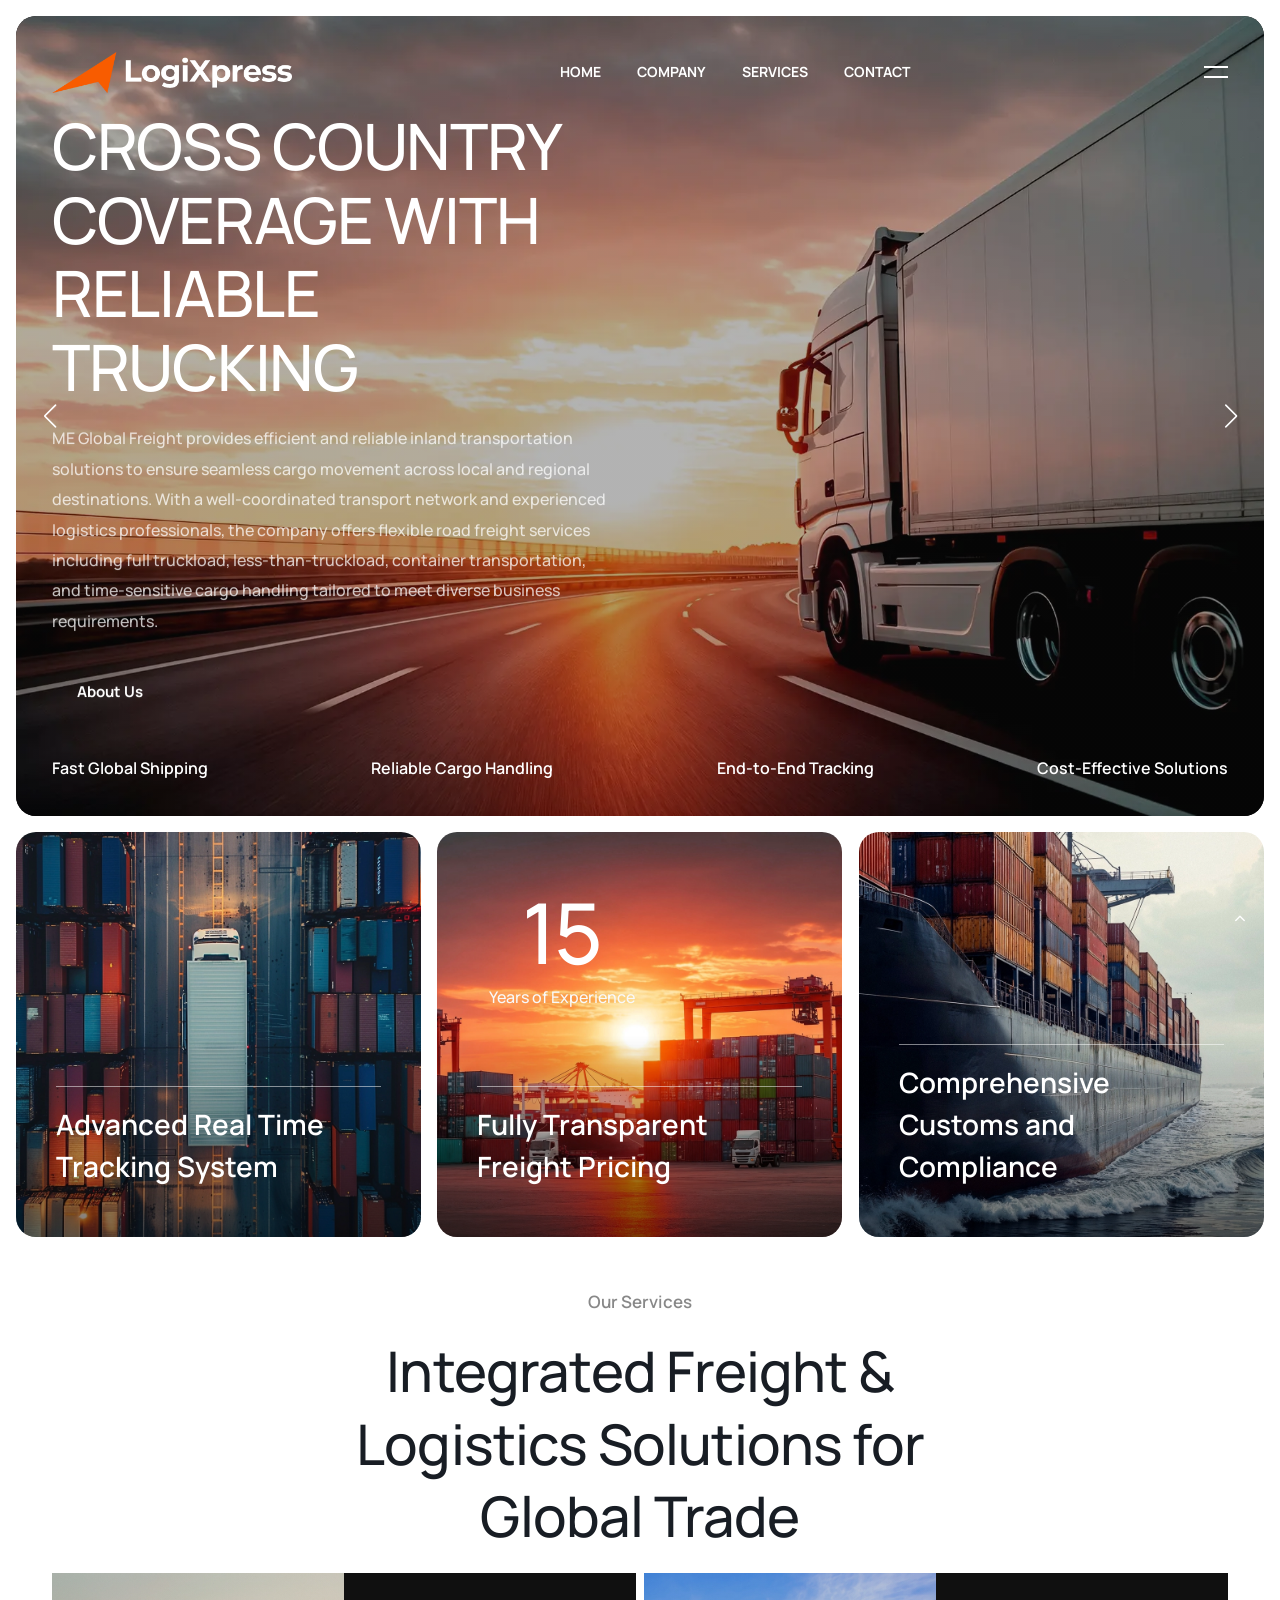
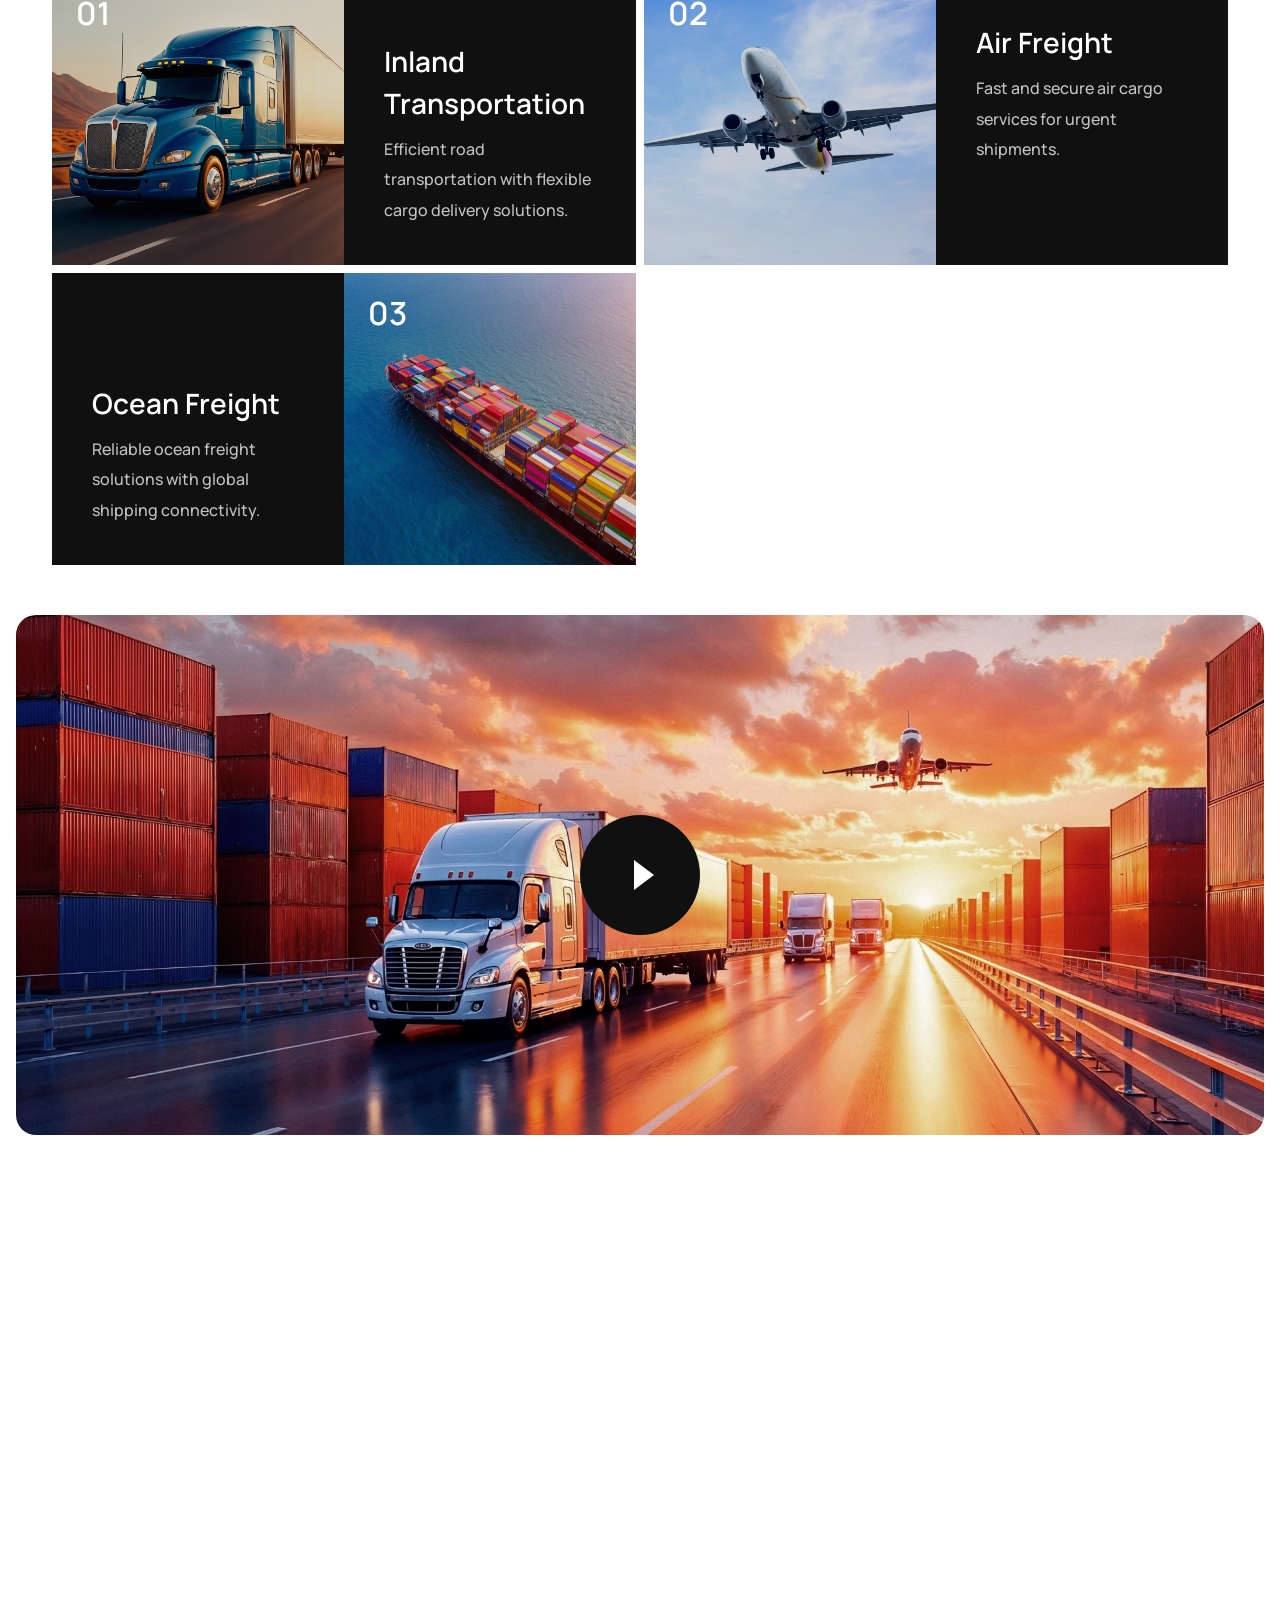
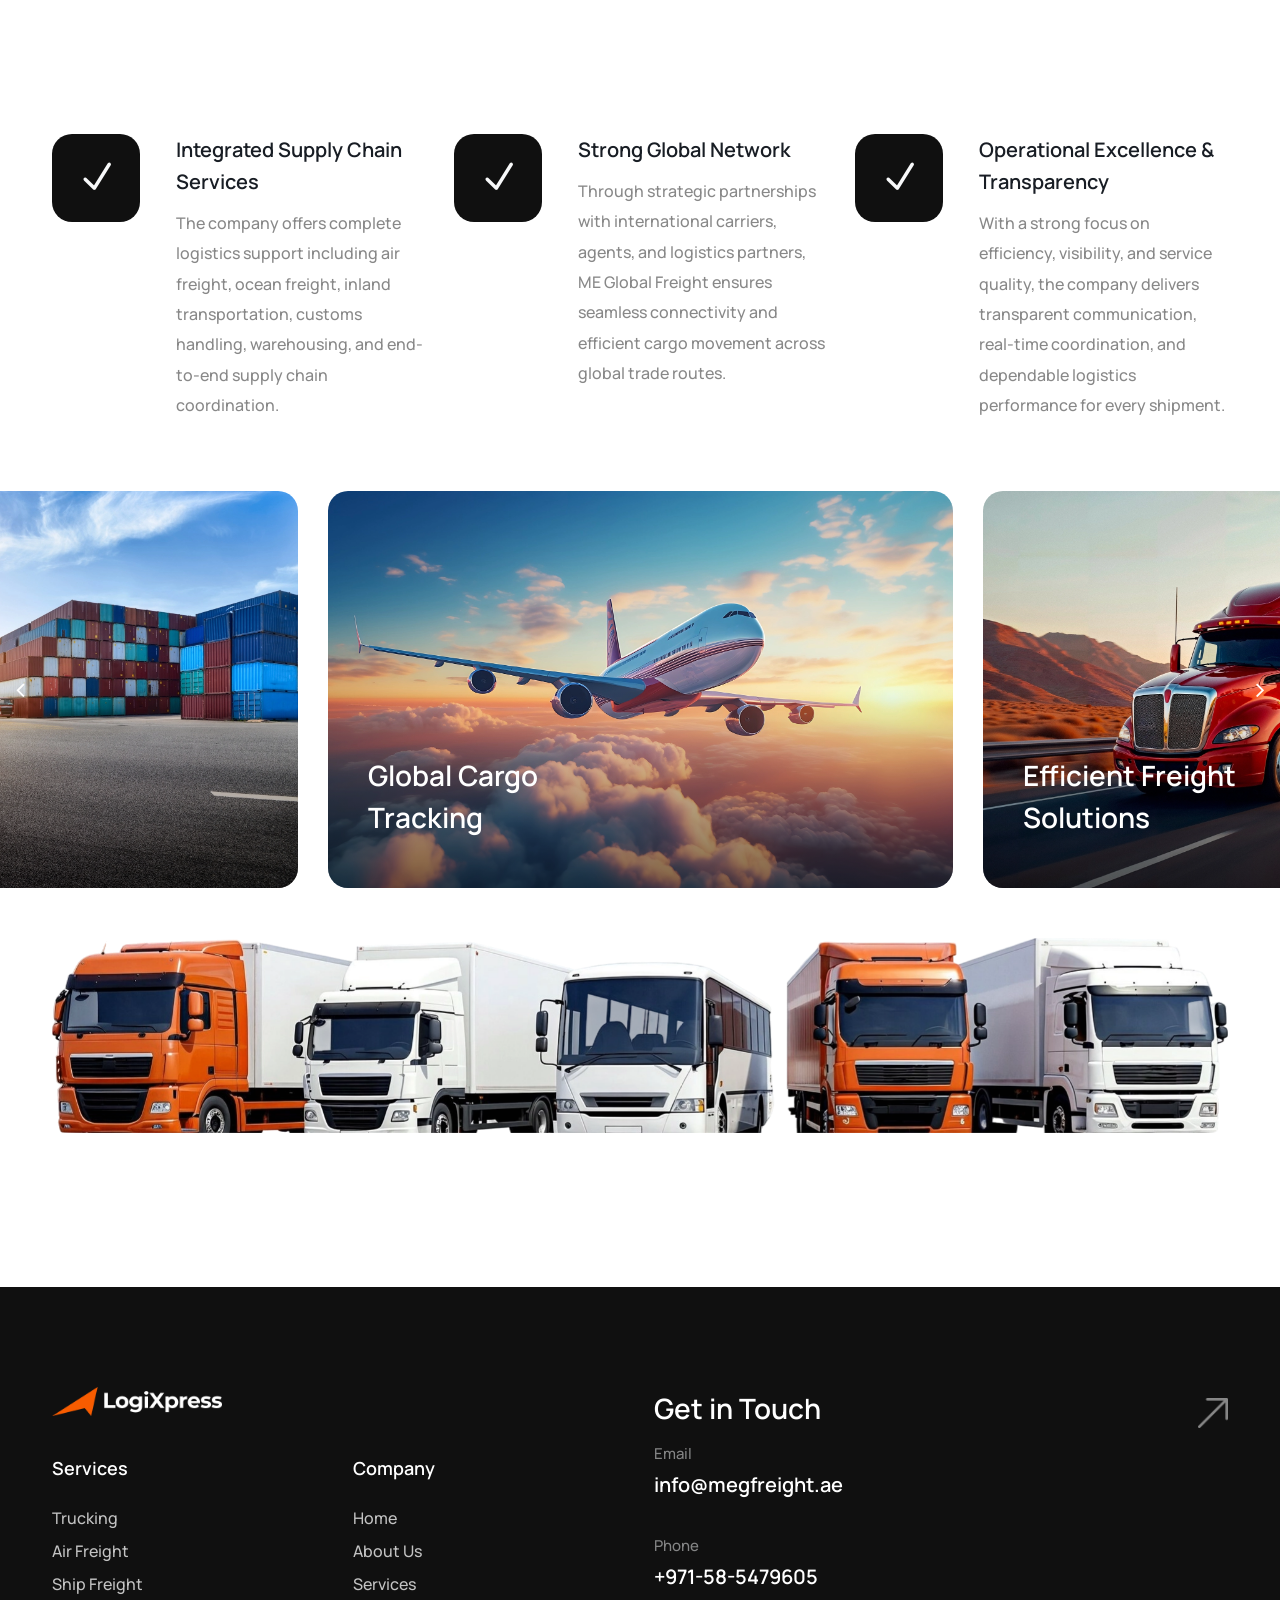
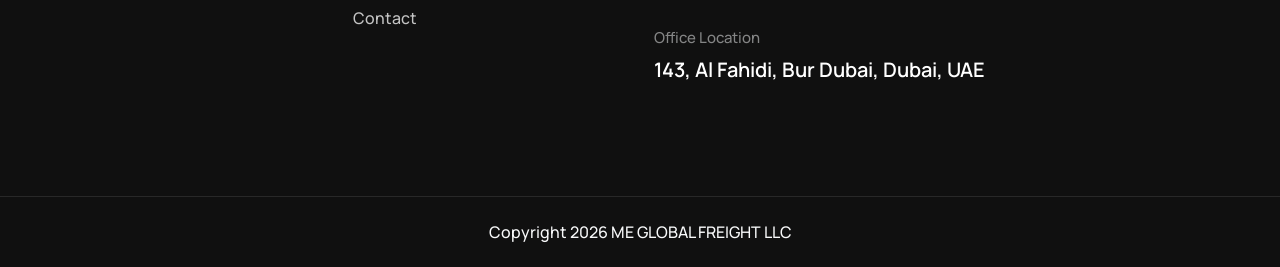
==== index.html @ 151bfaf4 "services" ====
<!DOCTYPE html>
<html lang="en">

<head>
    <title>ME GLOBAL FREIGHT LLC | Connecting Trade, Creating Value </title>
    <link rel="icon" href="images/icon.webp" type="image/gif" sizes="16x16">
    <meta content="text/html;charset=utf-8" http-equiv="Content-Type">
    <meta content="width=device-width, initial-scale=1.0" name="viewport" >
    <meta content="Meg Freight - Connecting Trade, Creating Value" name="description" >
    <meta content="" name="keywords">
    <meta content="" name="author">
    <!-- CSS Files
    ================================================== -->
    <link href="css/bootstrap.min.css" rel="stylesheet" type="text/css" id="bootstrap">
    <link href="css/plugins.css" rel="stylesheet" type="text/css" >
    <link href="css/swiper.css" rel="stylesheet" type="text/css" >
    <link href="css/swiper-custom-1.css" rel="stylesheet" type="text/css" >
    <link href="css/style.css" rel="stylesheet" type="text/css" >
    <link href="css/coloring.css" rel="stylesheet" type="text/css" >
    <!-- color scheme -->
    <link id="colors" href="css/colors/scheme-01.css" rel="stylesheet" type="text/css" >

</head>

<body>
    <div id="wrapper">
        <a href="index.html#" id="back-to-top"></a>
        
        <!-- page preloader begin -->
        <div id="de-loader"></div>
        <!-- page preloader close -->

        <!-- header begin -->
        <header class="header-static transparent mt-lg-4 pt-lg-2">
            <div class="container">
                <div class="row">
                    <div class="col-md-12">
                        <div class="de-flex sm-pt10">
                            <div class="de-flex-col">
                                <!-- logo begin -->
                                <div id="logo">
                                    <a href="index.html">
                                        <img class="logo-main" src="images/logo-white.webp" alt="" >
                                        <img class="logo-scroll" src="images/logo-white.webp" alt="" >
                                        <img class="logo-mobile" src="images/logo-white.webp" alt="" >
                                    </a>
                                </div>
                                <!-- logo end -->
                            </div>
                            <div class="de-flex-col header-col-mid">
                                <!-- mainemenu begin -->
                                <ul id="mainmenu">
                                    <li><a class="menu-item" href="index.html">Home</a></li>
                                    <li><a class="menu-item" href="about.html#">Company</a></li>
                                    <li><a class="menu-item" href="services.html">Services</a></li>
                                    <li><a class="menu-item" href="contact.html">Contact</a></li>
                                </ul>
                                <!-- mainmenu end -->
                            </div>
                            <div class="de-flex-col">
                                

                                <div id="btn-extra">
                                    <span></span>
                                    <span></span>
                                </div>
                            </div>
                        </div>
                    </div>
                </div>
            </div>
        </header>
        <!-- header close -->
        <!-- content begin -->
        <div class="no-bottom no-top" id="content">

            <div id="top"></div>

            <section class="text-light no-top no-bottom relative rounded-1 overflow-hidden m-3 sm-mt-90">
                <div class="mh-800">
                    <div class="swiper">
                      <!-- Additional required wrapper -->
                      <div class="swiper-wrapper">
                        
                        <!-- Slide 1 -->
                        <div class="swiper-slide">
                            <div class="swiper-inner" data-bgimage="url(images/slider/a1.webp)">
                                <div class="sw-caption">
                                    <div class="container">
                                        <div class="row gx-5 align-items-center justify-content-between">
                                            <div class="col-lg-6"> 
                                                <div class="sw-text-wrapper">
                                                    <h1 class="animated text-uppercase anim-order-1">Cross Country Coverage with Reliable Trucking</h1>

                                                    <div class="animated anim-order-2">
                                                        <p>ME Global Freight provides efficient and reliable inland transportation solutions to ensure seamless cargo movement across local and regional destinations. With a well-coordinated transport network and experienced logistics professionals, the company offers flexible road freight services including full truckload, less-than-truckload, container transportation, and time-sensitive cargo handling tailored to meet diverse business requirements.</p>

                                                        <div class="spacer-half"></div>

                                                        <a class="btn-main fx-slide animated fadeInUp anim-order-3" href="about.html"><span>About Us</span></a>
                                                        
                                                    </div>
                                                </div>
                                            </div>
                                            
                                        </div>
                                    </div>
                                </div>

                                <div class="abs w-100 bottom-0 z-2 pb-4 sm-hide">
                                    <div class="container">
                                        <div class="row">
                                            <div class="col-lg-12">
                                                <div class="d-flex justify-content-between">
                                                    <div>
                                                        <h6>Fast Global Shipping</h6>
                                                    </div>
                                                    <div>
                                                        <h6>Reliable Cargo Handling</h6>
                                                    </div>
                                                    <div>
                                                        <h6>End-to-End Tracking</h6>
                                                    </div>
                                                    <div>
                                                        <h6>Cost-Effective Solutions</h6>
                                                    </div>
                                                </div>
                                            </div>
                                        </div>
                                    </div>
                                </div>

                                <div class="sw-overlay op-4"></div>
                            </div>
                        </div>

                        <!-- Slide 2 -->
                        <div class="swiper-slide">
                            <div class="swiper-inner" data-bgimage="url(images/slider/a2.webp)">
                                <div class="sw-caption">
                                    <div class="container">
                                        <div class="row gx-5 align-items-center justify-content-between">
                                            <div class="col-lg-6"> 
                                                <div class="sw-text-wrapper">
                                                    <h1 class="animated text-uppercase anim-order-1">Seamless Ship Freight for Global Trade</h1>

                                                    <div class="animated anim-order-2">
                                                        <p>ME Global Freight delivers reliable and cost-effective ocean freight solutions designed to support smooth international trade operations. Through strong partnerships with leading global carriers, the company offers flexible full container and consolidated cargo services, ensuring secure transportation, timely coordination, and efficient cargo movement across major international shipping routes.</p>

                                                        <div class="spacer-half"></div>

                                                        <a class="btn-main fx-slide animated fadeInUp anim-order-3" href="about.html"><span>About Us</span></a>
                                                        
                                                    </div>
                                                </div>
                                            </div>
                                        </div>
                                    </div>
                                </div>

                                <div class="abs w-100 bottom-0 z-2 pb-4 sm-hide">
                                    <div class="container">
                                        <div class="row">
                                            <div class="col-lg-12">
                                                <div class="d-flex justify-content-between">
                                                    <div>
                                                        <h6>Worldwide Port Access</h6>
                                                    </div>
                                                    <div>
                                                        <h6>Flexible Cargo Options</h6>
                                                    </div>
                                                    <div>
                                                        <h6>Secure Documentation</h6>
                                                    </div>
                                                    <div>
                                                        <h6>On-Time Delivery</h6>
                                                    </div>
                                                </div>
                                            </div>
                                        </div>
                                    </div>
                                </div>

                                <div class="sw-overlay op-4"></div>
                            </div>
                        </div>

                      </div>

                      <!-- If we need pagination -->
                      <div class="swiper-pagination"></div>

                      <!-- If we need navigation buttons -->
                      <div class="swiper-button-prev"></div>
                      <div class="swiper-button-next"></div>
                    </div>
                </div>
            </section>


            <section class="mx-3 p-0">
                <div class="container-fluid">
                    <div class="row g-3">
                        
                        <!-- First Item -->
                        <div class="col-lg-4 col-md-6">
                            <a href="about.html">
                                <div class="hover rounded-1 relative overflow-hidden text-light wow zoomIn" data-wow-delay="0s">
                                    <div class="abs p-40 bottom-0 z-3">                            
                                        <h3 class="border-top pt-3">Advanced Real Time Tracking System</h3>
                                        <p class="mb-0 hover-mh-60">Read More</p>
                                    </div>
                                    <img src="images/misc/s1.webp" class="w-100 hover-scale-1-2 wow scaleIn" data-wow-delay="0s" alt="">
                                    <div class="gradient-edge-bottom h-50 op-5"></div>
                                </div>
                            </a>
                        </div>

                        <!-- Second Item -->
                        <div class="col-lg-4 col-md-6">
                            <a href="about.html">
                                <div class="hover rounded-1 relative overflow-hidden text-light wow zoomIn" data-wow-delay="0.2s">
                                    <div class="abs p-4 m-1 z-2">
                                        <div class="p-4 mb-4 bg-color text-light rounded-1 text-center wow fadeInRight" data-wow-delay="0.2s">
                                            <h1 class="fs-84 mb-1">15</h1>
                                            <div class="fs-16 lh-1-5">Years of Experience</div>
                                        </div>
                                    </div>
                                    <div class="abs p-40 bottom-0 z-3">                            
                                        <h3 class="border-top pt-3">Fully Transparent Freight Pricing</h3>
                                        <p class="mb-0 hover-mh-60">Read More</p>
                                    </div>
                                    <img src="images/misc/s2.webp" class="w-100 hover-scale-1-2 wow scaleIn" data-wow-delay="0.2s" alt="">
                                    <div class="gradient-edge-bottom h-50 op-5"></div>
                                </div>
                            </a>
                        </div>

                        <!-- Third Item -->
                        <div class="col-lg-4 col-md-6">
                            <a href="about.html">
                                <div class="hover rounded-1 relative overflow-hidden text-light wow zoomIn" data-wow-delay="0.4s">
                                    <div class="abs p-40 bottom-0 z-3">                            
                                        <h3 class="border-top pt-3">Comprehensive Customs and Compliance</h3>
                                        <p class="mb-0 hover-mh-60">Read More</p>
                                    </div>
                                    <img src="images/misc/s3.webp" class="w-100 hover-scale-1-2 wow scaleIn" data-wow-delay="0.4s" alt="">
                                    <div class="gradient-edge-bottom h-50 op-5"></div>
                                </div>
                            </a>
                        </div>

                    </div>
                </div>
            </section>
            <section id="section-services">
                <div class="container">
                    <div class="row g-4 justify-content-center">
                        <div class="col-lg-7 text-center">
                            <div class="subtitle wow fadeInUp">Our Services</div>
                            <h2 class="split" data-wow-delay=".2s">Integrated Freight & Logistics Solutions for Global Trade</h2>
                        </div>
                    </div>
                    <div class="row g-2">
                        <div class="col-lg-6">
                            <a href="service-single.html" class="hover overflow-hidden bg-dark text-light d-block wow fadeInRight" data-wow-delay=".0s">
                                <div class="row g-0 align-items-end">
                                    <div class="col-md-6">
                                        <div class="relative overflow-hidden ">
                                            <h3 class="abs text-white fs-32 lh-1 p-4 top-0 start-0 z-3">01</h3>
                                            <div class="sw-overlay z-2 op-2"></div>
                                            <img src="images/services/1.webp" class="w-100 hover-scale-1-2" alt="">
                                        </div>
                                    </div>
                                    <div class="col-md-6">
                                        <div class="p-40">
                                            <h3>Inland Transportation</h3>
                                            <p class="mb-0">Efficient road transportation with flexible cargo delivery solutions.</p>
                                        </div>
                                    </div>
                                </div>
                            </a>
                        </div>
                        
                        <div class="col-lg-6">
                            <a href="service-single.html" class="hover overflow-hidden bg-dark text-light d-block wow fadeInRight" data-wow-delay=".2s">
                                <div class="row g-0 align-items-end">
                                    <div class="col-md-6">
                                        <div class="relative overflow-hidden ">
                                            <h3 class="abs text-white fs-32 lh-1 p-4 top-0 start-0 z-3">02</h3>
                                            <div class="sw-overlay z-2 op-2"></div>
                                            <img src="images/services/2.webp" class="w-100 hover-scale-1-2" alt="">
                                        </div>
                                    </div>
                                    <div class="col-md-6">
                                        <div class="p-40">
                                            <h3>Air Freight</h3>
                                            <p class="mb-0">Fast and secure air cargo services for urgent shipments.</p>
                                            <br><br>
                                        </div>
                                    </div>
                                </div>
                            </a>
                        </div>

                        <div class="col-lg-6">
                            <a href="service-single.html" class="hover overflow-hidden bg-dark text-light d-block wow fadeInRight" data-wow-delay=".4s">
                                <div class="row g-0 align-items-end">
                                    <div class="col-sm-6">
                                        <div class="p-40">
                                            <h3>Ocean Freight</h3>
                                            <p class="mb-0">Reliable ocean freight solutions with global shipping connectivity.</p>
                                        </div>
                                    </div>
                                    <div class="col-sm-6">
                                        <div class="relative overflow-hidden ">
                                            <h3 class="abs text-white fs-32 lh-1 p-4 top-0 start-0 z-3">03</h3>
                                            <div class="sw-overlay z-2 op-2"></div>
                                            <img src="images/services/3.webp" class="w-100 hover-scale-1-2" alt="">
                                        </div>
                                    </div>
                                </div>
                            </a>
                        </div>
                    </div>

                    
                </div>
            </section>

            
            <section aria-label="section" class="p-0 mx-3 rounded-1 overflow-hidden">
                <div class="container-fluid">
                    <div class="row">
                        <div class="col-lg-12">
                            <a class="d-block hover popup-youtube" href="https://www.youtube.com/watch?v=FikkQTfbaOs">
                                <div class="relative overflow-hidden">
                                    <div class="absolute start-0 w-100 abs-middle fs-36 text-white text-center z-2">
                                        <div class="player bg-dark border-0 circle wow fadeInUp"><span></span></div>
                                    </div> 
                                    <div class="absolute w-100 h-100 top-0 bg-dark hover-op-05"></div>
                                    <img src="images/background/1.webp" class="w-100 hover-scale-1-1" alt="">
                                </div>
                            </a>
                        </div>
                    </div>
                </div>
            </section>

            

            <section>
                <div class="container">
                    <div class="row g-4 justify-content-center">
                        <div class="col-lg-7 text-center">
                            <div class="subtitle wow fadeInUp">Why Choose Us</div>
                            <h2 class="split" data-wow-delay=".2s">Global Logistics Solutions Built on Trust & Reliability</h2>
                        </div>
                    </div>
                    <div class="row g-4">
                        <div class="col-lg-4 col-md-6 wow fadeInUp">
                            <div class="relative">
                                <i class="abs fs-40 p-4 bg-dark icon_check rounded-1 text-light"></i>
                                <div class="ps-100 ms-4">
                                    <h4>Global Freight Expertise</h4>
                                    <p>ME Global Freight combines industry knowledge and operational expertise to deliver reliable freight forwarding and supply chain solutions across international markets with precision and efficiency.</p>
                                </div>
                            </div>
                        </div>
                        
                        <div class="col-lg-4 col-md-6 wow fadeInUp">
                            <div class="relative">
                                <i class="abs fs-40 p-4 bg-dark icon_check rounded-1 text-light"></i>
                                <div class="ps-100 ms-4">
                                    <h4>Customer-Centric Solutions</h4>
                                    <p>Every logistics requirement is managed with a flexible and customized approach, ensuring solutions are tailored to meet specific business needs, timelines, and operational expectations.</p>
                                </div>
                            </div>
                        </div>
                        
                        <div class="col-lg-4 col-md-6 wow fadeInUp">
                            <div class="relative">
                                <i class="abs fs-40 p-4 bg-dark icon_check rounded-1 text-light"></i>
                                <div class="ps-100 ms-4">
                                    <h4>Reliable Cargo Management</h4>
                                    <p>From handling and coordination to final delivery, every shipment is managed with the highest standards of safety, accuracy, and operational control to ensure secure cargo movement.</p>
                                </div>
                            </div>
                        </div>
                        
                        <div class="col-lg-4 col-md-6 wow fadeInUp">
                            <div class="relative">
                                <i class="abs fs-40 p-4 bg-dark icon_check rounded-1 text-light"></i>
                                <div class="ps-100 ms-4">
                                    <h4>Integrated Supply Chain Services</h4>
                                    <p>The company offers complete logistics support including air freight, ocean freight, inland transportation, customs handling, warehousing, and end-to-end supply chain coordination.</p>
                                </div>
                            </div>
                        </div>
                        
                        <div class="col-lg-4 col-md-6 wow fadeInUp">
                            <div class="relative">
                                <i class="abs fs-40 p-4 bg-dark icon_check rounded-1 text-light"></i>
                                <div class="ps-100 ms-4">
                                    <h4>Strong Global Network</h4>
                                    <p>Through strategic partnerships with international carriers, agents, and logistics partners, ME Global Freight ensures seamless connectivity and efficient cargo movement across global trade routes.</p>
                                </div>
                            </div>
                        </div>
                        
                        <div class="col-lg-4 col-md-6 wow fadeInUp">
                            <div class="relative">
                                <i class="abs fs-40 p-4 bg-dark icon_check rounded-1 text-light"></i>
                                <div class="ps-100 ms-4">
                                    <h4>Operational Excellence & Transparency</h4>
                                    <p>With a strong focus on efficiency, visibility, and service quality, the company delivers transparent communication, real-time coordination, and dependable logistics performance for every shipment.</p>
                                </div>
                            </div>
                        </div>
                    </div>

                </div>
            </section>

            <section id="section-gallery" class="pt-0 overflow-hidden">

                <div class="container-fluid">
                    <div class="row">
                        <div class="col-lg-12">
                            <div class="owl-custom-nav menu-float" data-target="#carousel-1">
                                <a class="btn-next"></a>
                                <a class="btn-prev"></a>                                

                                <div id="carousel-1" class="owl-2-cols-center owl-carousel owl-theme">
                                    
                                    <!-- item begin -->
                                    <div class="item">
                                        <a href="about.html">
                                            <div class="hover rounded-1 relative overflow-hidden text-light">
                                                <div class="abs p-40 bottom-0 z-3 w-50">                            
                                                    <h3>Global Cargo Tracking</h3>
                                                    <p class="mb-0 hover-mh-60">Read More</p>
                                                </div>
                                                <img src="images/misc/l1.webp" class="w-100 hover-scale-1-2" alt="">
                                                <div class="gradient-edge-bottom h-50 op-5"></div>
                                            </div>
                                        </a>
                                    </div>
                                    <!-- item end -->
                                    
                                    <!-- item begin -->
                                    <div class="item">
                                        <a href="about.html">
                                            <div class="hover rounded-1 relative overflow-hidden text-light">
                                                <div class="abs p-40 bottom-0 z-3 w-50">                            
                                                    <h3>Efficient Freight Solutions</h3>
                                                    <p class="mb-0 hover-mh-60">Read More</p>
                                                </div>
                                                <img src="images/misc/l2.webp" class="w-100 hover-scale-1-2" alt="">
                                                <div class="gradient-edge-bottom h-50 op-5"></div>
                                            </div>
                                        </a>
                                    </div>
                                    <!-- item end -->
                                    
                                    <!-- item begin -->
                                    <div class="item">
                                        <a href="about.html">
                                            <div class="hover rounded-1 relative overflow-hidden text-light">
                                                <div class="abs p-40 bottom-0 z-3 w-50">                            
                                                    <h3>Customs & Compliance</h3>
                                                    <p class="mb-0 hover-mh-60">Read More</p>
                                                </div>
                                                <img src="images/misc/l3.webp" class="w-100 hover-scale-1-2" alt="">
                                                <div class="gradient-edge-bottom h-50 op-5"></div>
                                            </div>
                                        </a>
                                    </div>
                                    <!-- item end -->

                                </div>
                            </div>
                        </div>
                    </div>
                </div>

            </section>
            <section class="p-0 overflow-hidden" aria-label="section">
                <div class="container">
                    <div class="row">
                        <div class="col-lg-12">
                            <img src="images/misc/c1.webp" class="w-100 wow fadeInUp" alt="">
                        </div>
                    </div>
                </div>
            </section>

            <section class="bg-color text-light pt-50 pb-50">
                <div class="container">
                    <div class="row g-4">
                        <div class="col-md-9">
                            <h3 class="mb-0 fs-32 split">Ready to Ship Your Cargo Worldwide?</h3>
                        </div>
                        <div class="col-lg-3 text-lg-end">
                            <a class="btn-main fx-slide btn-line wow fadeInRight" data-wow-delay=".2s" href="contact.html"><span>Connect With Us</span></a>
                        </div>
                    </div>
                </div>
            </section>
        </div>
        <!-- content close -->
        
        <!-- footer begin -->
        <footer class="text-light section-dark">
            <div class="container">
                <div class="row g-4 justify-content-between">
                    <div class="col-md-6">
                        <img src="images/logo-white.webp" class="w-170px mb-2" alt="">
                        <div class="spacer-single"></div>
                        <div class="row g-4">
                            <div class="col-md-6">
                                <div class="widget">
                                    <h5>Services</h5>
                                    <ul>                                        
                                        <li><a href="service-single.html">Trucking</a></li>
                                        <li><a href="service-single.html">Air Freight</a></li>
                                        <li><a href="service-single.html">Ship Freight</a></li>
                                    </ul>
                                </div>
                            </div>

                            <div class="col-md-6">
                                <div class="widget">
                                    <h5>Company</h5>
                                    <ul>                                        
                                        <li><a href="index.html">Home</a></li>
                                        <li><a href="about.html">About Us</a></li>
                                        <li><a href="services.html">Services</a></li>
                                        <li><a href="contact.html">Contact</a></li>
                                    </ul>
                                </div>
                            </div>
                        </div>

                    </div>

                    <div class="col-md-6">
                        <div class="d-flex align-items-center justify-content-between">
                            <h3>Get in Touch</h3>
                            <img src="images/ui/up-right-arrow.webp" class="w-30px op-5" alt="">
                        </div>

                        <div class="widget">
                            <div class="op-5 fs-15">Email</div>
                            <h4>info@megfreight.ae</h4>

                            <div class="spacer-20"></div>      

                            <div class="op-5 fs-15">Phone</div>
                            <h4>+971-58-5479605</h4>

                            <div class="spacer-20"></div>

                            <div class="op-5 fs-15">Office Location</div>
                            <h4>143, Al Fahidi, Bur Dubai, Dubai, UAE</h4>

                            <div class="spacer-20"></div>
                      
                        </div>
                    </div>
                </div>
            </div>
            <div class="subfooter">
                <div class="container">
                    <div class="row">
                        <div class="col-md-12 text-center">
                            Copyright 2026 ME GLOBAL FREIGHT LLC
                        </div>
                    </div>
                </div>
            </div>
        </footer>
        <!-- footer close -->
    </div>

    <!-- overlay content begin -->
    <div id="extra-wrap" class="text-light">
        <div id="btn-close">
            <span></span>
            <span></span>
        </div>

        <div id="extra-content">
            <img src="images/logo-white.webp" class="w-200px" alt="">

            <div class="spacer-30-line"></div>

            <h5>Our Services</h5>
            <ul class="ul-check">
                <li>Trucking</li>
                <li>Air Fright</li>
                <li>Ship Freight</li>
            </ul>

            <div class="spacer-30-line"></div>

            <h5>Contact Us</h5>
            <div><i class="icofont-phone me-2 op-5"></i>+971-58-5479605</div>
            <div><i class="icofont-location-pin me-2 op-5"></i>43, Al Fahidi, Bur Dubai, Dubai, UAE</div>
            <div><i class="icofont-envelope me-2 op-5"></i>info@megfreight.ae</div>

            <div class="spacer-30-line"></div>

            <h5>About Us</h5>
            <p>We are a trusted logistics and cargo solutions provider committed to delivering your goods safely, efficiently, and on time. With years of experience in freight forwarding, warehousing, and international shipping.</p>
        </div>
    </div>

    <!-- Javascript Files
    ================================================== -->
    <script src="js/plugins.js"></script>
    <script src="js/designesia.js"></script>
    <script src="js/swiper.js"></script>
    <script src="js/custom-swiper-1.js"></script>
    <script src="js/custom-marquee.js"></script>

</body>

</html>
---- css/plugins.css ----
@charset "UTF-8";
/*!
 * animate.css -http://daneden.me/animate
 * Version - 3.5.1
 * Licensed under the MIT license - http://opensource.org/licenses/MIT
 *
 * Copyright (c) 2016 Daniel Eden
 */
 .animated{-webkit-animation-duration:.8s;animation-duration:.8s;-webkit-animation-fill-mode:both;animation-fill-mode:both}.animated.infinite{-webkit-animation-iteration-count:infinite;animation-iteration-count:infinite}.animated.hinge{-webkit-animation-duration:2s;animation-duration:2s}.animated.flipOutX,.animated.flipOutY,.animated.bounceIn,.animated.bounceOut{-webkit-animation-duration:.75s;animation-duration:.75s}@-webkit-keyframes bounce{from,20%,53%,80%,to{-webkit-animation-timing-function:cubic-bezier(0.6, 0.03, 0.28, 0.98);animation-timing-function:cubic-bezier(0.6, 0.03, 0.28, 0.98);-webkit-transform:translate3d(0,0,0);transform:translate3d(0,0,0)}40%,43%{-webkit-animation-timing-function:cubic-bezier(.755,.05,.855,.06);animation-timing-function:cubic-bezier(.755,.05,.855,.06);-webkit-transform:translate3d(0,-30px,0);transform:translate3d(0,-30px,0)}70%{-webkit-animation-timing-function:cubic-bezier(.755,.05,.855,.06);animation-timing-function:cubic-bezier(.755,.05,.855,.06);-webkit-transform:translate3d(0,-15px,0);transform:translate3d(0,-15px,0)}90%{-webkit-transform:translate3d(0,-4px,0);transform:translate3d(0,-4px,0)}}@keyframes bounce{from,20%,53%,80%,to{-webkit-animation-timing-function:cubic-bezier(0.6, 0.03, 0.28, 0.98);animation-timing-function:cubic-bezier(0.6, 0.03, 0.28, 0.98);-webkit-transform:translate3d(0,0,0);transform:translate3d(0,0,0)}40%,43%{-webkit-animation-timing-function:cubic-bezier(.755,.05,.855,.06);animation-timing-function:cubic-bezier(.755,.05,.855,.06);-webkit-transform:translate3d(0,-30px,0);transform:translate3d(0,-30px,0)}70%{-webkit-animation-timing-function:cubic-bezier(.755,.05,.855,.06);animation-timing-function:cubic-bezier(.755,.05,.855,.06);-webkit-transform:translate3d(0,-15px,0);transform:translate3d(0,-15px,0)}90%{-webkit-transform:translate3d(0,-4px,0);transform:translate3d(0,-4px,0)}}.bounce{-webkit-animation-name:bounce;animation-name:bounce;-webkit-transform-origin:center bottom;transform-origin:center bottom}@-webkit-keyframes flash{from,50%,to{opacity:1}25%,75%{opacity:0}}@keyframes flash{from,50%,to{opacity:1}25%,75%{opacity:0}}.flash{-webkit-animation-name:flash;animation-name:flash}@-webkit-keyframes pulse{from{-webkit-transform:scale3d(1,1,1);transform:scale3d(1,1,1)}50%{-webkit-transform:scale3d(1.05,1.05,1.05);transform:scale3d(1.05,1.05,1.05)}to{-webkit-transform:scale3d(1,1,1);transform:scale3d(1,1,1)}}@keyframes pulse{from{-webkit-transform:scale3d(1,1,1);transform:scale3d(1,1,1)}50%{-webkit-transform:scale3d(1.05,1.05,1.05);transform:scale3d(1.05,1.05,1.05)}to{-webkit-transform:scale3d(1,1,1);transform:scale3d(1,1,1)}}.pulse{-webkit-animation-name:pulse;animation-name:pulse}@-webkit-keyframes rubberBand{from{-webkit-transform:scale3d(1,1,1);transform:scale3d(1,1,1)}30%{-webkit-transform:scale3d(1.25,.75,1);transform:scale3d(1.25,.75,1)}40%{-webkit-transform:scale3d(.75,1.25,1);transform:scale3d(.75,1.25,1)}50%{-webkit-transform:scale3d(1.15,.85,1);transform:scale3d(1.15,.85,1)}65%{-webkit-transform:scale3d(.95,1.05,1);transform:scale3d(.95,1.05,1)}75%{-webkit-transform:scale3d(1.05,.95,1);transform:scale3d(1.05,.95,1)}to{-webkit-transform:scale3d(1,1,1);transform:scale3d(1,1,1)}}@keyframes rubberBand{from{-webkit-transform:scale3d(1,1,1);transform:scale3d(1,1,1)}30%{-webkit-transform:scale3d(1.25,.75,1);transform:scale3d(1.25,.75,1)}40%{-webkit-transform:scale3d(.75,1.25,1);transform:scale3d(.75,1.25,1)}50%{-webkit-transform:scale3d(1.15,.85,1);transform:scale3d(1.15,.85,1)}65%{-webkit-transform:scale3d(.95,1.05,1);transform:scale3d(.95,1.05,1)}75%{-webkit-transform:scale3d(1.05,.95,1);transform:scale3d(1.05,.95,1)}to{-webkit-transform:scale3d(1,1,1);transform:scale3d(1,1,1)}}.rubberBand{-webkit-animation-name:rubberBand;animation-name:rubberBand}@-webkit-keyframes shake{from,to{-webkit-transform:translate3d(0,0,0);transform:translate3d(0,0,0)}10%,30%,50%,70%,90%{-webkit-transform:translate3d(-10px,0,0);transform:translate3d(-10px,0,0)}20%,40%,60%,80%{-webkit-transform:translate3d(10px,0,0);transform:translate3d(10px,0,0)}}@keyframes shake{from,to{-webkit-transform:translate3d(0,0,0);transform:translate3d(0,0,0)}10%,30%,50%,70%,90%{-webkit-transform:translate3d(-10px,0,0);transform:translate3d(-10px,0,0)}20%,40%,60%,80%{-webkit-transform:translate3d(10px,0,0);transform:translate3d(10px,0,0)}}.shake{-webkit-animation-name:shake;animation-name:shake}@-webkit-keyframes headShake{0%{-webkit-transform:translateX(0);transform:translateX(0)}6.5%{-webkit-transform:translateX(-6px) rotateY(-9deg);transform:translateX(-6px) rotateY(-9deg)}18.5%{-webkit-transform:translateX(5px) rotateY(7deg);transform:translateX(5px) rotateY(7deg)}31.5%{-webkit-transform:translateX(-3px) rotateY(-5deg);transform:translateX(-3px) rotateY(-5deg)}43.5%{-webkit-transform:translateX(2px) rotateY(3deg);transform:translateX(2px) rotateY(3deg)}50%{-webkit-transform:translateX(0);transform:translateX(0)}}@keyframes headShake{0%{-webkit-transform:translateX(0);transform:translateX(0)}6.5%{-webkit-transform:translateX(-6px) rotateY(-9deg);transform:translateX(-6px) rotateY(-9deg)}18.5%{-webkit-transform:translateX(5px) rotateY(7deg);transform:translateX(5px) rotateY(7deg)}31.5%{-webkit-transform:translateX(-3px) rotateY(-5deg);transform:translateX(-3px) rotateY(-5deg)}43.5%{-webkit-transform:translateX(2px) rotateY(3deg);transform:translateX(2px) rotateY(3deg)}50%{-webkit-transform:translateX(0);transform:translateX(0)}}.headShake{-webkit-animation-timing-function:ease-in-out;animation-timing-function:ease-in-out;-webkit-animation-name:headShake;animation-name:headShake}@-webkit-keyframes swing{20%{-webkit-transform:rotate3d(0,0,1,15deg);transform:rotate3d(0,0,1,15deg)}40%{-webkit-transform:rotate3d(0,0,1,-10deg);transform:rotate3d(0,0,1,-10deg)}60%{-webkit-transform:rotate3d(0,0,1,5deg);transform:rotate3d(0,0,1,5deg)}80%{-webkit-transform:rotate3d(0,0,1,-5deg);transform:rotate3d(0,0,1,-5deg)}to{-webkit-transform:rotate3d(0,0,1,0deg);transform:rotate3d(0,0,1,0deg)}}@keyframes swing{20%{-webkit-transform:rotate3d(0,0,1,15deg);transform:rotate3d(0,0,1,15deg)}40%{-webkit-transform:rotate3d(0,0,1,-10deg);transform:rotate3d(0,0,1,-10deg)}60%{-webkit-transform:rotate3d(0,0,1,5deg);transform:rotate3d(0,0,1,5deg)}80%{-webkit-transform:rotate3d(0,0,1,-5deg);transform:rotate3d(0,0,1,-5deg)}to{-webkit-transform:rotate3d(0,0,1,0deg);transform:rotate3d(0,0,1,0deg)}}.swing{-webkit-transform-origin:top center;transform-origin:top center;-webkit-animation-name:swing;animation-name:swing}@-webkit-keyframes tada{from{-webkit-transform:scale3d(1,1,1);transform:scale3d(1,1,1)}10%,20%{-webkit-transform:scale3d(.9,.9,.9) rotate3d(0,0,1,-3deg);transform:scale3d(.9,.9,.9) rotate3d(0,0,1,-3deg)}30%,50%,70%,90%{-webkit-transform:scale3d(1.1,1.1,1.1) rotate3d(0,0,1,3deg);transform:scale3d(1.1,1.1,1.1) rotate3d(0,0,1,3deg)}40%,60%,80%{-webkit-transform:scale3d(1.1,1.1,1.1) rotate3d(0,0,1,-3deg);transform:scale3d(1.1,1.1,1.1) rotate3d(0,0,1,-3deg)}to{-webkit-transform:scale3d(1,1,1);transform:scale3d(1,1,1)}}@keyframes tada{from{-webkit-transform:scale3d(1,1,1);transform:scale3d(1,1,1)}10%,20%{-webkit-transform:scale3d(.9,.9,.9) rotate3d(0,0,1,-3deg);transform:scale3d(.9,.9,.9) rotate3d(0,0,1,-3deg)}30%,50%,70%,90%{-webkit-transform:scale3d(1.1,1.1,1.1) rotate3d(0,0,1,3deg);transform:scale3d(1.1,1.1,1.1) rotate3d(0,0,1,3deg)}40%,60%,80%{-webkit-transform:scale3d(1.1,1.1,1.1) rotate3d(0,0,1,-3deg);transform:scale3d(1.1,1.1,1.1) rotate3d(0,0,1,-3deg)}to{-webkit-transform:scale3d(1,1,1);transform:scale3d(1,1,1)}}.tada{-webkit-animation-name:tada;animation-name:tada}@-webkit-keyframes wobble{from{-webkit-transform:none;transform:none}15%{-webkit-transform:translate3d(-25%,0,0) rotate3d(0,0,1,-5deg);transform:translate3d(-25%,0,0) rotate3d(0,0,1,-5deg)}30%{-webkit-transform:translate3d(20%,0,0) rotate3d(0,0,1,3deg);transform:translate3d(20%,0,0) rotate3d(0,0,1,3deg)}45%{-webkit-transform:translate3d(-15%,0,0) rotate3d(0,0,1,-3deg);transform:translate3d(-15%,0,0) rotate3d(0,0,1,-3deg)}60%{-webkit-transform:translate3d(10%,0,0) rotate3d(0,0,1,2deg);transform:translate3d(10%,0,0) rotate3d(0,0,1,2deg)}75%{-webkit-transform:translate3d(-5%,0,0) rotate3d(0,0,1,-1deg);transform:translate3d(-5%,0,0) rotate3d(0,0,1,-1deg)}to{-webkit-transform:none;transform:none}}@keyframes wobble{from{-webkit-transform:none;transform:none}15%{-webkit-transform:translate3d(-25%,0,0) rotate3d(0,0,1,-5deg);transform:translate3d(-25%,0,0) rotate3d(0,0,1,-5deg)}30%{-webkit-transform:translate3d(20%,0,0) rotate3d(0,0,1,3deg);transform:translate3d(20%,0,0) rotate3d(0,0,1,3deg)}45%{-webkit-transform:translate3d(-15%,0,0) rotate3d(0,0,1,-3deg);transform:translate3d(-15%,0,0) rotate3d(0,0,1,-3deg)}60%{-webkit-transform:translate3d(10%,0,0) rotate3d(0,0,1,2deg);transform:translate3d(10%,0,0) rotate3d(0,0,1,2deg)}75%{-webkit-transform:translate3d(-5%,0,0) rotate3d(0,0,1,-1deg);transform:translate3d(-5%,0,0) rotate3d(0,0,1,-1deg)}to{-webkit-transform:none;transform:none}}.wobble{-webkit-animation-name:wobble;animation-name:wobble}@-webkit-keyframes jello{from,11.1%,to{-webkit-transform:none;transform:none}22.2%{-webkit-transform:skewX(-12.5deg) skewY(-12.5deg);transform:skewX(-12.5deg) skewY(-12.5deg)}33.3%{-webkit-transform:skewX(6.25deg) skewY(6.25deg);transform:skewX(6.25deg) skewY(6.25deg)}44.4%{-webkit-transform:skewX(-3.125deg) skewY(-3.125deg);transform:skewX(-3.125deg) skewY(-3.125deg)}55.5%{-webkit-transform:skewX(1.5625deg) skewY(1.5625deg);transform:skewX(1.5625deg) skewY(1.5625deg)}66.6%{-webkit-transform:skewX(-0.78125deg) skewY(-0.78125deg);transform:skewX(-0.78125deg) skewY(-0.78125deg)}77.7%{-webkit-transform:skewX(0.390625deg) skewY(0.390625deg);transform:skewX(0.390625deg) skewY(0.390625deg)}88.8%{-webkit-transform:skewX(-0.1953125deg) skewY(-0.1953125deg);transform:skewX(-0.1953125deg) skewY(-0.1953125deg)}}@keyframes jello{from,11.1%,to{-webkit-transform:none;transform:none}22.2%{-webkit-transform:skewX(-12.5deg) skewY(-12.5deg);transform:skewX(-12.5deg) skewY(-12.5deg)}33.3%{-webkit-transform:skewX(6.25deg) skewY(6.25deg);transform:skewX(6.25deg) skewY(6.25deg)}44.4%{-webkit-transform:skewX(-3.125deg) skewY(-3.125deg);transform:skewX(-3.125deg) skewY(-3.125deg)}55.5%{-webkit-transform:skewX(1.5625deg) skewY(1.5625deg);transform:skewX(1.5625deg) skewY(1.5625deg)}66.6%{-webkit-transform:skewX(-0.78125deg) skewY(-0.78125deg);transform:skewX(-0.78125deg) skewY(-0.78125deg)}77.7%{-webkit-transform:skewX(0.390625deg) skewY(0.390625deg);transform:skewX(0.390625deg) skewY(0.390625deg)}88.8%{-webkit-transform:skewX(-0.1953125deg) skewY(-0.1953125deg);transform:skewX(-0.1953125deg) skewY(-0.1953125deg)}}.jello{-webkit-animation-name:jello;animation-name:jello;-webkit-transform-origin:center;transform-origin:center}@-webkit-keyframes bounceIn{from,20%,40%,60%,80%,to{-webkit-animation-timing-function:cubic-bezier(0.6, 0.03, 0.28, 0.98);animation-timing-function:cubic-bezier(0.6, 0.03, 0.28, 0.98)}0%{opacity:0;-webkit-transform:scale3d(.3,.3,.3);transform:scale3d(.3,.3,.3)}20%{-webkit-transform:scale3d(1.1,1.1,1.1);transform:scale3d(1.1,1.1,1.1)}40%{-webkit-transform:scale3d(.9,.9,.9);transform:scale3d(.9,.9,.9)}60%{opacity:1;-webkit-transform:scale3d(1.03,1.03,1.03);transform:scale3d(1.03,1.03,1.03)}80%{-webkit-transform:scale3d(.97,.97,.97);transform:scale3d(.97,.97,.97)}to{opacity:1;-webkit-transform:scale3d(1,1,1);transform:scale3d(1,1,1)}}@keyframes bounceIn{from,20%,40%,60%,80%,to{-webkit-animation-timing-function:cubic-bezier(0.6, 0.03, 0.28, 0.98);animation-timing-function:cubic-bezier(0.6, 0.03, 0.28, 0.98)}0%{opacity:0;-webkit-transform:scale3d(.3,.3,.3);transform:scale3d(.3,.3,.3)}20%{-webkit-transform:scale3d(1.1,1.1,1.1);transform:scale3d(1.1,1.1,1.1)}40%{-webkit-transform:scale3d(.9,.9,.9);transform:scale3d(.9,.9,.9)}60%{opacity:1;-webkit-transform:scale3d(1.03,1.03,1.03);transform:scale3d(1.03,1.03,1.03)}80%{-webkit-transform:scale3d(.97,.97,.97);transform:scale3d(.97,.97,.97)}to{opacity:1;-webkit-transform:scale3d(1,1,1);transform:scale3d(1,1,1)}}.bounceIn{-webkit-animation-name:bounceIn;animation-name:bounceIn}@-webkit-keyframes bounceInDown{from,60%,75%,90%,to{-webkit-animation-timing-function:cubic-bezier(0.6, 0.03, 0.28, 0.98);animation-timing-function:cubic-bezier(0.6, 0.03, 0.28, 0.98)}0%{opacity:0;-webkit-transform:translate3d(0,-3000px,0);transform:translate3d(0,-3000px,0)}60%{opacity:1;-webkit-transform:translate3d(0,25px,0);transform:translate3d(0,25px,0)}75%{-webkit-transform:translate3d(0,-10px,0);transform:translate3d(0,-10px,0)}90%{-webkit-transform:translate3d(0,5px,0);transform:translate3d(0,5px,0)}to{-webkit-transform:none;transform:none}}@keyframes bounceInDown{from,60%,75%,90%,to{-webkit-animation-timing-function:cubic-bezier(0.6, 0.03, 0.28, 0.98);animation-timing-function:cubic-bezier(0.6, 0.03, 0.28, 0.98)}0%{opacity:0;-webkit-transform:translate3d(0,-3000px,0);transform:translate3d(0,-3000px,0)}60%{opacity:1;-webkit-transform:translate3d(0,25px,0);transform:translate3d(0,25px,0)}75%{-webkit-transform:translate3d(0,-10px,0);transform:translate3d(0,-10px,0)}90%{-webkit-transform:translate3d(0,5px,0);transform:translate3d(0,5px,0)}to{-webkit-transform:none;transform:none}}.bounceInDown{-webkit-animation-name:bounceInDown;animation-name:bounceInDown}@-webkit-keyframes bounceInLeft{from,60%,75%,90%,to{-webkit-animation-timing-function:cubic-bezier(0.6, 0.03, 0.28, 0.98);animation-timing-function:cubic-bezier(0.6, 0.03, 0.28, 0.98)}0%{opacity:0;-webkit-transform:translate3d(-3000px,0,0);transform:translate3d(-3000px,0,0)}60%{opacity:1;-webkit-transform:translate3d(25px,0,0);transform:translate3d(25px,0,0)}75%{-webkit-transform:translate3d(-10px,0,0);transform:translate3d(-10px,0,0)}90%{-webkit-transform:translate3d(5px,0,0);transform:translate3d(5px,0,0)}to{-webkit-transform:none;transform:none}}@keyframes bounceInLeft{from,60%,75%,90%,to{-webkit-animation-timing-function:cubic-bezier(0.6, 0.03, 0.28, 0.98);animation-timing-function:cubic-bezier(0.6, 0.03, 0.28, 0.98)}0%{opacity:0;-webkit-transform:translate3d(-3000px,0,0);transform:translate3d(-3000px,0,0)}60%{opacity:1;-webkit-transform:translate3d(25px,0,0);transform:translate3d(25px,0,0)}75%{-webkit-transform:translate3d(-10px,0,0);transform:translate3d(-10px,0,0)}90%{-webkit-transform:translate3d(5px,0,0);transform:translate3d(5px,0,0)}to{-webkit-transform:none;transform:none}}.bounceInLeft{-webkit-animation-name:bounceInLeft;animation-name:bounceInLeft}@-webkit-keyframes bounceInRight{from,60%,75%,90%,to{-webkit-animation-timing-function:cubic-bezier(0.6, 0.03, 0.28, 0.98);animation-timing-function:cubic-bezier(0.6, 0.03, 0.28, 0.98)}from{opacity:0;-webkit-transform:translate3d(3000px,0,0);transform:translate3d(3000px,0,0)}60%{opacity:1;-webkit-transform:translate3d(-25px,0,0);transform:translate3d(-25px,0,0)}75%{-webkit-transform:translate3d(10px,0,0);transform:translate3d(10px,0,0)}90%{-webkit-transform:translate3d(-5px,0,0);transform:translate3d(-5px,0,0)}to{-webkit-transform:none;transform:none}}@keyframes bounceInRight{from,60%,75%,90%,to{-webkit-animation-timing-function:cubic-bezier(0.6, 0.03, 0.28, 0.98);animation-timing-function:cubic-bezier(0.6, 0.03, 0.28, 0.98)}from{opacity:0;-webkit-transform:translate3d(3000px,0,0);transform:translate3d(3000px,0,0)}60%{opacity:1;-webkit-transform:translate3d(-25px,0,0);transform:translate3d(-25px,0,0)}75%{-webkit-transform:translate3d(10px,0,0);transform:translate3d(10px,0,0)}90%{-webkit-transform:translate3d(-5px,0,0);transform:translate3d(-5px,0,0)}to{-webkit-transform:none;transform:none}}.bounceInRight{-webkit-animation-name:bounceInRight;animation-name:bounceInRight}@-webkit-keyframes bounceInUp{from,60%,75%,90%,to{-webkit-animation-timing-function:cubic-bezier(0.6, 0.03, 0.28, 0.98);animation-timing-function:cubic-bezier(0.6, 0.03, 0.28, 0.98)}from{opacity:0;-webkit-transform:translate3d(0,3000px,0);transform:translate3d(0,3000px,0)}60%{opacity:1;-webkit-transform:translate3d(0,-20px,0);transform:translate3d(0,-20px,0)}75%{-webkit-transform:translate3d(0,10px,0);transform:translate3d(0,10px,0)}90%{-webkit-transform:translate3d(0,-5px,0);transform:translate3d(0,-5px,0)}to{-webkit-transform:translate3d(0,0,0);transform:translate3d(0,0,0)}}@keyframes bounceInUp{from,60%,75%,90%,to{-webkit-animation-timing-function:cubic-bezier(0.6, 0.03, 0.28, 0.98);animation-timing-function:cubic-bezier(0.6, 0.03, 0.28, 0.98)}from{opacity:0;-webkit-transform:translate3d(0,3000px,0);transform:translate3d(0,3000px,0)}60%{opacity:1;-webkit-transform:translate3d(0,-20px,0);transform:translate3d(0,-20px,0)}75%{-webkit-transform:translate3d(0,10px,0);transform:translate3d(0,10px,0)}90%{-webkit-transform:translate3d(0,-5px,0);transform:translate3d(0,-5px,0)}to{-webkit-transform:translate3d(0,0,0);transform:translate3d(0,0,0)}}.bounceInUp{-webkit-animation-name:bounceInUp;animation-name:bounceInUp}@-webkit-keyframes bounceOut{20%{-webkit-transform:scale3d(.9,.9,.9);transform:scale3d(.9,.9,.9)}50%,55%{opacity:1;-webkit-transform:scale3d(1.1,1.1,1.1);transform:scale3d(1.1,1.1,1.1)}to{opacity:0;-webkit-transform:scale3d(.3,.3,.3);transform:scale3d(.3,.3,.3)}}@keyframes bounceOut{20%{-webkit-transform:scale3d(.9,.9,.9);transform:scale3d(.9,.9,.9)}50%,55%{opacity:1;-webkit-transform:scale3d(1.1,1.1,1.1);transform:scale3d(1.1,1.1,1.1)}to{opacity:0;-webkit-transform:scale3d(.3,.3,.3);transform:scale3d(.3,.3,.3)}}.bounceOut{-webkit-animation-name:bounceOut;animation-name:bounceOut}@-webkit-keyframes bounceOutDown{20%{-webkit-transform:translate3d(0,10px,0);transform:translate3d(0,10px,0)}40%,45%{opacity:1;-webkit-transform:translate3d(0,-20px,0);transform:translate3d(0,-20px,0)}to{opacity:0;-webkit-transform:translate3d(0,2000px,0);transform:translate3d(0,2000px,0)}}@keyframes bounceOutDown{20%{-webkit-transform:translate3d(0,10px,0);transform:translate3d(0,10px,0)}40%,45%{opacity:1;-webkit-transform:translate3d(0,-20px,0);transform:translate3d(0,-20px,0)}to{opacity:0;-webkit-transform:translate3d(0,2000px,0);transform:translate3d(0,2000px,0)}}.bounceOutDown{-webkit-animation-name:bounceOutDown;animation-name:bounceOutDown}@-webkit-keyframes bounceOutLeft{20%{opacity:1;-webkit-transform:translate3d(20px,0,0);transform:translate3d(20px,0,0)}to{opacity:0;-webkit-transform:translate3d(-2000px,0,0);transform:translate3d(-2000px,0,0)}}@keyframes bounceOutLeft{20%{opacity:1;-webkit-transform:translate3d(20px,0,0);transform:translate3d(20px,0,0)}to{opacity:0;-webkit-transform:translate3d(-2000px,0,0);transform:translate3d(-2000px,0,0)}}.bounceOutLeft{-webkit-animation-name:bounceOutLeft;animation-name:bounceOutLeft}@-webkit-keyframes bounceOutRight{20%{opacity:1;-webkit-transform:translate3d(-20px,0,0);transform:translate3d(-20px,0,0)}to{opacity:0;-webkit-transform:translate3d(2000px,0,0);transform:translate3d(2000px,0,0)}}@keyframes bounceOutRight{20%{opacity:1;-webkit-transform:translate3d(-20px,0,0);transform:translate3d(-20px,0,0)}to{opacity:0;-webkit-transform:translate3d(2000px,0,0);transform:translate3d(2000px,0,0)}}.bounceOutRight{-webkit-animation-name:bounceOutRight;animation-name:bounceOutRight}@-webkit-keyframes bounceOutUp{20%{-webkit-transform:translate3d(0,-10px,0);transform:translate3d(0,-10px,0)}40%,45%{opacity:1;-webkit-transform:translate3d(0,20px,0);transform:translate3d(0,20px,0)}to{opacity:0;-webkit-transform:translate3d(0,-2000px,0);transform:translate3d(0,-2000px,0)}}@keyframes bounceOutUp{20%{-webkit-transform:translate3d(0,-10px,0);transform:translate3d(0,-10px,0)}40%,45%{opacity:1;-webkit-transform:translate3d(0,20px,0);transform:translate3d(0,20px,0)}to{opacity:0;-webkit-transform:translate3d(0,-2000px,0);transform:translate3d(0,-2000px,0)}}.bounceOutUp{-webkit-animation-name:bounceOutUp;animation-name:bounceOutUp}@-webkit-keyframes fadeIn{from{opacity:0}to{opacity:1}}@keyframes fadeIn{from{opacity:0}to{opacity:1}}.fadeIn{-webkit-animation-name:fadeIn;animation-name:fadeIn}@-webkit-keyframes fadeInDown{from{opacity:0;-webkit-transform:translate3d(0,-30%,0);transform:translate3d(0,-30%,0)}to{opacity:1;-webkit-transform:none;transform:none}}@keyframes fadeInDown{from{opacity:0;-webkit-transform:translate3d(0,-30%,0);transform:translate3d(0,-30%,0)}to{opacity:1;-webkit-transform:none;transform:none}}.fadeInDown{-webkit-animation-name:fadeInDown;animation-name:fadeInDown}@-webkit-keyframes fadeInDownBig{from{opacity:0;-webkit-transform:translate3d(0,-2000px,0);transform:translate3d(0,-2000px,0)}to{opacity:1;-webkit-transform:none;transform:none}}@keyframes fadeInDownBig{from{opacity:0;-webkit-transform:translate3d(0,-2000px,0);transform:translate3d(0,-2000px,0)}to{opacity:1;-webkit-transform:none;transform:none}}.fadeInDownBig{-webkit-animation-name:fadeInDownBig;animation-name:fadeInDownBig}@-webkit-keyframes fadeInLeft{from{opacity:0;-webkit-transform:translate3d(-10%,0,0);transform:translate3d(-10%,0,0)}to{opacity:1;-webkit-transform:none;transform:none}}@keyframes fadeInLeft{from{opacity:0;-webkit-transform:translate3d(-10%,0,0);transform:translate3d(-10%,0,0)}to{opacity:1;-webkit-transform:none;transform:none}}.fadeInLeft{-webkit-animation-name:fadeInLeft;animation-name:fadeInLeft}@-webkit-keyframes fadeInLeftBig{from{opacity:0;-webkit-transform:translate3d(-2000px,0,0);transform:translate3d(-2000px,0,0)}to{opacity:1;-webkit-transform:none;transform:none}}@keyframes fadeInLeftBig{from{opacity:0;-webkit-transform:translate3d(-2000px,0,0);transform:translate3d(-2000px,0,0)}to{opacity:1;-webkit-transform:none;transform:none}}.fadeInLeftBig{-webkit-animation-name:fadeInLeftBig;animation-name:fadeInLeftBig}@-webkit-keyframes fadeInRight{from{opacity:0;-webkit-transform:translate3d(10%,0,0);transform:translate3d(10%,0,0)}to{opacity:1;-webkit-transform:none;transform:none}}@keyframes fadeInRight{from{opacity:0;-webkit-transform:translate3d(10%,0,0);transform:translate3d(10%,0,0)}to{opacity:1;-webkit-transform:none;transform:none}}.fadeInRight{-webkit-animation-name:fadeInRight;animation-name:fadeInRight}@-webkit-keyframes fadeInRightBig{from{opacity:0;-webkit-transform:translate3d(2000px,0,0);transform:translate3d(2000px,0,0)}to{opacity:1;-webkit-transform:none;transform:none}}@keyframes fadeInRightBig{from{opacity:0;-webkit-transform:translate3d(2000px,0,0);transform:translate3d(2000px,0,0)}to{opacity:1;-webkit-transform:none;transform:none}}.fadeInRightBig{-webkit-animation-name:fadeInRightBig;animation-name:fadeInRightBig}@-webkit-keyframes fadeInUp{from{opacity:0;-webkit-transform:translate3d(0,30%,0);transform:translate3d(0,30%,0)}to{opacity:1;-webkit-transform:none;transform:none}}@keyframes fadeInUp{from{opacity:0;-webkit-transform:translate3d(0,30%,0);transform:translate3d(0,30%,0)}to{opacity:1;-webkit-transform:none;transform:none}}.fadeInUp{-webkit-animation-name:fadeInUp;animation-name:fadeInUp}@-webkit-keyframes fadeInUpBig{from{opacity:0;-webkit-transform:translate3d(0,2000px,0);transform:translate3d(0,2000px,0)}to{opacity:1;-webkit-transform:none;transform:none}}@keyframes fadeInUpBig{from{opacity:0;-webkit-transform:translate3d(0,2000px,0);transform:translate3d(0,2000px,0)}to{opacity:1;-webkit-transform:none;transform:none}}.fadeInUpBig{-webkit-animation-name:fadeInUpBig;animation-name:fadeInUpBig}@-webkit-keyframes fadeOut{from{opacity:1}to{opacity:0}}@keyframes fadeOut{from{opacity:1}to{opacity:0}}.fadeOut{-webkit-animation-name:fadeOut;animation-name:fadeOut}@-webkit-keyframes fadeOutDown{from{opacity:1}to{opacity:0;-webkit-transform:translate3d(0,30%,0);transform:translate3d(0,30%,0)}}@keyframes fadeOutDown{from{opacity:1}to{opacity:0;-webkit-transform:translate3d(0,30%,0);transform:translate3d(0,30%,0)}}.fadeOutDown{-webkit-animation-name:fadeOutDown;animation-name:fadeOutDown}@-webkit-keyframes fadeOutDownBig{from{opacity:1}to{opacity:0;-webkit-transform:translate3d(0,2000px,0);transform:translate3d(0,2000px,0)}}@keyframes fadeOutDownBig{from{opacity:1}to{opacity:0;-webkit-transform:translate3d(0,2000px,0);transform:translate3d(0,2000px,0)}}.fadeOutDownBig{-webkit-animation-name:fadeOutDownBig;animation-name:fadeOutDownBig}@-webkit-keyframes fadeOutLeft{from{opacity:1}to{opacity:0;-webkit-transform:translate3d(-10%,0,0);transform:translate3d(-10%,0,0)}}@keyframes fadeOutLeft{from{opacity:1}to{opacity:0;-webkit-transform:translate3d(-10%,0,0);transform:translate3d(-10%,0,0)}}.fadeOutLeft{-webkit-animation-name:fadeOutLeft;animation-name:fadeOutLeft}@-webkit-keyframes fadeOutLeftBig{from{opacity:1}to{opacity:0;-webkit-transform:translate3d(-2000px,0,0);transform:translate3d(-2000px,0,0)}}@keyframes fadeOutLeftBig{from{opacity:1}to{opacity:0;-webkit-transform:translate3d(-2000px,0,0);transform:translate3d(-2000px,0,0)}}.fadeOutLeftBig{-webkit-animation-name:fadeOutLeftBig;animation-name:fadeOutLeftBig}@-webkit-keyframes fadeOutRight{from{opacity:1}to{opacity:0;-webkit-transform:translate3d(10%,0,0);transform:translate3d(10%,0,0)}}@keyframes fadeOutRight{from{opacity:1}to{opacity:0;-webkit-transform:translate3d(10%,0,0);transform:translate3d(10%,0,0)}}.fadeOutRight{-webkit-animation-name:fadeOutRight;animation-name:fadeOutRight}@-webkit-keyframes fadeOutRightBig{from{opacity:1}to{opacity:0;-webkit-transform:translate3d(2000px,0,0);transform:translate3d(2000px,0,0)}}@keyframes fadeOutRightBig{from{opacity:1}to{opacity:0;-webkit-transform:translate3d(2000px,0,0);transform:translate3d(2000px,0,0)}}.fadeOutRightBig{-webkit-animation-name:fadeOutRightBig;animation-name:fadeOutRightBig}@-webkit-keyframes fadeOutUp{from{opacity:1}to{opacity:0;-webkit-transform:translate3d(0,-30%,0);transform:translate3d(0,-30%,0)}}@keyframes fadeOutUp{from{opacity:1}to{opacity:0;-webkit-transform:translate3d(0,-30%,0);transform:translate3d(0,-30%,0)}}.fadeOutUp{-webkit-animation-name:fadeOutUp;animation-name:fadeOutUp}@-webkit-keyframes fadeOutUpBig{from{opacity:1}to{opacity:0;-webkit-transform:translate3d(0,-2000px,0);transform:translate3d(0,-2000px,0)}}@keyframes fadeOutUpBig{from{opacity:1}to{opacity:0;-webkit-transform:translate3d(0,-2000px,0);transform:translate3d(0,-2000px,0)}}.fadeOutUpBig{-webkit-animation-name:fadeOutUpBig;animation-name:fadeOutUpBig}@-webkit-keyframes flip{from{-webkit-transform:perspective(400px) rotate3d(0,1,0,-360deg);transform:perspective(400px) rotate3d(0,1,0,-360deg);-webkit-animation-timing-function:ease-out;animation-timing-function:ease-out}40%{-webkit-transform:perspective(400px) translate3d(0,0,150px) rotate3d(0,1,0,-190deg);transform:perspective(400px) translate3d(0,0,150px) rotate3d(0,1,0,-190deg);-webkit-animation-timing-function:ease-out;animation-timing-function:ease-out}50%{-webkit-transform:perspective(400px) translate3d(0,0,150px) rotate3d(0,1,0,-170deg);transform:perspective(400px) translate3d(0,0,150px) rotate3d(0,1,0,-170deg);-webkit-animation-timing-function:ease-in;animation-timing-function:ease-in}80%{-webkit-transform:perspective(400px) scale3d(.95,.95,.95);transform:perspective(400px) scale3d(.95,.95,.95);-webkit-animation-timing-function:ease-in;animation-timing-function:ease-in}to{-webkit-transform:perspective(400px);transform:perspective(400px);-webkit-animation-timing-function:ease-in;animation-timing-function:ease-in}}@keyframes flip{from{-webkit-transform:perspective(400px) rotate3d(0,1,0,-360deg);transform:perspective(400px) rotate3d(0,1,0,-360deg);-webkit-animation-timing-function:ease-out;animation-timing-function:ease-out}40%{-webkit-transform:perspective(400px) translate3d(0,0,150px) rotate3d(0,1,0,-190deg);transform:perspective(400px) translate3d(0,0,150px) rotate3d(0,1,0,-190deg);-webkit-animation-timing-function:ease-out;animation-timing-function:ease-out}50%{-webkit-transform:perspective(400px) translate3d(0,0,150px) rotate3d(0,1,0,-170deg);transform:perspective(400px) translate3d(0,0,150px) rotate3d(0,1,0,-170deg);-webkit-animation-timing-function:ease-in;animation-timing-function:ease-in}80%{-webkit-transform:perspective(400px) scale3d(.95,.95,.95);transform:perspective(400px) scale3d(.95,.95,.95);-webkit-animation-timing-function:ease-in;animation-timing-function:ease-in}to{-webkit-transform:perspective(400px);transform:perspective(400px);-webkit-animation-timing-function:ease-in;animation-timing-function:ease-in}}.animated.flip{-webkit-backface-visibility:visible;backface-visibility:visible;-webkit-animation-name:flip;animation-name:flip}@-webkit-keyframes flipInX{from{-webkit-transform:perspective(400px) rotate3d(1,0,0,90deg);transform:perspective(400px) rotate3d(1,0,0,90deg);-webkit-animation-timing-function:ease-in;animation-timing-function:ease-in;opacity:0}40%{-webkit-transform:perspective(400px) rotate3d(1,0,0,-20deg);transform:perspective(400px) rotate3d(1,0,0,-20deg);-webkit-animation-timing-function:ease-in;animation-timing-function:ease-in}60%{-webkit-transform:perspective(400px) rotate3d(1,0,0,10deg);transform:perspective(400px) rotate3d(1,0,0,10deg);opacity:1}80%{-webkit-transform:perspective(400px) rotate3d(1,0,0,-5deg);transform:perspective(400px) rotate3d(1,0,0,-5deg)}to{-webkit-transform:perspective(400px);transform:perspective(400px)}}@keyframes flipInX{from{-webkit-transform:perspective(400px) rotate3d(1,0,0,90deg);transform:perspective(400px) rotate3d(1,0,0,90deg);-webkit-animation-timing-function:ease-in;animation-timing-function:ease-in;opacity:0}40%{-webkit-transform:perspective(400px) rotate3d(1,0,0,-20deg);transform:perspective(400px) rotate3d(1,0,0,-20deg);-webkit-animation-timing-function:ease-in;animation-timing-function:ease-in}60%{-webkit-transform:perspective(400px) rotate3d(1,0,0,10deg);transform:perspective(400px) rotate3d(1,0,0,10deg);opacity:1}80%{-webkit-transform:perspective(400px) rotate3d(1,0,0,-5deg);transform:perspective(400px) rotate3d(1,0,0,-5deg)}to{-webkit-transform:perspective(400px);transform:perspective(400px)}}.flipInX{-webkit-backface-visibility:visible!important;backface-visibility:visible!important;-webkit-animation-name:flipInX;animation-name:flipInX}@-webkit-keyframes flipInY{from{-webkit-transform:perspective(400px) rotate3d(0,1,0,90deg);transform:perspective(400px) rotate3d(0,1,0,90deg);-webkit-animation-timing-function:ease-in;animation-timing-function:ease-in;opacity:0}40%{-webkit-transform:perspective(400px) rotate3d(0,1,0,-20deg);transform:perspective(400px) rotate3d(0,1,0,-20deg);-webkit-animation-timing-function:ease-in;animation-timing-function:ease-in}60%{-webkit-transform:perspective(400px) rotate3d(0,1,0,10deg);transform:perspective(400px) rotate3d(0,1,0,10deg);opacity:1}80%{-webkit-transform:perspective(400px) rotate3d(0,1,0,-5deg);transform:perspective(400px) rotate3d(0,1,0,-5deg)}to{-webkit-transform:perspective(400px);transform:perspective(400px)}}@keyframes flipInY{from{-webkit-transform:perspective(400px) rotate3d(0,1,0,90deg);transform:perspective(400px) rotate3d(0,1,0,90deg);-webkit-animation-timing-function:ease-in;animation-timing-function:ease-in;opacity:0}40%{-webkit-transform:perspective(400px) rotate3d(0,1,0,-20deg);transform:perspective(400px) rotate3d(0,1,0,-20deg);-webkit-animation-timing-function:ease-in;animation-timing-function:ease-in}60%{-webkit-transform:perspective(400px) rotate3d(0,1,0,10deg);transform:perspective(400px) rotate3d(0,1,0,10deg);opacity:1}80%{-webkit-transform:perspective(400px) rotate3d(0,1,0,-5deg);transform:perspective(400px) rotate3d(0,1,0,-5deg)}to{-webkit-transform:perspective(400px);transform:perspective(400px)}}.flipInY{-webkit-backface-visibility:visible!important;backface-visibility:visible!important;-webkit-animation-name:flipInY;animation-name:flipInY}@-webkit-keyframes flipOutX{from{-webkit-transform:perspective(400px);transform:perspective(400px)}30%{-webkit-transform:perspective(400px) rotate3d(1,0,0,-20deg);transform:perspective(400px) rotate3d(1,0,0,-20deg);opacity:1}to{-webkit-transform:perspective(400px) rotate3d(1,0,0,90deg);transform:perspective(400px) rotate3d(1,0,0,90deg);opacity:0}}@keyframes flipOutX{from{-webkit-transform:perspective(400px);transform:perspective(400px)}30%{-webkit-transform:perspective(400px) rotate3d(1,0,0,-20deg);transform:perspective(400px) rotate3d(1,0,0,-20deg);opacity:1}to{-webkit-transform:perspective(400px) rotate3d(1,0,0,90deg);transform:perspective(400px) rotate3d(1,0,0,90deg);opacity:0}}.flipOutX{-webkit-animation-name:flipOutX;animation-name:flipOutX;-webkit-backface-visibility:visible!important;backface-visibility:visible!important}@-webkit-keyframes flipOutY{from{-webkit-transform:perspective(400px);transform:perspective(400px)}30%{-webkit-transform:perspective(400px) rotate3d(0,1,0,-15deg);transform:perspective(400px) rotate3d(0,1,0,-15deg);opacity:1}to{-webkit-transform:perspective(400px) rotate3d(0,1,0,90deg);transform:perspective(400px) rotate3d(0,1,0,90deg);opacity:0}}@keyframes flipOutY{from{-webkit-transform:perspective(400px);transform:perspective(400px)}30%{-webkit-transform:perspective(400px) rotate3d(0,1,0,-15deg);transform:perspective(400px) rotate3d(0,1,0,-15deg);opacity:1}to{-webkit-transform:perspective(400px) rotate3d(0,1,0,90deg);transform:perspective(400px) rotate3d(0,1,0,90deg);opacity:0}}.flipOutY{-webkit-backface-visibility:visible!important;backface-visibility:visible!important;-webkit-animation-name:flipOutY;animation-name:flipOutY}@-webkit-keyframes lightSpeedIn{from{-webkit-transform:translate3d(10%,0,0) skewX(-30deg);transform:translate3d(10%,0,0) skewX(-30deg);opacity:0}60%{-webkit-transform:skewX(20deg);transform:skewX(20deg);opacity:1}80%{-webkit-transform:skewX(-5deg);transform:skewX(-5deg);opacity:1}to{-webkit-transform:none;transform:none;opacity:1}}@keyframes lightSpeedIn{from{-webkit-transform:translate3d(10%,0,0) skewX(-30deg);transform:translate3d(10%,0,0) skewX(-30deg);opacity:0}60%{-webkit-transform:skewX(20deg);transform:skewX(20deg);opacity:1}80%{-webkit-transform:skewX(-5deg);transform:skewX(-5deg);opacity:1}to{-webkit-transform:none;transform:none;opacity:1}}.lightSpeedIn{-webkit-animation-name:lightSpeedIn;animation-name:lightSpeedIn;-webkit-animation-timing-function:ease-out;animation-timing-function:ease-out}@-webkit-keyframes lightSpeedOut{from{opacity:1}to{-webkit-transform:translate3d(10%,0,0) skewX(30deg);transform:translate3d(10%,0,0) skewX(30deg);opacity:0}}@keyframes lightSpeedOut{from{opacity:1}to{-webkit-transform:translate3d(10%,0,0) skewX(30deg);transform:translate3d(10%,0,0) skewX(30deg);opacity:0}}.lightSpeedOut{-webkit-animation-name:lightSpeedOut;animation-name:lightSpeedOut;-webkit-animation-timing-function:ease-in;animation-timing-function:ease-in}@-webkit-keyframes rotateIn{from{-webkit-transform-origin:center;transform-origin:center;-webkit-transform:rotate3d(0,0,1,-200deg);transform:rotate3d(0,0,1,-200deg);opacity:0}to{-webkit-transform-origin:center;transform-origin:center;-webkit-transform:none;transform:none;opacity:1}}@keyframes rotateIn{from{-webkit-transform-origin:center;transform-origin:center;-webkit-transform:rotate3d(0,0,1,-200deg);transform:rotate3d(0,0,1,-200deg);opacity:0}to{-webkit-transform-origin:center;transform-origin:center;-webkit-transform:none;transform:none;opacity:1}}.rotateIn{-webkit-animation-name:rotateIn;animation-name:rotateIn}@-webkit-keyframes rotateInDownLeft{from{-webkit-transform-origin:left bottom;transform-origin:left bottom;-webkit-transform:rotate3d(0,0,1,-45deg);transform:rotate3d(0,0,1,-45deg);opacity:0}to{-webkit-transform-origin:left bottom;transform-origin:left bottom;-webkit-transform:none;transform:none;opacity:1}}@keyframes rotateInDownLeft{from{-webkit-transform-origin:left bottom;transform-origin:left bottom;-webkit-transform:rotate3d(0,0,1,-45deg);transform:rotate3d(0,0,1,-45deg);opacity:0}to{-webkit-transform-origin:left bottom;transform-origin:left bottom;-webkit-transform:none;transform:none;opacity:1}}.rotateInDownLeft{-webkit-animation-name:rotateInDownLeft;animation-name:rotateInDownLeft}@-webkit-keyframes rotateInDownRight{from{-webkit-transform-origin:right bottom;transform-origin:right bottom;-webkit-transform:rotate3d(0,0,1,45deg);transform:rotate3d(0,0,1,45deg);opacity:0}to{-webkit-transform-origin:right bottom;transform-origin:right bottom;-webkit-transform:none;transform:none;opacity:1}}@keyframes rotateInDownRight{from{-webkit-transform-origin:right bottom;transform-origin:right bottom;-webkit-transform:rotate3d(0,0,1,45deg);transform:rotate3d(0,0,1,45deg);opacity:0}to{-webkit-transform-origin:right bottom;transform-origin:right bottom;-webkit-transform:none;transform:none;opacity:1}}.rotateInDownRight{-webkit-animation-name:rotateInDownRight;animation-name:rotateInDownRight}@-webkit-keyframes rotateInUpLeft{from{-webkit-transform-origin:left bottom;transform-origin:left bottom;-webkit-transform:rotate3d(0,0,1,45deg);transform:rotate3d(0,0,1,45deg);opacity:0}to{-webkit-transform-origin:left bottom;transform-origin:left bottom;-webkit-transform:none;transform:none;opacity:1}}@keyframes rotateInUpLeft{from{-webkit-transform-origin:left bottom;transform-origin:left bottom;-webkit-transform:rotate3d(0,0,1,45deg);transform:rotate3d(0,0,1,45deg);opacity:0}to{-webkit-transform-origin:left bottom;transform-origin:left bottom;-webkit-transform:none;transform:none;opacity:1}}.rotateInUpLeft{-webkit-animation-name:rotateInUpLeft;animation-name:rotateInUpLeft}@-webkit-keyframes rotateInUpRight{from{-webkit-transform-origin:right bottom;transform-origin:right bottom;-webkit-transform:rotate3d(0,0,1,-90deg);transform:rotate3d(0,0,1,-90deg);opacity:0}to{-webkit-transform-origin:right bottom;transform-origin:right bottom;-webkit-transform:none;transform:none;opacity:1}}@keyframes rotateInUpRight{from{-webkit-transform-origin:right bottom;transform-origin:right bottom;-webkit-transform:rotate3d(0,0,1,-90deg);transform:rotate3d(0,0,1,-90deg);opacity:0}to{-webkit-transform-origin:right bottom;transform-origin:right bottom;-webkit-transform:none;transform:none;opacity:1}}.rotateInUpRight{-webkit-animation-name:rotateInUpRight;animation-name:rotateInUpRight}@-webkit-keyframes rotateOut{from{-webkit-transform-origin:center;transform-origin:center;opacity:1}to{-webkit-transform-origin:center;transform-origin:center;-webkit-transform:rotate3d(0,0,1,200deg);transform:rotate3d(0,0,1,200deg);opacity:0}}@keyframes rotateOut{from{-webkit-transform-origin:center;transform-origin:center;opacity:1}to{-webkit-transform-origin:center;transform-origin:center;-webkit-transform:rotate3d(0,0,1,200deg);transform:rotate3d(0,0,1,200deg);opacity:0}}.rotateOut{-webkit-animation-name:rotateOut;animation-name:rotateOut}@-webkit-keyframes rotateOutDownLeft{from{-webkit-transform-origin:left bottom;transform-origin:left bottom;opacity:1}to{-webkit-transform-origin:left bottom;transform-origin:left bottom;-webkit-transform:rotate3d(0,0,1,45deg);transform:rotate3d(0,0,1,45deg);opacity:0}}@keyframes rotateOutDownLeft{from{-webkit-transform-origin:left bottom;transform-origin:left bottom;opacity:1}to{-webkit-transform-origin:left bottom;transform-origin:left bottom;-webkit-transform:rotate3d(0,0,1,45deg);transform:rotate3d(0,0,1,45deg);opacity:0}}.rotateOutDownLeft{-webkit-animation-name:rotateOutDownLeft;animation-name:rotateOutDownLeft}@-webkit-keyframes rotateOutDownRight{from{-webkit-transform-origin:right bottom;transform-origin:right bottom;opacity:1}to{-webkit-transform-origin:right bottom;transform-origin:right bottom;-webkit-transform:rotate3d(0,0,1,-45deg);transform:rotate3d(0,0,1,-45deg);opacity:0}}@keyframes rotateOutDownRight{from{-webkit-transform-origin:right bottom;transform-origin:right bottom;opacity:1}to{-webkit-transform-origin:right bottom;transform-origin:right bottom;-webkit-transform:rotate3d(0,0,1,-45deg);transform:rotate3d(0,0,1,-45deg);opacity:0}}.rotateOutDownRight{-webkit-animation-name:rotateOutDownRight;animation-name:rotateOutDownRight}@-webkit-keyframes rotateOutUpLeft{from{-webkit-transform-origin:left bottom;transform-origin:left bottom;opacity:1}to{-webkit-transform-origin:left bottom;transform-origin:left bottom;-webkit-transform:rotate3d(0,0,1,-45deg);transform:rotate3d(0,0,1,-45deg);opacity:0}}@keyframes rotateOutUpLeft{from{-webkit-transform-origin:left bottom;transform-origin:left bottom;opacity:1}to{-webkit-transform-origin:left bottom;transform-origin:left bottom;-webkit-transform:rotate3d(0,0,1,-45deg);transform:rotate3d(0,0,1,-45deg);opacity:0}}.rotateOutUpLeft{-webkit-animation-name:rotateOutUpLeft;animation-name:rotateOutUpLeft}@-webkit-keyframes rotateOutUpRight{from{-webkit-transform-origin:right bottom;transform-origin:right bottom;opacity:1}to{-webkit-transform-origin:right bottom;transform-origin:right bottom;-webkit-transform:rotate3d(0,0,1,90deg);transform:rotate3d(0,0,1,90deg);opacity:0}}@keyframes rotateOutUpRight{from{-webkit-transform-origin:right bottom;transform-origin:right bottom;opacity:1}to{-webkit-transform-origin:right bottom;transform-origin:right bottom;-webkit-transform:rotate3d(0,0,1,90deg);transform:rotate3d(0,0,1,90deg);opacity:0}}.rotateOutUpRight{-webkit-animation-name:rotateOutUpRight;animation-name:rotateOutUpRight}@-webkit-keyframes hinge{0%{-webkit-transform-origin:top left;transform-origin:top left;-webkit-animation-timing-function:ease-in-out;animation-timing-function:ease-in-out}20%,60%{-webkit-transform:rotate3d(0,0,1,80deg);transform:rotate3d(0,0,1,80deg);-webkit-transform-origin:top left;transform-origin:top left;-webkit-animation-timing-function:ease-in-out;animation-timing-function:ease-in-out}40%,80%{-webkit-transform:rotate3d(0,0,1,60deg);transform:rotate3d(0,0,1,60deg);-webkit-transform-origin:top left;transform-origin:top left;-webkit-animation-timing-function:ease-in-out;animation-timing-function:ease-in-out;opacity:1}to{-webkit-transform:translate3d(0,700px,0);transform:translate3d(0,700px,0);opacity:0}}@keyframes hinge{0%{-webkit-transform-origin:top left;transform-origin:top left;-webkit-animation-timing-function:ease-in-out;animation-timing-function:ease-in-out}20%,60%{-webkit-transform:rotate3d(0,0,1,80deg);transform:rotate3d(0,0,1,80deg);-webkit-transform-origin:top left;transform-origin:top left;-webkit-animation-timing-function:ease-in-out;animation-timing-function:ease-in-out}40%,80%{-webkit-transform:rotate3d(0,0,1,60deg);transform:rotate3d(0,0,1,60deg);-webkit-transform-origin:top left;transform-origin:top left;-webkit-animation-timing-function:ease-in-out;animation-timing-function:ease-in-out;opacity:1}to{-webkit-transform:translate3d(0,700px,0);transform:translate3d(0,700px,0);opacity:0}}.hinge{-webkit-animation-name:hinge;animation-name:hinge}@-webkit-keyframes rollIn{from{opacity:0;-webkit-transform:translate3d(-10%,0,0) rotate3d(0,0,1,-120deg);transform:translate3d(-10%,0,0) rotate3d(0,0,1,-120deg)}to{opacity:1;-webkit-transform:none;transform:none}}@keyframes rollIn{from{opacity:0;-webkit-transform:translate3d(-10%,0,0) rotate3d(0,0,1,-120deg);transform:translate3d(-10%,0,0) rotate3d(0,0,1,-120deg)}to{opacity:1;-webkit-transform:none;transform:none}}.rollIn{-webkit-animation-name:rollIn;animation-name:rollIn}@-webkit-keyframes rollOut{from{opacity:1}to{opacity:0;-webkit-transform:translate3d(10%,0,0) rotate3d(0,0,1,120deg);transform:translate3d(10%,0,0) rotate3d(0,0,1,120deg)}}@keyframes rollOut{from{opacity:1}to{opacity:0;-webkit-transform:translate3d(10%,0,0) rotate3d(0,0,1,120deg);transform:translate3d(10%,0,0) rotate3d(0,0,1,120deg)}}.rollOut{-webkit-animation-name:rollOut;animation-name:rollOut}@-webkit-keyframes zoomIn{from{opacity:0;-webkit-transform:scale3d(.3,.3,.3);transform:scale3d(.3,.3,.3)}50%{opacity:1}}@keyframes zoomIn{from{opacity:0;-webkit-transform:scale3d(.3,.3,.3);transform:scale3d(.3,.3,.3)}50%{opacity:1}}.zoomIn{-webkit-animation-name:zoomIn;animation-name:zoomIn}@-webkit-keyframes zoomInDown{from{opacity:0;-webkit-transform:scale3d(.1,.1,.1) translate3d(0,-1000px,0);transform:scale3d(.1,.1,.1) translate3d(0,-1000px,0);-webkit-animation-timing-function:cubic-bezier(.55,.055,.675,.19);animation-timing-function:cubic-bezier(.55,.055,.675,.19)}60%{opacity:1;-webkit-transform:scale3d(.475,.475,.475) translate3d(0,60px,0);transform:scale3d(.475,.475,.475) translate3d(0,60px,0);-webkit-animation-timing-function:cubic-bezier(.175,.885,.32,1);animation-timing-function:cubic-bezier(.175,.885,.32,1)}}@keyframes zoomInDown{from{opacity:0;-webkit-transform:scale3d(.1,.1,.1) translate3d(0,-1000px,0);transform:scale3d(.1,.1,.1) translate3d(0,-1000px,0);-webkit-animation-timing-function:cubic-bezier(.55,.055,.675,.19);animation-timing-function:cubic-bezier(.55,.055,.675,.19)}60%{opacity:1;-webkit-transform:scale3d(.475,.475,.475) translate3d(0,60px,0);transform:scale3d(.475,.475,.475) translate3d(0,60px,0);-webkit-animation-timing-function:cubic-bezier(.175,.885,.32,1);animation-timing-function:cubic-bezier(.175,.885,.32,1)}}.zoomInDown{-webkit-animation-name:zoomInDown;animation-name:zoomInDown}@-webkit-keyframes zoomInLeft{from{opacity:0;-webkit-transform:scale3d(.1,.1,.1) translate3d(-1000px,0,0);transform:scale3d(.1,.1,.1) translate3d(-1000px,0,0);-webkit-animation-timing-function:cubic-bezier(.55,.055,.675,.19);animation-timing-function:cubic-bezier(.55,.055,.675,.19)}60%{opacity:1;-webkit-transform:scale3d(.475,.475,.475) translate3d(10px,0,0);transform:scale3d(.475,.475,.475) translate3d(10px,0,0);-webkit-animation-timing-function:cubic-bezier(.175,.885,.32,1);animation-timing-function:cubic-bezier(.175,.885,.32,1)}}@keyframes zoomInLeft{from{opacity:0;-webkit-transform:scale3d(.1,.1,.1) translate3d(-1000px,0,0);transform:scale3d(.1,.1,.1) translate3d(-1000px,0,0);-webkit-animation-timing-function:cubic-bezier(.55,.055,.675,.19);animation-timing-function:cubic-bezier(.55,.055,.675,.19)}60%{opacity:1;-webkit-transform:scale3d(.475,.475,.475) translate3d(10px,0,0);transform:scale3d(.475,.475,.475) translate3d(10px,0,0);-webkit-animation-timing-function:cubic-bezier(.175,.885,.32,1);animation-timing-function:cubic-bezier(.175,.885,.32,1)}}.zoomInLeft{-webkit-animation-name:zoomInLeft;animation-name:zoomInLeft}@-webkit-keyframes zoomInRight{from{opacity:0;-webkit-transform:scale3d(.1,.1,.1) translate3d(1000px,0,0);transform:scale3d(.1,.1,.1) translate3d(1000px,0,0);-webkit-animation-timing-function:cubic-bezier(.55,.055,.675,.19);animation-timing-function:cubic-bezier(.55,.055,.675,.19)}60%{opacity:1;-webkit-transform:scale3d(.475,.475,.475) translate3d(-10px,0,0);transform:scale3d(.475,.475,.475) translate3d(-10px,0,0);-webkit-animation-timing-function:cubic-bezier(.175,.885,.32,1);animation-timing-function:cubic-bezier(.175,.885,.32,1)}}@keyframes zoomInRight{from{opacity:0;-webkit-transform:scale3d(.1,.1,.1) translate3d(1000px,0,0);transform:scale3d(.1,.1,.1) translate3d(1000px,0,0);-webkit-animation-timing-function:cubic-bezier(.55,.055,.675,.19);animation-timing-function:cubic-bezier(.55,.055,.675,.19)}60%{opacity:1;-webkit-transform:scale3d(.475,.475,.475) translate3d(-10px,0,0);transform:scale3d(.475,.475,.475) translate3d(-10px,0,0);-webkit-animation-timing-function:cubic-bezier(.175,.885,.32,1);animation-timing-function:cubic-bezier(.175,.885,.32,1)}}.zoomInRight{-webkit-animation-name:zoomInRight;animation-name:zoomInRight}@-webkit-keyframes zoomInUp{from{opacity:0;-webkit-transform:scale3d(.1,.1,.1) translate3d(0,1000px,0);transform:scale3d(.1,.1,.1) translate3d(0,1000px,0);-webkit-animation-timing-function:cubic-bezier(.55,.055,.675,.19);animation-timing-function:cubic-bezier(.55,.055,.675,.19)}60%{opacity:1;-webkit-transform:scale3d(.475,.475,.475) translate3d(0,-60px,0);transform:scale3d(.475,.475,.475) translate3d(0,-60px,0);-webkit-animation-timing-function:cubic-bezier(.175,.885,.32,1);animation-timing-function:cubic-bezier(.175,.885,.32,1)}}@keyframes zoomInUp{from{opacity:0;-webkit-transform:scale3d(.1,.1,.1) translate3d(0,1000px,0);transform:scale3d(.1,.1,.1) translate3d(0,1000px,0);-webkit-animation-timing-function:cubic-bezier(.55,.055,.675,.19);animation-timing-function:cubic-bezier(.55,.055,.675,.19)}60%{opacity:1;-webkit-transform:scale3d(.475,.475,.475) translate3d(0,-60px,0);transform:scale3d(.475,.475,.475) translate3d(0,-60px,0);-webkit-animation-timing-function:cubic-bezier(.175,.885,.32,1);animation-timing-function:cubic-bezier(.175,.885,.32,1)}}.zoomInUp{-webkit-animation-name:zoomInUp;animation-name:zoomInUp}@-webkit-keyframes zoomOut{from{opacity:1}50%{opacity:0;-webkit-transform:scale3d(.3,.3,.3);transform:scale3d(.3,.3,.3)}to{opacity:0}}@keyframes zoomOut{from{opacity:1}50%{opacity:0;-webkit-transform:scale3d(.3,.3,.3);transform:scale3d(.3,.3,.3)}to{opacity:0}}.zoomOut{-webkit-animation-name:zoomOut;animation-name:zoomOut}@-webkit-keyframes zoomOutDown{40%{opacity:1;-webkit-transform:scale3d(.475,.475,.475) translate3d(0,-60px,0);transform:scale3d(.475,.475,.475) translate3d(0,-60px,0);-webkit-animation-timing-function:cubic-bezier(.55,.055,.675,.19);animation-timing-function:cubic-bezier(.55,.055,.675,.19)}to{opacity:0;-webkit-transform:scale3d(.1,.1,.1) translate3d(0,2000px,0);transform:scale3d(.1,.1,.1) translate3d(0,2000px,0);-webkit-transform-origin:center bottom;transform-origin:center bottom;-webkit-animation-timing-function:cubic-bezier(.175,.885,.32,1);animation-timing-function:cubic-bezier(.175,.885,.32,1)}}@keyframes zoomOutDown{40%{opacity:1;-webkit-transform:scale3d(.475,.475,.475) translate3d(0,-60px,0);transform:scale3d(.475,.475,.475) translate3d(0,-60px,0);-webkit-animation-timing-function:cubic-bezier(.55,.055,.675,.19);animation-timing-function:cubic-bezier(.55,.055,.675,.19)}to{opacity:0;-webkit-transform:scale3d(.1,.1,.1) translate3d(0,2000px,0);transform:scale3d(.1,.1,.1) translate3d(0,2000px,0);-webkit-transform-origin:center bottom;transform-origin:center bottom;-webkit-animation-timing-function:cubic-bezier(.175,.885,.32,1);animation-timing-function:cubic-bezier(.175,.885,.32,1)}}.zoomOutDown{-webkit-animation-name:zoomOutDown;animation-name:zoomOutDown}@-webkit-keyframes zoomOutLeft{40%{opacity:1;-webkit-transform:scale3d(.475,.475,.475) translate3d(42px,0,0);transform:scale3d(.475,.475,.475) translate3d(42px,0,0)}to{opacity:0;-webkit-transform:scale(.1) translate3d(-2000px,0,0);transform:scale(.1) translate3d(-2000px,0,0);-webkit-transform-origin:left center;transform-origin:left center}}@keyframes zoomOutLeft{40%{opacity:1;-webkit-transform:scale3d(.475,.475,.475) translate3d(42px,0,0);transform:scale3d(.475,.475,.475) translate3d(42px,0,0)}to{opacity:0;-webkit-transform:scale(.1) translate3d(-2000px,0,0);transform:scale(.1) translate3d(-2000px,0,0);-webkit-transform-origin:left center;transform-origin:left center}}.zoomOutLeft{-webkit-animation-name:zoomOutLeft;animation-name:zoomOutLeft}@-webkit-keyframes zoomOutRight{40%{opacity:1;-webkit-transform:scale3d(.475,.475,.475) translate3d(-42px,0,0);transform:scale3d(.475,.475,.475) translate3d(-42px,0,0)}to{opacity:0;-webkit-transform:scale(.1) translate3d(2000px,0,0);transform:scale(.1) translate3d(2000px,0,0);-webkit-transform-origin:right center;transform-origin:right center}}@keyframes zoomOutRight{40%{opacity:1;-webkit-transform:scale3d(.475,.475,.475) translate3d(-42px,0,0);transform:scale3d(.475,.475,.475) translate3d(-42px,0,0)}to{opacity:0;-webkit-transform:scale(.1) translate3d(2000px,0,0);transform:scale(.1) translate3d(2000px,0,0);-webkit-transform-origin:right center;transform-origin:right center}}.zoomOutRight{-webkit-animation-name:zoomOutRight;animation-name:zoomOutRight}@-webkit-keyframes zoomOutUp{40%{opacity:1;-webkit-transform:scale3d(.475,.475,.475) translate3d(0,60px,0);transform:scale3d(.475,.475,.475) translate3d(0,60px,0);-webkit-animation-timing-function:cubic-bezier(.55,.055,.675,.19);animation-timing-function:cubic-bezier(.55,.055,.675,.19)}to{opacity:0;-webkit-transform:scale3d(.1,.1,.1) translate3d(0,-2000px,0);transform:scale3d(.1,.1,.1) translate3d(0,-2000px,0);-webkit-transform-origin:center bottom;transform-origin:center bottom;-webkit-animation-timing-function:cubic-bezier(.175,.885,.32,1);animation-timing-function:cubic-bezier(.175,.885,.32,1)}}@keyframes zoomOutUp{40%{opacity:1;-webkit-transform:scale3d(.475,.475,.475) translate3d(0,60px,0);transform:scale3d(.475,.475,.475) translate3d(0,60px,0);-webkit-animation-timing-function:cubic-bezier(.55,.055,.675,.19);animation-timing-function:cubic-bezier(.55,.055,.675,.19)}to{opacity:0;-webkit-transform:scale3d(.1,.1,.1) translate3d(0,-2000px,0);transform:scale3d(.1,.1,.1) translate3d(0,-2000px,0);-webkit-transform-origin:center bottom;transform-origin:center bottom;-webkit-animation-timing-function:cubic-bezier(.175,.885,.32,1);animation-timing-function:cubic-bezier(.175,.885,.32,1)}}.zoomOutUp{-webkit-animation-name:zoomOutUp;animation-name:zoomOutUp}@-webkit-keyframes slideInDown{from{-webkit-transform:translate3d(0,-30%,0);transform:translate3d(0,-30%,0);visibility:visible}to{-webkit-transform:translate3d(0,0,0);transform:translate3d(0,0,0)}}@keyframes slideInDown{from{-webkit-transform:translate3d(0,-30%,0);transform:translate3d(0,-30%,0);visibility:visible}to{-webkit-transform:translate3d(0,0,0);transform:translate3d(0,0,0)}}.slideInDown{-webkit-animation-name:slideInDown;animation-name:slideInDown}@-webkit-keyframes slideInLeft{from{-webkit-transform:translate3d(-10%,0,0);transform:translate3d(-10%,0,0);visibility:visible}to{-webkit-transform:translate3d(0,0,0);transform:translate3d(0,0,0)}}@keyframes slideInLeft{from{-webkit-transform:translate3d(-10%,0,0);transform:translate3d(-10%,0,0);visibility:visible}to{-webkit-transform:translate3d(0,0,0);transform:translate3d(0,0,0)}}.slideInLeft{-webkit-animation-name:slideInLeft;animation-name:slideInLeft}@-webkit-keyframes slideInRight{from{-webkit-transform:translate3d(10%,0,0);transform:translate3d(10%,0,0);visibility:visible}to{-webkit-transform:translate3d(0,0,0);transform:translate3d(0,0,0)}}@keyframes slideInRight{from{-webkit-transform:translate3d(10%,0,0);transform:translate3d(10%,0,0);visibility:visible}to{-webkit-transform:translate3d(0,0,0);transform:translate3d(0,0,0)}}.slideInRight{-webkit-animation-name:slideInRight;animation-name:slideInRight}@-webkit-keyframes slideInUp{from{-webkit-transform:translate3d(0,30%,0);transform:translate3d(0,30%,0);visibility:visible}to{-webkit-transform:translate3d(0,0,0);transform:translate3d(0,0,0)}}@keyframes slideInUp{from{-webkit-transform:translate3d(0,30%,0);transform:translate3d(0,30%,0);visibility:visible}to{-webkit-transform:translate3d(0,0,0);transform:translate3d(0,0,0)}}.slideInUp{-webkit-animation-name:slideInUp;animation-name:slideInUp}@-webkit-keyframes slideOutDown{from{-webkit-transform:translate3d(0,0,0);transform:translate3d(0,0,0)}to{visibility:hidden;-webkit-transform:translate3d(0,30%,0);transform:translate3d(0,30%,0)}}@keyframes slideOutDown{from{-webkit-transform:translate3d(0,0,0);transform:translate3d(0,0,0)}to{visibility:hidden;-webkit-transform:translate3d(0,30%,0);transform:translate3d(0,30%,0)}}.slideOutDown{-webkit-animation-name:slideOutDown;animation-name:slideOutDown}@-webkit-keyframes slideOutLeft{from{-webkit-transform:translate3d(0,0,0);transform:translate3d(0,0,0)}to{visibility:hidden;-webkit-transform:translate3d(-10%,0,0);transform:translate3d(-10%,0,0)}}@keyframes slideOutLeft{from{-webkit-transform:translate3d(0,0,0);transform:translate3d(0,0,0)}to{visibility:hidden;-webkit-transform:translate3d(-10%,0,0);transform:translate3d(-10%,0,0)}}.slideOutLeft{-webkit-animation-name:slideOutLeft;animation-name:slideOutLeft}@-webkit-keyframes slideOutRight{from{-webkit-transform:translate3d(0,0,0);transform:translate3d(0,0,0)}to{visibility:hidden;-webkit-transform:translate3d(10%,0,0);transform:translate3d(10%,0,0)}}@keyframes slideOutRight{from{-webkit-transform:translate3d(0,0,0);transform:translate3d(0,0,0)}to{visibility:hidden;-webkit-transform:translate3d(10%,0,0);transform:translate3d(10%,0,0)}}.slideOutRight{-webkit-animation-name:slideOutRight;animation-name:slideOutRight}@-webkit-keyframes slideOutUp{from{-webkit-transform:translate3d(0,0,0);transform:translate3d(0,0,0)}to{visibility:hidden;-webkit-transform:translate3d(0,-30%,0);transform:translate3d(0,-30%,0)}}@keyframes slideOutUp{from{-webkit-transform:translate3d(0,0,0);transform:translate3d(0,0,0)}to{visibility:hidden;-webkit-transform:translate3d(0,-30%,0);transform:translate3d(0,-30%,0)}}.slideOutUp{-webkit-animation-name:slideOutUp;animation-name:slideOutUp}

/* owl-carousel.css */
.owl-carousel{display:none;width:100%;-webkit-tap-highlight-color:transparent;position:relative;z-index:1}.owl-carousel .owl-stage{position:relative;-ms-touch-action:pan-Y;-moz-backface-visibility:hidden}.owl-carousel .owl-stage:after{content:".";display:block;clear:both;visibility:hidden;line-height:0;height:0}.owl-carousel .owl-stage-outer{position:relative;overflow:hidden;-webkit-transform:translate3d(0,0,0)}.owl-show .owl-stage-outer{overflow:visible}.owl-carousel .owl-item,.owl-carousel .owl-wrapper{-webkit-backface-visibility:hidden;-moz-backface-visibility:hidden;-ms-backface-visibility:hidden;-webkit-transform:translate3d(0,0,0);-moz-transform:translate3d(0,0,0);-ms-transform:translate3d(0,0,0)}.owl-carousel .owl-item{position:relative;min-height:1px;float:left;-webkit-backface-visibility:hidden;-webkit-tap-highlight-color:transparent;-webkit-touch-callout:none}.owl-carousel .owl-item img{display:block;}.owl-carousel .owl-dots.disabled,.owl-carousel .owl-nav.disabled{display:none}.owl-carousel .owl-dot,.owl-carousel .owl-nav .owl-next,.owl-carousel .owl-nav .owl-prev{cursor:pointer;cursor:hand;-webkit-user-select:none;-khtml-user-select:none;-moz-user-select:none;-ms-user-select:none;user-select:none}.owl-carousel.owl-loaded{display:block}.owl-carousel.owl-loading{opacity:0;display:block}.owl-carousel.owl-hidden{opacity:0}.owl-carousel.owl-refresh .owl-item{visibility:hidden}.owl-carousel.owl-drag .owl-item{-webkit-user-select:none;-moz-user-select:none;-ms-user-select:none;user-select:none}.owl-carousel.owl-grab{cursor:move;cursor:grab}.owl-carousel.owl-rtl{direction:rtl}.owl-carousel.owl-rtl .owl-item{float:right}.no-js .owl-carousel{display:block}.owl-carousel .animated{animation-duration:1s;animation-fill-mode:both}.owl-carousel .owl-animated-in{z-index:0}.owl-carousel .owl-animated-out{z-index:1}.owl-carousel .fadeOut{animation-name:fadeOut}@keyframes fadeOut{0%{opacity:1}100%{opacity:0}}.owl-height{transition:height .5s ease-in-out}.owl-carousel .owl-item .owl-lazy{opacity:0;transition:opacity .4s ease}.owl-carousel .owl-item img.owl-lazy{transform-style:preserve-3d}.owl-carousel .owl-video-wrapper{position:relative;height:100%;background:#000}.owl-carousel .owl-video-play-icon{position:absolute;height:80px;width:80px;left:50%;top:50%;margin-left:-40px;margin-top:-40px;cursor:pointer;z-index:1;-webkit-backface-visibility:hidden;transition:transform .1s ease}.owl-carousel .owl-video-play-icon:hover{-ms-transform:scale(1.3,1.3);transform:scale(1.3,1.3)}.owl-carousel .owl-video-playing .owl-video-play-icon,.owl-carousel .owl-video-playing .owl-video-tn{display:none}.owl-carousel .owl-video-tn{opacity:0;height:100%;background-position:center center;background-repeat:no-repeat;background-size:contain;transition:opacity .4s ease}.owl-carousel .owl-video-frame{position:relative;z-index:1;height:100%;width:100%}

/* owl-theme.css */
.owl-theme .owl-nav{margin-top:10px;text-align:center;-webkit-tap-highlight-color:transparent}.owl-theme .owl-nav [class*=owl-]{color:#fff;font-size:14px;margin:5px;padding:4px 7px;background:#d6d6d6;display:inline-block;cursor:pointer;border-radius:3px}.owl-theme .owl-nav [class*=owl-]:hover{background:#869791;color:#fff;text-decoration:none}.owl-theme .owl-nav .disabled{opacity:.5;cursor:default}.owl-theme .owl-nav.disabled+.owl-dots{margin-top:10px}.owl-theme .owl-dots{text-align:center;-webkit-tap-highlight-color:transparent}.owl-theme .owl-dots .owl-dot{display:inline-block;zoom:1}.owl-theme .owl-dots .owl-dot span{width:10px;height:10px;margin:5px 7px;background:#d6d6d6;display:block;-webkit-backface-visibility:visible;transition:opacity .2s ease;border-radius:30px}.owl-theme .owl-dots .owl-dot.active span,.owl-theme .owl-dots .owl-dot:hover span{background:#869791}

/* owl-transitions.css */
.owl-origin{-webkit-perspective:1200px;-webkit-perspective-origin-x:50%;-webkit-perspective-origin-y:50%;-moz-perspective:1200px;-moz-perspective-origin-x:50%;-moz-perspective-origin-y:50%;perspective:1200px}.owl-fade-out{z-index:10;-webkit-animation:fadeOut .7s both ease;-moz-animation:fadeOut .7s both ease;animation:fadeOut .7s both ease}.owl-fade-in{-webkit-animation:fadeIn .7s both ease;-moz-animation:fadeIn .7s both ease;animation:fadeIn .7s both ease}.owl-backSlide-out{-webkit-animation:backSlideOut 1s both ease;-moz-animation:backSlideOut 1s both ease;animation:backSlideOut 1s both ease}.owl-backSlide-in{-webkit-animation:backSlideIn 1s both ease;-moz-animation:backSlideIn 1s both ease;animation:backSlideIn 1s both ease}.owl-goDown-out{-webkit-animation:scaleToFade .7s ease both;-moz-animation:scaleToFade .7s ease both;animation:scaleToFade .7s ease both}.owl-goDown-in{-webkit-animation:goDown .6s ease both;-moz-animation:goDown .6s ease both;animation:goDown .6s ease both}.owl-fadeUp-in{-webkit-animation:scaleUpFrom .5s ease both;-moz-animation:scaleUpFrom .5s ease both;animation:scaleUpFrom .5s ease both}.owl-fadeUp-out{-webkit-animation:scaleUpTo .5s ease both;-moz-animation:scaleUpTo .5s ease both;animation:scaleUpTo .5s ease both}@-webkit-keyframes empty{0%{opacity:1}}@-moz-keyframes empty{0%{opacity:1}}@keyframes empty{0%{opacity:1}}@-webkit-keyframes fadeIn{0%{opacity:0}100%{opacity:1}}@-moz-keyframes fadeIn{0%{opacity:0}100%{opacity:1}}@keyframes fadeIn{0%{opacity:0}100%{opacity:1}}@-webkit-keyframes fadeOut{0%{opacity:1}100%{opacity:0}}@-moz-keyframes fadeOut{0%{opacity:1}100%{opacity:0}}@keyframes fadeOut{0%{opacity:1}100%{opacity:0}}@-webkit-keyframes backSlideOut{25%{opacity:.5;-webkit-transform:translateZ(-500px)}75%{opacity:.5;-webkit-transform:translateZ(-500px) translateX(-200%)}100%{opacity:.5;-webkit-transform:translateZ(-500px) translateX(-200%)}}@-moz-keyframes backSlideOut{25%{opacity:.5;-moz-transform:translateZ(-500px)}75%{opacity:.5;-moz-transform:translateZ(-500px) translateX(-200%)}100%{opacity:.5;-moz-transform:translateZ(-500px) translateX(-200%)}}@keyframes backSlideOut{25%{opacity:.5;transform:translateZ(-500px)}75%{opacity:.5;transform:translateZ(-500px) translateX(-200%)}100%{opacity:.5;transform:translateZ(-500px) translateX(-200%)}}@-webkit-keyframes backSlideIn{0%,25%{opacity:.5;-webkit-transform:translateZ(-500px) translateX(200%)}75%{opacity:.5;-webkit-transform:translateZ(-500px)}100%{opacity:1;-webkit-transform:translateZ(0) translateX(0)}}@-moz-keyframes backSlideIn{0%,25%{opacity:.5;-moz-transform:translateZ(-500px) translateX(200%)}75%{opacity:.5;-moz-transform:translateZ(-500px)}100%{opacity:1;-moz-transform:translateZ(0) translateX(0)}}@keyframes backSlideIn{0%,25%{opacity:.5;transform:translateZ(-500px) translateX(200%)}75%{opacity:.5;transform:translateZ(-500px)}100%{opacity:1;transform:translateZ(0) translateX(0)}}@-webkit-keyframes scaleToFade{to{opacity:0;-webkit-transform:scale(.8)}}@-moz-keyframes scaleToFade{to{opacity:0;-moz-transform:scale(.8)}}@keyframes scaleToFade{to{opacity:0;transform:scale(.8)}}@-webkit-keyframes goDown{from{-webkit-transform:translateY(-100%)}}@-moz-keyframes goDown{from{-moz-transform:translateY(-100%)}}@keyframes goDown{from{transform:translateY(-100%)}}@-webkit-keyframes scaleUpFrom{from{opacity:0;-webkit-transform:scale(1.5)}}@-moz-keyframes scaleUpFrom{from{opacity:0;-moz-transform:scale(1.5)}}@keyframes scaleUpFrom{from{opacity:0;transform:scale(1.5)}}@-webkit-keyframes scaleUpTo{to{opacity:0;-webkit-transform:scale(1.5)}}@-moz-keyframes scaleUpTo{to{opacity:0;-moz-transform:scale(1.5)}}@keyframes scaleUpTo{to{opacity:0;transform:scale(1.5)}}

/* magnific-popup */
.mfp-bg{top:0;left:0;width:100%;height:100%;z-index:1042;overflow:hidden;position:fixed;background:#0b0b0b;opacity:.9}.mfp-wrap{top:0;left:0;width:100%;height:100%;z-index:1043;position:fixed;outline:0!important;-webkit-backface-visibility:hidden}.mfp-container{text-align:center;position:absolute;width:100%;height:100%;left:0;top:0;padding:0 8px;-webkit-box-sizing:border-box;-moz-box-sizing:border-box;box-sizing:border-box}.mfp-container:before{content:'';display:inline-block;height:100%;vertical-align:middle}.mfp-align-top .mfp-container:before{display:none}.mfp-content{position:relative;display:inline-block;vertical-align:middle;margin:0 auto;text-align:left;z-index:1045}.mfp-ajax-holder .mfp-content,.mfp-inline-holder .mfp-content{width:100%;cursor:auto}.mfp-ajax-cur{cursor:progress}.mfp-zoom-out-cur,.mfp-zoom-out-cur .mfp-image-holder .mfp-close{cursor:-moz-zoom-out;cursor:-webkit-zoom-out;cursor:zoom-out}.mfp-zoom{cursor:pointer;cursor:-webkit-zoom-in;cursor:-moz-zoom-in;cursor:zoom-in}.mfp-auto-cursor .mfp-content{cursor:auto}.mfp-arrow,.mfp-close,.mfp-counter,.mfp-preloader{-webkit-user-select:none;-moz-user-select:none;user-select:none}.mfp-loading.mfp-figure{display:none}.mfp-hide{display:none!important}.mfp-preloader{color:#ccc;position:absolute;top:50%;width:auto;text-align:center;margin-top:-.8em;left:8px;right:8px;z-index:1044}.mfp-preloader a{color:#ccc}.mfp-preloader a:hover{color:#fff}.mfp-s-ready .mfp-preloader{display:none}.mfp-s-error .mfp-content{display:none}button.mfp-arrow,button.mfp-close{overflow:visible;cursor:pointer;background:0 0;border:0;-webkit-appearance:none;display:block;outline:0;padding:0;z-index:1046;-webkit-box-shadow:none;box-shadow:none}button::-moz-focus-inner{padding:0;border:0}.mfp-close{width:44px;height:44px;line-height:44px;position:absolute;right:0;top:0;text-decoration:none;text-align:center;opacity:.65;padding:0 0 18px 10px;color:#fff;font-style:normal;font-size:28px;font-family:Arial,Baskerville,monospace}.mfp-close:focus,.mfp-close:hover{opacity:1}.mfp-close:active{top:1px}.mfp-close-btn-in .mfp-close{color:#333}.mfp-iframe-holder .mfp-close,.mfp-image-holder .mfp-close{color:#fff;right:-6px;text-align:right;padding-right:6px;width:100%}.mfp-counter{position:absolute;top:0;right:0;color:#ccc;font-size:12px;line-height:18px;white-space:nowrap}.mfp-arrow{position:absolute;opacity:.65;margin:0;top:50%;margin-top:-55px;padding:0;width:90px;height:110px;-webkit-tap-highlight-color:transparent}.mfp-arrow:active{margin-top:-54px}.mfp-arrow:focus,.mfp-arrow:hover{opacity:1}.mfp-arrow .mfp-a,.mfp-arrow .mfp-b,.mfp-arrow:after,.mfp-arrow:before{content:'';display:block;width:0;height:0;position:absolute;left:0;top:0;margin-top:35px;margin-left:35px;border:medium inset transparent}.mfp-arrow .mfp-a,.mfp-arrow:after{border-top-width:13px;border-bottom-width:13px;top:8px}.mfp-arrow .mfp-b,.mfp-arrow:before{border-top-width:21px;border-bottom-width:21px;opacity:.7}.mfp-arrow-left{left:0}.mfp-arrow-left .mfp-a,.mfp-arrow-left:after{border-right:17px solid #fff;margin-left:31px}.mfp-arrow-left .mfp-b,.mfp-arrow-left:before{margin-left:25px;border-right:27px solid #3f3f3f}.mfp-arrow-right{right:0}.mfp-arrow-right .mfp-a,.mfp-arrow-right:after{border-left:17px solid #fff;margin-left:39px}.mfp-arrow-right .mfp-b,.mfp-arrow-right:before{border-left:27px solid #3f3f3f}.mfp-iframe-holder{padding-top:40px;padding-bottom:40px}.mfp-iframe-holder .mfp-content{line-height:0;width:100%;max-width:900px}.mfp-iframe-holder .mfp-close{top:-40px}.mfp-iframe-scaler{width:100%;height:0;overflow:hidden;padding-top:56.25%}.mfp-iframe-scaler iframe{position:absolute;display:block;top:0;left:0;width:100%;height:100%;box-shadow:0 0 8px rgba(0,0,0,.6);background:#000}img.mfp-img{width:auto;max-width:100%;height:auto;display:block;line-height:0;-webkit-box-sizing:border-box;-moz-box-sizing:border-box;box-sizing:border-box;padding:40px 0 40px;margin:0 auto}.mfp-figure{line-height:0}.mfp-figure:after{content:'';position:absolute;left:0;top:40px;bottom:40px;display:block;right:0;width:auto;height:auto;z-index:-1;box-shadow:0 0 8px rgba(0,0,0,.6);background:#444}.mfp-figure small{color:#bdbdbd;display:block;font-size:12px;line-height:14px}.mfp-figure figure{margin:0}.mfp-bottom-bar{margin-top:-36px;position:absolute;top:100%;left:0;width:100%;cursor:auto}.mfp-title{text-align:left;line-height:18px;color:#f3f3f3;word-wrap:break-word;padding-right:36px}.mfp-image-holder .mfp-content{max-width:100%}.mfp-gallery .mfp-image-holder .mfp-figure{cursor:pointer}@media screen and (max-width:800px) and (orientation:landscape),screen and (max-height:300px){.mfp-img-mobile .mfp-image-holder{padding-left:0;padding-right:0}.mfp-img-mobile img.mfp-img{padding:0}.mfp-img-mobile .mfp-figure:after{top:0;bottom:0}.mfp-img-mobile .mfp-figure small{display:inline;margin-left:5px}.mfp-img-mobile .mfp-bottom-bar{background:rgba(0,0,0,.6);bottom:0;margin:0;top:auto;padding:3px 5px;position:fixed;-webkit-box-sizing:border-box;-moz-box-sizing:border-box;box-sizing:border-box}.mfp-img-mobile .mfp-bottom-bar:empty{padding:0}.mfp-img-mobile .mfp-counter{right:5px;top:3px}.mfp-img-mobile .mfp-close{top:0;right:0;width:35px;height:35px;line-height:35px;background:rgba(0,0,0,.6);position:fixed;text-align:center;padding:0}}@media all and (max-width:900px){.mfp-arrow{-webkit-transform:scale(.75);transform:scale(.75)}.mfp-arrow-left{-webkit-transform-origin:0;transform-origin:0}.mfp-arrow-right{-webkit-transform-origin:100%;transform-origin:100%}.mfp-container{padding-left:6px;padding-right:6px}}.mfp-ie7 .mfp-img{padding:0}.mfp-ie7 .mfp-bottom-bar{width:600px;left:50%;margin-left:-300px;margin-top:5px;padding-bottom:5px}.mfp-ie7 .mfp-container{padding:0}.mfp-ie7 .mfp-content{padding-top:44px}.mfp-ie7 .mfp-close{top:0;right:0;padding-top:0}

/* twentytwenty */
.twentytwenty-horizontal .twentytwenty-handle:after,.twentytwenty-horizontal .twentytwenty-handle:before,.twentytwenty-vertical .twentytwenty-handle:after,.twentytwenty-vertical .twentytwenty-handle:before{content:" ";display:block;background:#fff;position:absolute;z-index:30;-webkit-box-shadow:0 0 12px rgba(51,51,51,.5);-moz-box-shadow:0 0 12px rgba(51,51,51,.5);box-shadow:0 0 12px rgba(51,51,51,.5)}.twentytwenty-horizontal .twentytwenty-handle:after,.twentytwenty-horizontal .twentytwenty-handle:before{width:3px;height:9999px;left:50%;margin-left:-1.5px}.twentytwenty-vertical .twentytwenty-handle:after,.twentytwenty-vertical .twentytwenty-handle:before{width:9999px;height:3px;top:50%;margin-top:-1.5px}.twentytwenty-after-label,.twentytwenty-before-label,.twentytwenty-overlay{position:absolute;top:0;width:100%;height:100%;-webkit-transition-duration:.5s;-moz-transition-duration:.5s;transition-duration:.5s}.twentytwenty-after-label,.twentytwenty-before-label{-webkit-transition-property:opacity;-moz-transition-property:opacity;transition-property:opacity}.twentytwenty-after-label:before,.twentytwenty-before-label:before{color:#fff;font-size:13px;letter-spacing:.1em;position:absolute;background:rgba(255,255,255,.2);line-height:38px;padding:0 20px;-webkit-border-radius:2px;-moz-border-radius:2px;border-radius:2px}.twentytwenty-horizontal .twentytwenty-after-label:before,.twentytwenty-horizontal .twentytwenty-before-label:before{top:50%;margin-top:-19px}.twentytwenty-vertical .twentytwenty-after-label:before,.twentytwenty-vertical .twentytwenty-before-label:before{left:50%;margin-left:-45px;text-align:center;width:90px}.twentytwenty-down-arrow,.twentytwenty-left-arrow,.twentytwenty-right-arrow,.twentytwenty-up-arrow{width:0;height:0;border:6px inset transparent;position:absolute}.twentytwenty-left-arrow,.twentytwenty-right-arrow{top:50%;margin-top:-6px}.twentytwenty-down-arrow,.twentytwenty-up-arrow{left:50%;margin-left:-6px}.twentytwenty-container{-webkit-box-sizing:content-box;-moz-box-sizing:content-box;box-sizing:content-box;z-index:0;overflow:hidden;position:relative;-webkit-user-select:none;-moz-user-select:none}.twentytwenty-container img{max-width:100%;position:absolute;top:0;display:block}.twentytwenty-container.active .twentytwenty-overlay,.twentytwenty-container.active :hover.twentytwenty-overlay{background:rgba(0,0,0,0)}.twentytwenty-container.active .twentytwenty-overlay .twentytwenty-after-label,.twentytwenty-container.active .twentytwenty-overlay .twentytwenty-before-label,.twentytwenty-container.active :hover.twentytwenty-overlay .twentytwenty-after-label,.twentytwenty-container.active :hover.twentytwenty-overlay .twentytwenty-before-label{opacity:0}.twentytwenty-container *{-webkit-box-sizing:content-box;-moz-box-sizing:content-box;box-sizing:content-box}.twentytwenty-after-label,.twentytwenty-before-label{opacity:0}.twentytwenty-after-label:before,.twentytwenty-before-label:before{content:attr(data-content)}.twentytwenty-horizontal .twentytwenty-before-label:before{left:10px}.twentytwenty-horizontal .twentytwenty-after-label:before{right:10px}.twentytwenty-vertical .twentytwenty-before-label:before{top:10px}.twentytwenty-vertical .twentytwenty-after-label:before{bottom:10px}.twentytwenty-overlay{-webkit-transition-property:background;-moz-transition-property:background;transition-property:background;background:rgba(0,0,0,0);z-index:25}.twentytwenty-overlay:hover{background:rgba(0,0,0,.5)}.twentytwenty-overlay:hover .twentytwenty-after-label,.twentytwenty-overlay:hover .twentytwenty-before-label{opacity:1}.twentytwenty-before{z-index:20}.twentytwenty-after{z-index:10}.twentytwenty-handle{height:38px;width:38px;position:absolute;left:50%;top:50%;margin-left:-22px;margin-top:-22px;border:3px solid #fff;-webkit-border-radius:1000px;-moz-border-radius:1000px;border-radius:1000px;-webkit-box-shadow:0 0 12px rgba(51,51,51,.5);-moz-box-shadow:0 0 12px rgba(51,51,51,.5);box-shadow:0 0 12px rgba(51,51,51,.5);z-index:40;cursor:pointer}.twentytwenty-horizontal .twentytwenty-handle:before{bottom:50%;margin-bottom:22px;-webkit-box-shadow:0 3px 0 #fff,0 0 12px rgba(51,51,51,.5);-moz-box-shadow:0 3px 0 #fff,0 0 12px rgba(51,51,51,.5);box-shadow:0 3px 0 #fff,0 0 12px rgba(51,51,51,.5)}.twentytwenty-horizontal .twentytwenty-handle:after{top:50%;margin-top:22px;-webkit-box-shadow:0 -3px 0 #fff,0 0 12px rgba(51,51,51,.5);-moz-box-shadow:0 -3px 0 #fff,0 0 12px rgba(51,51,51,.5);box-shadow:0 -3px 0 #fff,0 0 12px rgba(51,51,51,.5)}.twentytwenty-vertical .twentytwenty-handle:before{left:50%;margin-left:22px;-webkit-box-shadow:3px 0 0 #fff,0 0 12px rgba(51,51,51,.5);-moz-box-shadow:3px 0 0 #fff,0 0 12px rgba(51,51,51,.5);box-shadow:3px 0 0 #fff,0 0 12px rgba(51,51,51,.5)}.twentytwenty-vertical .twentytwenty-handle:after{right:50%;margin-right:22px;-webkit-box-shadow:-3px 0 0 #fff,0 0 12px rgba(51,51,51,.5);-moz-box-shadow:-3px 0 0 #fff,0 0 12px rgba(51,51,51,.5);box-shadow:-3px 0 0 #fff,0 0 12px rgba(51,51,51,.5)}.twentytwenty-left-arrow{border-right:6px solid #fff;left:50%;margin-left:-17px}.twentytwenty-right-arrow{border-left:6px solid #fff;right:50%;margin-right:-17px}.twentytwenty-up-arrow{border-bottom:6px solid #fff;top:50%;margin-top:-17px}.twentytwenty-down-arrow{border-top:6px solid #fff;bottom:50%;margin-bottom:-17px}


/* countdown */
/* jQuery Countdown styles 2.0.0. */
/* modified */
.is-countdown {
}
.countdown-rtl {
  direction: rtl;
}
.countdown-holding span {
  color: #888;
}
.countdown-row {
  clear: both;
  width: 100%;
  padding: 0px 2px;
  text-align: center;
}
.countdown-show1 .countdown-section {
  width: 98%;
}
.countdown-show2 .countdown-section {
  width: 48%;
}
.countdown-show3 .countdown-section {
  width: 32.5%;
}
.countdown-show4 .countdown-section {
  width: 24.5%;
}
.countdown-show5 .countdown-section {
  width: 19.5%;
}
.countdown-show6 .countdown-section {
  width: 16.25%;
}
.countdown-show7 .countdown-section {
  width: 14%;
}
.countdown-section {
  display: block;
  float: left;
  font-size: 14px;
  text-align: center;
  text-transform:uppercase;
  letter-spacing:1px;
}
.countdown-amount {
  font-family: var(--title-font);
    font-size: 72px;
  color:#fff;
}
.countdown-period {
  font-family: var(--title-font);
    display: block;
  width:70px;
  margin:0 auto;
  margin-top:5px;
}
.countdown-descr {
  display: block;
  width: 100%;
}
.countdown-s1{
  display:inline-block;
}

.countdown-s1 .countdown-show4 .countdown-section {
  width: 80px;
  float:left;
  background:rgba(255,255,255,.1);
  padding:20px 0 10px 0;
  margin:5px;
}

.countdown-s1.no-bg .countdown-section{
  background:none;
}

.countdown-s1 .countdown-amount {
  width:auto;
  margin:0;
  font-size:26px;
  font-weight:bold;
}

.countdown-s1 .countdown-period {
  width:auto;
  margin:0 auto;
  font-weight:400;
  font-size:12px;
}

.countdown-s2{
  display:inline-block;
}

.countdown-s2 .countdown-show4 .countdown-section {
  width: 80px;
  float:left;
  background:rgba(255,255,255,.1);
  padding:12px 0 5px 0;
  margin:5px;
}

.countdown-s2.no-bg .countdown-section{
  background:none;
}

.countdown-s2 .countdown-amount {
  width:auto;
  margin:0;
  font-size:26px;
  font-weight:bold;
}

.countdown-s2 .countdown-period {
  width:auto;
  margin:0 auto;
  font-weight:400;
  font-size:12px;
}

.text-dark .countdown-amount,
.text-dark .countdown-period{
  color:#111111;
}

    /* select2 */
    .select2-container{box-sizing:border-box;display:inline-block;margin:0;position:relative;vertical-align:middle}.select2-container .select2-selection--single{box-sizing:border-box;cursor:pointer;display:block;height:28px;user-select:none;-webkit-user-select:none}.select2-container .select2-selection--single .select2-selection__rendered{display:block;padding-left:8px;padding-right:20px;overflow:hidden;text-overflow:ellipsis;white-space:nowrap}.select2-container .select2-selection--single .select2-selection__clear{background-color:transparent;border:none;font-size:1em}.select2-container[dir="rtl"] .select2-selection--single .select2-selection__rendered{padding-right:8px;padding-left:20px}.select2-container .select2-selection--multiple{box-sizing:border-box;cursor:pointer;display:block;min-height:32px;user-select:none;-webkit-user-select:none}.select2-container .select2-selection--multiple .select2-selection__rendered{display:inline;list-style:none;padding:0}.select2-container .select2-selection--multiple .select2-selection__clear{background-color:transparent;border:none;font-size:1em}.select2-container .select2-search--inline .select2-search__field{box-sizing:border-box;border:none;font-size:100%;margin-top:5px;margin-left:5px;padding:0;max-width:100%;resize:none;height:18px;vertical-align:bottom;font-family:sans-serif;overflow:hidden;word-break:keep-all}.select2-container .select2-search--inline .select2-search__field::-webkit-search-cancel-button{-webkit-appearance:none}.select2-dropdown{background-color:white;border:1px solid #aaa;border-radius:4px;box-sizing:border-box;display:block;position:absolute;left:-100000px;width:100%;z-index:1051}.select2-results{display:block}.select2-results__options{list-style:none;margin:0;padding:0}.select2-results__option{padding:6px;user-select:none;-webkit-user-select:none}.select2-results__option--selectable{cursor:pointer}.select2-container--open .select2-dropdown{left:0}.select2-container--open .select2-dropdown--above{border-bottom:none;border-bottom-left-radius:0;border-bottom-right-radius:0}.select2-container--open .select2-dropdown--below{border-top:none;border-top-left-radius:0;border-top-right-radius:0}.select2-search--dropdown{display:block;padding:4px}.select2-search--dropdown .select2-search__field{padding:4px;width:100%;box-sizing:border-box}.select2-search--dropdown .select2-search__field::-webkit-search-cancel-button{-webkit-appearance:none}.select2-search--dropdown.select2-search--hide{display:none}.select2-close-mask{border:0;margin:0;padding:0;display:block;position:fixed;left:0;top:0;min-height:100%;min-width:100%;height:auto;width:auto;opacity:0;z-index:99;background-color:#fff;filter:alpha(opacity=0)}.select2-hidden-accessible{border:0 !important;clip:rect(0 0 0 0) !important;-webkit-clip-path:inset(50%) !important;clip-path:inset(50%) !important;height:1px !important;overflow:hidden !important;padding:0 !important;position:absolute !important;width:1px !important;white-space:nowrap !important}.select2-container--default .select2-selection--single{background-color:#fff;border:1px solid #aaa;border-radius:4px}.select2-container--default .select2-selection--single .select2-selection__rendered{color:#444;line-height:28px}.select2-container--default .select2-selection--single .select2-selection__clear{cursor:pointer;float:right;font-weight:bold;height:26px;margin-right:20px;padding-right:0px}.select2-container--default .select2-selection--single .select2-selection__placeholder{color:#999}.select2-container--default .select2-selection--single .select2-selection__arrow{height:26px;position:absolute;top:1px;right:1px;width:20px}.select2-container--default .select2-selection--single .select2-selection__arrow b{border-color:#888 transparent transparent transparent;border-style:solid;border-width:5px 4px 0 4px;height:0;left:50%;margin-left:-4px;margin-top:-2px;position:absolute;top:50%;width:0}.select2-container--default[dir="rtl"] .select2-selection--single .select2-selection__clear{float:left}.select2-container--default[dir="rtl"] .select2-selection--single .select2-selection__arrow{left:1px;right:auto}.select2-container--default.select2-container--disabled .select2-selection--single{background-color:#eee;cursor:default}.select2-container--default.select2-container--disabled .select2-selection--single .select2-selection__clear{display:none}.select2-container--default.select2-container--open .select2-selection--single .select2-selection__arrow b{border-color:transparent transparent #888 transparent;border-width:0 4px 5px 4px}.select2-container--default .select2-selection--multiple{background-color:white;border:1px solid #aaa;border-radius:4px;cursor:text;padding-bottom:5px;padding-right:5px;position:relative}.select2-container--default .select2-selection--multiple.select2-selection--clearable{padding-right:25px}.select2-container--default .select2-selection--multiple .select2-selection__clear{cursor:pointer;font-weight:bold;height:20px;margin-right:10px;margin-top:5px;position:absolute;right:0;padding:1px}.select2-container--default .select2-selection--multiple .select2-selection__choice{background-color:#e4e4e4;border:1px solid #aaa;border-radius:4px;box-sizing:border-box;display:inline-block;margin-left:5px;margin-top:5px;padding:0;padding-left:20px;position:relative;max-width:100%;overflow:hidden;text-overflow:ellipsis;vertical-align:bottom;white-space:nowrap}.select2-container--default .select2-selection--multiple .select2-selection__choice__display{cursor:default;padding-left:2px;padding-right:5px}.select2-container--default .select2-selection--multiple .select2-selection__choice__remove{background-color:transparent;border:none;border-right:1px solid #aaa;border-top-left-radius:4px;border-bottom-left-radius:4px;color:#999;cursor:pointer;font-size:1em;font-weight:bold;padding:0 4px;position:absolute;left:0;top:0}.select2-container--default .select2-selection--multiple .select2-selection__choice__remove:hover,.select2-container--default .select2-selection--multiple .select2-selection__choice__remove:focus{background-color:#f1f1f1;color:#333;outline:none}.select2-container--default[dir="rtl"] .select2-selection--multiple .select2-selection__choice{margin-left:5px;margin-right:auto}.select2-container--default[dir="rtl"] .select2-selection--multiple .select2-selection__choice__display{padding-left:5px;padding-right:2px}.select2-container--default[dir="rtl"] .select2-selection--multiple .select2-selection__choice__remove{border-left:1px solid #aaa;border-right:none;border-top-left-radius:0;border-bottom-left-radius:0;border-top-right-radius:4px;border-bottom-right-radius:4px}.select2-container--default[dir="rtl"] .select2-selection--multiple .select2-selection__clear{float:left;margin-left:10px;margin-right:auto}.select2-container--default.select2-container--focus .select2-selection--multiple{border:solid black 1px;outline:0}.select2-container--default.select2-container--disabled .select2-selection--multiple{background-color:#eee;cursor:default}.select2-container--default.select2-container--disabled .select2-selection__choice__remove{display:none}.select2-container--default.select2-container--open.select2-container--above .select2-selection--single,.select2-container--default.select2-container--open.select2-container--above .select2-selection--multiple{border-top-left-radius:0;border-top-right-radius:0}.select2-container--default.select2-container--open.select2-container--below .select2-selection--single,.select2-container--default.select2-container--open.select2-container--below .select2-selection--multiple{border-bottom-left-radius:0;border-bottom-right-radius:0}.select2-container--default .select2-search--dropdown .select2-search__field{border:1px solid #aaa}.select2-container--default .select2-search--inline .select2-search__field{background:transparent;border:none;outline:0;box-shadow:none;-webkit-appearance:textfield}.select2-container--default .select2-results>.select2-results__options{max-height:200px;overflow-y:auto}.select2-container--default .select2-results__option .select2-results__option{padding-left:1em}.select2-container--default .select2-results__option .select2-results__option .select2-results__group{padding-left:0}.select2-container--default .select2-results__option .select2-results__option .select2-results__option{margin-left:-1em;padding-left:2em}.select2-container--default .select2-results__option .select2-results__option .select2-results__option .select2-results__option{margin-left:-2em;padding-left:3em}.select2-container--default .select2-results__option .select2-results__option .select2-results__option .select2-results__option .select2-results__option{margin-left:-3em;padding-left:4em}.select2-container--default .select2-results__option .select2-results__option .select2-results__option .select2-results__option .select2-results__option .select2-results__option{margin-left:-4em;padding-left:5em}.select2-container--default .select2-results__option .select2-results__option .select2-results__option .select2-results__option .select2-results__option .select2-results__option .select2-results__option{margin-left:-5em;padding-left:6em}.select2-container--default .select2-results__option--group{padding:0}.select2-container--default .select2-results__option--disabled{color:#999}.select2-container--default .select2-results__option--selected{background-color:#ddd}.select2-container--default .select2-results__option--highlighted.select2-results__option--selectable{background-color:#5897fb;color:white}.select2-container--default .select2-results__group{cursor:default;display:block;padding:6px}.select2-container--classic .select2-selection--single{background-color:#f7f7f7;border:1px solid #aaa;border-radius:4px;outline:0;background-image:-webkit-linear-gradient(top, #fff 50%, #eee 100%);background-image:-o-linear-gradient(top, #fff 50%, #eee 100%);background-image:linear-gradient(to bottom, #fff 50%, #eee 100%);background-repeat:repeat-x;filter:progid:DXImageTransform.Microsoft.gradient(startColorstr='#FFFFFFFF', endColorstr='#FFEEEEEE', GradientType=0)}.select2-container--classic .select2-selection--single:focus{border:1px solid #5897fb}.select2-container--classic .select2-selection--single .select2-selection__rendered{color:#444;line-height:28px}.select2-container--classic .select2-selection--single .select2-selection__clear{cursor:pointer;float:right;font-weight:bold;height:26px;margin-right:20px}.select2-container--classic .select2-selection--single .select2-selection__placeholder{color:#999}.select2-container--classic .select2-selection--single .select2-selection__arrow{background-color:#ddd;border:none;border-left:1px solid #aaa;border-top-right-radius:4px;border-bottom-right-radius:4px;height:26px;position:absolute;top:1px;right:1px;width:20px;background-image:-webkit-linear-gradient(top, #eee 50%, #ccc 100%);background-image:-o-linear-gradient(top, #eee 50%, #ccc 100%);background-image:linear-gradient(to bottom, #eee 50%, #ccc 100%);background-repeat:repeat-x;filter:progid:DXImageTransform.Microsoft.gradient(startColorstr='#FFEEEEEE', endColorstr='#FFCCCCCC', GradientType=0)}.select2-container--classic .select2-selection--single .select2-selection__arrow b{border-color:#888 transparent transparent transparent;border-style:solid;border-width:5px 4px 0 4px;height:0;left:50%;margin-left:-4px;margin-top:-2px;position:absolute;top:50%;width:0}.select2-container--classic[dir="rtl"] .select2-selection--single .select2-selection__clear{float:left}.select2-container--classic[dir="rtl"] .select2-selection--single .select2-selection__arrow{border:none;border-right:1px solid #aaa;border-radius:0;border-top-left-radius:4px;border-bottom-left-radius:4px;left:1px;right:auto}.select2-container--classic.select2-container--open .select2-selection--single{border:1px solid #5897fb}.select2-container--classic.select2-container--open .select2-selection--single .select2-selection__arrow{background:transparent;border:none}.select2-container--classic.select2-container--open .select2-selection--single .select2-selection__arrow b{border-color:transparent transparent #888 transparent;border-width:0 4px 5px 4px}.select2-container--classic.select2-container--open.select2-container--above .select2-selection--single{border-top:none;border-top-left-radius:0;border-top-right-radius:0;background-image:-webkit-linear-gradient(top, #fff 0%, #eee 50%);background-image:-o-linear-gradient(top, #fff 0%, #eee 50%);background-image:linear-gradient(to bottom, #fff 0%, #eee 50%);background-repeat:repeat-x;filter:progid:DXImageTransform.Microsoft.gradient(startColorstr='#FFFFFFFF', endColorstr='#FFEEEEEE', GradientType=0)}.select2-container--classic.select2-container--open.select2-container--below .select2-selection--single{border-bottom:none;border-bottom-left-radius:0;border-bottom-right-radius:0;background-image:-webkit-linear-gradient(top, #eee 50%, #fff 100%);background-image:-o-linear-gradient(top, #eee 50%, #fff 100%);background-image:linear-gradient(to bottom, #eee 50%, #fff 100%);background-repeat:repeat-x;filter:progid:DXImageTransform.Microsoft.gradient(startColorstr='#FFEEEEEE', endColorstr='#FFFFFFFF', GradientType=0)}.select2-container--classic .select2-selection--multiple{background-color:white;border:1px solid #aaa;border-radius:4px;cursor:text;outline:0;padding-bottom:5px;padding-right:5px}.select2-container--classic .select2-selection--multiple:focus{border:1px solid #5897fb}.select2-container--classic .select2-selection--multiple .select2-selection__clear{display:none}.select2-container--classic .select2-selection--multiple .select2-selection__choice{background-color:#e4e4e4;border:1px solid #aaa;border-radius:4px;display:inline-block;margin-left:5px;margin-top:5px;padding:0}.select2-container--classic .select2-selection--multiple .select2-selection__choice__display{cursor:default;padding-left:2px;padding-right:5px}.select2-container--classic .select2-selection--multiple .select2-selection__choice__remove{background-color:transparent;border:none;border-top-left-radius:4px;border-bottom-left-radius:4px;color:#888;cursor:pointer;font-size:1em;font-weight:bold;padding:0 4px}.select2-container--classic .select2-selection--multiple .select2-selection__choice__remove:hover{color:#555;outline:none}.select2-container--classic[dir="rtl"] .select2-selection--multiple .select2-selection__choice{margin-left:5px;margin-right:auto}.select2-container--classic[dir="rtl"] .select2-selection--multiple .select2-selection__choice__display{padding-left:5px;padding-right:2px}.select2-container--classic[dir="rtl"] .select2-selection--multiple .select2-selection__choice__remove{border-top-left-radius:0;border-bottom-left-radius:0;border-top-right-radius:4px;border-bottom-right-radius:4px}.select2-container--classic.select2-container--open .select2-selection--multiple{border:1px solid #5897fb}.select2-container--classic.select2-container--open.select2-container--above .select2-selection--multiple{border-top:none;border-top-left-radius:0;border-top-right-radius:0}.select2-container--classic.select2-container--open.select2-container--below .select2-selection--multiple{border-bottom:none;border-bottom-left-radius:0;border-bottom-right-radius:0}.select2-container--classic .select2-search--dropdown .select2-search__field{border:1px solid #aaa;outline:0}.select2-container--classic .select2-search--inline .select2-search__field{outline:0;box-shadow:none}.select2-container--classic .select2-dropdown{background-color:#fff;border:1px solid transparent}.select2-container--classic .select2-dropdown--above{border-bottom:none}.select2-container--classic .select2-dropdown--below{border-top:none}.select2-container--classic .select2-results>.select2-results__options{max-height:200px;overflow-y:auto}.select2-container--classic .select2-results__option--group{padding:0}.select2-container--classic .select2-results__option--disabled{color:grey}.select2-container--classic .select2-results__option--highlighted.select2-results__option--selectable{background-color:#3875d7;color:#fff}.select2-container--classic .select2-results__group{cursor:default;display:block;padding:6px}.select2-container--classic.select2-container--open .select2-dropdown{border-color:#5897fb}

    /* daterangepicker */
    .daterangepicker {
      position: absolute;
      color: #555555;
      background-color: #fff;
      border-radius: 4px;
      width: 278px;
      padding: 4px;
      margin-top: 1px;
      top: 100px;
      left: 20px;
      /* Calendars */ }
      .daterangepicker:before, .daterangepicker:after {
        position: absolute;
        display: inline-block;
        border-bottom-color: rgba(0, 0, 0, 0.2);
        content: ''; }
      .daterangepicker:before {
        top: -7px;
        border-right: 7px solid transparent;
        border-left: 7px solid transparent;
        border-bottom: 7px solid #ccc; }
      .daterangepicker:after {
        top: -6px;
        border-right: 6px solid transparent;
        border-bottom: 6px solid #fff;
        border-left: 6px solid transparent; }
      .daterangepicker.opensleft:before {
        right: 9px; }
      .daterangepicker.opensleft:after {
        right: 10px; }
      .daterangepicker.openscenter:before {
        left: 0;
        right: 0;
        width: 0;
        margin-left: auto;
        margin-right: auto; }
      .daterangepicker.openscenter:after {
        left: 0;
        right: 0;
        width: 0;
        margin-left: auto;
        margin-right: auto; }
      .daterangepicker.opensright:before {
        left: 9px; }
      .daterangepicker.opensright:after {
        left: 10px; }
      .daterangepicker.dropup {
        margin-top: -5px; }
        .daterangepicker.dropup:before {
          top: initial;
          bottom: -7px;
          border-bottom: initial;
          border-top: 7px solid #ccc; }
        .daterangepicker.dropup:after {
          top: initial;
          bottom: -6px;
          border-bottom: initial;
          border-top: 6px solid #fff; }
      .daterangepicker.dropdown-menu {
        max-width: none;
        z-index: 3001; }
      .daterangepicker.single .ranges, .daterangepicker.single .calendar {
        float: none; }
      .daterangepicker.show-calendar .calendar {
        display: block; }
      .daterangepicker .calendar {
        display: none;
        max-width: 270px;
        margin: 4px; }
        .daterangepicker .calendar.single .calendar-table {
          border: none; }
        .daterangepicker .calendar th, .daterangepicker .calendar td {
          white-space: nowrap;
          text-align: center;
          min-width: 32px; }
      .daterangepicker .calendar-table {
        border: 1px solid #fff;
        padding: 4px;
        border-radius: 4px;
        background-color: #fff; }
      .daterangepicker table {
        width: 100%;
        margin: 0; }
      .daterangepicker td, .daterangepicker th {
        font-size: 14px;
        text-align: center;
        width: 20px;
        height: 20px;
        border-radius: 4px;
        border: 1px solid transparent;
        white-space: nowrap;
        cursor: pointer; }
        .daterangepicker td.available:hover, .daterangepicker th.available:hover {
          color: #ffffff;
          background-color: #eee;
          border-color: transparent; }
        .daterangepicker td.week, .daterangepicker th.week {
          font-size: 80%;
          color: #ccc; }
      .daterangepicker td.off, .daterangepicker td.off.in-range, .daterangepicker td.off.start-date, .daterangepicker td.off.end-date {
        background-color: #fff;
        border-color: transparent;
        color: #999; }
      .daterangepicker td.in-range {
        background-color: rgba(53, 126, 189, .9);
        border-color: transparent;
        color: #fff;
        border-radius: 0; }
      .daterangepicker td.start-date {
        border-radius: 4px 0 0 4px; }
      .daterangepicker td.end-date {
        border-radius: 0 4px 4px 0; }
      .daterangepicker td.start-date.end-date {
        border-radius: 4px; }
      .daterangepicker td.active, .daterangepicker td.active:hover {
        background-color: #357ebd;
        border-color: transparent;
        color: #fff; }
      .daterangepicker th.month {
        width: auto; }
      .daterangepicker td.disabled, .daterangepicker option.disabled {
        color: #999;
        cursor: not-allowed;
        text-decoration: line-through; }
      .daterangepicker select.monthselect, .daterangepicker select.yearselect {
        font-size: 12px;
        padding: 1px;
        height: auto;
        margin: 0;
        cursor: default; }
      .daterangepicker select.monthselect {
        margin-right: 2%;
        width: 56%; }
      .daterangepicker select.yearselect {
        width: 40%; }
      .daterangepicker select.hourselect, .daterangepicker select.minuteselect, .daterangepicker select.secondselect, .daterangepicker select.ampmselect {
        width: 50px;
        margin-bottom: 0; }
      .daterangepicker .input-mini {
        border: 1px solid #ccc;
        border-radius: 4px;
        color: #555;
        height: 30px;
        line-height: 30px;
        display: block;
        vertical-align: middle;
        margin: 0 0 5px 0;
        padding: 0 6px 0 28px;
        width: 100%; }
        .daterangepicker .input-mini.active {
          border: 1px solid #08c;
          border-radius: 4px; }
      .daterangepicker .daterangepicker_input {
        position: relative; }
        .daterangepicker .daterangepicker_input i {
          position: absolute;
          left: 8px;
          top: 8px; }
      .daterangepicker.rtl .input-mini {
        padding-right: 28px;
        padding-left: 6px; }
      .daterangepicker.rtl .daterangepicker_input i {
        left: auto;
        right: 8px; }
      .daterangepicker .calendar-time {
        text-align: center;
        margin: 5px auto;
        line-height: 30px;
        position: relative;
        padding-left: 28px; }
        .daterangepicker .calendar-time select.disabled {
          color: #ccc;
          cursor: not-allowed; }

    .ranges {
      display: block;
      font-size: 11px;
      float: none;
      margin: 4px;
      text-align: left; }
      .ranges ul {
        list-style: none;
        margin: 0 auto;
        padding: 0;
        width: 100%; }
      .ranges li {
        font-size: 13px;
        background-color: #f5f5f5;
        border: 1px solid #f5f5f5;
        border-radius: 4px;
        color: #08c;
        padding: 3px 12px;
        margin-bottom: 8px;
        cursor: pointer; }
        .ranges li:hover {
          background-color: #08c;
          border: 1px solid #08c;
          color: #fff; }
        .ranges li.active {
          background-color: #08c;
          border: 1px solid #08c;
          color: #fff; }

    /*  Larger Screen Styling */
    @media (min-width: 564px) {
      .daterangepicker {
        width: auto; }
        .daterangepicker .ranges ul {
          width: 160px; }
        .daterangepicker.single .ranges ul {
          width: 100%; }
        .daterangepicker.single .calendar.left {
          clear: none; }
        .daterangepicker.single.ltr .ranges, .daterangepicker.single.ltr .calendar {
          float: left; }
        .daterangepicker.single.rtl .ranges, .daterangepicker.single.rtl .calendar {
          float: right; }
        .daterangepicker.ltr {
          direction: ltr;
          text-align: left; }
          .daterangepicker.ltr .calendar.left {
            clear: left;
            margin-right: 0; }
            .daterangepicker.ltr .calendar.left .calendar-table {
              border-right: none;
              border-top-right-radius: 0;
              border-bottom-right-radius: 0; }
          .daterangepicker.ltr .calendar.right {
            margin-left: 0; }
            .daterangepicker.ltr .calendar.right .calendar-table {
              border-left: none;
              border-top-left-radius: 0;
              border-bottom-left-radius: 0; }
          .daterangepicker.ltr .left .daterangepicker_input {
            padding-right: 12px; }
          .daterangepicker.ltr .calendar.left .calendar-table {
            padding-right: 12px; }
          .daterangepicker.ltr .calendar {
            float: left; }
        .daterangepicker.rtl {
          direction: rtl;
          text-align: right; }
          .daterangepicker.rtl .calendar.left {
            clear: right;
            margin-left: 0; }
            .daterangepicker.rtl .calendar.left .calendar-table {
              border-left: none;
              border-top-left-radius: 0;
              border-bottom-left-radius: 0; }
          .daterangepicker.rtl .calendar.right {
            margin-right: 0; }
            .daterangepicker.rtl .calendar.right .calendar-table {
              border-right: none;
              border-top-right-radius: 0;
              border-bottom-right-radius: 0; }
          .daterangepicker.rtl .left .daterangepicker_input {
            padding-left: 12px; }
          .daterangepicker.rtl .calendar.left .calendar-table {
            padding-left: 12px; }
          .daterangepicker.rtl .ranges, .daterangepicker.rtl .calendar {
            text-align: right;
            float: right; } }
    @media (min-width: 730px) {
      .daterangepicker .ranges {
        width: auto; }
      .daterangepicker.ltr .ranges {
        float: none; }
      .daterangepicker.rtl .ranges {
        float: right; }
      .daterangepicker .calendar.left {
        clear: none !important; } }
---- css/style.css ----
/* ================================================== */


/* Meg Freight
/* created by designesia

@charset "utf-8";

Table of content:
- import font
- import icons(font)
- variables
- body
- aside
- media query
*/

/* ================================================== */

@import url('https://fonts.googleapis.com/css2?family=Manrope:ital,wght@0,200;0,300;0,400;0,500;0,600;0,700;0,800;1,200;1,300;1,400;1,500;1,600;1,700;1,800&display=swap');
@import url('https://fonts.googleapis.com/css2?family=Inter:ital,wght@0,200;0,300;0,400;0,500;0,600;0,700;0,800;1,200;1,300;1,400;1,500;1,600;1,700;1,800&display=swap');

/* ================================================== */


/* import fonts icon */


/* ================================================== */

@import url("../fonts/fontawesome4/css/font-awesome.css");
@import url("../fonts/fontawesome6/css/fontawesome.css");
@import url("../fonts/fontawesome6/css/brands.css");
@import url("../fonts/fontawesome6/css/solid.css");
@import url("../fonts/elegant_font/HTML_CSS/style.css");
@import url("../fonts/et-line-font/style.css");
@import url("../fonts/icofont/icofont.min.css");

/* css variables */
* {
  /* body font */
  --body-font: "Manrope", Helvetica, Arial, sans-serif;
  --body-font-size: 16px;
  --body-font-color: #888;
  --body-font-color-bg-dark: rgba(255, 255, 255, .75);
  --body-font-weight: 500;
  /* heading font */
  --heading-font: "Manrope", Helvetica, Arial, sans-serif;  
  --heading-font-weight: 500;
  --heading-font-color: #181D24;
  --heading-font-color-bg-dark: #ffffff;
  --heading-text-transform: none;
  /* h1 */
  --h1-font-size: 64px;
  --h1-font-weight: var(--heading-font-weight);
  --h1-letter-spacing: -0.02em;
  --h1-line-height: 1.15em;
  --h1-margin-bottom: 20px;
  /* h2 */
  --h2-font: var(--heading-font);
  --h2-font-size: 56px;
  --h2-font-weight: var(--heading-font-weight);
  --h2-letter-spacing: -0.015em;
  --h2-line-height: 1.3em;
  --h2-margin-bottom: 20px;
  /* h3 */
  --h3-font-size: 28px;
  --h3-font-weight: 600;
  --h3-letter-spacing: 0;
  --h3-line-height: 1.5em;
  --h3-margin-bottom: 10px;
  /* h4 */
  --h4-font-size: 20px;
  --h4-font-weight: 600;
  --h4-letter-spacing: 0;
  --h4-line-height: 1.6em;
  --h4-margin-bottom: 10px;
  /* h5 */
  --h5-font-size: 18px;
  --h5-font-weight: 600;
  --h5-letter-spacing: 0;
  --h5-line-height: 1.6em;
  --h5-margin-bottom: 10px;
  /* h6 */
  --h6-font-size: 16px;
  --h6-font-weight: 600;
  --h6-letter-spacing: 0;
  --h6-line-height: 1.6em;
  --h6-margin-bottom: 10px;
  /* mainmenu */
  --mainmenu-font: var(--body-font);
  --mainmenu-font-size: 14px;
  --mainmenu-font-weight: bold;
  --mainmenu-letter-spacing: 0;
  --mainmenu-text-transform: uppercase;
  /* header logo */
  --logo-width: 240px;
  --logo-footer-width: 150px;
  /* misc */
  --border-default: solid 1px rgba(30, 30, 30, 1);
  --bg-color-even: #E8E8E8;
  --bg-color-odd: #F4F4F4;
  --bg-light: #F8F9FA;
  --bg-dark-1: #101010;
  --bg-dark-2: #202020;
  --bg-dark-3: #303030;  
  --bg-dark-1-rgb: 16, 16, 16;
  --bg-grey: #eeeeee;
  --bg-gradient-1: 0deg, rgba(var(--primary-color-rgb), .1) 0%, rgba(var(--secondary-color-rgb), .2) 100%;
  --swiper-theme-color: var(--secondary-color);
  --rounded-1: 20px;
  --border-color:#bbbbbb;
  --container-max-width:1240px;
  /* button */
  --btn-color: #fff;
  --btn-hover-bg: var(--bg-dark-1);
  --btn-font-family: var(--body-font);
  --btn-font-size: 15px;
  --btn-font-weight: bold;
  --btn-letter-spacing: 0;
  --btn-padding: 6px 25px;
  --btn-rounded: 30px;
  --btn-text-decoration: none;
  --btn-text-transform: none;
}

/* base background color */
.bg-color{background: var(--primary-color)}
.bg-light{background: var(--bg-light) !important}
.bg-dark,.bg-dark-1{background-color: var(--bg-dark-1) !important}
.bg-dark-2{background-color: var(--bg-dark-2) !important}
.bg-dark-3{background-color: var(--bg-dark-3) !important}
.bg-grey{background-color: var(--bg-grey) !important}
.bg-gradient-1{  background: -moz-linear-gradient(var(--bg-gradient-1)) !important;  background: -webkit-linear-gradient(var(--bg-gradient-1)) !important;background: linear-gradient(var(--bg-gradient-1)) !important;
}
/* base color */
.id-color{color:var(--primary-color)}
.rounded-1{
  border-radius: var(--rounded-1) !important;
  -moz-border-radius: var(--rounded-1) !important;
  -webkit-border-radius: var(--rounded-1) !important;
}
.alt-font-1{font-family:var(--alt-font-1);}

/* ================================================== */


/* body */


/* ================================================== */

html {
  overflow-x: hidden;
  padding: 0;
  margin: 0;
}

body {
  overflow-x: hidden;
  font-family: var(--body-font);
  font-size: var(--body-font-size);
  font-weight: var(--body-font-weight);;
  color: var(--body-font-color);
  padding: 0;
  line-height: 1.9em;
  word-spacing: 0px;
}

body.dark-scheme {
  color: var(--body-font-color-bg-dark);
  background: var(--bg-dark-1);
}

a,
a:hover {
  color:var(--body-font-color);
  text-decoration: none;
  outline: none;
}

.dark-scheme a,
.dark-scheme a:hover,
.text-light a,
.text-light a:hover {
  color:var(--body-font-color-bg-dark);
  text-decoration: none;
  outline: none;
}


/* ================================================== */


/*  header  */


/* ================================================== */

header {
  width: 100%;
  position: absolute;
  left: 0;
  z-index: 1001;
  background: var(--bg-dark-1);
  margin: 0;
}

header.header-s1 {
  top: 0;
}

header.header-bg {
  background: rgba(0, 0, 0, 0.5);
}

header.transparent {
  background: none;
}

body:not(.side-layout) header:not(.smaller):not(.header-mobile).header-light.transparent {
  background: rgba(255, 255, 255, 0.0);
}

header.autoshow {
  top: -120px;
  height: 70px !important;
}

header.autoshow.scrollOn,
header.autoshow.scrollOff {
  -o-transition: .5s;
  -ms-transition: .5s;
  -moz-transition: .5s;
  -webkit-transition: .5s;
  transition: .5s;
  outline: none;
}

header.autoshow.scrollOn {
  top: 0;
}

header.autoshow.scrollOff {
  opacity: ;
  top: -120px;
}

header div#logo {
  color: white;
  -webkit-transition: all 0.3s;
  -moz-transition: all 0.3s;
  -ms-transition: all 0.3s;
  -o-transition: all 0.3s;
  transition: all 0.3s;
}

header .logo-2 {
  display: none;
}

header .logo-scroll {
  display: none;
}

header .logo,
header .logo-2 {
  font-family: var(--body-font);
  color: #fff;
  font-size: 40px;
  font-weight: 300;
}

header .logo-2 {
  color: #333;
}

header.header-full nav {
  float: left;
}

header nav a {
  -webkit-transition: all 0.3s;
  -moz-transition: all 0.3s;
  -ms-transition: all 0.3s;
  -o-transition: all 0.3s;
  transition: all 0.3s;
}

header nav a:hover {
  color: #555;
}

header.smaller #mainmenu ul ul {
  top: 0px;
}

header.smaller {
  position: fixed;
  top: 0px;
  background: var(--bg-dark-1);
  -webkit-backdrop-filter: blur(10px);
  -o-backdrop-filter: blur(10px);
  -moz-backdrop-filter: blur(10px);
  backdrop-filter: blur(10px);
  border: none;*/
}

header.header-mobile.header-float .header-inner,
header.smaller.header-float .header-inner{
  background: none;
  margin-top: 0;
  padding: 0;
}

header.smaller.header-float.header-light .header-inner{
  background: none;
}


header.header-light.smaller{
  background: rgba(255, 255, 255, 1.0);
}

.scroll-down {
    margin-top: -90px;
}

.scroll-up {
    margin-top: 0;
}

header.header-center.scroll-down{
  margin-top: -175px;
}

header.header-center #logo-center{
  display: inline-block;
  padding-top: 40px;
}

header.header-center #mainmenu{
  display: inline-block;
}

header.header-center{
  text-align: center;
}

header.header-center #logo{
  display: none;
}

header.smaller div#logo,
header.s2 div#logo {}

header.smaller .logo-init {
  display: none;
}

header.smaller #topbar {
  margin-top:-42px;
  overflow: hidden;
}

header.smaller #topbar.topbar-dark {
  background: rgba(34, 34, 34, .05);
}

header.smaller #topbar.topbar-dark a {
  color: #333333;
}

header .logo-mobile {
  display: none;
}


header.smaller.scroll-light {
  background: #ffffff;
}

header.scroll-light .logo-scroll{
  display: none;
}

header.smaller.scroll-light .logo-main{
  display: none;
}

header.smaller.scroll-light .logo-scroll{
  display: block;
}

header.smaller.scroll-dark {
  background: var(--bg-color-even);
}

header.header-light .h-phone,
header.smaller.scroll-light .h-phone {
  color: #202020;
}

header:not(.header-light).smaller.scroll-light div#logo .logo {
  display: none;
}

header.smaller.scroll-light div#logo .logo-2 {
  display: inline-block;
}

header.smaller.scroll-light div#logo .logo-scroll {
  display: inline-block;
}

header.smaller.header-light div#logo .logo {
  display: none;
}

header.smaller.scroll-light .social-icons i {
  color: var(--heading-font-color);
}

header.smaller.scroll-light #mainmenu li a,
header.smaller.scroll-light #mainmenu li.has-child:after {
  color: var(--heading-font-color);
}

.logo-smaller div#logo {
  width: 150px;
  height: 30px;
  line-height: 65px;
  font-size: 30px;
}

.logo-smaller div#logo img {
  font-size: 30px;
}

div#logo img{
  max-width: var(--logo-width);
}

footer .logo-footer{
  max-width: var(--logo-footer-width);
}

header.smaller div#logo .logo-1 {
  display: none;
}

header.smaller div#logo .logo-2 {
  display: inline-block;
}

.logo-small {
  margin-bottom: 20px;
}

header.header-full {
  padding-left: 30px;
  padding-right: 30px;
}

header .header-row {
  text-align: center;
}

header .header-col {
  position: relative;
  height: 100%;
}

/* left col header */
header .header-col.left {
  float: left;
  padding: 0 30px 0 0;
  /* border-right:solid 1px rgba(255,255,255,.2); */
}

/* middle col header */
header .header-col.mid {
  float: right;
}

header .header-col.mid .social-icons {
  float: right;
  /* border-left:solid 1px rgba(255,255,255,.2); */
  padding: 0 30px 0 30px;
}

header.header-float .header-inner{
  padding: 0 30px;
  background: var(--bg-dark-1);
  margin-top: 40px;
  border-radius: 10px;
  -moz-border-radius: 10px;
  -webkit-border-radius: 10px;
}

header.header-float.header-light .header-inner{
  background: #ffffff;
}

header.header-static{
  background: none;
  position: absolute;
  top: 0;
  -webkit-backdrop-filter: blur(0);
  -o-backdrop-filter: blur(0);
  -moz-backdrop-filter: blur(0);
  backdrop-filter: blur(0);
}

.header-col-right {
  text-align: right;
}
/* subheader */

#subheader {
  overflow: hidden;
  position: relative;
  padding: 160px 0 120px 0;
  text-align: center;
}

#subheader h1 {
  font-size: 56px;
  margin-bottom: 0;
}

#subheader.dark {
  background-color: #1A1C26;
}

#subheader.dark h1 {
  color: #fff;
}

.de-overlay{
    position: absolute;
    width: 100%;
    height: 100%;
    top:0;
    left: 0;
    background: rgba(var(--bg-dark-1-rgb), .35);
  }

.de-overlay-gradient{
  position: absolute;
  width: 100%;
  height: 100%;
  top:0;
  left: 0;
  background: linear-gradient(45deg, rgba(var(--primary-color-rgb),.8), rgba(var(--secondary-color-rgb),.8));
}


.de-overlay-gradient-2{
  position: absolute;
  width: 100%;
  height: 100%;
  top:0;
  left: 0;
  background: linear-gradient(45deg, rgba(var(--primary-color-rgb),.8) 0%, rgba(var(--secondary-color-rgb),0) 100%);
}

.crumb-wrapper{
  position: absolute;
  padding: 0 20px;
  padding-bottom: 5px;
  bottom: 0;
  z-index: 1;
  text-align: center;
  left: 50%;
  transform: translateX(-50%);
  background: rgba(255, 255, 255, .1);
}

.crumb {
  font-size: 13px;
}


.crumb {
  display: inline-block;
  padding: 3px 10px;
  margin-top: 20px;
  line-height: 1.2em;
  border-radius:30px;
  -moz-border-radius:30px;
  -webkit-border-radius:30px;
}

.text-light .crumb a{
  color:rgba(255, 255, 255, 1.0);
}


#subheader.text-light .crumb {
  color: #fff;
}

#subheader .small-border-deco {
  display: block;
  margin: 0 auto;
  margin-top: 20px;
  width: 100%;
  height: 1px;
  background: rgba(255, 255, 255, .1);
}

#subheader .small-border-deco span {
  display: block;
  margin: 0 auto;
  height: 2px;
  width: 100px;
}

#subheader.dark h2,
#subheader.dark h4 {
  color: #fff;
}

#subheader.dark h2 {
  font-size: 48px;
}

#subheader.s2 {
  text-align: left;
  padding: 120px 0 20px;
  border: solid 1px #ddd;
  border-left: none;
  border-right: none;
}

.rtl #subheader.s2 {
  text-align: right;
}


#subheader.s2 h1,
#subheader.s2 .crumb {
  margin: 0;
  padding: 0;
}

#subheader.s2 .crumb {
  float: right;
  margin-top: 10px;
}

.rtl #subheader.s2 .crumb {
  float: left;
}


/* ================================================== */


/* navigation */


/* ================================================== */

#mainmenu {
  font-size: 13px;
  margin: 0 auto;
  padding: 0;
  float: none;
  counter-reset: my-awesome-counter;
}

#mainmenu ul {
  margin: 0px 0px;
  padding: 0px;
  height: 30px;
  background: #ffffff;
  color: var(--body-font-color);
}

#mainmenu ul:not(.mega) {
  border: solid 1px #dddddd;
}

.dark-scheme #mainmenu ul {
  background: var(--bg-dark-1);
  border: solid 1px rgba(255, 255, 255, .1);
}

#mainmenu li {
  margin: 0px 0px;
  padding: 0px 0px;
  float: left;
  display: inline;
  list-style: none;
  position: relative;
}

#mainmenu>li {
  margin-right: 30px;
}

#mainmenu>li:last-child{
  margin-right: 0;
}

#mainmenu>li {
  counter-increment: my-awesome-counter;
}

#mainmenu li a.new:before{
  content:"NEW";
  font-size: 12px;
  padding: 1px 4px;
  border-radius:3px;
  -moz-border-radius:3px;
  -webkit-border-radius:3px;
  margin-right: 5px;
  color:#ffffff;
  background: var(--primary-color);
}
/*
#mainmenu>li::before {
  content: counter(my-awesome-counter) ' —';
  right: 8px;
  top: 5px;
  color:var(--secondary-color);
  margin-right: 5px;
  font-weight: 500;
  font-family: var(--heading-font);
}
*/

header.smaller #mainmenu>li::before{
  transform: scale(0);
}

#mainmenu>li.has-child:after {
  font-family: FontAwesome;
  content: "\f078";
  padding-left: 5px;
  font-size: 8px;
  position: relative;
  top: -2px;
  color:rgba(255, 255, 255, .75);
}

.rtl #mainmenu li.has-child:after {
  padding-left: 15px;
}

.header-light #mainmenu li.has-child:after {
  color: rgba(0, 0, 0, .5);
}

#mainmenu >li>a {  
  padding-right: 6px;  
  font-size: var(--mainmenu-font-size);
  font-weight: var(--mainmenu-font-weight);
  text-transform: var(--mainmenu-text-transform);
  letter-spacing: var(--mainmenu-letter-spacing);
}

#mainmenu li.has-child>a {
  padding-right: 0px;
}

#mainmenu a {
  position: relative;
  display: inline-block;
  padding-top: 25px;
  padding-bottom: 25px;
  text-decoration: none;
  color: #ffffff;
  text-align: center;
  outline: none;
}

#mainmenu p {
  line-height: 1.8em;
  margin-bottom: 0;
}

header.header-light #mainmenu a {
  color: var(--heading-font-color);
}

#mainmenu a span:not(.badge) {
  position: relative;
  width: 0%;
  color: #ffffff;
  display: block;
  font-size: 10px;
  text-transform: uppercase;
  line-height: 14px;
  border-bottom: solid 2px #ffffff;
}

#mainmenu li:hover a span:not(.badge) {
  width: 100%;
}

#mainmenu li li a span:not(.badge) {
  float: right;
  margin-top: 5px;
}

#mainmenu a.active span:not(.badge) {
  width: 100%;
  margin-left: 0%;
}

.header-light {
  background: #ffffff;
}

.header-light #mainmenu>li>a {
  color: var(--heading-font-color);
}

#mainmenu li li {
  font-family: var(--body-font);
  font-size: 14px;
}

#mainmenu li li:last-child {
  border-bottom: none;
}

#mainmenu li li a {
  padding: 5px 15px;
  border-top: none;
  color: #606060;
  width: 100%;
  border-left: none;
  text-align: left;
  font-weight: normal;
  border-bottom: solid 1px rgba(255, 255, 255, .1);
  letter-spacing: 0;
}

#mainmenu li:last-child>a {
  border-bottom: none;
}

.dark-scheme #mainmenu li li a {
  color: #ffffff;
}

.rtl #mainmenu li li a {
  text-align: right;
}

#mainmenu li li a:hover {
  color: #111;
}

#mainmenu li li a:after {
  content: none;
}

#mainmenu li li a:hover,
#mainmenu ul li:hover>a {
  background: var(--primary-color);
  color: #fff;
}

#mainmenu li a.active{
  color:var(--primary-color) !important;
}

#mainmenu li ul {
  width: 190px;
  height: auto;
  position: absolute;
  left: 0px;
  z-index: 10;
  visibility: hidden;
  opacity: 0;
  border-radius: 3px;
}

#mainmenu ul li b {
  background: #333;
  color: #ffffff;
  padding: 0 3px;
  padding-bottom: 3px;
  font-size: 10px;
  margin-right: 3px;
  border-radius: 2px;
  -moz-border-radius: 2px;
  -webkit-border-radius: 2px;
}

#mainmenu li li {
  font-size: 14px;
  display: block;
  float: none;
  text-transform: none;
}

#mainmenu li:hover>ul {
  visibility: visible;
  opacity: 1;
  margin-top: 0px;
}

#mainmenu li ul ul:not(.ul-list) {
  top: 0px;
  margin-left: 188px;
}

#mainmenu select {
  padding: 10px;
  height: 36px;
  font-size: 14px;
  border: none;
  background: #ff4200;
  color: #eceff3;
}

#mainmenu select option {
  padding: 10px;
}

#mainmenu .btn-type {
  padding: 0;
  margin: 0;
}

#mainmenu .btn-type a {
  background: #eee;
  padding: 0;
  margin: 0;
}

#mainmenu>li ul.mega {
  position: fixed;
  left: 0;
  height: 0%;
  width: 100%;
  visibility: hidden;
  opacity: 0;
  overflow: hidden;
  padding: 0;
  -webkit-box-shadow: none;
  -moz-box-shadow: none;
  box-shadow: none;
  background: none;
}

#mainmenu>li ul.mega .sb-menu {
  background: #fff;
  border-radius: 6px;
  -moz-border-radius: 6px;
  -webkit-border-radius: 6px;
  border: solid 1px #dddddd;
}

.dark-scheme #mainmenu>li ul.mega .sb-menu {
  background: var(--bg-dark-1);
  border-color: rgba(255, 255, 255, .1);
}

#mainmenu li:hover ul.mega {
  visibility: visible;
  opacity: 1;
}

#mainmenu li ul.mega>li,
#mainmenu li ul.mega>li a {
  width: 100%;
}

#mainmenu li ul.mega li.title {
  padding: 0px 10px 15px 10px;
  text-align: left;
  color: #fff;
  font-weight: bold;
}

#mainmenu li ul.mega>li ul {
  position: static;
  visibility: visible;
  opacity: 1;
  left: 0;
  float: none;
  width: 100%;
}

#mainmenu ul.mega>li ul li {
  margin: 0;
  padding: 0;
}

#mainmenu ul.mega>li ul li:last-child {
  border-bottom: none;
}

#mainmenu li ul.mega .menu-content {
  background: #171A21;
  padding: 30px;
}

#mainmenu li ul.mega li.title {
  font-family: var(--main-font);
  padding: 0px;
  text-align: left;
  font-weight: bold;
  color: #586383;
}

#mainmenu ul.mega>li ul {
  border: none;
}

#mainmenu li ul.mega ul li a {
  background: none;
  padding: 2px 0;
}

#mainmenu li ul.mega ul li a:hover {
  color: #35404e;
}

header.header-mobile #mainmenu>li ul.mega {
  visibility: visible;
  opacity: 1;
}

header:not(.header-mobile) #mainmenu>li:hover ul.mega {
  height: auto;
}

/* menu toggle for mobile */

#menu-btn {
  line-height: 1.5em;
  display: none;
  float: right;
  width: 32px;
  height: 32px;
  padding: 4px;
  text-align: center;
  cursor: poInter;
  color: #fff;
  margin-top: 0px;
  margin-left: 20px;
}

#menu-btn:before {
  font-family: FontAwesome;
  content: "\f0c9";
  font-size: 20px;
}

#menu-btn.menu-open:before{
  content: "\f068";
}

.rtl #menu-btn {
  float: left;
}


#btn-extra{
  position: relative;
  margin-left: 20px;
  width: 24px;
  height: 12px;
  cursor: pointer;
}

#btn-extra span{
  content: '';
  display: block;
  position: absolute;
  top: 0;
  width: 100%;
  border-bottom: solid 2px #ffffff;
}

header.smaller.scroll-light #btn-extra span{
  border-bottom: solid 2px #000000;
}

#btn-extra.img{
  width: 32px;
  height: 32px;
}

#btn-extra img{
  width: 100%;
}

header.header-light #btn-extra span{
  border-bottom: solid 2px var(--heading-font-color);
}


#btn-extra span:nth-child(2){
  top:auto;
  bottom: 0;
  right: 0;
}

#btn-extra:hover span{
  width: 70%;
}

.header-light #btn-extra span{
  background: var(--bg-dark-1);
}

#extra-wrap{
  position: fixed;
  z-index: 1002;
  top:0;
  right: -500px;
  width: 500px;
  height: 100%;
  overflow: hidden;
  background: rgba(var(--bg-dark-1-rgb), .75);
  -webkit-backdrop-filter: blur(10px);
  -o-backdrop-filter: blur(10px);
  -moz-backdrop-filter: blur(10px);
  backdrop-filter: blur(10px);
}

#extra-wrap.open{
  right: 0;
}

#extra-content{
  padding: 50px;
  color:#ffffff;
  position: absolute;
  top: 0;
  bottom: 0;
  left: 0;
  right: -17px;
  overflow-y: scroll;
}

#btn-close{
  top: 50px;
  right: 50px;
  position: absolute;
  z-index: 1001;
  width: 26px;
  height: 26px;
  cursor: pointer;
}

#btn-close span{
  content: '';
  display: block;
  position: absolute;
  top: 50%;
  width: 100%;
  height: 2px;
  background: #ffffff;
  transform: rotate(45deg);
}

#btn-close span:nth-child(2){
  transform: rotate(-45deg);
}


header.header-mobile.header-light,
header.header-mobile.header-light #menu-btn,
header.header-mobile.header-light #menu-btn:hover {
  background: none;
}

header.header-mobile.header-light #menu-btn {
  color: #222;
}


header.header-mobile.header-center #logo{
  display: block;
}

header.header-mobile.header-center #logo-center{
  display: none;
}

/* ================================================== */


/* content */


/* ================================================== */

#content {
  width: 100%;
  background: #ffffff;
  padding: 90px 0 90px 0;
  z-index: 100;
}

.dark-scheme #content {
  background: var(--bg-dark-1);
}

.dark-scheme #content {
  background: var(--bg-dark-1);
}

/* ================================================== */


/* section */


/* ================================================== */

section {
  padding: 50px 0 50px 0;
}

#content.zebra section:nth-child(even) {
  background: #fcfcfc;
}

section:not(.relative) {}

section.no-bg,
#content.no-bg {
  background: none !important;
}

.bottom-rounded{
  overflow: hidden;
  border-radius:0 0 100% 100%;
  -moz-border-radius:0 0 100% 100%;
  -webkit-border-radius:0 0 100% 100%;
  padding-bottom: 200px;
}

.rounded-up{
  border-radius:60px 60px 0 0;
  -moz-border-radius:60px 60px 0 0;
  -webkit-border-radius:60px 60px 0 0;
}

.rounded-down{
  border-radius:0 0 60px 60px;
  -moz-border-radius:0 0 60px 60px;
  -webkit-border-radius:0 0 60px 60px;
}


.rounded-up-down{
  border-radius:60px;
  -moz-border-radius:60px;
  -webkit-border-radius:60px;
}


.rounded-10px{
    border-radius:10px;
    -moz-border-radius:10px;
    -webkit-border-radius:10px;
}

.rounded-20px{
    border-radius:20px;
    -moz-border-radius:20px;
    -webkit-border-radius:20px;
}


.dark-scheme section {
  background: var(--bg-dark-1);
}

.no-bg {
  background: none !important;
}

.bgcolor-variation {
  background: #f6f6f6;
}

.overlay-gradient {
  width: 100%;
  height: 100%;
  z-index: 100;
  top: 0;
  padding: 90px 0 90px 0;
}

.de_light section {
  background: #ffffff;
}

.text_top {
  position: relative;
  z-index: 1000;
}

/* ================================================== */


/* footer */


/* ================================================== */

footer {
  color: var(--body-font-color-bg-dark);
  background: var(--bg-dark-1);
  padding: 100px 0 0 0;
}

footer.footer-light {
  background: #ffffff;
}

footer.footer-light a {
  color: #5d6371;
}

footer p {
  line-height: 1.8em;
}

.dark-scheme footer a {
  color: var(--body-font-color-bg-dark);
}

footer.footer-black {
  background: #222222;
}

footer h5,
.de_light footer h5 {
  color: #fff;
  font-size: 18px;
  text-transform: none;
}

footer a {
  color: var(--body-font-color-bg-dark);
  text-decoration: none !important;
}

.subfooter {
  margin-top: 50px;
  border-top: solid 1px rgba(255, 255, 255, .1);
  padding: 20px 0 20px 0;
}

.footer-light .subfooter {
  border-top: solid 1px rgba(0, 0, 0, .1);
}

header.header-light-transparent {
  background: rgba(255, 255, 255, .5);
}

header.header-solid.header-light #mainmenu>li>a {
  color: #555;
}

header.header-solid {
  background: #fff;
}

header.smaller.header-dark {
  background: #222222;
  border: none;
}

header.smaller.header-dark #mainmenu a {
  color: #fff;
}

.side-layout header.smaller.header-dark #mainmenu>li {
  border-bottom: solid 1px rgba(255, 255, 255, .1);
}

.side-layout header.smaller.header-dark #mainmenu>li:last-child {
  border-bottom: none;
}

header.header-mobile {
  position: fixed !important;
  background: var(--heading-font-color);
  top: 0;
  padding-top: 10px;
  padding-bottom: 10px;
}

header.header-mobile .container {
  max-width: 100% !important;
  padding-left: 20px;
  padding-right: 20px;
}

.dark-scheme header.header-mobile {
  background: var(--bg-dark-1);
}

header.header-mobile.has-topbar .header-row,
header.header-mobile.has-topbar .header-col {
  margin-top: 10px;
}

header.header-mobile nav {
  float: none;
}

header.header-mobile .logo {
  display: none;
}

header.header-mobile .logo-2 {
  display: inline-block;
}

header.header-mobile.header-light {
  background: #fff;
}

header.header-mobile #mainmenu ul {
  padding: 0;
}

header.header-solid.header-light {
  background: #fff;
}

header.header-light .logo {
  display: none;
}

header.header-light .logo-2 {
  display: inline-block;
}

/* topbar start here */

#topbar {
  z-index: 1000;
  width: 100%;
  overflow: hidden;
  top: 0;
  background: var(--bg-dark-3);
}

#topbar.topbar-light{
  background: var(--bg-grey);
}

#topbar.topbar-light a,
#topbar.topbar-light .social-icons i{
  color: var(--heading-font-color);
}

#topbar.topbar-dark {
  background: rgba(34, 34, 34, .2);
}

#topbar a {
  text-decoration: none;
}

#topbar.text-light a {
  color: #ffffff;
}

.topbar-left,
.topbar-right {
  display: flex;
}

.topbar-right {
  float: right;
}

.topbar-solid {
  background: #ffffff;
}

.tb-light {
  background: #ffffff;
}

#topbar:not(.topbar-noborder) .topbar-right .topbar-widget {
  border-left: solid 1px rgba(255, 255, 255, .1);
}

#topbar:not(.topbar-noborder) .topbar-right span:last-child {
  border-right: solid 1px rgba(255, 255, 255, .1);
}

#topbar:not(.topbar-noborder) .topbar-light .topbar-right .topbar-widget {
  border-left: solid 1px #eee;
}

#topbar:not(.topbar-noborder) .topbar-light .topbar-right span:last-child {
  border-right: solid 1px #eee;
}

#topbar:not(.topbar-noborder) .tb-light .topbar-right .topbar-widget {
  border-left: solid 1px rgba(0, 0, 0, .1);
}

#topbar:not(.topbar-noborder) .tb-light .topbar-right span:last-child {
  border-right: solid 1px rgba(0, 0, 0, .1);
}

/* topbar left content */
.topbar-left {
  float: left;
}

#topbar:not(.topbar-noborder) .topbar-left .topbar-widget {
  border-right: solid 1px rgba(255, 255, 255, .1);
}

#topbar:not(.topbar-noborder) .topbar-light .topbar-left .topbar-widget {
  border-right: solid 1px #eee;
}

#topbar:not(.topbar-noborder) .topbar-left span:first-child {
  border-left: solid 1px rgba(255, 255, 255, .1);
}

#topbar:not(.topbar-noborder) .tb-light .topbar-left .topbar-widget {
  border-right: solid 1px rgba(0, 0, 0, .1);
}

#topbar:not(.topbar-noborder) .tb-light .topbar-left span:first-child {
  border-left: solid 1px rgba(0, 0, 0, .1);
}

.h-phone {
  text-align: center;
  display: inline-block;
  font-weight: 600;
  color: #ffffff;
  font-family: var(--heading-font);
  font-size: 16px;
  margin-right: 20px;
  line-height: 1.3em;
}

.h-phone span {
  display: block;
  font-size: 12.5px;
  font-weight: 500;
  color: rgba(255, 255, 255, .75);
}

header.header-light .h-phone span{
  color: var(--body-font-color);
}


.h-phone i {
  display: inline-block;
  font-size: 32px;
  left: 0;
  top: 12px
}

.menu_side_area .btn-line{
  display: inline-block;
}

/* topbar widget */
.topbar-widget {
  font-size: 15px;
  font-weight: 300;
  display: flex;
  padding: 6px 0  6px 0;
}

.topbar-widget a{
    color:rgba(255, 255, 255, .75);
}

.topbar-widget img{
  width: 20px;
  margin-right: 10px;
}


.topbar-widget.widget-text {
  padding-top: 6px;
}

.topbar-widget i {
  font-size: 16px;
  margin-top: 8px;
  margin-right: 10px;
}

.h-sub .topbar-widget {
  padding: 12px;
}

.topbar-widget:before {
  float: left;
  position: relative;
  font-family: "FontAwesome";
  font-size: 16px;
  margin-right: 10px;
}

.topbar-widget.tb-phone:before {
  content: "\f095";
}

.topbar-widget.tb-email:before {
  content: "\f003";
}

.topbar-widget.tb-opening-hours:before {
  content: "\f017";
}

.topbar-widget.tb-social {
  padding: 0;
}

.topbar-widget.tb-social a {
  font-size: 14px;
  display: flex;
  padding: 5px;
  padding-left: 15px;
  display: inline-block;
  text-align: center;
}

.topbar-widget a span {
  font-weight: bold;
  margin-right: 10px;
  border-radius: 30px;
  -moz-border-radius: 30px;
  -webkit-border-radius: 30px;
}

#topbar:not(.topbar-noborder) .topbar-light .topbar-widget.tb-social a,
#topbar:not(.topbar-noborder) .topbar-light .topbar-widget.tb-social a:first-child {
  border-left: solid 1px rgba(0, 0, 0, .1);
}

#topbar:not(.topbar-noborder) .topbar-widget.tb-social a {
  border-left: solid 1px rgba(255, 255, 255, .1);
}

.tb-light .topbar-widget.tb-social a {
  border-left: solid 1px rgba(0, 0, 0, .1);
}

.topbar-widget.tb-social a:first-child {
  border: none;
}

/* topbar end here */

/* ================================================== */


/* blog */


/* ================================================== */

.blog-list {
  margin: 0;
  padding: 0;
}

/* blog list */

.blog-list>div {
  list-style: none;
  line-height: 1.7em;
  margin-top: 0px;
  border-bottom: solid 1px rgba(255, 255, 255, .1);
  margin-bottom: 20px;
}

.blog-list img {
  margin-bottom: 20px;
}

.de_light .blog-list li {
  border-bottom: solid 1px #ddd;
}

.blog-list h4 {
  margin-top: 20px;
}

.blog-list h4 a {
  color: #fff;
}

.de_light .blog-list h4 a {
  color: #222222;
}

.de_light .text-light .blog-list h4 a {
  color: #fff;
}

.blog-list .btn-more {
  padding: 3px 25px 3px 25px;
  color: #111;
  text-transform: uppercase;
  text-decoration: none;
  font-weight: 700;
  float: right;
}

.blog-list .btn-more:hover {
  background: #fff;
}

.de_light .blog-list .btn-more:hover {
  background: #222;
  color: #fff;
}

.blog-list .post-text {
  padding-left: 80px;
}

.bloglist .post-text a.btn-main {
  display: inline-block;
  margin-top: 0px;
  padding: 5px 25px;
}

.blog-list .blog-slider {
  margin-bottom: -60px;
}

.blog-list .date-box {
  position: absolute;
  text-align: center;
  text-shadow: none;
}

.blog-list .date-box .day,
.blog-list .date-box .month {
  display: block;
  color: #fff;
  text-align: center;
  width: 40px;
  z-index: 100;
}

.de_light .blog-list .date-box .month {
  color: #222222;
}

.blog-list .date-box {
  text-align: center;
  background: #f6f6f6;
  padding: 10px;
}

.blog-list .date-box .month {
  font-size: 14px;
}

.blog-list .date-box .day {
  font-family: var(--body-font);
  color: #222222;
  font-weight: bold;
  font-size: 28px;
}

.blog-list .date-box .month {
  font-family: var(--body-font);
  color: #fff;
  font-size: 13px;
  letter-spacing: 3px;
}

.de_light .blog-list .date-box .month {
  border-bottom-color: #ddd;
}

.de_light .text-light .blog-list .date-box .month {
  color: #fff;
}

/* de-bloglist-type-1 */
.de-bloglist-type-1 .d-content {
  display: block;
  border-bottom: solid 1px rgba(0, 0, 0, .1);
  padding-bottom: 15px;
  margin-bottom: 10px;
  min-height: 100px;
}

.de-bloglist-type-1 .d-image {
  position: absolute;
  overflow: hidden;
  width: 80px;
}

.de-bloglist-type-1 .d-image img {
  width: 100%;
}

.de-bloglist-type-1 .d-content {
  padding-left: 100px;
}

.de-bloglist-type-1 .d-content h4 {
  font-size: 16px;
  margin-bottom: 0px;
}

.de-bloglist-type-1 .d-date {
  position: relative;
  font-size: 12px;
  font-weight: 500;
  padding-left: 18px;
}

.de-bloglist-type-1 .d-date:before {
  font-family: "FontAwesome";
  font-weight: 300;
  color: var(--primary-color);
  content: "\f073";
  left: 0;
  position: absolute;
}


/* de-post-type-1 */
.de-post-type-1 {
  margin-bottom: 40px;
}

.de-post-type-1 .d-image {
  position: relative;
  overflow: hidden;
  border-radius: 8px;
  -moz-border-radius: 8px;
  -webkit-border-radius: 8px;
  margin-bottom: 20px;
}

.de-post-type-1 .d-image img {
  width: 100%;
}

.de-post-type-1 .d-meta {
  font-size: 12px;
  margin-bottom: 10px;
}

.de-post-type-1 .d-meta span {
  display: inline-block;
  font-weight: 600;
  margin-right: 30px;
  padding-left: 30px;
  position: relative;
}

.de-post-type-1 h4 {
  margin-bottom: 10px;
}

.de-post-type-1 h4 a {
  font-size: 20px;
  color: #333333;
  margin-bottom: 0px;
}

.de-post-type-1 .d-meta span:before {
  font-family: "FontAwesome";
  font-size: 20px;
  font-weight: 300;
  color: var(--primary-color);
  content: "";
  left: 0;
  position: absolute;
}

.de-post-type-1 .d-meta span.d-by:before {
  content: "\f007";
}

.de-post-type-1 .d-meta span.d-date:before {
  content: "\f073";
}

.de-post-type-1 .d-meta span.d-tags:before {
  content: "\f02c";
}

.blog-snippet li {
  border-bottom: none;
  margin-bottom: 0;
}

#blog-carousel .item.item {
  width: 100%;
}

.de-blog-c1{
  position: relative;
  margin-bottom: 60px;
}

.de-blog-c1 h4{
  font-size: 28px;
  letter-spacing: 0;
  font-weight: 600;
  line-height: 1.3em;
}

.de-blog-c1 .d-date{
  position: absolute;
  left: 0;
  text-align: center;
  color:#ffffff;
  text-align: center;
}

.de-blog-c1 .d-date .d-month{
  text-transform: uppercase;
  background: var(--primary-color);
  font-size: 16px;
  font-family: var(--heading-font);
  margin-left: .5rem;
  margin-bottom: 10px;
  font-weight:bold;
  line-height: 1em;
  padding: 2px 0;  
  letter-spacing: 2px;
}

.de-blog-c1 .d-date .d-day{
  font-size: 52px;
  font-family: var(--heading-font);
  padding-left: .3rem;
  font-weight: bold;
}

.de-blog-c1 .d-image{
  padding-left: 100px;
}

.de-blog-c1 .d-image img{
  width:100%;
  -webkit-box-shadow: 8px 8px 0 0px var(--primary-color);
  -moz-box-shadow: 8px 8px 0 0px var(--primary-color);
  box-shadow: 8px 8px 0 0px var(--primary-color);
}

/* blog comment */

#blog-comment {
  margin-top: 40px;
}

#blog-comment h5 {
  margin-bottom: 10px;
}

#blog-comment ul,
#blog-comment li {
  list-style: none;
  margin-left: -40px;
  padding-left: 0;
}

.rtl #blog-comment li {
  margin-right: -30px;
}

.rtl #blog-comment li li {
  margin-right: 40px;
}

#blog-comment li {
  min-height: 70px;
  margin-bottom: 20px;
  padding-bottom: 20px;
  border-bottom: solid 1px #ccc;
}

.dark-scheme #blog-comment li {
  border-bottom-color: rgba(255, 255, 255, .1);
}

#blog-comment li .avatar {
  position: absolute;
  margin-top: 5px;
}

#blog-comment li .avatar img{
  width: 70px;
  border-radius:10px;
  -moz-border-radius:10px;
  -webkit-border-radius:10px;
}

#blog-comment .comment {
  margin-left: 85px;
}

.rtl #blog-comment .comment {
  margin-left: 0;
  margin-right: 85px;
}

#blog-comment li {
  min-height: 70px;
  font-size: 15px;
  line-height: 1.6em;
}

#blog-comment li li {
  margin-left: 55px;
  padding-bottom: 0px;
  margin-top: 20px;
  padding-top: 20px;
  border-top: solid 1px #ccc;
  border-bottom: none;
}

.dark-scheme #blog-comment li li {
  border-top-color: rgba(255, 255, 255, .1);
}

#blog-comment li li .avatar {
  position: absolute;
}

#blog-comment li li .comment {}

.comment-info {
  margin-left: 85px;
  margin-bottom: 5px;
}

.rtl .comment-info {
  margin-left: 0;
  margin-right: 85px;
}

.comment-info span {}

.comment-info .c_name {
  display: block;
  font-weight: 700;
  color: #555555;
}

.dark-scheme .comment-info .c_name {
  color: #ffffff;
}

.comment-info .c_reply {
  padding-left: 20px;
  margin-left: 20px;
  border-left: solid 1px #ddd;
  font-size: 12px;
}

.dark-scheme .comment-info .c_reply {
  border-left-color: rgba(255, 255, 255, .2);
}

.comment-info .c_date {
  font-size: 12px;
}

.blog-list h4 {
  color: #333;
}

.blog-list .post-wrapper {}

.blog-read h4 {
  color: #333;
  letter-spacing: normal;
  font-size: 24px;
  text-transform: none;
}

.blog-carousel ul,
.blog-carousel li {
  margin: 0;
  list-style: none;
}

.blog-carousel h4 {
  margin-bottom: 0px;
}

.blog-carousel p {
  margin-bottom: 10px;
}

.blog-carousel .post-date {
  text-transform: uppercase;
  letter-spacing: 3px;
  font-size: 11px;
  color: #888;
}

.bloglist {
  position: relative;
  overflow: hidden;
  margin-bottom: 15px;
  background: var(--tertiary-color);
}

.post-content {
  position: relative;
}

.post-content p {
  margin-bottom: 0px;
}

.post-text .d-date{
  font-size: 14px;
}

.post-text h4 {
  margin-top: 10px;
  margin-bottom: 10px;
}

.post-text h4 a {
  font-weight: bold;
  font-family: var(--body-font);
  color: #1A1C26;
  text-decoration: none;
  line-height: 1.5em;
  letter-spacing: 0;
}

.dark-scheme .post-text h4 a {
  color: #ffffff;
}

.post-text .tags {
  font-size: 10px;
  text-transform: uppercase;
}

.p-tagline {
  position: absolute;
  z-index: 1;
  top: 20px;
  left: 20px;
}

.p-tagline {
  left: auto;
  right: 20px;
}

.p-tagline,
.p-title {
  font-family: var(--body-font);
  background: rgba(var(--primary-color-rgb), .2);
  border-radius: 3px;
  display: inline-block;
  font-size: 10px;
  font-weight: bold;
  letter-spacing: 2px;
  line-height: 10px;
  padding: 7px 10px 6px 10px;
  text-transform: uppercase;
  margin-bottom: 5px;
}

.p-tagline,
.p-title.invert {
  background: var(--secondary-color);
}

.p-title {
  font-size: 12px;
  margin-bottom: 20px;
}

.post-text .p-date {
  text-transform: uppercase;
  letter-spacing: 2px;
  font-size: 10px;
  font-weight: 500;
  color: #888888;
  padding: 5px 10px;
  background: rgba(0, 0, 0, .05);
  border-radius: 5px;
  -moz-border-radius: 5px;
  -webkit-border-radius: 5px;
}

.blog-read img {
  margin-bottom: 20px;
}

.blog-read .post-text {
  padding: 0;
}

/* blog comment form */

#commentform label {
  display: block;
}

#commentform input {
  width: 290px;
}

#commentform input:focus {
  border: solid 1px #999;
  background: #fff;
}

#commentform textarea {
  width: 97%;
  padding: 5px;
  height: 150px;
  color: #333;
}

#commentform textarea:focus {
  border: solid 1px #999;
  background: #fff;
}

#commentform input.btn {
  width: auto;
}


.post-meta {
  margin: 0px 0 10px 0px;
  border: solid 1px #eee;
  border-left: none;
  border-right: none;
  border-left: none;
  font-size: 11px;
  display: table;
  width: 100%;
  table-layout: fixed;
}

.post-meta a {
  color: #888;
}

.post-meta span {
  display: table-cell;
  padding: 10px 0 10px 0;
  text-align: center;
}

.post-meta span i {
  float: none;
}

.post-image{
  overflow: hidden;x
}
.post-image img {
  width: 100%;
  margin-bottom: 0px;
}
.post-image .d-tagline{
  position: absolute;
  top:20px;
  right: 20px;
  line-height: 1em;
}

.post-image .d-tagline span{
  font-size: 12px;
  color:#ffffff;
  text-transform: uppercase;
  display: inline-block;
  background: var(--primary-color);
  margin-left: 5px;
  padding: 4px 10px 4px 10px;
  border-radius:6px;
  -moz-border-radius:6px;
  -webkit-border-radius:6px;
  font-weight: 600;
}


.blog-slide {
  padding: 0;
  margin: 0;
}

.blog-item {
  margin-bottom: 60px;
}

.blog-item img.preview {
  width: 100%;
  margin-bottom: 30px;
}

.post-image {
  position: relative;
}

.post-image .post-info {
  position: absolute;
  bottom: 0;
  padding: 0;
  border: none;
  width: 100%;
}

.post-image .post-info .inner {
  margin: 0 30px 0 30px;
  padding: 3px 20px;
  border-radius: 0px 10px 0 0;
}

.post-image .post-date,
.post-image .post-author {
  color: #ffffff;
}

/* ================================================== */

/* ratings */


/* ================================================== */

.ratings {
  color: #F86E4E;
}

.p-rating i {
  color: #cccccc;
}

.p-rating i.checked {
  color: #FFD337;
}

.d-rating i {
  font-size: 15px;
  color: #FEC42C;
  margin-right: 3px;
}

/* ================================================== */


/* contact form */


/* ================================================== */

.error {
  display: none;
  margin-top: 30px;
  color: #e7505a;
  clear: both;
  padding-top: 20px;
  padding: 20px;
  background: rgba(231, 80, 90, .1);
  border: solid 1px #e7505a;
}

.success {
  display: none;
  color: #96c346;
  margin-top: 30px;
  clear: both;
  padding-top: 20px;
  padding: 20px;
  background: rgba(150, 195, 70, .1);
  border: solid 1px #96c346;
}

.error img {
  vertical-align: top;
}

#contact_form textarea {
  /*height: calc(100% - 20px);*/
}

#contact_form .radio-img input[type="radio"] + label, 
#contact_form .radio-img input[type="checkbox"] + label{
  padding: 0px;
  position: relative;
  background: none;
  width: 20%;
  float: left;
  text-align: center;
  margin-right: 5%;
}

#contact_form .radio-img input[type="radio"] + label:before, 
#contact_form .radio-img input[type="checkbox"] + label:before {
  position: absolute;
  top: 10px;
  left: 15px;
  display: none;
}

#contact_form .radio-img input[type="radio"] + label img, 
#contact_form .radio-img input[type="checkbox"] + label img{
  width: 100%;
  margin-bottom: 10px;
  opacity: .5;
}

#contact_form .radio-img input[type="radio"]:checked + label img, 
#contact_form .radio-img input[type="checkbox"]:checked + label img{
  width: 100%;
  padding: 3px;
  opacity: 1;
  background: var(--primary-color);
}

#contact_form input[type=checkbox] {
  position: relative;
  border: solid 1px var(--primary-color);
  background: none;
  cursor: pointer;
  line-height: 0;
  margin: 4px .6em 0 0;
  outline: 0;
  padding: 0 !important;
  vertical-align: text-top;
  height: 15px;
  width: 15px;
  -webkit-appearance: none;
  opacity: .5;
}

.form-control {
  padding: 10px;
  border: solid 1px rgba(0,0,0,0.05);
  background: rgba(0,0,0,.025);
  border-radius:6px;
  -moz-border-radius:6px;
  -webkit-border-radius:6px;
}

.text-light .form-control{
  color: #ffffff;
  border: solid 1px rgba(255,255,255,0.2);
  background: rgba(255,255,255,.025);
}

select.form-control{
    -webkit-appearance: none;
     -moz-appearance: none;
     appearance: none;
     padding-right: 36px; /* room for arrow */
     background-image: url("data:image/svg+xml;utf8,<svg xmlns='http://www.w3.org/2000/svg' width='10' height='6' viewBox='0 0 10 6'><path fill='%23333' d='M0 0l5 6 5-6z'/></svg>");
     background-repeat: no-repeat;
     background-position: right 12px center;
     background-size: 10px 6px;
}

.radio-opt{
  float: left;
}


.radio-opt input[type="radio"]{
  display: none;
}

.radio-opt label {
  min-width: 62px;
  font-size: 12px;
  vertical-align: middle;
  text-align: center;
  cursor: pointer;
  background-color: rgba(var(--primary-color-rgb),.2);
  color: white;
  padding: 0px;
  margin: 0 8px 8px 0;
  opacity: .5;
}
.radio-opt input[type="radio"]:checked + label{
  background-color: var(--primary-color);
  opacity: 1;
}



#contact_form input[type=checkbox]:checked{
  background: var(--primary-color);
  opacity: 1;
}


#contact_form.s2 .radio-img input[type="radio"] + label, 
#contact_form.s2 .radio-img input[type="checkbox"] + label,
#contact_form .radio-img input[type="radio"] + label img, 
#contact_form .radio-img input[type="checkbox"] + label img{
  width: 100%;
  float: none;
}

.form-underline{
  outline: none;
  width: 100%;
  padding: 10px 0 10px 0;
  margin-bottom: 20px;
  border: none;
  border-bottom: solid 1px var(--bg-dark-1);
  background: none;
  border-radius: 0;
  height: auto;
  box-shadow: none;
  -moz-box-shadow: none;
  -webkit-box-shadow: none;
}

.text-light .form-underline,
.dark-scheme .form-underline{
  color: #ffffff;
  border-bottom-color: rgba(255, 255, 255, .3);
}

.form-underline select {
  -webkit-appearance: none;
  -webkit-border-radius: 0px;
  -moz-appearance: none;
  appearance: none;
}

.form-underline input[type=text],
.form-underline textarea,
.form-underline input[type=email],
.form-underline select {
  color: #333;
  border-bottom: solid 1px var(--heading-font-color);
}

.text-light .form-underline input[type=text],
.text-light .form-underline textarea,
.text-light .form-underline input[type=email],
.text-light .form-underline select {
  color: #fff;
  border-bottom: solid 1px #ffffff;
}


.hover-underline{
  position: relative;
  border-bottom: solid 1px rgba(0, 0, 0, .4);
}

.hover-underline .form-underline{
  padding-top: 0;
}

.text-light .hover-underline{
    border-bottom: solid 1px rgba(255, 255, 255, .4);
}


.hover-underline:before{
  content: '';
  position: absolute;
  bottom: 0;
  margin-bottom: -1px;
  width:0;
  border-bottom: solid 1px #000000;
  -o-transition: .3s;
  -ms-transition: .3s;
  -moz-transition: .3s;
  -webkit-transition: .3s;
  transition: .3s;
  outline: none;
}

.text-light .hover-underline:before{
  border-bottom: solid 1px #ffffff;
}


.hover-underline:hover:before{
  width:100%;
}

.text-light ::placeholder {
  color: #ffffff;
  opacity: 1; /* Firefox */
}

.text-light::-ms-input-placeholder { /* Edge 12 -18 */
  color: #ffffff;
}

.form-default input[type=text],
.form-default textarea,
.form-default input[type=email],
.form-default select {
  padding: 10px;
  margin-bottom: 20px;
  background: rgba(255, 255, 255, .5);
  border-radius: 0px;
  -moz-border-radius: 0px;
  -webkit-border-radius: 0px;
  height: auto;
  box-shadow: none;
  -moz-box-shadow: none;
  -webkit-box-shadow: none;
  font-weight: 400;
  font-size: 18px;
}

.form-border select {
  background: url("data:image/svg+xml;utf8,<svg fill='black' height='24' viewBox='0 0 24 24' width='24' xmlns='http://www.w3.org/2000/svg'><path d='M7 10l5 5 5-5z'><path d='M0 0h24v24H0z' fill='none'></svg>") right 5px center no-repeat !important;
}

.rtl .form-border select {
  background: none !important;
  padding-left: 20px;
}

#contact_form.form-default textarea {
  padding: 10px;
  height: 170px;
  border-radius: 0px;
  -moz-border-radius: 0px;
  -webkit-border-radius: 0px;
}

#form_subscribe input[type=text] {
  padding: 7px 12px 7px 12px;
  width: 80%;
  float: left;
  display: table-cell;
  border-radius: 30px 0 0 30px;
  -moz-border-radius: 30px 0 0 30px;
  -webkit-border-radius: 30px 0 0 30px;
  border: none;
  border-right: none;
  background: rgba(255, 255, 255, .7);
  -webkit-box-shadow: 2px 2px 20px 0px rgba(20, 20, 20, 0.05);
  -moz-box-shadow: 2px 2px 20px 0px rgba(20, 20, 20, 0.05);
  box-shadow: 2px 2px 20px 0px rgba(20, 20, 20, 0.05);
}

#form_sb input[type=text] {
  font-size: 20px;
  padding: 25px 20px 25px 20px;
  width: 85%;
  height: 30px;
  float: left;
  display: table-cell;
  border-radius: 30px 0 0 30px;
  -moz-border-radius: 30px 0 0 30px;
  -webkit-border-radius: 30px 0 0 30px;
  border: none;
  background: #ffffff;
  border: none;
}

.dark-scheme #form_sb input[type=text] {
  color: #ffffff;
  background: rgba(255, 255, 255, .1);
}

#form_sb #btn-submit i {
  text-align: center;
  font-size: 30px;
  float: left;
  width: 15%;
  background: #171A21;
  color: #ffffff;
  display: table-cell;
  padding: 10px 0 10px 0;
  border-radius: 0 30px 30px 0;
  -moz-border-radius: 0 30px 30px 0;
  -webkit-border-radius: 0 30px 30px 0;
}

footer:not(.footer-light) #form_subscribe input[type=text]::-moz-input-placeholder {
  color: #ffffff;
}

footer:not(.footer-light) #form_subscribe input[type=text]::-webkit-input-placeholder {
  color: #ffffff;
}


footer:not(.footer-light) #form_subscribe.form-dark input[type=text] {
  color: #ffffff;
  background: rgba(255, 255, 255, .1);
}

.footer-light #form_subscribe input[type=text] {
  border: none;
  border-right: none;
  padding: 6px 12px;
  background: #ffffff;
}

#form_subscribe input[type=text]:focus {
  background: rgba(255, 255, 255, .2);
}

#form_subscribe #btn-subscribe i {
  text-align: center;
  font-size: 28px;
  float: left;
  width: 20%;
  background: #171A21;
  color: #ffffff;
  display: table-cell;
  padding: 5px 0 5px 0;
  border-radius: 0 30px 30px 0;
  -moz-border-radius: 0 30px 30px 0;
  -webkit-border-radius: 0 30px 30px 0;
}

.form-default input[type=text]:focus,
.form-default textarea:focus,
.form-default input[type=email]:focus,
.form-default select:focus {
  background: #f6f6f6;
}

.error_input {
  border-bottom: solid 1px #ff0000 !important;
}

.arrow-up,
.arrow-down {
  width: 0;
  height: 0;
  border-left: 40px solid transparent;
  border-right: 40px solid transparent;
  border-bottom: 40px solid #fff;
  position: fixed;
  margin-left: auto;
  margin-right: auto;
  left: 0;
  right: 0;
  bottom: 0;
  cursor: poInter;
  z-index: 101;
}

.arrow-down {
  border-top: 40px solid #fff;
  border-bottom: none;
  position: fixed;
  z-index: 102;
  top: -40px;
}

.arrow-up:before {
  font-family: "FontAwesome";
  font-size: 20px;
  content: "\f067";
  color: #222;
  position: relative;
  top: 12px;
  margin: 0 0 0 -8px;
}

.arrow-down:before {
  font-family: "FontAwesome";
  font-size: 20px;
  content: "\f068";
  color: #222;
  position: relative;
  top: -35px;
  margin: 0 0 0 -8px;
}

/* ================================================== */


/* elements */


/* ================================================== */


/* border */


/* ------------------------------ */

.small-border {
  width: 50px;
  height: 2px;
  background: rgba(0, 0, 0, .5);
  border-left: none;
  border-right: none;
  display: block;
  margin: 0 auto;
  margin-bottom: 30px;
}


.small-border.sm-left {
  margin-left: 0;
}

.rtl .small-border.sm-left {
  margin-right: 0;
}

.tiny-border {
  height: 1px;
  background: #333;
  width: 40px;
  margin: 20px 0 20px 0;
  display: block;
}

.tiny-border.center {
  margin-left: auto;
  margin-right: auto;
}

.small-border.white {
  border-top: solid 2px #ffffff;
}

/* breadcrumb */


/* ------------------------------ */

.crumb {
  color: #777;
  margin: 0;
  padding: 0;
  font-weight: 500;
}

.crumb{
  padding-top: 10px;
  margin-bottom: -50px;
}

.crumb li {
  display: inline;
  text-decoration: none;
  letter-spacing: 0;
}

.crumb li:after {  
  color: var(--secondary-color);
  font-family: "FontAwesome";
  content:"\f054";
  font-size: 10px;
  margin: 0 10px 0 10px;
}

.crumb li:last-child:after {
  display: none;
}

.crumb a {
  opacity: .6;
  text-decoration: none;
}

.crumb a:hover{
  opacity: 1;
}

.crumb li .active {
  font-weight: bold;
}

.de_light .crumb a:hover {
  color: #fff;
}

/* button and link */


/* ------------------------------ */

a {
  text-decoration: none;
}

.de_light a {
  color: #888;
}

.de_light a:hover {
  color: #555;
}

a.btn-text {
  text-decoration: none;
  display: inline-block;
  color: #111;
  font-weight: 600;
  padding: 0;
}

a.btn-text:after {
  font-family: FontAwesome;
  content: "\f054";
  padding-left: 10px;
}

a.btn-text {
  color: #fff;
}

a.btn-big {
  font-size: 14px;
  color: #eceff3;
  letter-spacing: 1px;
  line-height: normal;
  font-weight: bold;
  text-transform: uppercase;
  border: solid 1px #fff;
  padding: 10px 30px 10px 30px;
}

a.btn-big:after {
  font-family: FontAwesome;
  content: "\f054";
  margin-left: 20px;
}

a.btn,
.btn {
  position: relative;
  z-index: 1;
  overflow: hidden;
}

a.btn:before {
  content: "";
  background: rgba(0, 0, 0, 0);
  width: 0;
  height: 100%;
  position: absolute;
  z-index: -1;
}

a.btn-fx:after {
  font-family: FontAwesome;
  content: "\f178";
  margin-left: 15px;
  position: absolute;
  right: -20px;
  margin-top: 0px;
}

a.btn-fx {
  font-size: 14px;
  color: #eceff3;
  letter-spacing: 1px;
  line-height: normal;
  font-weight: bold;
  text-transform: uppercase;
  border: solid 1px #fff;
  padding: 10px 30px 10px 30px;
}

a.btn-fx:hover {
  padding-left: 20px;
  padding-right: 40px;
}

a.btn-fx:before {
  width: 0;
  height: 100%;
  left: 0;
  top: 0;
  position: absolute;
}

a.btn-fx:hover:after {
  right: 15px;
}

a.btn-fx:hover:before {
  width: 100%;
  background: rgba(0, 0, 0, 1);
}

a.btn-fx.light:hover:before {
  width: 100%;
  background: rgba(255, 255, 255, 1);
}

.btn-fullwidth {
  display: block;
  width: 100%;
}

a.btn-slider {
  font-size: 14px;
  font-weight: bold;
  color: #fff;
  line-height: normal;
  text-decoration: none;
  text-transform: uppercase;
  border: solid 2px #fff;
  padding: 10px 30px 10px 30px;
  border-radius: 60px;
}

a.btn-slider:hover {
  color: #222;
  background: #fff;
  border-color: #000;
  border: solid 2px #fff;
}

a.btn-main:hover,
.btn-main:hover,
a.btn-main.btn-line:hover {
  color: #fff;
  background: var(--btn-hover-bg);
}

a.btn-slider:hover:after {
  color: #222;
}

a.btn-id,
a.btn-id:hover {
  border: none;
}

a.btn-light.btn-id {
  color: #222;
}

a.btn-dark.btn-id {
  color: #fff;
}

.btn-main.btn-small {
  padding: 5px 20px 5px 20px;
  font-weight: bold;
  text-transform: uppercase;
}

.btn-fx.btn-main {
  text-transform: normal;
}

a.btn-bg-dark {
  background: #222;
}

a.btn-text-light {
  color: #fff;
}

.btn-icon-left i {
  margin-right: 12px;
  color: #fff;
}

.btn-add_to_cart,
a.btn-add_to_cart {
  border: solid 1px #bbb;
  font-size: 12px;
  border-radius: 0;
  -moz-border-radius: 0;
  -webkit-border-radius: 0;
  padding: 3px;
  padding-left: 40px;
  padding-right: 20px;
  display: inline-block;
  text-align: center;
  text-decoration: none;
  color: #555;
}

.btn-add_to_cart:before,
a.btn-add_to_cart:before {
  font-family: "FontAwesome";
  content: "\f07a";
  position: absolute;
  left: 20px;
}

a.btn-main,
a.btn-main:active,
a.btn-main:focus,
a.btn-main:visited,
.btn-main,
input[type=button].btn-main,
a.btn-line,
#mainmenu li ul.mega a.btn-main {
  background: var(--primary-color);
  color: var(--btn-color);
  font-family: var(--btn-font-family);
  font-size: var(--btn-font-size);
  font-weight: var(--btn-font-weight);
  letter-spacing: var(--btn-letter-spacing);
  padding: var(--btn-padding); 
  text-decoration: var(--btn-text-decoration);
  text-transform: var(--btn-text-transform);
  border-radius: var(--btn-rounded);
  -moz-border-radius: var(--btn-rounded);
  -webkit-border-radius: var(--btn-rounded);
  border: none;
  position: relative;
  display: inline-block;
  text-align: center;
  outline: 0;
}

a.btn-main.fx-slide{
  overflow: hidden;
}

a.btn-main.fx-slide span{
  display: block;
  position: relative;
  transition: all .3s ease-in-out;
}

a.btn-main.fx-slide:hover span{
  transform: translate(0, 40px);
  opacity: 0;
}

a.btn-main.fx-slide:hover:before {
  opacity: 1;
  transform: translate(0, 0);
}

a.btn-main.fx-slide:before {
  content: attr(data-hover);
  position: absolute;
  left: 0;
  width: 100%;
  opacity: 0;
  transform: translate(0, -100%);
  transition: all 0.3s ease-in-out;
}

a.btn-main.btn-dark-trans{
    background: rgba(255, 255, 255, .1);
}

a.btn-main.btn-dark-trans:hover{
    background: var(--primary-color);
}


a.btn-main.btn-light-trans{
  color:var(--heading-font-color);
  background: rgba(0, 0, 0, .05);
}

a.btn-main.btn-light-trans:hover{
    color:#ffffff;
    background: var(--primary-color);
}

a.btn-main.big{
  font-size: 30px;
  padding: 20px 30px;
}

a.btn-main.btn-trans.light{
  background: rgba(255, 255, 255, .25);
}

a.btn-topbar{
  display: inline-block;
  padding: 5px 20px;
  font-size: 14px;
  font-weight: bold;
}

a.btn-sc {
  display: inline-block;
  font-family: var(--heading-font);
  font-weight: bold;
  padding: 6px;
  font-size: 14px;
  color: #222;
  border-radius: 30px;
  -moz-border-radius: 30px;
  -webkit-border-radius: 30px;
  background: #f2f2f2;
}

a.btn-sc img {
  width: 20px;
  margin-top: -4px;
  margin-right: 8px;
}

a.btn-line,
a.btn-line:hover {
  background: none;
  color: #35404e;
  border: solid 1px rgba(255, 255, 255, .5);
}

a.btn-line:hover {
  border: solid 1px rgba(255, 255, 255, 0);
}

.text-light .btn-line{
  color:#ffffff;
}


a.btn-line:hover {
  color: #ffffff;
}

header:not(.header-light) a.btn-line,
.dark-scheme a.btn-line,
.dark-schem a.btn-line:hover {
  color: #ffffff;
}

a.btn-main.btn-white {
  background: #ffffff;
}

.col-right a.btn-main {
  font-size: 14px;
  text-transform: none;
}

a.btn-border {
  border: solid 2px rgba(255, 255, 255, .3);
  border-radius: 0px;
  -moz-border-radius: 0px;
  -webkit-border-radius: 0px;
  min-width: 120px;
  outline: 0;
  font-weight: bold;
  text-decoration: none;
  padding: 10px 30px;
  min-width: 120px;
  text-transform: uppercase;
  font-size: 12px;
  letter-spacing: 2px;
}

a.btn-border:hover {
  color: #ffffff;
  border-color: rgba(255, 255, 255, 0);
  margin-top: -2px;
  margin-bottom: 2px;
  box-sizing: border-box
}

a.btn-border.light {
  border: solid 1px #ffffff;
  color: #ffffff;
}

a.btn-border.light:hover {
  background: #ffffff;
}

a.btn-border:hover a {
  color: #ffffff !important;
}

.d-btn-close {
  color: #ffffff;
  cursor: poInter;
  text-align: center;
  display: block;
  text-align: center;
  width: 60px;
  height: 60px;
  background: #333;
  font-size: 32px;
  font-weight: bold;
  text-decoration: none;
  margin: 0 auto;
  padding-top: 12px;
  position: absolute;
  left: 0;
  right: 0;
}

a.btn-link {
  display: block;
  text-decoration: none;
  margin-top: 10px;
}

a.btn-lg{
  font-size: 24px;
  padding: 15px 30px 10px 30px;
}

.btn-plus{
  font-size: 15px;
  font-weight: bold;
  display: inline-block;
  position: relative;
  text-align: center;
  max-width: 36px;
  height: 36px;
  border-radius:36px;
  -moz-border-radius:36px;
  -webkit-border-radius:36px;
  overflow: hidden;
  border: solid 1px var(--heading-font-color);
  color: var(--heading-font-color);;
}

.btn-plus:hover{
  max-width: 100%;
  color: var(--heading-font-color);;
}

.btn-plus i{
  position: absolute;
  top: 50%;
  transform: translateY(-50%);
  left: 10px;
}

.btn-plus span{
  opacity: 0;
  display: inline-block;
  overflow: hidden;
  margin-left: 36px;
  line-height: 2.2em;
  padding-right: 15px;
  text-overflow: ellipsis;
  white-space: nowrap;
}

.btn-plus:hover span{
  opacity: 1;
}


.text-light .btn-plus{
  border: solid 1px #ffffff;
  color: #ffffff;;
}

.text-light .btn-plus:hover{
  color: #ffffff;;
}

a.btn-main.btn-with-arrow{
  padding-right: 40px;
}

.btn-with-arrow{
  position: relative;
}

.btn-with-arrow:after{
  position: absolute;
  content: url(../images/ui/arrow-top-right-white.svg);
  top:12px;
}

.btn-with-arrow:hover:after{
  top:8px;
}

.btn-with-arrow:before{
  position: absolute;
  content: url(../images/ui/arrow-top-right-white.svg);
  top:16px;
  left: 8px;
  opacity: 0;
}

a.btn-main.btn-with-arrow:hover{
  padding-right: 25px;
  padding-left: 40px;
}

.btn-with-arrow:hover:after{
  opacity: 0;
}

.btn-with-arrow:hover:before{
  opacity: 1;
  top:12px;
  left: 12px;
}

.cover a.btn-link:hover {
  color: #fff;
}

.play-button {
  border-radius: 60px;
  -moz-border-radius: 60px;
  -webkit-border-radius: 60px;
  color: #fff;
  text-decoration: none;
  border: solid 5px rgba(255, 255, 255, .3);
  display: inline-block;
  text-align: center;
  width: 80px;
  height: 80px;
  padding-top: 22px;
  padding-left: 5px;
}

.play-button:before {
  font-family: "FontAwesome";
  font-size: 20px;
  content: "\f04b";
  position: relative;
  color: #fff;
}

.play-button:hover {
  border: solid 5px rgba(255, 255, 255, 1);
}

.play-button.dark {
  color: #222;
  border: solid 5px rgba(0, 0, 0, .1);
}

.play-button.dark:before {
  color: #222;
}

.play-button.dark:hover {
  border: solid 5px rgba(0, 0, 0, .5);
}

.text-light .play-button {
  border-radius: 60px;
  -moz-border-radius: 60px;
  -webkit-border-radius: 60px;
  color: #fff;
  text-decoration: none;
  border: solid 5px rgba(255, 255, 255, .3);
  display: inline-block;
  text-align: center;
  width: 80px;
  height: 80px;
  padding-top: 22px;
  padding-left: 5px;
}

.text-light .play-button:before {
  font-family: "FontAwesome";
  font-size: 20px;
  content: "\f04b";
  position: relative;
  color: #fff;
}

.text-light .play-button.dark {
  color: #fff;
  border: solid 5px rgba(255, 255, 255, .3);
}

.text-light .play-button.dark:before {
  color: #fff;
}

.text-light .play-button.dark:hover {
  border: solid 5px rgba(255, 255, 255, 1);
}



/* divider */


/* ------------------------------ */

.spacer-single {
  width: 100%;
  height: 30px;
  display: block;
  clear: both;
}

.spacer-double {
  width: 100%;
  height: 60px;
  display: block;
  clear: both;
}

.spacer-triple {
  width: 100%;
  height: 90px;
  display: block;
  clear: both;
}

.spacer-half {
  width: 100%;
  height: 15px;
  display: block;
  clear: both;
}


.spacer-5 {
  width: 100%;
  height: 5px;
  display: block;
  clear: both;
}

.spacer-10 {
  width: 100%;
  height: 10px;
  display: block;
  clear: both;
}

.spacer-20 {
  width: 100%;
  height: 20px;
  display: block;
  clear: both;
}

.spacer-30 {
  width: 100%;
  height: 30px;
  display: block;
  clear: both;
}

.spacer-40 {
  width: 100%;
  height: 40px;
  display: block;
  clear: both;
}

.spacer-50 {
  width: 100%;
  height: 50px;
  display: block;
  clear: both;
}

.spacer-60 {
  width: 100%;
  height: 60px;
  display: block;
  clear: both;
}

.spacer-30-line{
  border-bottom: solid 1px rgba(0, 0, 0, .3);
  margin-top: 30px;
  margin-bottom: 30px;
}

.text-light .spacer-30-line{
  border-bottom: solid 1px rgba(255, 255, 255, .3);
  margin-top: 30px;
  margin-bottom: 30px;
}

hr {
  display: block;
  clear: both;
  border-top: solid 1px #ddd;
  margin: 40px 0 40px 0;
}

/* dropcap */


/* ------------------------------ */

.dropcap {
  display: inline-block;
  font-size: 48px;
  float: left;
  margin: 10px 15px 15px 0;
  color: #eceff3;
  padding: 20px 10px 20px 10px;
}

/* form */


/* ------------------------------ */

.form-transparent input[type=text],
.form-transparent textarea,
.form-transparent input[type=email] {
  padding: 10px;
  margin-bottom: 20px;
  color: #fff;
  border: solid 1px rgba(0, 0, 0, .3);
  background: rgba(0, 0, 0, .2);
  border-radius: 0;
  height: auto;
}

.form-border input[type=text],
.form-border textarea,
.form-border input[type=email],
.form-border input[type=password],
.form-border input[type=date],
.form-border select {
  padding: 8px;
  margin-bottom: 10px;
  border: none;
  border: solid 2px #eeeeee;
  background: rgba(0, 0, 0, .025);
  border-radius: 2px;
  -moz-border-radius: 2px;
  -webkit-border-radius: 2px;
  height: auto;
  box-shadow: none;
  -moz-box-shadow: none;
  -webkit-box-shadow: none;
  color: #333;
}

.dark-scheme .form-border input[type=text],
.dark-scheme .form-border textarea,
.dark-scheme .form-border input[type=email],
.dark-scheme .form-border input[type=password],
.dark-scheme .form-border input[type=date],
.dark-scheme .form-border select {
  color: #ffffff;
  border: solid 1px rgba(var(--primary-color-rgb), .5);
}

.dark-scheme ::-webkit-calendar-picker-indicator {
  filter: invert(1);
}

.dark-scheme .form-border input::-moz-input-placeholder,
.dark-scheme .form-border textarea::-moz-input-placeholder {
  color: rgba(255, 255, 255, .5);
}

.dark-scheme .form-border input::-webkit-input-placeholder,
.dark-scheme .form-border textarea::-webkit-input-placeholder {
  color: rgba(255, 255, 255, .5);
}

.form-border input[type=text]:focus,
.form-border textarea:focus,
.form-border input[type=date]:focus,
.form-border select:focus {
  background: rgba(var(--secondary-color-rgb), .1);
}

.form-subscribe {
  display: table;
  margin: 0 auto;
}

.form-subscribe input[type=text] {
  display: table-cell;
  border: solid 1px rgba(255, 255, 255, .3);
  border-right: none;
  background: rgba(255, 255, 255, .1);
  padding: 6px 20px 6px 20px;
  border-radius: 60px 0 0 60px;
  height: 40px;
  vertical-align: middle;
}

.form-subscribe .btn-main {
  display: table-cell;
  border-radius: 0 60px 60px 0;
  height: 40px;
  vertical-align: middle;
}

.form-subscribe input[type=text]:hover {
  background: rgba(255, 255, 255, .3);
}

.field-set label {
  color: #606060;
}

.field-set .d-label{
  display: inline-block;
  color:var(--heading-font-color);
  font-weight: 500;
  margin-bottom: 10px;
}

.dark-scheme .field-set label {
  color: #ffffff;
}

.de_form input[type="radio"],
.de_form input[type="checkbox"] {
  display: none;
}

.de_form input[type="radio"]+label:before {
  content: "\f111";
  font-family: "FontAwesome";
  margin-right: 10px;
  border: solid 1px #d2d2d2;
}

.de_form input[type="checkbox"]+label:before {
  position: absolute;
  content: '';
  display: inline-block;
  font-family: "FontAwesome";
  margin-right: 10px;
  border: solid 2px rgba(0, 0, 0, .2);
  width: 16px;
  height: 16px;
  margin-top: 5px;
  left: 0;
  font-size: 11px;
  padding: 1px 3px 0 3px;
  line-height: 15px;
  border-radius: 4px;
}

.dark-scheme .de_form input[type="checkbox"]+label:before {
  border: solid 2px rgba(255, 255, 255, .2);
}

.de_checkbox {
  position: relative;
  display: block;
  padding-left: 25px;
}

.de_form input[type="radio"]+label,
.de_form input[type="checkbox"]+label {
  cursor: pointer;
  border: none;
  border-radius: 3px;
}

.no-bg input[type="radio"]+label,
.de_form.no-bg input[type="checkbox"]+label {
  padding: 4px 0px;
  border: none;
  background: none;
}

.de_form input[type="radio"]:checked+label,
.de_form input[type="checkbox"]:checked+label {
  border: none;
}

.de_form input[type="checkbox"]:checked+label:before {
  content: "\f00c";
  color: #ffffff;
  border: rgba(0, 0, 0, 0);
}

.item_filter_group {
  border: solid 1px rgba(0, 0, 0, .15);
  margin-bottom: 25px;
  padding: 30px;
  border-radius: 12px;
  -moz-border-radius: 12px;
  -webkit-border-radius: 12px;
}

.dark-scheme .item_filter_group {
  border: solid 1px rgba(255, 255, 255, .075);
}

.item_filter_group h4 {
  font-size: 18px;
}


/* heading */


/* ------------------------------ */

h1,
h2,
h4,
h3,
h5,
h6,
.h1,
.h2,
.h3,
.h4,
.h5,
.h6,
footer.footer-light h5 {
  margin-top: 0;
  font-family: var(--heading-font);
  font-weight: var(--heading-font-weight);
  color: var(--heading-font-color);
  text-transform: var(--heading-text-transform);
}

.dark-scheme h1,
.dark-scheme h2,
.dark-scheme h4,
.dark-scheme h3,
.dark-scheme h5,
.dark-scheme h6,
.dark-scheme .h1_big,
.dark-scheme .h1,
.dark-scheme .h2,
.dark-scheme .h3,
.dark-scheme .h4,
.dark-scheme .h5,
.dark-scheme .h6 {
  color: #ffffff;
}

footer h1,
footer h2,
footer h4,
footer h4,
footer h5,
footer h6 {
  color: #fff;
}

h2.text-light,
footer h4,
footer h4,
footer h5,
footer h6 {
  color: #fff;
}


.text-line{
   color: transparent !important;
  -webkit-text-stroke: 1px #ffffff;
}


h1{
  font-size: var(--h1-font-size);
  font-weight: var(--h1-font-weight);  
  letter-spacing: var(--h1-letter-spacing);
  line-height: var(--h1-line-height);
  margin-bottom: var(--h1-margin-bottom);
}

h2{
  font-size: var(--h2-font-size);
  font-weight: var(--h2-font-weight);  
  letter-spacing: var(--h2-letter-spacing);
  line-height: var(--h2-line-height);
  margin-bottom: var(--h2-margin-bottom);
}

h3{
  font-size: var(--h3-font-size);
  font-weight: var(--h3-font-weight); 
  letter-spacing: var(--h3-letter-spacing);
  line-height: var(--h3-line-height);
  margin-bottom: var(--h3-margin-bottom);
}

h4{
  font-size: var(--h4-font-size);
  font-weight: var(--h4-font-weight); 
  letter-spacing: var(--h4-letter-spacing);
  line-height: var(--h4-line-height);
  margin-bottom: var(--h4-margin-bottom);
}

h5{
  font-size: var(--h5-font-size);
  font-weight: var(--h5-font-weight); 
  letter-spacing: var(--h5-letter-spacing);
  line-height: var(--h5-line-height);
  margin-bottom: var(--h5-margin-bottom);
}


h6{
  font-size: var(--h6-font-size);
  font-weight: var(--h6-font-weight); 
  letter-spacing: var(--h6-letter-spacing);
  line-height: var(--h6-line-height);
  margin-bottom: var(--h6-margin-bottom);
}

h1.title {
  font-size: 64px;
  letter-spacing: 10px;
}

h1.title strong {
  text-transform: none;
  letter-spacing: 0;
  font-weight: normal;
}

h2 .de_light .text-light h2 {
  color: #fff;
}

.text-light h2.deco span:before,
.text-light h2.deco span:after {
  border-top: 1px solid rgba(255, 255, 255, .5);
}


h5.new:before{
  content:"NEW";
  font-size: 12px;
  padding: 1px 6px 2px 6px;
  border-radius:3px;
  -moz-border-radius:3px;
  -webkit-border-radius:3px;
  margin-right: 5px;
  color:#ffffff;
  background: var(--primary-color);
}

h5 span.label {
  display: inline-block;
  margin-right: 10px;
  background: #222222;
  color: #ffffff;
  padding: 0 5px;
  border-radius: 3px;
  -moz-border-radius: 3px;
  -webkit-border-radius: 3px;
}

.wm {
  text-align: center;
  width:150%;
  font-size: 400px;
  font-weight: bold;
  position: absolute;
  left: 0;
  z-index: 0;
  text-align: center;
  font-family: var(--heading-font);
  line-height: 1.5em;
  margin-left:0;
  letter-spacing: -.08em;
  top: 50%;
  background: -webkit-linear-gradient(180deg,rgba(255, 255, 255, 0) 20%, rgba(255, 255, 255, .5) 100%);
  background: -moz-linear-gradient(180deg,rgba(255, 255, 255, 0) 20%, rgba(255, 255, 255, .5) 100%);
  background: linear-gradient(180deg,rgba(255, 255, 255, 0) 20%, rgba(255, 255, 255, .5) 100%);  
  -webkit-background-clip: text;
  -webkit-text-fill-color: transparent;
  transform: translate(-50%, -50%);
   -webkit-user-select: none;
    user-select: none;
}

.wm .s1{
   -webkit-text-stroke: 0;
   color: rgba(var(--primary-color-rgb),.3);
}

.wm.invert{
  color:rgba(0,0,0,.1);
}

.top-center {
  color: rgba(255, 255, 255, .5);
  position: absolute;
  width:100%;
  left: 0;
  z-index: 1;
  text-align: center;
  font-family: var(--heading-font);
  line-height: 70px;
  letter-spacing: -.05em;
  top: 50%;
  left: 50%;
  transform: translate(-50%, -50%);
}

.text-light, .text-light p {
  color: var(--body-font-color-bg-dark);
}

.text-dark {
  color: var(--heading-font-color) !important ;
}

.text-white,
.de_light .text-white {
  color: #fff;
}

.text-light h1,
.text-light h2,
.text-light h3,
.text-light h4,
.text-light h5,
.text-light h6 {
  color: var(--heading-font-color-bg-dark);
}

.de_light .text-light h1,
.de_light .text-light h2,
.de_light .text-light h4,
.de_light .text-light h4,
.de_light .text-light h5,
.de_light .text-light h6 {
  color: #fff;
}

.text-white h1,
.text-white h2,
.text-white h4,
.text-white h4,
.text-white h5,
.text-white h6 {
  color: #fff;
}

.de_light .text-white h1,
.de_light .text-white h2,
.de_light .text-white h4,
.de_light .text-white h4,
.de_light .text-white h5,
.de_light .text-white h6 {
  color: #fff;
}

.de_light h1,
.de_light h2,
.de_light h4,
.de_light h4,
.de_light h5,
.de_light h6 {
  color: #202020;
}

/* list */

ul.d-inline li{
  list-style: none;
  display: inline;
}

.list-mx-10 li{
  margin: 0 10px;
}

ul.cols-2{
  columns: 2;
  -webkit-columns: 2;
  -moz-columns: 2;
}

.ul-check {
  padding: 0;
  list-style: none;
}

.ul-check li {
  margin: 5px 0 5px 0;
}

.ul-check li:before {
  font-family: "FontAwesome";
  content: "\f00c";
  margin-right: 15px;
  color:var(--primary-color);
}

.ul-check.white li:before{
  color: #ffffff;
}

.dark-scheme .ul-check li a{
  color:rgba(255, 255, 255, .7);
}

.ul-style-4 {
  padding: 0;
  list-style: none;
  font-size: 14px;
}

.ul-style-4 li {
  margin: 2px 0 2px 0;
  display: ;
  font-weight: 500;
}

.ul-style-4 li:before {
  color: #ffffff;
  font-family: "FontAwesome";
  content: "\f00c";
  margin-right: 15px;
  padding: 3px;
  font-size: 12px;
  border-radius: 5px;
  -moz-border-radius: 5px;
  -webkit-border-radius: 5px;
}

.ul-info{
  margin: 0;
  padding: 0;
  list-style: none;
}

.ul-info li{
  display: flex;
  justify-content: space-between;
  padding: 6px 0;
  border-bottom: solid 1px rgba(0, 0, 0, .1);
}

.ul-info li div:nth-child(2){
  font-weight: 600;
}

ol.ol-style-1 {
  list-style-type: none;
  counter-reset: ordered;
  margin-left: 50px;
}

ol.ol-style-1 li {
  font-weight: 500;
  margin-bottom: 20px;
  font-size: 18px;
}

ol.ol-style-1.fs-16 li{
  font-size: 16px;
}

ol.ol-style-1 li::before {
  background: rgba(var(--primary-color-rgb),1);
  border-radius: 50%;
  color: #ffffff;
  content: counter(ordered);
  counter-increment: ordered;
  display: inline-block;
  font-weight: 400;
  margin-left: -50px;
  margin-top: -5px;
  padding: 5px 5px;
  position: absolute;
  width: 40px;
  height: 40px;
  text-align: center;
}

ol.ol-style-1.c2 li::before{
  background: var(--bg-dark-2);
}

.text-light ol.ol-style-1 li::before{
  color: #ffffff;
}

.ol-style-1 {
  font-size: 16px;
  font-weight: bold;
}

.ol-style-1 h4 {
  font-size: 16px;
}

.ol-style-1 p {
  font-weight: normal;
}

.ol-style-1 {
  list-style-type: none;
  counter-reset: item;
  margin: 0;
  padding: 0;
}

.ol-style-1 li {
  display: table;
  counter-increment: item;
  margin-bottom: 0.6em;
}

.ol-style-1 li:before {
  content: counters(item, ".") ". ";
  display: table-cell;
  padding-right: 0.6em;
}

.ol-style-1 li li {
  margin: 0;
}

.ol-style-1 li li:before {
  content: counters(item, ".") " ";
}

/* pagination */

.page-link{
  margin: 0 5px;
  font-weight: bold;
  color: var(--heading-font-color);
  background: none;
}

.page-link{
  width: 40px;
  border: none;
  border-radius:100%;
  -moz-border-radius:100%;
  -webkit-border-radius:100%;
}

.page-link:hover{
  background: none;
}

.page-item.active .page-link{
  border-color:var(--primary-color);
}

.dark-scheme .page-link{
  color: #ffffff;
}

.spinner {
  display: table-cell;
  vertical-align: middle;
  margin: 100px auto 0;
  width: 70px;
  text-align: center;
}

.spinner>div {
  width: 18px;
  height: 18px;
  background-color: #fff;

  border-radius: 100%;
  display: inline-block;
  -webkit-animation: sk-bouncedelay 1.4s infinite ease-in-out both;
  animation: sk-bouncedelay 1.4s infinite ease-in-out both;
}

.spinner .bounce1 {
  -webkit-animation-delay: -0.32s;
  animation-delay: -0.32s;
}

.spinner .bounce2 {
  -webkit-animation-delay: -0.16s;
  animation-delay: -0.16s;
}

@-webkit-keyframes sk-bouncedelay {

  0%,
  80%,
  100% {
    -webkit-transform: scale(0)
  }

  40% {
    -webkit-transform: scale(1.0)
  }
}

@keyframes sk-bouncedelay {

  0%,
  80%,
  100% {
    -webkit-transform: scale(0);
    transform: scale(0);
  }

  40% {
    -webkit-transform: scale(1.0);
    transform: scale(1.0);
  }
}

/* ================================================== */

/* preloader */

/* ================================================== */

#de-loader {
  position: fixed;
  z-index: 20000;
  top: 0;
  left: 0;
  width: 100%;
  height: 100%;
  background: #ffffff;
  text-align: center;
  display: flex;
  justify-content: center;
  align-items: center;
}

.dark-scheme #de-loader{
  background: var(--bg-dark-1);
}

.lds-roller {
  display: inline-block;
  position: relative;
  width: 80px;
  height: 80px;
}

.lds-roller div {
  animation: lds-roller 1.2s cubic-bezier(0.5, 0, 0.5, 1) infinite;
  transform-origin: 40px 40px;
}

.lds-roller div:after {
  content: " ";
  display: block;
  position: absolute;
  width: 5px;
  height: 5px;
  border-radius: 50%;
  background: var(--primary-color);
  margin: -2px 0 0 -2px;
}

.lds-roller div:nth-child(1) {
  animation-delay: -0.036s;
}

.lds-roller div:nth-child(1):after {
  top: 63px;
  left: 63px;
}

.lds-roller div:nth-child(2) {
  animation-delay: -0.072s;
}

.lds-roller div:nth-child(2):after {
  top: 68px;
  left: 56px;
}

.lds-roller div:nth-child(3) {
  animation-delay: -0.108s;
}

.lds-roller div:nth-child(3):after {
  top: 71px;
  left: 48px;
}

.lds-roller div:nth-child(4) {
  animation-delay: -0.144s;
}

.lds-roller div:nth-child(4):after {
  top: 72px;
  left: 40px;
}

.lds-roller div:nth-child(5) {
  animation-delay: -0.18s;
}

.lds-roller div:nth-child(5):after {
  top: 71px;
  left: 32px;
}

.lds-roller div:nth-child(6) {
  animation-delay: -0.216s;
}

.lds-roller div:nth-child(6):after {
  top: 68px;
  left: 24px;
}

.lds-roller div:nth-child(7) {
  animation-delay: -0.252s;
}

.lds-roller div:nth-child(7):after {
  top: 63px;
  left: 17px;
}

.lds-roller div:nth-child(8) {
  animation-delay: -0.288s;
}

.lds-roller div:nth-child(8):after {
  top: 56px;
  left: 12px;
}

@keyframes lds-roller {
  0% {
    transform: rotate(0deg);
  }

  100% {
    transform: rotate(360deg);
  }
}

/* progress bar */


/* ================================================== */

.de-progress {
  width: 100%;
  height: 8px;
  background: #ddd;
  margin-top: 20px;
  margin-bottom: 20px;
  border-radius: 8px;
  -moz-border-radius: 8px;
  -webkit-border-radius: 8px;
  overflow: hidden;
}

.de-progress .progress-bar {
  background: #333;
  height: 8px;
  box-shadow: none;
}

.de-progress {
  background: #ffffff;
}

.skill-bar {
  position: relative;
}

.skill-bar.style-2 .de-progress {
  background: rgba(0, 0, 0, .1);
}

.skill-bar .value {
  position: absolute;
  color: #ccc;
  top:0;
  right: 0;
}

.rtl .skill-bar .value {
  float: left;
}

.skill-bar h4 {
  font-size: 16px;
}


/* social-icons */


/* ================================================== */

.social-icons {
  display: inline-block;
}

.social-icons i {
  text-shadow: none;
  padding: 10px 5px;
  width: 36px;
  height: 36px;
  text-align: center;
  font-size: 16px;
  margin: 0 3px 0 3px;
  border-radius:6px;
  -moz-border-radius:6px;
  -webkit-border-radius:6px;
}

.dark-scheme .social-icons i {
  background: rgba(255, 255, 255, .1);
}

.social-icons i.fa-google-plus {
  padding: 12px 14px 10px 6px;
}

.social-icons.s2 i{
  background: rgba(255, 255, 255, .1);
}

.social-icons i:hover {
  background: #fff;
  border-color: #eceff3;
  color: #333;
}

.social-icons.big a{
  padding: 0;
  display: inline-block;
}
.social-icons.big i {
  font-size: 26px;
  width: auto;
  height: auto;
  color:#ffffff;
  background: var(--primary-color);
  border-radius:0px;
  -moz-border-radius:0px;
  -webkit-border-radius:0px;
  width: 48px;
  padding: 14px 0;
}

.social-icons.big i:hover {
  background: none;
}

#topbar .social-icons i{
  font-size: 16px;
  background: none;
  margin-bottom: 0;
  margin-right: 1px;
  padding: 15px 5px;
  height: 30px;
  width: 30px;
  margin-top: 5px;
  color:#ffffff;
}

.social-icons.big i {
  margin: 0 15px 0 15px;
}

.social-icons.big i:hover {
  background: none;
}

.social-icons.s1 i {
  border: none;
  font-size: 16px;
  margin: 3px;
}

.social-icons.s1:hover i {
  background: none;
}

.social-icons.s1 {
  line-height: 0.5;
  text-align: center;
}

.social-icons.s1 .inner {
  display: inline-block;
  position: relative;
}

.social-icons.s1 .inner:before,
.social-icons.s1 .inner:after {
  content: "";
  position: absolute;
  height: 5px;
  border-bottom: 1px solid rgba(255, 255, 255, .2);
  top: 0;
  width: 100%;
}

.social-icons.s1 .inner:before {
  right: 100%;
  margin-right: 15px;
  margin-top: 20px;
}

.social-icons.s1 .inner:after {
  left: 100%;
  margin-left: 15px;
  margin-top: 20px;
}

.col-right {
  display: inline-block;
  float: right;
  margin-top: 22px;
}

/* ================================================== */

/* accordion

/* ================================================== */


.accordion-section-title {
  color: #35404e;
  width: 100%;
  padding: 15px 0;
  cursor: poInter;
  font-family: var(--body-font);
  width: 100%;
  display: inline-block;
  font-size: 17px;
  transition: all linear 0.5s;
  text-decoration: none;
  font-weight: 600;
  overflow: none;
  border-bottom: solid 1px #dddddd;
}

.dark-scheme .accordion-section-title,
.text-light .accordion-section-title {
  color:#ffffff;
  border-bottom: solid 1px rgba(255, 255, 255,.4) !important;
}

.accordion-section-title:before {
  font-family: "FontAwesome";
  content: "\f107";
  float: right;
  color: var(--bg-dark-1);
  text-align: center;
  padding: 0 8px 0 8px;
  font-size: 15px;
  border-radius: 8px;
  -moz-border-radius: 8px;
  -webkit-border-radius: 8px;
  width: 30px;
}

.dark-scheme .accordion-section-title:before,
.text-light .accordion-section-title:before{
  color: #ffffff;
}

.rtl .accordion-section-title:before {
  float: left;
}

.accordion-section-title.active:before {
  content: "\f106";
}

.accordion-section-title.active {
  margin-bottom: 0px;
  text-decoration: none;
}

.accordion-section-title:hover {
  text-decoration: none;
}

.accordion-section-content {
  padding-top: 15px;
  padding-bottom: 5px;
  display: none;
  margin-bottom: 10px;
}

.accordion.s2 .accordion-section-title{
  border:none;
  border-bottom: solid 1px #ddd;
}


/* bs */

.accordion-item h2 {
  line-height: 24px;
  display: block;
}

.expand-custom {
  background: #ffffff;
  padding: 30px;
  margin-bottom: 30px;
  border-radius: 3px;
  border: solid 1px #dddddd;
}

.dark-scheme .expand-custom {
  background: var(--bg-color-odd);
  border: var(--border-default);
}
.de_tab .de_nav {
  overflow: hidden;
  padding-left: 0;
  margin: 0;
  padding: 0;
  font-weight: bold;
}

.de_tab .de_nav li {
  float: left;
  list-style: none;
  margin-right: 10px;
  border-radius: 0px;
  -moz-border-radius: 0px;
  -webkit-border-radius: 0px;
}

.rtl .de_tab .de_nav li {
  float: right;
  margin-right: 0;
  margin-left: 0;
}

.d_coll .de_tab .de_nav {
  text-align: center;
}

.d_coll .de_tab .de_nav li {
  float: none;
  display: inline-block;
  margin-right: 5px;
}

.de_tab .de_nav li span {
  border: solid 1px rgba(0, 0, 0, .2);
  display: block;
  text-decoration: none;
  color: #646464;
  font-size: 15px;
  cursor: poInter;
}

.dark-scheme .de_tab .de_nav li span {
  color: rgba(255, 255, 255, .3);
  background: #292F45;
}

.de_tab.tab_methods .de_nav li span {
  border: solid 2px rgba(0, 0, 0, .1);
}

.de_tab.tab_methods .de_nav li {
  background: none;
  display: inline-block;
  float: none;
  margin: 0 10px 0 0;
}

.de_tab.tab_methods .de_nav li span {
  padding: 35px 10px;
  color: rgba(0, 0, 0, .6);
  font-family: var(--body-font);
  font-size: 14px;
  line-height: 20px;
  text-align: center;
  display: table-cell;
  vertical-align: middle;
  border-radius: 12px;
  min-width: 140px;
}

.dark-scheme .de_tab.tab_methods .de_nav li span {
  color: rgba(255, 255, 255, .6);
}

.dark-scheme .de_tab.tab_methods .de_nav li.active span {
  color: #ffffff;
}


.de_tab.tab_methods .de_nav li span i {
  display: block;
  font-size: 30px;
  margin-bottom: 10px;
}

.de_tab.tab_methods.style-2 .de_nav li span {
  background: none;
  border-radius: 0px;
  border: solid 1px rgba(255, 255, 255, .5);
  font-size: 16px;
  color: #fff;
}

.de_tab.tab_methods.style-2.light .de_nav li span {
  background: #eee;
  color: #707070;
}

.de_tab.tab_methods.style-2 .de_nav li.active span {
  border: solid 2px rgba(255, 255, 255, .8);
  color: #222;
}

.de_tab.tab_methods .de_nav li .v-border {
  height: 60px;
  border-left: solid 1px rgba(255, 255, 255, .3);
  display: inline-block;
  margin-bottom: -5px;
}

.de_tab.tab_methods.dark .de_nav li .v-border {
  border-left: solid 1px rgba(0, 0, 0, .3);
}

.de_tab .de_nav li span {
  border-radius: 3px;
  -moz-border-radius: 3px;
  -webkit-border-radius: 3px;
}

.de_tab .de_tab_content {
  padding-top: 30px;
}

.de_tab.tab_methods .de_tab_content {
  background: 0;
  padding: 0;
  border: none;
  padding-top: 30px;
}

.de_tab.tab_methods.dark .de_tab_content {
  border-top: solid 1px rgba(0, 0, 0, .4);
}

.de_tab .de_nav li.active span {
  background: #FFF;
  color: #222;
}

.de_tab .de_nav li.active span .v-border {
  display: none;
}

.de_tab .de_nav li.active span {
  background: #27282b;
}

.de_tab.tab_methods .de_nav li.active span {
  background: none;
}

.de_tab.tab_methods.dark .de_nav li.active span {
  background: none;
  color: #333;
  border: solid 1px rgba(0, 0, 0, .8);
}

/* new added */

.de_tab.tab_methods.tab_6 .de_nav li span {
  padding: 20px 0 20px 0;
  font-size: 14px;
  line-height: 70px;
  width: 120px;
  height: 120px;
}

.de_tab.tab_methods.style-2 .de_nav li .arrow {
  width: 0;
  height: 0;
  border-left: 0px solid transparent;
  border-right: 0px solid transparent;
  border-top: 0px solid transparent;
  margin: 0 auto;
  margin-bottom: 20px;
}

.de_tab.tab_methods.style-2 .de_nav li.active .arrow {
  width: 0;
  height: 0;
  border-left: 20px solid transparent;
  border-right: 20px solid transparent;
  border-top: 20px solid;
  margin: 0 auto;
}

.de_tab.tab_methods.style-2 .de_nav li {
  margin: 5px;
  display: inline-block;
}

.de_tab.tab_methods.style-2 .de_nav li span {
  font-family: var(--body-font);
  background: rgba(255, 255, 255, .1);
  border-radius: 0px;
  font-size: 16px;
  font-weight: lighter;
  color: #fff;
  opacity: .8;
  width: 120px;
  height: 100px;
  border: none;
  padding: 20px;
  border-radius: 300px;
  -moz-border-radius: 300px;
  -webkit-border-radius: 300px;
  -webkit-border-radius: 300px;
}

.de_tab.tab_methods.style-2 .de_nav li i {
  display: block;
  font-size: 36px;
  margin-bottom: 10px;
}

.de_tab.tab_methods.style-2.sub-style-2 .de_nav li span {
  background: rgba(0, 0, 0, .1);
  color: #000;
  opacity: .8;
}

.de_tab.tab_methods.style-2 .de_nav li.active span {
  color: #222;
  opacity: 1;
  border: none;
}

.de_tab.tab_methods.style-2 .de_nav li span:hover {
  border: none;
}

.de_tab.tab_methods.style-2 .de_tab_content {
  border: none;
}

.de_tab.tab_simple .de_nav li {
  min-width: 80px;
  text-align: center;
}

.de_tab.tab_simple .de_nav li span {
  font-size: 16px;
  font-weight: 600;
  padding: 2px 0px;
  margin-right: 30px;
  border: none;
  border-radius: 0;
  background: none;
  border-bottom: solid 2px rgba(255, 255, 255, 0);
  color: rgba(0, 0, 0, .5);
}

.dark-scheme .de_tab.tab_simple .de_nav li span {
  color: rgba(255, 255, 255, .5);
}

.rtl .de_tab.tab_simple .de_nav li span {
  margin-right: 0px;
  margin-left: 30px;
}

.de_tab.tab_simple .de_nav li.active span {
  color: rgba(0, 0, 0, 1);
}

.dark-scheme .de_tab.tab_simple .de_nav li.active span {
  color: rgba(255, 255, 255, 1);
}



/* tab de_light */

.de_light .de_tab.tab_style_2 .de_tab_content {
  border: none;
  background: none;
  padding: 40px 0 0 0;
  border-top: solid 1px #ddd;
}

.text-light .de_tab.tab_style_2 .de_tab_content {
  border-top: solid 1px rgba(255, 255, 255, .1);
}

.de_light .de_tab.tab_style_2 .de_nav {}

.de_light .de_tab.tab_style_2 .de_nav li {
  float: none;
  list-style: none;
  background: none;
  margin: 0 5px 0 5px;
  text-align: center;
  display: inline-block;
}

.de_light .de_tab.tab_style_2 .de_nav li img {
  width: auto;
  -webkit-filter: grayscale(100%);
  -moz-filter: grayscale(100%);
  -o-filter: grayscale(100%);
  -ms-filter: grayscale(100%);
  filter: grayscale(100%);
  opacity: .7;
}

.de_light .de_tab.tab_style_2 .de_nav li.active img {
  width: auto;
  -webkit-filter: grayscale(0%);
  -moz-filter: grayscale(0%);
  -o-filter: grayscale(0%);
  -ms-filter: grayscale(0%);
  filter: grayscale(0%);
  opacity: 1;
}

.de_light .de_tab.tab_style_2 .de_nav li span {
  background: none;
  display: block;
  text-decoration: none;
  font-size: 14px;
  cursor: poInter;
  border: none;
}

.de_light .de_tab.tab_style_2 .de_nav li.active span {
  border-bottom: solid 6px;
  color: #333;
  background: none;
}

.text-light .de_tab.tab_style_2 .de_nav li.active span {
  color: #fff;
}

/* tab de_light */

.de_light .de_tab.tab_style_3 .de_tab_content {
  border: none;
  background: none;
  padding: 40px 0 0 0;
  border-top: solid 1px #ddd;
}

.text-light .de_tab.tab_style_3 .de_tab_content {
  border-top: solid 1px rgba(255, 255, 255, .1);
}

.de_light .de_tab.tab_style_3 .de_nav {
  text-align: center;
  background: #eee;
  display: inline-block;
  border-radius: 60px;
  margin-bottom: 30px;
  padding: 0;
}

.de_light .de_tab.tab_style_3 .de_nav li {
  float: none;
  list-style: none;
  background: none;
  text-align: center;
  display: inline-block;
  margin: 0;
  padding: 0;
}

.de_light .de_tab.tab_style_3 .de_nav li img {
  width: auto;
  -webkit-filter: grayscale(100%);
  -moz-filter: grayscale(100%);
  -o-filter: grayscale(100%);
  -ms-filter: grayscale(100%);
  filter: grayscale(100%);
  opacity: .7;
}

.de_light .de_tab.tab_style_3 .de_nav li.active img {
  width: auto;
  -webkit-filter: grayscale(0%);
  -moz-filter: grayscale(0%);
  -o-filter: grayscale(0%);
  -ms-filter: grayscale(0%);
  filter: grayscale(0%);
  opacity: 1;
}

.de_light .de_tab.tab_style_3 .de_nav li span {
  background: none;
  display: block;
  text-decoration: none;
  font-size: 14px;
  cursor: poInter;
  border: none;
  padding: 5px 30px 5px 30px;
  min-width: 150px;
}

.de_light .de_tab.tab_style_3 .de_nav li:last-child span {
  border-radius: 0 60px 60px 0;
}

.de_light .de_tab.tab_style_3 .de_nav li:first-child span {
  border-radius: 60px 0 0 60px;
}

.de_light .de_tab.tab_style_3 .de_nav li span:hover {
  background: #ddd;
}

.de_light .de_tab.tab_style_3 .de_nav li.active span {
  background: #eee;
  color: #fff;
}

.text-light .de_tab.tab_style_3 .de_nav li.active span {
  color: #fff;
}

.de_tab h3{
  font-size: 18px;
  margin-bottom: 10px;
}

.de_tab h3 span{
  font-size:40px ;
}

.de_tab p{
  margin-bottom: 0;
}

.de_nav h3{
  text-transform: uppercase;
  font-size: 24px;
  line-height: 1em;
  margin-bottom: 0;
}


/* tab de_light */

.de_tab.tab_style_4 .de_tab_content {
  border: none;
  background: none;
  padding: 0;
  border-top: none;
}

.text-light .de_tab.tab_style_4 .de_tab_content {
  border-top: none;
}

.de_tab.tab_style_4 .de_nav {
  text-align: center;
  display: inline-block;
  border-radius: 60px;
  margin-bottom: 30px;
  padding: 0;
  border: solid 1px rgba(255, 255, 255, .5);
}

.de_tab.tab_style_4 .de_nav li img {
  width: auto;
  -webkit-filter: grayscale(100%);
  -moz-filter: grayscale(100%);
  -o-filter: grayscale(100%);
  -ms-filter: grayscale(100%);
  filter: grayscale(100%);
  opacity: .7;
}

.de_tab.tab_style_4 .de_nav li.active img {
  width: auto;
  -webkit-filter: grayscale(0%);
  -moz-filter: grayscale(0%);
  -o-filter: grayscale(0%);
  -ms-filter: grayscale(0%);
  filter: grayscale(0%);
  opacity: 1;
}

.de_tab.tab_style_4 .de_nav li {
  display: inline-block;
  text-decoration: none;
  font-size: 14px;
  cursor: poInter;
  border: none;
  padding: 15px 30px 15px 30px;
  min-width: 150px;
  margin: 0;
  border-right: solid 1px rgba(255, 255, 255, .5);
}

.de_tab.tab_style_4 .de_nav li span {
  margin: 0;
  padding: 0;
  background: none;
  border: none;
  width: auto;
  display: inline-block;
}

.de_tab.tab_style_4 .de_nav li:last-child {
  border-radius: 0 60px 60px 0;
  border-right: none;
}

.de_tab.tab_style_4 .de_nav li:first-child {
  border-radius: 60px 0 0 60px;
}

.de_tab.tab_style_4 .de_nav li.active,
.de_tab.tab_style_4 .de_nav li.active span {
  background: #333;
  color: #fff;
}

.text-light .de_tab.tab_style_4 .de_nav li.active {
  color: #fff;
}

.de_tab.tab_style_4 .de_nav li.active h4,
.de_tab.tab_style_4 .de_nav li.active h4,
.de_tab.tab_style_4 .de_nav li.active h4 span {
  color: #fff;
}

.tab_style_4 h4,
.de_tab.tab_style_4 .de_nav li span {
  margin: 0;
  font-size: 22px;
  font-weight: 600;
}

.tab_style_4 h4 {
  margin: 0;
  font-size: 12px;
}

.de_tab .de_tab_content.tc_style-1 {
  background: none;
  padding: 0;
  padding-top: 30px;
}

.tab-small-post ul {
  list-style: none;
  margin: 0;
  padding: 0;
}

.tab-small-post ul li {
  min-height: 60px;
  margin-bottom: 15px;
  padding-bottom: 10px;
  border-bottom: solid 1px rgba(0, 0, 0, .1);
}

.tab-small-post ul li {
  border-bottom: solid 1px #202220;
}

.tab-small-post ul li:last-child {
  border-bottom: none;
  margin-bottom: 0;
  padding-bottom: 0;
}

.tab-small-post ul li img {
  position: absolute;
}

.tab-small-post ul li span {
  display: block;
  padding-left: 64px;
}

.tab-small-post ul li span.post-date {
  font-size: 11px;
}

.de_tab.timeline.nav_4 li {
  display: inline-block;
  text-align: center;
  background: none;
  width: 24%;
}

.de_tab.timeline.nav_4 li span {
  background: none;
  border: none;
  margin-top: 20px;
  font-family: var(--body-font);
  font-size: 14px;
  text-transform: uppercase;
  letter-spacing: 2px;
}

.de_tab.timeline.nav_4 .dot {
  display: block;
  width: 8px;
  height: 8px;
  background: #fff;
  opacity: 1;
  margin: 0 auto;
  border-radius: 8px;
  margin-top: 1px;
}

.de_tab.timeline.nav_4 .dot:before,
.de_tab.timeline.nav_4 .dot:after {
  content: "";
  position: absolute;
  height: 5px;
  border-bottom: 1px solid rgba(255, 255, 255, .1);
  top: 0;
  width: 24%;
}

.de_tab.timeline.nav_4 li:last-child .dot:before,
.de_tab.timeline.nav_4 li:last-child .dot:after {
  border-bottom: none;
}

.de_tab.timeline li .num {
  font-size: 20px;
}

.de_tab.timeline .de_tab_content {
  background: none;
  border: none;
  padding-top: 30px;
}

.de_tab .navigation_arrow {
  text-align: center;
}

.btn-left,
.btn-right {
  background: none;
  border: solid 1px rgba(255, 255, 255, .2);
  padding: 10px 20px 10px 20px;
  margin: 5px;
  font-family: var(--body-font);
  text-transform: uppercase;
  letter-spacing: 5px;
}

.btn-right:after {
  font-family: FontAwesome;
  content: "\f054";
  padding-left: 10px;
}

.btn-left:before {
  font-family: FontAwesome;
  content: "\f053";
  padding-right: 10px;
}

a.btn-left,
a.btn-right {
  text-decoration: none;
}

/* testimonial
    /* ================================================== */

.de_testi {
  display: block;
  margin-bottom: 10px;
}

.de_testi blockquote p {
  margin-top: 10px;
}

/*
.de_testi blockquote:before {
  font-family: FontAwesome;
  content: "\f10d";
  padding-bottom: 10px;
  font-size: 20px;
  display: inline-block;
  padding: 10px 20px 10px 20px;
  font-style: normal;
  background: #000;
  position: absolute;
  left: 15px;
  font-weight: normal;
}
*/

.de_testi blockquote .de-rating-ext{
  text-align: center;
  margin-top: 0;
}

.de_testi blockquote p {
  text-align: center;
  font-size: 16px;
  line-height: 1.7em;
  font-weight: 400;
  margin-bottom: 10px;
}

.de_testi_by div{
  color:var(--heading-font-color);
  font-weight: bold;
  margin-top: 20px;
  display: block;
  text-align: center;
  font-style: normal;
  font-size: 15px;
  line-height: 1.5em;
}

.de_testi_by div span{
  display: block;
  font-weight: 400;
  font-size: 15px;
  opacity: .5;
}

.de_testi_by img {
  width: 80px !important;
  height: 80px !important;
  display: block;
  margin: 0 auto;
  margin-top: 20px;
  border-radius: 100%;
  -moz-border-radius: 100%;
  -webkit-border-radius: 100%;
}

.de_testi_pic {
  float: left;
  padding-right: 15px;
}

.de_testi_company {
  padding-top: 20px;
}

.de_testi blockquote {
  position: relative;
  display: block;
  font-family: var(--body-font);
  border: none;
  font-weight: 300;
  padding: 10px;
}

.de_testi.s2 blockquote{
  background: #ffffff;
  padding: 20px 40px 40px 40px;
  border-radius:var(--rounded-1);
  -moz-border-radius:var(--rounded-1);
  -webkit-border-radius:var(--rounded-1);
}

.text-light .de_testi.s2 blockquote{
  background: var(--bg-dark-1);
  color:#ffffff;
}

.de_testi.no-bg blockquote {
  background: none;
}

.de_testi blockquote:before {
  position: absolute;
  font-family: "FontAwesome";
  content: "\f10e";
  color: rgba(255,255,255,.05);
  z-index: 100;
  font-size: 84px;
  background: none;
  top:20px;
  right:0;
  padding: 20px;
  z-index:-1;
}


.de_testi.type-2.review blockquote {
  padding: 50px;
}

.de_testi.type-2.review blockquote:before {
  display: none;
}

.de_testi.type-2.review p {
  padding-top: 0;
}

.de_testi.type-2.review h3 {
  margin-top: 10px;
  margin-bottom: 10px;
  font-size: 18px;
}

.text-light .de_testi.type-2 blockquote {
  color: #fff;
  background: var(--bg-color-odd);
  border: var(--border-default);
}

.de_testi.type-2 blockquote p {
  font-family: var(--body-font);
  font-size: 16px;
  font-weight: 400;
  line-height: 1.7em;
  letter-spacing: -.1px;
}

.de_testi.type-2 .de_testi_by {
  font-size: 14px;
  font-weight: normal;
}

.de_testi.opt-3 blockquote {
  background: none;
  color: #555;
  padding-top: 0;
  font-weight: 400;
}

.de_testi.opt-3 blockquote p {
  font-size: 14px;
}

.de_testi.opt-3 blockquote:before {
  color: #fff;
}

.de_testi.opt-3 .de_testi_by {
  font-size: 14px;
  color: #000;
}

.de_testi.de-border blockquote {
  border: solid 5px rgba(0, 0, 0, .05);
}

/* new timeline */

.site-timeline-content{
  position: relative;
}

.de-timeline-article .site-center-line {
  position: absolute;
  width: 2px;
  height: 100%;
  top: 5%;
  left: 50%;
  margin-left: -2px;
  bottom: 5%;
}
.year__ {
  display: inline-block;
}
.de-timeline-article.odd .site-center-line {
  background: var(--primary-color);
}
.de-timeline-article.even .site-center-line {
  background: var(--secondary-color);
}
.de-timeline-article {
  width: 100%;
  position: relative;
  overflow: hidden;
  margin: 0;
  margin-top: -2%;
}
.de-timeline-article .content-left-container,
.de-timeline-article .content-right-container {
  max-width: 47%;
  width: 100%;
  margin-bottom: 80px;
}
.de-timeline-article .content-left,
.de-timeline-article .content-right {
  position: relative;
  width: auto;
  padding: 60px 25px 20px;
}
.de-timeline-title {
  margin-top: 0;
}
.de-timeline-article p {
  padding: 0;
  font-size: 15px;
  position: relative;
}
.de-timeline-article .content-left-container {
  float: left;
}
h4.de-timeline-year {
  margin: 0;
  display: inline-block;
  padding: 10px 25px;
  border-radius: 21px;
  color: #fff;
}
.de-timeline-article.even h4.de-timeline-year{
  color:var(--heading-font-color);
}
.de-timeline-article.odd .year__ {
  float: left;
}
.de-timeline-article.odd h4.de-timeline-year {
  background: var(--primary-color);
}
.de-timeline-article.even .year__ {
  float: right;
}
.de-timeline-article.even h4.de-timeline-year {
  background: var(--secondary-color);
}
.de-timeline-article .d-line {
  position: absolute;
  width: 55px;
  height: 2px;
  top: 20px;
  margin-left: 0;
}
.de-timeline-article.odd .d-line {
  left: 50%;
  background: var(--primary-color);
}
.de-timeline-article.even .d-line {
  right: 50%;
  background: var(--secondary-color);
}
.de-timeline-article .owl-carousel {
  position: relative;
  width: auto;
  padding: 60px 25px 20px;
}
.de-timeline-article .content-right-container {
  float: right;
}
.de-timeline-article .meta-dot {
  position: absolute;
  top: 10px;
  left: 50%;
  width: 20px;
  height: 20px;
  margin-left: -10px;
  border-radius: 100%;
}
.de-timeline-article.odd .meta-dot {
  background: var(--primary-color);
}
.de-timeline-article.even .meta-dot {
  background: var(--secondary-color);
}
@media only screen and (max-width: 830px) {
  .de-timeline-article .site-center-line {
    margin-left: 0;
    top: 30px;
    left: 30px;
  }
  .de-timeline-article .meta-dot {
    margin-left: 0;
    left: 20px;
  }
  .de-timeline-article .content-left-container,
  .de-timeline-article .content-right-container {
    max-width: 100%;
    width: auto;
    float: none;
    margin-left: 50px;
  }
  .de-timeline-article .content-left-container {
    margin-bottom: 20px;
  }
  .de-timeline-article .content-left,
  .de-timeline-article .content-right {
    padding: 10px 25px;
    min-height: 65px;
  }
  .de-timeline-article .content-left:before {
    content: "\f0d9";
    right: auto;
    left: -8px;
  }
  .de-timeline-article .content-right:before {
    display: none;
  }  
  h4.de-timeline-year {
    position: absolute;
    top:0;
    left: 60px;
  }
  .de-timeline-article.odd .d-line {
    left: 30px;
  }
  .de-timeline-article.even .d-line {
    right: 0;
    left: 30px;
  }
  .de-timeline-article.odd .content-left-container{
    padding-top: 20px;
  }
  .de-timeline-article.even .content-left-container{
    padding-top: 50px;
  }
  .de-timeline-article.odd .content-left-container .owl-carousel{
    padding: 60px 20px 0 20px;
  }
   .de-timeline-article.even .content-right-container .owl-carousel{
    padding: 0px 20px 60px 20px;
  }
}

/* close new timeline */


.v-center {
  min-height: 100%;
  min-height: 100vh;
  display: flex;
  align-items: center;
  background: #ffffff;
}


.d-flex-2 {
  display: flex;
  align-items: center;
}

.timeline-area {
  padding: 80px 0;
}

.all-timelines {
  position: relative;
}

.timelines h2 {
  text-align: center;
  color: #fff;
  font-weight: 600;
  margin-bottom: 40px;
}

.all-timelines::before {
  content: "";
  position: absolute;
  left: 0;
  right: 0;
  margin: auto;
  height: 100%;
  width: 2px;
  background: #efa22f;
  top: 20px;
}

.single-timeline {
  margin-bottom: 22px;
}

.timeline-blank {
  width: 50%;
}

.timeline-text {
  width: 50%;
  padding-left: 30px;
  -webkit-box-sizing: border-box;
  box-sizing: border-box;
  position: relative;
}

.timeline-text h6 {
  color: #f0f1f2;
  font-weight: 900;
  display: inline-block;
  font-size: 1rem;
}

.timeline-text span {
  color: #f0f1f2;
  display: block;
  width: 100%;
}

.single-timeline:nth-child(even) .timeline-text span {
  text-align: right;
}

.t-circle {
  content: "";
  position: absolute;
  width: 12px;
  height: 12px;
  left: -6px;
  background: #efa22f;
  border-radius: 100%;
  -moz-border-radius: 100%;
  -webkit-border-radius: 100%;
}

.single-timeline:nth-child(even) {
  -webkit-box-orient: horizontal;
  -webkit-box-direction: reverse;
  -ms-flex-direction: row-reverse;
  flex-direction: row-reverse;
}

.single-timeline:nth-child(even) .t-circle {
  right: -6px;
  left: unset;
}

.single-timeline:nth-child(even) .timeline-text {
  padding-left: 0;
  padding-right: 30px;
  text-align: right;
}

@media all and (max-width: 768px) {
  .all-timelines::before {
    right: unset;
    top: 0;
  }

  .single-timeline:nth-child(2n) .timeline-text {
    padding-left: 30px;
    padding-right: 0;
    text-align: left;
  }

  .single-timeline:nth-child(2n) .t-circle {
    left: -6px;
    right: unset;
  }

  .timeline-blank {
    display: none;
  }

  .timeline-text {
    width: 100%;
  }

  .single-timeline:nth-child(even) .timeline-text span {
    text-align: left !important;
  }
}

@media all and (max-width: 360px) {
  .all-timelines::before {
    top: 32px;
  }
}



/* css attributes */

.overflow-hidden {
  overflow: hidden;
}

.border1 {
  border-width: 1px;
}

.bordertop {
  border-top: solid 1px #eee;
}

/* ================================================== */


/* anim */


/* ================================================== */

header,
header *,
.hover,
.hover *,
.de_tab .de_nav li span,
a.btn-line:after,
.de_count,
.social-icons a i,
.de_tab.tab_methods .de_nav li span,
.de_tab.tab_methods .de_nav li span:hover,
.mfp-close,
.mfp-close:hover,
.text-rotate-wrap,
.text-rotate-wrap .text-item,
.carousel-item .pf_text .title,
.carousel-item:hover .pf_text .title,
.carousel-item .pf_text .title .type,
.carousel-item:hover .pf_text .title .type,
.owl-slider-nav .next,
.owl-slider-nav .prev,
#back-to-top.show,
#back-to-top.hide,
.social-icons-sm i,
.social-icons-sm i:hover,
.de_tab .de_nav li span,
#popup-box.popup-show,
#popup-box.popup-hide,
.d-btn-close,
.btn-main,
.de_tab.tab_style_4 .de_nav li,
.form-subscribe input[type=text],
#mainmenu *,
#mainmenu a span,
#mainmenu a.active span,
.error_input,
.de_tab.tab_methods.style-2 .de_nav li.active .arrow,
.owl-item.active.center div blockquote,
.mask *,
.mask .cover,
.mask:hover .cover,
.mask img,
.mask:hover img,
.accordion .content,
a.btn-border,
#contact_form input,
#form_subscribe input[type=text],
.logo-carousel img,
a.a-underline *,
.dropdown *,
.form-border *,
.d-carousel *,
#slider-carousel *,
.container-timeline *,
.d_demo_img *,
.carousel-control-next-icon,
.carousel-control-prev-icon,
.grayscale,
.hover-color,
.show-on-scroll,
#mainmenu>li::before,
.btn-plus,
.btn-plus *,
.btn-with-arrow:after,
.btn-with-arrow:before,
#topbar,
#extra-wrap,
#btn-extra,
#btn-extra *,
.crumb *,
.active-show,
.de-dot *,
#aside,
#aside-menu,
.d-prev:before,.d-next:before,
.atr__extra-menu,
.atr__extra-menu *,
.atr__opt *,
.atr__colors *{
  -o-transition: all 0.5s cubic-bezier(0.4, 0, 0.2, 1);
  -ms-transition: all 0.5s cubic-bezier(0.4, 0, 0.2, 1);
  -moz-transition: all 0.5s cubic-bezier(0.4, 0, 0.2, 1);
  -webkit-transition: all 0.5s cubic-bezier(0.4, 0, 0.2, 1);
  transition: all 0.5s cubic-bezier(0.4, 0, 0.2, 1);
  outline: none;
}

.hover-scale-1-1,
.hover-scale-1-2{
  -o-transition: all 2s cubic-bezier(0.4, 0, 0.2, 1);
  -ms-transition: all 2s cubic-bezier(0.4, 0, 0.2, 1);
  -moz-transition: all 2s cubic-bezier(0.4, 0, 0.2, 1);
  -webkit-transition: all 2s cubic-bezier(0.4, 0, 0.2, 1);
  transition: all 2s cubic-bezier(0.4, 0, 0.2, 1);
}

a.btn-fx:after,
a.btn-fx:hover:after,
a.btn-fx:before,
a.btn-fx:hover:before,
#mainmenu li,
#mainmenu li ul,
.widget-post li .post-date,
.items_filter *,
.owl-prev,
.owl-next {
  -o-transition: .2s ease;
  -ms-transition: .2s ease;
  -moz-transition: .2s ease;
  -webkit-transition: .2s ease;
  transition: .2s ease;
  outline: none;
}

header.header-mobile #mainmenu>li>span {
  -o-transition: none;
  -ms-transition: none;
  -moz-transition: none;
  -webkit-transition: none;
  transition: none;
  outline: none;
}

@-webkit-keyframes scaleIn {
  from {
    opacity: 0;
    -webkit-transform: scale3d(1.5, 1.5, 1.5);
    transform: scale3d(1.5, 1.5, 1.5);
  }

  100% {
    opacity: 1;
    -webkit-transform: scale3d(1, 1, 1);
    transform: scale3d(1, 1, 1);
  }
}

@keyframes scaleIn {
  from {
    opacity: 0;
    -webkit-transform: scale3d(1.5, 1.5, 1.5);
    transform: scale3d(1.5, 1.5, 1.5);
  }

  100% {
    opacity: 1;
    -webkit-transform: scale3d(1, 1, 1);
    transform: scale3d(1, 1, 1);
  }
}

.scaleIn {
  -webkit-animation-name: scaleIn;
  animation-name: scaleIn;
}

@-webkit-keyframes scaleInFade {
  from {
    opacity: 0;
    -webkit-transform: scale3d(1.5, 1.5, 1.5);
    transform: scale3d(1.5, 1.5, 1.5);
  }

  100% {
    opacity: 1;
    -webkit-transform: scale3d(1, 1, 1);
    transform: scale3d(1, 1, 1);
  }
}

@keyframes scaleInFade {
  from {
    opacity: 0;
    -webkit-transform: scale3d(1.5, 1.5, 1.5);
    transform: scale3d(1.5, 1.5, 1.5);
  }

  100% {
    opacity: 1;
    -webkit-transform: scale3d(1, 1, 1);
    transform: scale3d(1, 1, 1);
  }
}

.scaleInFade {
  -webkit-animation-name: scaleInFade;
  animation-name: scaleInFade;
}

@-webkit-keyframes scaleOutFade {
  from {
    opacity: 0;
    -webkit-transform: scale(0);
    transform: scale(0);
  }

  100% {
    opacity: 1;
    -webkit-transform: scale(1, 1, 1);
    transform: scale(1, 1, 1);
  }
}

@keyframes scaleOutFade {
  from {
    opacity: 0;
    -webkit-transform: scale(0);
    transform: scale(0);
  }

  100% {
    opacity: 1;
    -webkit-transform: scale(1, 1, 1);
    transform: scale(1, 1, 1);
  }
}

.scaleOut {
  -webkit-animation-name: scaleOutFade;
  animation-name: scaleOutFade;
}

@-webkit-keyframes widthInFade {
  from {
    opacity: 0;
    width: 1px;
  }

  100% {
    opacity: 1;
    width: 100px;
  }
}

@keyframes widthInFade {
  from {
    opacity: 0;
    width: 1px;
  }

  100% {
    opacity: 1;
    width: 100px;
  }
}

.widthInFade {
  -webkit-animation-name: widthInFade;
  animation-name: widthInFade;
}

/* ================================================== */


/* video */


/* ================================================== */

video,
object {
  display: inline-block;
  vertical-align: baseline;
  min-width: 100%;
  min-height: 100%;
}

.de-video-container {
  top: 0%;
  left: 0%;
  height: 500px;
  width: 100%;
  overflow: hidden;
}

.de-video-content {
  width: 100%;
  position: absolute;
  z-index: 10;
}

.de-video-overlay {
  position: absolute;
  width: 100%;
  min-height: 100%;
  background: rgba(20, 20, 20, .5);
}

.video-fixed {
  width: 100%;
  position: fixed;
  top: 0;
}

/* youtube, vimeo */

.video-container {
  position: relative;
  padding-bottom: 56.25%;
  padding-top: 30px;
  height: 0;
  overflow: hidden;
}

.video-container iframe,
.video-container object,
.video-container embed {
  position: absolute;
  top: 0;
  left: 0;
  width: 100%;
  height: 100%;
}

.de-video-container .btn-line:hover:after,
.de-video-container a.btn-line:hover:after,
.de-video-container a.btn-line.hover:after {
  color: #eceff3;
}

/* ================================================== */


/* map */


/* ================================================== */


/* --------------- map --------------- */

#map {
  width: 100%;
  height: 500px;
}

.map iframe {
  width: 100%;
  border: solid 1px #ccc;
  padding: 2px;
  background: #fff;
}

.map-container {
  width: 100%;
  height: 380px;
  overflow: hidden;
}

.map-container iframe {
  width: 100%;
}

.de-map-hotspot {
  position: relative;
}

.de-map-hotspot img {
  width: 100%;
}

.de-spot {
  padding: 0;
  margin: 0;
  position: absolute;
  vertical-align: center;
  text-align: center;
}


.de-spot span {
  position: absolute;
  display: inline-block;
  background: #ffffff;
  padding: 0 10px;
  font-size: 12px;
  font-weight: bold;
  left: 30px;
  line-height: 1.8em;
  color: #35404e;
  border-radius: 30px;
  -moz-border-radius: 30px;
  -webkit-border-radius: 30px;
}
.dark-scheme .de-spot span{
  background: none;
  color:#ffffff;
  border: solid 2px rgba(255, 255, 255, .25);
}
.de-circle-1 {
  width: 15px;
  height: 15px;
  background-color: var(--tertiary-color);
  border-radius: 50%;
  position: absolute;
  margin: 5px 0 0 5px;
  left: 31%;
}

.de-circle-2 {
  border: 4px solid var(--tertiary-color);
  -webkit-border-radius: 30px;
  height: 25px;
  width: 25px;
  position: absolute;
  -webkit-animation: pulsate 1s ease-out;
  -webkit-animation-iteration-count: infinite;
  opacity: 0.0;
  left: 31%;
}

@-webkit-keyframes pulsate {
  0% {
    -webkit-transform: scale(0.1, 0.1);
    opacity: 0.0;
  }

  50% {
    opacity: 1.0;
  }

  100% {
    -webkit-transform: scale(1.2, 1.2);
    opacity: 0.0;
  }
}

/* ================================================== */


/* overide bootstrap */


/* ================================================== */

.dark-scheme .modal-header,
.nav-tabs {
  border-bottom-color: rgba(255, 255, 255, .2);
}

.dark-scheme .modal-content {
  background: var(--bg-dark-1);
}

.dark-scheme .modal-footer {
  border-top-color: rgba(255, 255, 255, .2);
}

.dark-scheme .accordion-body {
  background: var(--bg-dark-1);
  border-color: #292F45;
}

.nav-tabs .nav-link {
  font-weight: 600;
}

.tab-default .tab-content {
  margin-top: 20px;
}

.container-fluid {
  padding: 0px;
  margin: 0px;
}

.btn-primary {
  text-shadow: none;
  border: none;
}

.btn.btn-primary:hover {
  background: #555;
}

.img-responsive {
  display: inline-block;
}

.img-shadow {
  -webkit-box-shadow: 8px 8px 40px 0px rgba(0, 0, 0, 0.1);
  -moz-box-shadow: 8px 8px 40px 0px rgba(0, 0, 0, 0.1);
  box-shadow: 8px 8px 40px 0px rgba(0, 0, 0, 0.1);
}

.img-circle{
  border-radius:100%;
  -moz-border-radius:100%;
  -webkit-border-radius:100%;
}

.img-gray{
  -webkit-filter: grayscale(100%);
  -moz-filter: grayscale(100%);
  -o-filter: grayscale(100%);
  -ms-filter: grayscale(100%);
  filter: grayscale(100%);
}

img.img-auto {
  width: auto;
  height: auto;
}

img.img-rounded {
  border-radius: 3px;
  -moz-border-radius: 3px;
  -webkit-border-radius: 3px;
}

.images-group-s1 img {
  width: 31.5%;
  margin-right: 2.5%;
  float: left;
  padding: 5px;
}

.images-group-s1 img:nth-child(2) {
  padding-top: 25%;
}

.images-group-s1 img:nth-child(3) {
  padding-top: 12.5%;
  margin-right: 0;
}

.box-rounded {
  border-radius: 3px;
  -moz-border-radius: 3px;
  -webkit-border-radius: 3px;
}

.img-card-sm {
  width: 72px;
  background: #ffffff;
  margin: 3px;
  padding: 5px 0;
}

p{
  margin-top: 0;
}

p.lead {
  font-size: 18px;
  line-height: 32px;
  margin-top: 0;
  font-weight: 400;
  letter-spacing: -0.2px;
}

p.small{
  line-height: 1.8em;
}

p.lead.big{
  font-size: 32px !important;
}

.dark-scheme p.lead {
  color: rgba(255, 255, 255, .75);
}

.dark-scheme strong{
  color:#ffffff;
}

.panel-group {
  opacity: .8;
}

.panel-heading,
.panel-body {
  background: #27282B;
  border: solid 1px #202220;
  border-radius: 0;
}

.panel-body {
  border-top: none;
}

.progress {
  background: #27282B;
}

.panel-heading h4 a {
  display: block;
}

.panel-heading h4 a:hover {
  color: #eceff3;
}

.panel-default,
.panel-collapse,
.panel-collapse,
.panel-group .panel {
  border: none;
  border-radius: 0;
}

.panel-heading {
  background: #222;
}

.table-bordered,
.table-bordered td {
  border: solid 1px #202220;
}

.collapsible-link::before {
  content: '';
  width: 14px;
  height: 2px;
  background: #333;
  position: absolute;
  top: calc(50% - 1px);
  right: 1rem;
  display: block;
  transition: all 0.3s;
}

/* Vertical line */
.collapsible-link::after {
  content: '';
  width: 2px;
  height: 14px;
  background: #333;
  position: absolute;
  top: calc(50% - 7px);
  right: calc(1rem + 6px);
  display: block;
  transition: all 0.3s;
}

.text-light .collapsible-link:before,
.text-light .collapsible-link:after {
  background: #ffffff;
}



.rtl .collapsible-link::before {
  right: auto;
  left: 0px;
}

.rtl .collapsible-link::after {
  right: auto;
  left: 6px;
}

.rtl .rtl-show {
  display: block
}

.rtl .rtl-hide {
  display: none;
}

.collapsible-link[aria-expanded='true']::after {
  transform: rotate(90deg) translateX(-1px);
}

.collapsible-link[aria-expanded='true']::before {
  transform: rotate(180deg);
}

.collapsible-link.text-white {
  color: #ffffff;
}

.collapsible-link.text-white::after,
.collapsible-link.text-white::before {
  background: #ffffff;
}


.accordion-style-1 {
  overflow: visible;
}

.accordion-style-1 .card {
  margin-bottom: 20px;
  border: none;
  -webkit-box-shadow: 8px 8px 50px 0px rgba(0, 0, 0, 0.1);
  -moz-box-shadow: 8px 8px 50px 0px rgba(0, 0, 0, 0.1);
  box-shadow: 8px 8px 50px 0px rgba(0, 0, 0, 0.1);
  border-radius: 3px;
  -moz-border-radius: 3px;
  -webkit-border-radius: 3px;
  overflow: hidden;
}

.pic-grey {
  -webkit-filter: grayscale(100%);
  -moz-filter: grayscale(100%);
  -o-filter: grayscale(100%);
  -ms-filter: grayscale(100%);
  filter: grayscale(100%);
}

.pic-grey:hover{
  -webkit-filter: grayscale(0);
  -moz-filter: grayscale(0);
  -o-filter: grayscale(0);
  -ms-filter: grayscale(0);
  filter: grayscale(0);
}

/* ================================================== */


/* widget */


/* ================================================== */

.widget {
  margin-bottom: 30px;
  padding-bottom: 30px;
}

footer .widget{
  margin-bottom: 0;
}


.widget ul {
  list-style: none;
  margin: 0;
  padding: 0;
}

.widget ul li {
  margin: 3px 0;
}

.widget .small-border {
  height: 2px;
  width: 30px;
  background: #fff;
  margin: 0px 0 20px 0;
  display: block;
}

.widget_category li {
  padding: 8px 20px 8px 20px;
  margin-bottom: 8px;
  background: #111;
}

.widget_category li:before {
  font-family: "FontAwesome";
  content: "\f07b";
  margin-right: 10px;
}

.de_light .widget_category li {
  background: none;
  border: solid 1px #eee;
}

.widget_category li a {
  color: #606060;
}

.widget_recent_post li {
  padding-left: 20px;
  border-bottom: solid 1px #222;
  padding-bottom: 7px;
  margin-bottom: 5px;
}

.widget_recent_post li a {
  color: #555;
}

.widget-post li {
  padding-bottom: 8px;
  margin-bottom: 8px;
}

.widget-post li a {
  font-weight: 600;
  display: block;
  text-decoration: none;
  color: #606060;
}


.dark-scheme .widget-post li a {
  color: #ffffff;
}

.widget-post .post-date {
  position: absolute;
  color: #222;
  margin-right: 10px;
  text-align: center;
  width: 50px;
  font-size: 10px;
  text-transform: uppercase;
}

.widget-post li:hover>.post-date {
  background: #222;
  color: #fff;
}

.widget-post .date {
  margin-top: 5px;
  margin-right: 10px;
  float: left;
  background: #333;
  color: #fff;
  display: inline-block;
  padding: 2px 3px 2px 3px;
  line-height: 1.4em;
  font-size: 12px;
  width: 60px;
  font-weight: bold;
  text-align: center;
}

.rtl .widget-post .date {
  float: right;
}

.widget .comments li {
  padding-left: 20px;
  border-bottom: solid 1px var(--bg-dark-3);
  padding-bottom: 7px;
  margin-bottom: 5px;
}

.widget .tiny-border {
  width: 100%;
  background: rgba(255, 255, 255, .1);
}

.footer-light .widget .tiny-border {
  background: rgba(0, 0, 0, .1);
}

.widget_tags li {
  text-shadow: none;
  display: inline-block;
  margin-right: 3px;
  margin-bottom: 16px;
}

.widget_tags li a {
  font-size: 12px;
  text-decoration: none;
  color: #fff !important;
  padding: 5px 10px 7px 10px;
  margin: 0 2px;
  border-radius: 5px;
  -moz-border-radius: 5px;
  -webkit-border-radius: 5px;
}

.de_light .widget_tags li a {
  color: #606060;
  border: solid 1px rgba(0, 0, 0, .2);
}

.widget_tags li a:hover {
  color: #555;
  border-color: #555;
}

.de_light .widget_tags li a:hover {
  color: #111;
  border-color: #111;
}

.widget_tags li a {
  border-color: #555;
}

.widget_tags li a:hover border-color: #eceff3;
}

footer .widget {
  border: none;
  margin-bottom: 0;
}

.widget_tags ul {
  margin-top: 30px;
}

footer .widget.widget_tags li a {
  border-color: #222;
}

footer .widget_recent_post li {
  padding: 0 0 10px 0;
  margin: 0;
  margin-bottom: 10px;
  background: none;
  border-bottom-color: rgba(255, 255, 255, .1);
}

footer .widget_recent_post li a {
  color: #ccc;
}

footer .widget h5 {
  margin-bottom: 20px;
}

footer .widget_list li {
  padding: 0 0 10px 0;
  margin: 0;
  margin-bottom: 10px;
  background: none;
  border-bottom-color: rgba(255, 255, 255, .1);
}

footer .widget_list li a {
  color: #ccc;
}

footer .tiny-border span {
  background: #ffffff;
  display: block;
  height: 1px;
  width: 30px;
}

#cookit {
  position: fixed;
  width: 100%;
  bottom: 0;
  padding: 1rem 2rem;
  display: flex;
  z-index: 1022;
  background: rgba(20, 20, 20, 1) !important;
}

.dark-scheme #cookit {
  border-top: solid 1px rgba(255, 255, 255, .15);
}

#cookit.hidden {
  display: none;
}

#cookit #cookit-container {
  margin: auto;
  width: 1300px;
  display: flex;
  align-items: center;
  flex-wrap: wrap;
}

#cookit #cookit-container>* {
  margin: .4rem;
}

#cookit #cookit-container p {
  line-height: 1.4rem;
}

#cookit #cookit-container a {
  text-decoration: none;
}

#cookit #cookit-container a:hover {
  opacity: .9;
}

#cookit #cookit-container #cookit-button {
  color: #ffffff !important;
  font-size: 14px;
  font-weight: bold;
  padding: .25rem 2rem;
  margin-left: auto;
  border-radius: 30px;
  -moz-border-radius: 30px;
  -webkit-border-radius: 30px;
}

/* marquee */


.d-flex {
  display: flex;
  white-space: nowrap;
}

.de-marquee-list {
  display: flex;
  align-items: top;
  -webkit-animation: loop 40s infinite linear;
  animation: loop 40s infinite linear;
}

.de-marquee-list .d-item-txt {
  font-size: 100px;
  line-height: 100px;
  padding-right: 8px;
  font-style: normal;
  font-weight: bold;
  font-family: var(--heading-font);
  color: var(--primary-color);
  user-select: none;
  text-transform:uppercase;
   color: transparent;
  -webkit-text-stroke: 1px rgba(255, 255, 255, .75);
}

.de-marquee-list.s2 .d-item-txt{
  background: -webkit-linear-gradient(0deg,rgba(255, 255, 255, 0) 0%, rgba(255, 255, 255, .5) 100%);
  background: -moz-linear-gradient(0deg,rgba(255, 255, 255, 0) 0%, rgba(255, 255, 255, .5) 100%);
  background: linear-gradient(0deg,rgba(255, 255, 255, 0) 0%, rgba(255, 255, 255, .5) 100%);
  -webkit-background-clip: text;
  -webkit-text-fill-color: transparent;
  -webkit-text-stroke: 0;
}

.de-marquee-list .d-item-txt img{
  width: 80px;
  margin-top: -15px;
  margin-right: 20px;
}

.de-marquee-list .d-item-display {
  display: inline;
}

.de-marquee-list .d-item-block {
  width: 80px;
  height: 2px;
  margin: 0 20px;
  margin-right: 40px;
  padding: 0px;
  border-radius: 50%;
  display: inline-block;
  transform: translateY(-30px);
  background: var(--primary-color);
}

.de-marquee-list.s2 .d-item-block{
  height: 5px;
  background: -webkit-linear-gradient(90deg,rgba(255, 255, 255, 0) 0%, rgba(255, 255, 255, .5) 100%);
  background: -moz-linear-gradient(90deg,rgba(255, 255, 255, 0) 0%, rgba(255, 255, 255, .5) 100%);
  background: linear-gradient(90deg,rgba(255, 255, 255, 0) 0%, rgba(255, 255, 255, .5) 100%);
}

.de-marquee-list .d-item-block{
  border-radius: 0;
}

.text-light .de-marquee-list .d-item-dot {
  background: rgba(255, 255, 255, .3);
}

.de-marquee-list.style-2 .d-item-txt {
  font-size: 160px;
  background: rgba(255, 255, 255, .2);
  -webkit-background-clip: text;
  -webkit-text-fill-color: transparent;
}

.de-marquee-list.style-2 .d-item-dot {
  transform: translateY(-0px);
  background: rgba(255, 255, 255, .2);
}

/* marquee */


.de-step-s1 {
  overflow: ;
  position: relative;
  padding: 0 25px;
  height: 100%;
  border-radius:var(--rounded-1);
  -moz-border-radius:var(--rounded-1);
  -webkit-border-radius:var(--rounded-1);
}

.de-step-s1 p {
  position: relative;
  z-index: 1;
  margin-bottom: 0;
}

.de-step-s1 h4 {
  position: relative;
  z-index: 1;
}

.de-step-s1 .d-number {
  font-size: 14px;
  text-transform: uppercase;
  font-weight:500;
  padding: 5px 10px;
  display: inline-block;
  border-radius:5px;
  -moz-border-radius:5px;
  -webkit-border-radius:5px;
  margin-bottom: 40px;
  line-height: 1em;
  color:var(--heading-font-color);
}

.text-light .de-step-s1 .d-number{
  color:#ffffff;
}

.border-gray {
  border: solid 1px #ddd;
}

.bg-blur {
  background: rgba(0, 0, 0, .15);
  -webkit-backdrop-filter: blur(10px);
  -o-backdrop-filter: blur(10px);
  -moz-backdrop-filter: blur(10px);
  backdrop-filter: blur(10px);
}

/* marquee plugin close */

.gradient-white-top{
  background: linear-gradient(180deg, rgba(255,255,255, 1) 50%, rgba(255,255,255, 0) 100%);
}

.gradient-edge-top {
  z-index: 1;
  position: absolute;
  top: 0;
  width: 100%;
  height: 30%;
  background: linear-gradient(180deg, rgba(var(--bg-dark-1-rgb), 1) 0%, rgba(var(--bg-dark-1-rgb), 0) 100%);
}

.gradient-edge-bottom {
  z-index: 1;
  position: absolute;
  bottom: 0;
  width: 100%;
  height: 30%;
  background: linear-gradient(0deg, rgba(0, 0, 0, 1) 0%, rgba(0, 0, 0, 0) 100%);
}

.gradient-edge-start {
  z-index: 1;
  position: absolute;
  top: 0;
  width: 50%;
  height: 100%;
  background: linear-gradient(90deg, rgba(var(--bg-dark-1-rgb), 1) 0%, rgba(var(--bg-dark-1-rgb), 0) 100%);
}

.gradient-edge-end {
  z-index: 1;
  position: absolute;
  top: 0;
  width: 50%;
  right: 0;
  height: 100%;
  background: linear-gradient(90deg, rgba(var(--bg-dark-1-rgb), 0) 0%, rgba(var(--bg-dark-1-rgb), 1) 100%);
}

.gradient-edge-top.light {
  background: linear-gradient(180deg, rgba(255,255,255,1) 0%, rgba(255,255,255,0) 100%);
}
.de-gradient-edge-bottom.light {
  background: linear-gradient(0deg, rgba(255,255,255, 1) 0%, rgba(255,255,255, 0) 100%);
}

.dark-scheme .gradient-edge-top {
  background: linear-gradient(180deg, rgba(30, 31, 34, 1) 0%, rgba(30, 31, 34, 0) 100%);
}

.gradient-edge-top.color {
  background: linear-gradient(180deg, rgba(var(--primary-color-rgb),1) 0%, rgba(var(--primary-color-rgb),0) 100%);
}
.gradient-edge-bottom.color{
  background: linear-gradient(0deg, rgba(var(--primary-color-rgb), 1) 0%, rgba(var(--primary-color-rgb), 0) 100%);
}
.gradient-edge-start.color {
 background: linear-gradient(90deg, rgba(var(--primary-color-rgb), 1) 0%, rgba(var(--primary-color-rgb), 0) 100%);
}
.gradient-edge-end.color {
  background: linear-gradient(90deg, rgba(var(--primary-color-rgb), 0) 0%, rgba(var(--primary-color-rgb), 1) 100%);
}

.no-border {
  border: none !important;
}


.owl-carousel.no-hide .owl-stage-outer{
  overflow: visible; !important;
}

.grayscale{
  filter: grayscale(1);
}

.hover-color:hover{
  filter:grayscale(0);
}

.show-on-scroll{
  opacity: 0;
}

.show-on-scroll.show{
  opacity: 1;
}

.show-on-scroll.hide{
  opacity: 0;
}

.d_wrap{
    position: relative;
}
.d_wrap img{
    position: relative;
}
.d_wrap_sm-box{
    font-size: 15px;
    font-family: var(--heading-font);
    font-weight: bold;
    display: inline-block;
    position: absolute;
    background: rgba(30, 31, 34, .5);   
    padding: 10px 15px;
    color: #2f394b;
    box-shadow: 5px 25px 20px 5px rgba(0,0,0,0.1);
    -webkit-box-shadow: 5px 25px 20px 5px rgba(0,0,0,0.1);
    -moz-box-shadow: 5px 25px 20px 5px rgba(0,0,0,0.1);
    border-radius: 8px;
    -moz-border-radius: 8px;
    -webkit-border-radius: 8px;
    padding-left: 60px;
}

.d_wrap_sm-box h6, .d_wrap_sm-box h4{
  color:var(--heading-font-color);
}

.de-rating-ext .d-val{
  color:#fff;
  margin-right: 10px;
}

.de-rating-ext{
  font-size: 14px;
}

.de-rating-ext i{
  color:#F2B827;
}

/* select2 begin */
.select2-container--default .select2-selection--single {
  border-color: #fff;
  height: 60px;
  padding: 2.5px 0;
  border-radius: 0;
}
.select2-container--default .select2-selection--single .select2-selection__arrow {
  height: 48px;
}

.select2-dropdown {
  border-radius: 0;
  box-shadow: #444 0px 3px 5px;
  border: 0;
}


.select2-container--default{
    margin-bottom: 20px;
}
.select2-container--default img{
    width: 30px;
    margin-left: 5px;
    margin-right:10px;
    padding: 7px 0;
}
.select2-container--default .select2-selection--single{
    background: none;
    height: 50px;
    border: solid 1px rgba(255, 255, 255, .2);
    border-radius:10px;
    -moz-border-radius:10px;
    -webkit-border-radius:10px;
}
.select2-container--default .select2-selection--single .select2-selection__rendered{
    color:#ffffff;
}
.select2-container--default .select2-results__option--selectable{
    background: #333;
}
.select2-container--default .select2-results__option--highlighted.select2-results__option--selectable{
    background: var(--primary-color);
}

/* select2 end */

.grid-divider > [class*=col-]:nth-child(n+2):after {
  content: '';
  position: absolute;
  top: 0;
  bottom: 0;
  border-left: solid 1px rgba(255, 255, 255, .3);
  height: auto;
}

.grid-divider.dark > [class*=col-]:nth-child(n+2):after {
  border-left: solid 1px rgba(0, 0, 0, .25);
}


.grid-divider.dark-divider > [class*=col-]:nth-child(n+2):after {
  border-left: solid 1px var(--heading-font-color);
}

.dark-scheme .grid-divider > [class*=col-]:nth-child(n+2):after,
.text-light .grid-divider > [class*=col-]:nth-child(n+2):after {
  border-left-color: rgba(255, 255, 255, .5);
}

.arrow-divider > [class*=col-]:nth-child(n+2):after {
  position: absolute;
  top: 0;
  bottom: 0;
  height: auto;
  left: -20px;
  top: 30px;
}

.arrow-divider.light > [class*=col-]:nth-child(n+2):after {
  content: url('../images/ui/arrow-right-white.svg');
}

/* ================================================== */

/* declass */

/* ================================================== */

/* background */
.bg-white{ background:#ffffff; }
.bg-black{ background:#000000; }

/* width (percent) */
.w-10{width: 10%;}
.w-20{width: 20%;}
.w-30{width: 30%;}
.w-40{width: 40%;}
.w-50{width: 50%;}
.w-60{width: 60%;}
.w-70{width: 70%;}
.w-80{width: 80%;}
.w-90{width: 90%;}
.w-100{width: 100%;}

/* width (px) */
.w-10px{width: 10px;}
.w-20px{width: 20px;}
.w-24px{width: 24px;}
.w-30px{width: 30px;}
.w-40px{width: 40px;}
.w-50px{width: 50px;}
.w-60px{width: 60px;}
.w-70px{width: 70px;}
.w-80px{width: 80px;}
.w-90px{width: 90px;}
.w-100px{width: 100px;}
.w-110px{width: 110px;}
.w-120px{width: 120px;}
.w-130px{width: 130px;}
.w-140px{width: 140px;}
.w-150px{width: 150px;}
.w-160px{width: 160px;}
.w-170px{width: 170px;}
.w-200px{width: 200px;}
.w-250px{width: 250px;}
.w-300px{width: 300px;}
.w-400px{width: 400px;}
.w-500px{width: 500px;}

.h-auto{height: auto;}

/* height (percent) */
.h-10{height: 10%;}
.h-20{height: 20%;}
.h-30{height: 30%;}
.h-40{height: 40%;}
.h-50{height: 50%;}
.h-60{height: 60%;}
.h-70{height: 70%;}
.h-80{height: 80%;}
.h-90{height: 90%;}
.h-100{height: 100%;}

/* height (px) */
.h-10px{height: 10px;}
.h-20px{height: 20px;}
.h-24px{height: 24px;}
.h-40px{height: 40px;}
.h-50px{height: 50px;}
.h-60px{height: 60px;}
.h-70px{height: 70px;}
.h-80px{height: 80px;}
.h-90px{height: 90px;}
.h-100px{height: 100px;}
.h-110px{height: 110px;}
.h-120px{height: 120px;}
.h-130px{height: 130px;}
.h-140px{height: 140px;}
.h-150px{height: 150px;}
.h-200px{height: 200px;}
.h-250px{height: 250px;}
.h-300px{height: 300px;}

/* top (percent) */
.top-10{top: 10%;}
.top-20{top: 20%;}
.top-30{top: 30%;}
.top-40{top: 40%;}
.top-50{top: 50%;}
.top-60{top: 60%;}
.top-70{top: 70%;}
.top-80{top: 80%;}
.top-90{top: 90%;}
.top-100{top: 100%;}

/* top (px) */
.top-10px{top: 10px;}
.top-20px{top: 20px;}
.top-30px{top: 30px;}
.top-40px{top: 40px;}
.top-50px{top: 50px;}
.top-60px{top: 60px;}
.top-70px{top: 70px;}
.top-80px{top: 80px;}
.top-90px{top: 90px;}
.top-100px{top: 100px;}

/* bottom (percent) */
.bottom-10{bottom: 10%;}
.bottom-20{bottom: 20%;}
.bottom-30{bottom: 30%;}
.bottom-40{bottom: 40%;}
.bottom-50{bottom: 50%;}
.bottom-60{bottom: 60%;}
.bottom-70{bottom: 70%;}
.bottom-80{bottom: 80%;}
.bottom-90{bottom: 90%;}
.bottom-100{bottom: 100%;}

/* bottom (px) */
.bottom-10px{bottom: 10px;}
.bottom-20px{bottom: 20px;}
.bottom-30px{bottom: 30px;}
.bottom-40px{bottom: 40px;}
.bottom-50px{bottom: 50px;}
.bottom-60px{bottom: 60px;}
.bottom-70px{bottom: 70px;}
.bottom-80px{bottom: 80px;}
.bottom-90px{bottom: 90px;}
.bottom-100px{bottom: 100px;}

/* top negative (px) */
.top-min-10{top:-10px;}
.top-min-20{top:-20px;}
.top-min-30{top:-30px;}
.top-min-40{top:-40px;}
.top-min-50{top:-50px;}
.top-min-60{top:-60px;}
.top-min-70{top:-70px;}
.top-min-80{top:-80px;}
.top-min-90{top:-90px;}
.top-min-100{top:-100px;}

/* bottom negative (px) */
.bottom-min-10{bottom:-10px;}
.bottom-min-20{bottom:-20px;}
.bottom-min-30{bottom:-30px;}
.bottom-min-40{bottom:-40px;}
.bottom-min-50{bottom:-50px;}
.bottom-min-60{bottom:-60px;}
.bottom-min-70{bottom:-70px;}
.bottom-min-80{bottom:-80px;}
.bottom-min-90{bottom:-90px;}
.bottom-min-100{bottom:-100px;}

/* left pos (percent) */
.start-10{left: 10%;}
.start-20{left: 20%;}
.start-30{left: 30%;}
.start-40{left: 40%;}
.start-50{left: 50%;}
.start-60{left: 60%;}
.start-70{left: 70%;}
.start-80{left: 80%;}
.start-90{left: 90%;}
.start-100{left: 100%;}

/* left pos (px) */
.start-10px{left: 10px;}
.start-20px{left: 20px;}
.start-30px{left: 30px;}
.start-40px{left: 40px;}
.start-50px{left: 50px;}
.start-60px{left: 60px;}
.start-70px{left: 70px;}
.start-80px{left: 80px;}
.start-90px{left: 90px;}
.start-100px{left: 100px;}

/* right  pos (percent) */
.end-10{right: 10%;}
.end-20{right: 20%;}
.end-30{right: 30%;}
.end-40{right: 40%;}
.end-50{right: 50%;}
.end-60{right: 60%;}
.end-70{right: 70%;}
.end-80{right: 80%;}
.end-90{right: 90%;}
.end-100{right: 100%;}

/* right  pos (px) */
.end-10px{right: 10px;}
.end-20px{right: 20px;}
.end-30px{right: 30px;}
.end-40px{right: 40px;}
.end-50px{right: 50px;}
.end-60px{right: 60px;}
.end-70px{right: 70px;}
.end-80px{right: 80px;}
.end-90px{right: 90px;}
.end-100px{right: 100px;}

/* margin-left (percent) */
.ms-10{margin-left: 10%;}
.ms-20{margin-left: 20%;}
.ms-30{margin-left: 30%;}
.ms-40{margin-left: 40%;}
.ms-50{margin-left: 50%;}
.ms-60{margin-left: 60%;}
.ms-70{margin-left: 70%;}
.ms-80{margin-left: 80%;}
.ms-90{margin-left: 90%;}
.ms-100{margin-left: 100%;}


/* margin-left (px) */
.ms-10px{margin-left: 10px;}
.ms-20px{margin-left: 20px;}
.ms-30px{margin-left: 30px;}
.ms-40px{margin-left: 40px;}
.ms-50px{margin-left: 50px;}
.ms-60px{margin-left: 60px;}
.ms-70px{margin-left: 70px;}
.ms-80px{margin-left: 80px;}
.ms-90px{margin-left: 90px;}
.ms-100px{margin-left: 100px;}


/* margin top (px) */
.mt-10{margin-top:10px;}
.mt-20{margin-top:20px;}
.mt-30{margin-top:30px;}
.mt-40{margin-top:40px;}
.mt-50{margin-top:50px;}
.mt-60{margin-top:60px;}
.mt-70{margin-top:70px;}
.mt-80{margin-top:80px;}
.mt-90{margin-top:90px;}
.mt-100{margin-top:100px;}

/* margin top negative (px) */
.mt-min-10{margin-top:-10px;}
.mt-min-20{margin-top:-20px;}
.mt-min-30{margin-top:-30px;}
.mt-min-40{margin-top:-40px;}
.mt-min-50{margin-top:-50px;}
.mt-min-60{margin-top:-60px;}
.mt-min-70{margin-top:-70px;}
.mt-min-80{margin-top:-80px;}
.mt-min-90{margin-top:-90px;}
.mt-min-100{margin-top:-100px;}

/* margin bottom (px) */
.mb-10{margin-bottom:10px;}
.mb-20{margin-bottom:20px;}
.mb-25{margin-bottom:25px;}
.mb-30{margin-bottom:30px;}
.mb-40{margin-bottom:40px;}
.mb-50{margin-bottom:50px;}
.mb-60{margin-bottom:60px;}
.mb-70{margin-bottom:70px;}
.mb-80{margin-bottom:80px;}
.mb-90{margin-bottom:90px;}
.mb-100{margin-bottom:100px;}

/* margin bottom negative (px) */
.mb-min-10{margin-bottom:-10px;}
.mb-min-20{margin-bottom:-20px;}
.mb-min-30{margin-bottom:-30px;}
.mb-min-40{margin-bottom:-40px;}
.mb-min-50{margin-bottom:-50px;}
.mb-min-60{margin-bottom:-60px;}
.mb-min-70{margin-bottom:-70px;}
.mb-min-80{margin-bottom:-80px;}
.mb-min-90{margin-bottom:-90px;}
.mb-min-100{margin-bottom:-100px;}

/* margin left negative (px) */
.ms-min-10{margin-left:-10px;}
.ms-min-20{margin-left:-20px;}
.ms-min-30{margin-left:-30px;}
.ms-min-40{margin-left:-40px;}
.ms-min-50{margin-left:-50px;}
.ms-min-60{margin-left:-60px;}
.ms-min-70{margin-left:-70px;}
.ms-min-80{margin-left:-80px;}
.ms-min-90{margin-left:-90px;}
.ms-min-100{margin-left:-10p0x;}

/* margin top negative (px) */
.me-min-10{margin-right:-10px;}
.me-min-20{margin-right:-20px;}
.me-min-30{margin-right:-30px;}
.me-min-40{margin-right:-40px;}
.me-min-50{margin-right:-50px;}
.me-min-60{margin-right:-60px;}
.me-min-70{margin-right:-70px;}
.me-min-80{margin-right:-80px;}
.me-min-90{margin-right:-90px;}
.me-min-100{margin-right:-100px;}

/* font-size (px) */
.fs-12{font-size: 12px;}
.fs-14{font-size: 14px;}
.fs-15{font-size: 15px;}
.fs-16{font-size: 16px;}
.fs-18{font-size: 18px;}
.fs-20{font-size: 20px;}
.fs-24{font-size: 24px;}
.fs-28{font-size: 28px;}
.fs-30{font-size: 30px;}
.fs-32{font-size: 32px;}
.fs-36{font-size: 36px;}
.fs-40{font-size: 40px;}
.fs-48{font-size: 48px;}
.fs-56{font-size: 56px;}
.fs-60{font-size: 60px;}
.fs-64{font-size: 64px;}
.fs-72{font-size: 72px;}
.fs-84{font-size: 84px;}
.fs-96{font-size: 96px;}
.fs-120{font-size: 120px;}
.fs-150{font-size: 150px;}
.fs-200{font-size: 200px;}


/* font-weight */
.fw-100{font-weight: 100 !important;}
.fw-200{font-weight: 200 !important;}
.fw-300{font-weight: 300 !important;}
.fw-400{font-weight: 400 !important;}
.fw-500{font-weight: 500 !important;}
.fw-600{font-weight: 600 !important;}
.fw-bold{font-weight: bold !important;}

/* margin left (px) */
.ms-10{margin-left: 10%;}
.ms-20{margin-left: 20%;}
.ms-30{margin-left: 30%;}
.ms-40{margin-left: 40%;}
.ms-50{margin-left: 50%;}
.ms-60{margin-left: 60%;}
.ms-70{margin-left: 70%;}
.ms-80{margin-left: 80%;}
.ms-90{margin-left: 90%;}
.ms-100{margin-left: 100%;}

/* padding (px) */
.p-10{padding: 10px;}
.p-15{padding: 15px;}
.p-20{padding: 20px;}
.p-30{padding: 30px;}
.p-40{padding: 40px;}
.p-50{padding: 50px;}
.p-60{padding: 60px;}
.p-70{padding: 70px;}
.p-80{padding: 80px;}
.p-90{padding: 90px;}
.p-100{padding: 100px;}

/* padding bottom (px) */
.pb-10{padding-bottom: 10px;}
.pb-20{padding-bottom: 20px;}
.pb-30{padding-bottom: 30px;}
.pb-40{padding-bottom: 40px;}
.pb-50{padding-bottom: 50px;}
.pb-60{padding-bottom: 60px;}
.pb-70{padding-bottom: 70px;}
.pb-80{padding-bottom: 80px;}
.pb-90{padding-bottom: 90px;}
.pb-100{padding-bottom: 100px;}

/* padding top (px) */
.pt-10{padding-top: 10px;}
.pt-20{padding-top: 20px;}
.pt-30{padding-top: 30px;}
.pt-40{padding-top: 40px;}
.pt-50{padding-top: 50px;}
.pt-60{padding-top: 60px;}
.pt-70{padding-top: 70px;}
.pt-80{padding-top: 80px;}
.pt-90{padding-top: 90px;}
.pt-100{padding-top: 100px;}

/* padding left (px) */
.ps-10{padding-left: 10px;}
.ps-20{padding-left: 20px;}
.ps-30{padding-left: 30px;}
.ps-40{padding-left: 40px;}
.ps-50{padding-left: 50px;}
.ps-60{padding-left: 60px;}
.ps-70{padding-left: 70px;}
.ps-80{padding-left: 80px;}
.ps-90{padding-left: 90px;}
.ps-100{padding-left: 100px;}

/* border white */
.border-white-1{border: solid 1px white;}
.border-white-2{border: solid 2px white;}
.border-white-3{border: solid 3px white;}
.border-white-4{border: solid 4px white;}
.border-white-5{border: solid 5px white;}
.border-white-6{border: solid 6px white;}
.dashed-1-white{border: dashed 1px white;}

/* border bottom white with transparency */
.border-bottom-white-trans-1{ border-bottom: solid 1px rgba(255, 255, 255, .1); }
.border-bottom-white-trans-2{ border-bottom: solid 1px rgba(255, 255, 255, .2); }
.border-bottom-white-trans-3{ border-bottom: solid 1px rgba(255, 255, 255, .3); }
.border-bottom-white-trans-4{ border-bottom: solid 1px rgba(255, 255, 255, .4); }
.border-bottom-white-trans-5{ border-bottom: solid 1px rgba(255, 255, 255, .5); }
.border-bottom-white-trans-6{ border-bottom: solid 1px rgba(255, 255, 255, .6); }
.border-bottom-white-trans-7{ border-bottom: solid 1px rgba(255, 255, 255, .7); }
.border-bottom-white-trans-8{ border-bottom: solid 1px rgba(255, 255, 255, .8); }
.border-bottom-white-trans-9{ border-bottom: solid 1px rgba(255, 255, 255, .9); }

/* border bottom grey */
.border-bottom-1-grey{border-bottom: solid 1px #dddddd;}

/* border bottom dark */
.border-bottom-1-dark{border-bottom: solid 1px var(--bg-dark-1);}

/* border bottom dark */
.border-bottom-1-light{border-bottom: solid 1px rgba(255,255,255,.5);}

/* hover effects */
.hover:hover .hover-scale-1-2{transform: scale(1.2);}
.hover-scale-in-1{transform: scale(1.1); }
.hover:hover .hover-scale-in-1{transform: scale(1); }
.hover-scale-in-3{transform: scale(3); }
.hover:hover .hover-scale-in-3{transform: scale(1); }
.hover-op-0{ opacity:1 }
.hover:hover .hover-op-0{ opacity:0 }
.hover-op-1,.hover-op-05{ opacity:0 }
.hover:hover .hover-op-1{ opacity:1 }
.hover:hover .hover-op-05{ opacity:.5 }
.hover:hover .hover-scale-1-1{transform: scale(1.1);}
.hover:hover .hover-scale-1-2{transform: scale(1.2);}
.hover:hover .hover-scale-in-3{transform: scale(1); opacity: 1}
.hover:hover .hover-bg-color{background: var(--primary-color) !important;}
.hover:hover .hover-bg-color-2{background: var(--secondary-color) !important;}
.hover:hover .hover-bg-dark{background: var(--heading-font-color)}
.hover-mh-100{max-height: 0px; overflow: hidden;}
.hover:hover .hover-mh-100{max-height: 500px;}
.hover-mh-60{max-height: 0px; overflow: hidden;}
.hover:hover .hover-mh-60{max-height: 60px; overflow: hidden;}
.hover:hover .hover-top-0{top:0;}
.hover:hover .hover-pb-40{padding-bottom: 40px;}
.hover-mt-40{margin-top: 40px;}
.hover:hover .hover-mt-40{margin-top: 0px;}
.hover:hover .hover-mt-0{margin-top: 0;}
.hover:hover .hover-text-light *{color: #ffffff}
.hover:hover .hover-jello{animation-name: jello; animation-duration: 1.5s;}
.hover:hover .hover-bounce{animation-name: bounce; animation-duration: 1.5s;}
.hover:hover .hover-move-up-100{transform: translateY(-100px); opacity: 0}

.inline-block{display: inline-block;}

.infinite{ animation-iteration-count: infinite;}

/* opacity */
.op-05{ opacity:.05; }
.op-1{ opacity:.1; }
.op-2{ opacity:.2; }
.op-3{ opacity:.3; }
.op-4{ opacity:.4; }
.op-5{ opacity:.5; }
.op-6{ opacity:.6; }
.op-7{ opacity:.7; }
.op-8{ opacity:.8; }
.op-9{ opacity:.9; }

/* line height em */
.lh-1{line-height: 1em;}
.lh-1-1{line-height: 1.1em;}
.lh-1-2{line-height: 1.2em;}
.lh-1-3{line-height: 1.3em;}
.lh-1-4{line-height: 1.4em;}
.lh-1-5{line-height: 1.5em;}
.lh-1-6{line-height: 1.6em;}
.lh-1-7{line-height: 1.7em;}
.lh-1-8{line-height: 1.8em;}

/* min height (px) */
.mh-80{min-height:80px;}
.mh-100{min-height:100px;}
.mh-200{min-height:200px;}
.mh-300{min-height:300px;}
.mh-400{min-height:400px;}
.mh-500{min-height:500px;}
.mh-600{min-height:600px;}
.mh-700{min-height:700px;}
.mh-800{min-height:800px;}
.mh-900{min-height:900px;}
.mh-1000{min-height:1000px;}

/* max height (px) */
.max-h-80{max-height:80px;}
.max-h-100{max-height:100px;}
.max-h-200{max-height:200px;}
.max-h-300{max-height:300px;}
.max-h-400{max-height:400px;}
.max-h-500{max-height:500px;}
.max-h-600{max-height:600px;}
.max-h-700{max-height:700px;}
.max-h-800{max-height:800px;}
.max-h-900{max-height:900px;}
.max-h-1000{max-height:1000px;}

/* background dark */
.bg-dark-10{background: rgba(var(--bg-dark-1-rgb),.1)}
.bg-dark-20{background: rgba(var(--bg-dark-1-rgb),.2)}
.bg-dark-30{background: rgba(var(--bg-dark-1-rgb),.3)}
.bg-dark-40{background: rgba(var(--bg-dark-1-rgb),.4)}
.bg-dark-50{background: rgba(var(--bg-dark-1-rgb),.5)}

/* overlay-black */
.overlay-black-1{background: rgba(0, 0, 0, .1)}
.overlay-black-2{background: rgba(0, 0, 0, .2)}
.overlay-black-3{background: rgba(0, 0, 0, .3)}
.overlay-black-4{background: rgba(0, 0, 0, .4)}
.overlay-black-5{background: rgba(0, 0, 0, .5)}
.overlay-black-6{background: rgba(0, 0, 0, .6)}
.overlay-black-7{background: rgba(0, 0, 0, .7)}
.overlay-black-8{background: rgba(0, 0, 0, .8)}
.overlay-black-9{background: rgba(0, 0, 0, .9)}

/* overlay-dark */
.overlay-dark-1{background: rgba(var(--bg-dark-1-rgb), .1)}
.overlay-dark-2{background: rgba(var(--bg-dark-1-rgb), .2)}
.overlay-dark-3{background: rgba(var(--bg-dark-1-rgb), .3)}
.overlay-dark-4{background: rgba(var(--bg-dark-1-rgb), .4)}
.overlay-dark-5{background: rgba(var(--bg-dark-1-rgb), .5)}
.overlay-dark-6{background: rgba(var(--bg-dark-1-rgb), .6)}
.overlay-dark-7{background: rgba(var(--bg-dark-1-rgb), .7)}
.overlay-dark-8{background: rgba(var(--bg-dark-1-rgb), .8)}
.overlay-dark-9{background: rgba(var(--bg-dark-1-rgb), .9)}

/* overlay-white */
.overlay-white-1{background: rgba(255, 255, 255, .1)}
.overlay-white-2{background: rgba(255, 255, 255, .2)}
.overlay-white-3{background: rgba(255, 255, 255, .3)}
.overlay-white-4{background: rgba(255, 255, 255, .4)}
.overlay-white-5{background: rgba(255, 255, 255, .5)}
.overlay-white-6{background: rgba(255, 255, 255, .6)}
.overlay-white-7{background: rgba(255, 255, 255, .7)}
.overlay-white-8{background: rgba(255, 255, 255, .8)}
.overlay-white-9{background: rgba(255, 255, 255, .9)}

/* rotation */
.rot-1 { transform: rotateZ(1deg); }
.rot-2 { transform: rotateZ(2deg); }
.rot-3 { transform: rotateZ(3deg); }
.rot-4 { transform: rotateZ(4deg); }
.rot-5 { transform: rotateZ(5deg); }
.rot-10{ transform: rotateZ(10deg); }
.rot-15{ transform: rotateZ(15deg); }
.rot-20{ transform: rotateZ(20deg); }
.rot-25{ transform: rotateZ(25deg); }
.rot-30{ transform: rotateZ(30deg); }
.rot-35{ transform: rotateZ(35deg); }
.rot-40{ transform: rotateZ(40deg); }
.rot-45{ transform: rotateZ(45deg); }
.rot-50{ transform: rotateZ(50deg); }
.rot-55{ transform: rotateZ(55deg); }
.rot-60{ transform: rotateZ(60deg); }
.rot-65{ transform: rotateZ(65deg); }
.rot-70{ transform: rotateZ(70deg); }
.rot-75{ transform: rotateZ(75deg); }
.rot-80{ transform: rotateZ(80deg); }
.rot-85{ transform: rotateZ(85deg); }
.rot-90{ transform: rotateZ(90deg); }

.rot-min-1 { transform: rotateZ(-1deg); }
.rot-min-2 { transform: rotateZ(-2deg); }
.rot-min-3 { transform: rotateZ(-3deg); }
.rot-min-4 { transform: rotateZ(-4deg); }
.rot-min-5 { transform: rotateZ(-5deg); }
.rot-min-10{ transform: rotateZ(-10deg); }
.rot-min-15{ transform: rotateZ(-15deg); }
.rot-min-20{ transform: rotateZ(-20deg); }
.rot-min-25{ transform: rotateZ(-25deg); }
.rot-min-30{ transform: rotateZ(-30deg); }
.rot-min-35{ transform: rotateZ(-35deg); }
.rot-min-40{ transform: rotateZ(-40deg); }
.rot-min-45{ transform: rotateZ(-45deg); }
.rot-min-50{ transform: rotateZ(-50deg); }
.rot-min-55{ transform: rotateZ(-55deg); }
.rot-min-60{ transform: rotateZ(-60deg); }
.rot-min-65{ transform: rotateZ(-65deg); }
.rot-min-70{ transform: rotateZ(-70deg); }
.rot-min-75{ transform: rotateZ(-75deg); }
.rot-min-80{ transform: rotateZ(-80deg); }
.rot-min-85{ transform: rotateZ(-85deg); }
.rot-min-90{ transform: rotateZ(-90deg); }

/* positions */
.absolute,.abs { position: absolute;}
.abs-center { left: 50%; transform: translateX(-50%);}
.abs-middle{ top: 50%;  transform: translateY(-50%);}
.abs-centered{ position: absolute; top: 50%; left: 50%;transform: translate(-50%, -50%);}
.relative,.position-relative { position: relative; }

/* z-index */
.z-1{ z-index:1 }
.z-2{ z-index:2 }
.z-3{ z-index:3 }
.z-4{ z-index:4 }
.z-5{ z-index:5 }
.z-1000 { z-index: 1000;}

.auto-height{height: 100%;padding-top: 100%;}

.rounded-top-60{
  border-radius:60px 60px 0 0;
  -moz-border-radius:60px 60px 0 0;
  -webkit-border-radius:60px 60px 0 0;
}

.rounded-bottom-60{
  border-radius:0 0 60px 60px;
  -moz-border-radius:0 0 60px 60px;
  -webkit-border-radius:0 0 60px 60px;
}

.rounded-bottom-end-60{
  border-radius:0 0 60px 0;
  -moz-border-radius:0 0 60px 0;
  -webkit-border-radius:0 0 60px 0;
}

.rounded-bottom-start-60{
  border-radius:0 0 0 60px;
  -moz-border-radius:0 0 0 60px;
  -webkit-border-radius:0 0 0 60px;
}

.rounded-top-start-60{
  border-radius:60px 0 0 0;
  -moz-border-radius:60px 0 0 0;
  -webkit-border-radius:60px 0 0 0;
}

.border-1-black{border: solid 1px black;}

.border-1-color{border: solid 1px var(--primary-color);}

.bg-color-op-1{background: rgba(var(--primary-color-rgb), .1)}
.bg-color-op-2{background: rgba(var(--primary-color-rgb), .2)}
.bg-color-op-3{background: rgba(var(--primary-color-rgb), .3)}
.bg-color-op-4{background: rgba(var(--primary-color-rgb), .4)}
.bg-color-op-5{background: rgba(var(--primary-color-rgb), .5)}
.bg-color-op-6{background: rgba(var(--primary-color-rgb), .6)}
.bg-color-op-7{background: rgba(var(--primary-color-rgb), .7)}
.bg-color-op-8{background: rgba(var(--primary-color-rgb), .8)}
.bg-color-op-9{background: rgba(var(--primary-color-rgb), .9)}

.ratio-1-1{
  width: 100%;
  position: relative;
}
.ratio-1-1:before{
  content: "";
   display: block;
   padding-top: 100%;
}

.flex-end{
    justify-content: flex-end;
}


/* declass end */


/* aside */
#aside{
  padding: 60px 45px;
  width: 20%;
  position: fixed;
  top:0;
  bottom: 0;
  background: var(--bg-dark-1);
  z-index: 1001;
  overflow-x: hidden;
  scrollbar-width: none;
}
#aside .d-logo{
  text-align: center;
  margin-bottom: 40px;
}
#aside .d-logo img{
  width: 100%;
}
#aside .d-nav {
  position: relative;
  width: 100%;
  margin-bottom: 40px;
}
#aside .d-nav ul {
  list-style: none;
  margin: 0;
  padding: 0;
}
#aside .d-nav ul li {
  /* Sub Menu */
}
#aside .d-nav ul li a {
  display: block;
  padding: 5px 0;
  color: #fff;
  text-decoration: none;
  -webkit-transition: 0.2s linear;
  -moz-transition: 0.2s linear;
  -ms-transition: 0.2s linear;
  -o-transition: 0.2s linear;
  transition: 0.2s linear;
}
#aside .d-nav ul li a:hover {
  color: var(--primary-color);
}
#aside .d-nav ul li a .fa {
  width: 16px;
  text-align: center;
  margin-right: 5px;
  float:right;
}
#aside .d-nav ul li ul li a {
  padding: 5px 20px;
}
#main{
  position: relative;
  width: 80%;
  float: right;
}
#main section{
  padding-left: 30px;
  padding-right: 30px;
}
#aside-menu {
  display: none;
  position: fixed;
  top:0;
  left: 0;
  line-height: 1.5em;
  width: 40px;
  height: 40px;
  padding: 4px;
  padding-top: 8px;
  text-align: center;
  cursor: pointer;
  color: #fff;
  margin:30px;
  z-index: 1001;  background: var(--primary-color);
  border-radius:100%;
  -moz-border-radius:100%;
  -webkit-border-radius:100%;
}

#aside-menu:before {
  font-family: FontAwesome;
  content: "\f0c9";
  font-size: 20px;
}

#aside-menu.open:before{
  content: "\f00d";
}

@media only screen and (max-width: 992px) {
  #aside{
    width: 30%;
  }
  #main{
    width: 70%;
  }
}
@media only screen and (max-width: 768px) {
  #main{
    width: 100%;
  }
  #aside{
    width: 320px;
    left: -320px;
  }
  #aside.open{
    left: 0;
  }  
  #aside-menu{
    display: block;
  }  
  #aside-menu.open{
    margin-left: 340px;
  }  
}
/* aside end

/* shop */

.de__pcard h3{
  font-weight: bold;
  margin-top: 5px;
  margin-bottom: 0px;
  font-size: 17px;
}

.atr__images{
  position: relative;
  overflow: hidden;
  margin-bottom: 20px;
}

.atr__images img{
  width: 100%;
  height: auto;
  background: var(--bg-light);
  padding: 20px;
}

.atr__image-hover{
  opacity: 0;
  z-index: 1;
  position: absolute;
  left: 0;
}

.atr__images .atr__image-hover.full{
  padding: 0;
}

.atr__images:hover .atr__image-hover{
  opacity: 1;
  -o-transition:.8s;
  -ms-transition:.8s;
  -moz-transition:.8s;
  -webkit-transition:.8s;
  transition:.8s;
  -webkit-animation-timing-function: linear;
  animation-timing-function: linear;
}

.atr__colors{
  margin-top: 10px;
}

.atr__colors div{
  border: solid 1px rgba(51, 51, 51, 0);
  display: inline-block;
  margin: 0 2px;border-radius: 30px;
  -moz-border-radius: 30px;
  -webkit-border-radius: 30px;
}

.atr__colors span{
  display: block;
  background: #333333;
  width: 20px;
  height: 20px;
  border-radius: 30px;
  -moz-border-radius: 30px;
  -webkit-border-radius: 30px;
}

.atr__colors div.active{
  border: solid 1px #333333;
  padding: 3px;
}

.atr__colors div.active span{
  width: 14px;
  height: 14px;
}

.atr__opt{  
  text-align: center;
}

.atr__opt div{
  display: inline-block;
  cursor: pointer;
  font-size: 14px;
  padding: 2px;
  margin: 2px;
  border:solid 1px var(--secondary-color);
  border-radius:5px;
  -moz-border-radius:5px;
  -webkit-border-radius:5px;
  line-height: 1em;
  width: 32px;
}

.atr__opt div.active{
  background: var(--secondary-color);
  color:#ffffff;
}

.de__pcard .atr__extra-menu{
  z-index: 1;
  text-align: center;
  position: absolute;
  width: 100%;
  transform: scale(0);
  bottom: 20px;
}

.de__pcard .atr__extra-menu div,
.de__pcard .atr__extra-menu a{
  display: inline-block;
  cursor: pointer;
  margin: 0 2px;
}

.de__pcard .atr__extra-menu div i,
.de__pcard .atr__extra-menu a i{
  background: #ffffff;
  font-size: 18px;
  padding: 10px;
  border-radius: 60px;
  -moz-border-radius: 60px;
  -webkit-border-radius: 60px;
}

.de__pcard .atr__extra-menu div.active i{
  background: #000000;
  color: #ffffff;
}


.de__pcard .atr__extra-menu div:hover i{
  background: #333333;
  color: #ffffff;
}

.de__pcard .atr__images:hover .atr__extra-menu{
  transform: scale(1);
}

.de__pcard .atr__promo{
  position: absolute;
  z-index: 1;
  display: inline-block;
  background: var(--primary-color);
  color:#ffffff;
  padding: 3px 8px;
  line-height: 1em;
  margin: 10px 0 0 10px;
  font-weight: bold;
  border-radius: 3px;
  -moz-border-radius: 3px;
  -webkit-border-radius: 3px;
}

#de_notif{
  opacity: 0;
  font-weight: bold;
  background: #ffffff;
  color: #000000;
  padding: 5px 10px;
  position: fixed;
  left: 50%;
  bottom: -50px;
  transform: translate(-50%, 0);
  z-index: 100;
  border-radius: 5px;
  -moz-border-radius: 5px;
  -webkit-border-radius: 5px;
}

#de_notif.active{
  opacity: 1;
  bottom: 40px;
}

/* shop end */


/* cart begin */

.de__cart-item{
  display: flex;
  margin-bottom: 30px;
}
.de__cart-item img{
  position: absolute;
  width: 64px;
  margin: 0 15px;
  background: var(--bg-light);
  padding: 5px;
  border-radius:5px;
  -moz-border-radius:5px;
  -webkit-border-radius:5px;
}
.de__cart-item h4{
  margin-bottom: 0;
  font-size: 18px;
}
.d-checkbox__input {
  display: none;
}
.d-checkbox__input:checked + .d-checkbox__label:after {
  opacity: 1;
}
.d-checkbox__label {
  display: inline-block;
  width: 16px;
  height: 16px;
  position: relative;
  cursor: pointer;
}
.d-checkbox__label:before {
  content: "";
  width: 16px;
  height: 16px;
  border: 2px solid var(--secondary-color);;
  box-sizing: border-box;
  display: inline-block;
  position: absolute;
  top: 0;
  left: 0;
  border-radius: 3px;
}
.d-checkbox__label:after {
  font-family: "FontAwesome";
  content: "\f00c";
  background: var(--secondary-color);
  color:#ffffff;
  font-size: 14px;
  line-height: 16px;
  text-align: center;
  width: 16px;
  height: 16px;
  display: block;
  border-radius: 2px;
  overflow: hidden;
  text-align: center;
  opacity: 0;
  transition: 0.2s opacity;
}
.de__cart-item .d-info{
  display: inline-flex; 
  margin-left: 95px
}
.de__cart-item .d-price{
  font-size: 18px;
}
.de__cart-item .de-number .d-plus,
.de__cart-item .de-number .d-minus{
  padding-top:5px;
}
.de__cart-item .de-number input{
  font-weight: bold;
  font-size: 16px;
}


#extra-wrap .de__cart-item .d-info{
  max-width: 150px;
  text-overflow: ellipsis;
  white-space: nowrap;
    overflow: hidden;

}
#extra-wrap .de__cart-item h4,
#extra-wrap .de__cart-item .d-price{
  font-size: 14px;
}

/* cart end */

/* ecommerce icons begin */
.de-icon-counter{
  cursor: pointer;
  position: relative;
  padding: 10px;
  padding-right: 15px;
}
.de-icon-counter img{
  width: 24px;
}
.de-icon-counter .d-counter{
  background: var(--primary-color);
  font-size: 12px;
  width: 24px;
  height: 24px;
  color:#ffffff;
  position: absolute;
  top: 0;
  right: 0;
  padding-top: 6px;
  line-height: 1;
  text-align: center;
  border-radius:30px;
  -moz-border-radius:30px;
  -webkit-border-radius:30px;
}

.de-quick-search{
  background: none;
  outline: none;
  border:solid 1px rgba(0, 0, 0, .5);
  padding: 3px 10px;
}
/* ecommerce icons end */


/* range slider begin */

/* price range slider */
.price-input {
  width: 100%;
  display: flex;
  margin: 0 0 15px;
}
.price-input .field {
  display: flex;
  width: 100%;
  align-items: center;
}
.field input {
  width: 60px;
  outline: none;
  font-size: 16px;
  margin-left: 12px;
  border-radius: 3px;
  border: none;
  font-weight: bold;
  -moz-appearance: textfield;
  background: none;
}
input[type="number"]::-webkit-outer-spin-button,
input[type="number"]::-webkit-inner-spin-button {
  -webkit-appearance: none;
}
.price-input .separator {
  width: 130px;
  display: flex;
  font-size: 19px;
  align-items: center;
  justify-content: center;
  margin-top: 15px;
  margin-left: 10px;
}
.slider {
  height: 5px;
  position: relative;
  background: #ddd;
  border-radius: 5px;
}
.slider .progress {
  height: 100%;
  left: 0%;
  right: 0%;
  position: absolute;
  border-radius: 5px;
  background: var(--primary-color);
}
.range-input {
  position: relative;
  margin-bottom: 10px;
}
.range-input input {
  position: absolute;
  width: 100%;
  height: 5px;
  top: -5px;
  background: none;
  pointer-events: none;
  -webkit-appearance: none;
  -moz-appearance: none;
}
input[type="range"]::-webkit-slider-thumb {
  height: 17px;
  width: 17px;
  border-radius: 50%;
  background: var(--primary-color);
  pointer-events: auto;
  -webkit-appearance: none;
  box-shadow: 0 0 6px rgba(0, 0, 0, 0.05);
}
input[type="range"]::-moz-range-thumb {
  height: 17px;
  width: 17px;
  border: none;
  border-radius: 50%;
  background: var(--primary-color);
  pointer-events: auto;
  -moz-appearance: none;
  box-shadow: 0 0 6px rgba(0, 0, 0, 0.05);
}
/* range slider end */

/* custom tabs */
.de-tab .d-tab-nav {
  padding: 0;
  list-style: none;
  position: relative;
}
.de-tab .d-tab-nav .active-tab {
  border-bottom: none;
  font-weight: 500;
  position: relative;
  color: #ffffff;
  background: var(--primary-color);
}
.de-tab .d-tab-nav li {
  display: block;
  cursor: pointer;
  padding: 10px;
}
.de-tab .d-tab-content {
  padding: 0;
  margin: 0;
  list-style: none;
}
.de-tab .d-tab-content > li {
  display: none;
}

.de-tab .d-tab-nav li{
  display: inline-block;
  padding: 8px 20px;
}

.de-tab.pill .d-tab-nav{
  background: rgba(var(--primary-color-rgb),.2);
}

.de-tab.pill .d-tab-nav{  
  display: flex;
  justify-content: space-around;
  border: none;
  border-radius:30px;
  -moz-border-radius:30px;
  -webkit-border-radius:30px;
  overflow: hidden;
}
.de-tab.pill .d-tab-nav li{
  font-weight: 500;
  color:#000000;
  text-align: center;
  flex-grow:1;
}
.de-tab.pill .d-tab-nav .active-tab{
  background: var(--primary-color);
  color:#ffffff;
  border:none;
}

.de-tab.plain .d-tab-nav li{
  font-weight: 500;
  color:#000000;
  text-align: center;
  padding: 0;
  margin: 0;
  opacity: .4;
}
.de-tab.plain .d-tab-nav .active-tab{
  background: none;
  font-weight: bold;
  opacity: 1;
}


@media only screen and (max-width: 767px) {
  .d-tab-nav,
  .d-tab-nav li{
    display: block !important;
  }
}

/* custom tabs end */

/* de-dot */


.de-dot {
    position: absolute;
    z-index: 10;
    box-sizing: content-box;
    display: inline-block;
    width: 32px;
    height: 32px;
    margin: -16px 0 0 -16px;
    border-radius: 50%;
}

.de-dot:before {
    content: "";
    position: absolute;
    z-index: 0;
    left: 50%;
    top: 50%;
    transform: translateX(-50%) translateY(-50%);
    display: block;
    width: 15px;
    height: 15px;
    background: orange;
    border-radius: 50%;
    animation: dot-pulse 1500ms ease-out infinite;
}

.de-dot:after {
    content: "";
    position: absolute;
    z-index: 1;
    left: 50%;
    top: 50%;
    transform: translateX(-50%) translateY(-50%);
    display: block;
    width: 15px;
    height: 15px;
    background: orange;
    border-radius: 50%;
    transition: all 200ms;
}


@keyframes dot-pulse {
    0% {
        transform: translateX(-50%) translateY(-50%) translateZ(0) scale(1);
        opacity: 1;
    }

    100% {
        transform: translateX(-50%) translateY(-50%) translateZ(0) scale(2.2);
        opacity: 0;
    }
}


.de-dot .d-content{
  transform: scale(0);
  transform-origin: top left;
  background: rgba(var(--bg-dark-1-rgb),.8);
  opacity: 0;
  overflow: hidden;
  margin-left: 10px;
  margin-top:20px;
  width: 210px;
  border-radius:10px;
  -moz-border-radius:10px;
  -webkit-border-radius:10px;
  padding: 20px 25px;
  font-size: 15px;
  line-height: 1.6em;
}

.de-dot:hover .d-content{
  transform: scale(1);
  opacity: 1;
}

.de-dot:hover:after{
 background: #ffffff;  
}

.de-dot:hover:before{
 background: #ffffff;  
}

.dlm {
  display: block;
  position: relative;
  margin: 0 0 15px;
  padding: 0;
  &:after {
    content: '';
    display: block;
    border-bottom: 1px dotted #000;
      position: relative;
    margin-top: -6px;
    z-index: 1;
  }
}
.dlm-table {
  position: relative;
  display: table;
  border-collapse: separate;
  background: transparent;
}

.dlm-description {
    display: table-cell;
    position: relative;
    z-index: 2;
    float: left;
    width: 100%;
    margin-bottom: 0;
   vertical-align: bottom;
}
.dlm-name {
  font-weight: 500;
  display: inline;
  margin: 0;
  background:#fff;
  z-index: 2;
  position: relative;
  padding: 0 6px 0 0;
  font-size: 16px;
}

.dlm-options {
  &:before {
    content: '|';
    display: inline-block;
    
  }
}

.dlm-price {
  color:var(--title-font-color);
  font-weight: bold;
  width: 1%;
  white-space: nowrap;
  vertical-align: middle;
  display: table-cell;
  vertical-align: bottom;
}

.dlm-value {
  background-color: #fff;
  display: inline-block;
  z-index: 2;
  padding: 0 0 0 6px;
  position: relative;
}


.ss-wrap{
  position: relative;
  width: 120%;
  margin-left: -10%;
}

.ss-wrap img{
  width: 25%;
  box-shadow: 0 0.25rem 0.5rem rgb(0 0 0 / 15%), 0 1.5rem 2.2rem rgb(0 0 0 / 50%);
  border-radius:10px;
  -moz-border-radius:10px;
  -webkit-border-radius:10px;
}

.ss-wrap .img-c1{
  margin-bottom: -11%;
  z-index: 4;
}

.ss-wrap .img-l1{
  top:10%;
  left: 20%;
  z-index: 3;
}

.ss-wrap .img-l2{
  top:20%;
  left: 0%;
}


.ss-wrap .img-r1{
  top:10%;
  right: 20%;
  z-index: 3;
}

.ss-wrap .img-r2{
  top:20%;
  right: 0%;
}

.body-font{
  font-family: var(--body-font);
}

/* de-vertical-nav begin */

.de-vertical-nav a{
  background: var(--bg-grey);
  border-radius:2px;
  -moz-border-radius:2px;
  -webkit-border-radius:2px;
  display: block;
  padding: 40px;
  position: relative;
}

.de-vertical-nav img{
  position: absolute;
  width: 40px;
  top: 50%;  transform: translateY(-50%);
}

/* de-vertical-nav end */

.menu-simple {
  display: inline;
  list-style: none;
  margin: 0;
  padding: 0;
  font-weight: 500;
}

.menu-simple li {
  display: inline;
  margin: 0 15px;
}


/* timeline begin */
.de-timeline .d-item{
  display: flex;
  justify-content: space-between;
  position: relative;
}

.de-timeline .d-item{
  content: "";
  border-left: solid 1px #555;
  margin-left: 20px;
  padding-bottom: 30px;
}

.de-timeline .d-item  .d-icon{
  border-radius:30px;
  -moz-border-radius:30px;
  -webkit-border-radius:30px;
  position: absolute;
  width: 28px;
  height: 28px;
  text-align: center;
  left: -15px;
  color: #ffffff;
  background: var(--secondary-color);
}

.de-timeline .d-item.active .d-icon{
  animation: pulsing 2s infinite;
  transition: all 0.2s;
}

.de-timeline .d-item .d-text{
  max-width: 80%;
  padding-left: 40px;
}

.de-timeline .d-item .d-text h4{
  margin-bottom: 5px;
}

.de-timeline .d-item:not(.active){
  opacity: .25;
}

@keyframes pulsing {
  from {
    box-shadow: 0 0 0 0 rgba(var(--secondary-color-rgb),1);
  }
  70% {
    box-shadow: 0 0 0 15px rgba(var(--secondary-color-rgb),0);
  }
  to {
    box-shadow: 0 0 0 0 rgba(var(--secondary-color-rgb),0);
  }
}

/* de-timeline end */

/* timeline-s2 begin */
.de-timeline-s2 .d-item{
  display: flex;
  justify-content: space-between;
  position: relative;
}

.de-timeline-s2 .d-item{
  content: "";
  border-left: solid 1px #555;
  margin-left: 20px;
  padding-bottom: 30px;
}

.de-timeline-s2.color .d-item{
  border-left-color: var(--secondary-color);
}


.de-timeline-s2 .d-item.no-border{
  border: none;
}

.de-timeline-s2 .d-item  .d-icon{
  font-weight: bold;
  border-radius:30px;
  -moz-border-radius:30px;
  -webkit-border-radius:30px;
  position: absolute;
  width: 40px;
  height: 40px;
  padding-top: 5px;
  text-align: center;
  left: -20px;
  color:#ffffff;
  background: var(--bg-dark-1);
}

.de-timeline-s2.color .d-item  .d-icon{
  background: var(--secondary-color);
}

.de-timeline-s2 .d-item.active .d-icon{
  animation: pulsing 2s infinite;
  transition: all 0.2s;
}

.de-timeline-s2 .d-item .d-text{
  padding-left: 40px;
}

.de-timeline-s2 .d-item .d-text h4{
  margin-bottom: 5px;
}

@keyframes pulsing {
  from {
    box-shadow: 0 0 0 0 rgba(var(--secondary-color-rgb),1);
  }
  70% {
    box-shadow: 0 0 0 15px rgba(var(--secondary-color-rgb),0);
  }
  to {
    box-shadow: 0 0 0 0 rgba(var(--secondary-color-rgb),0);
  }
}

/* de-timeline end */


/* swiperjs */

.swiper{
  background: var(--bg-dark-1);  
}

.swiper,
.sw-overlay{
    position: absolute;
    width: 100%;
    height: 100%;
    left:0;
    top: 0;
}

.swiper-slide{
    position: relative;
    background: var(--bg-dark-1);
}

.sw-caption{
    z-index: 2;
    position: absolute;
    width: 100%;
    top: 50%;
    transform: translateY(-50%);
    letter-spacing: -.5;
}

.sw-text-wrapper.border-left{
  border-left: solid 1px rgba(0, 0, 0, .25);
  padding-left: 40px;
}

.sw-text-wrapper.border-left.light{
  border-left: solid 1px rgba(255, 255, 255, .25);
  padding-left: 40px;
}

.slider-title .underline{
  position: relative;
}
.slider-title .underline:before{
  content: "";
  position: absolute;
  bottom: 0;
  left: 0;
  width: 100%;
  height: 10px;
  background: var(--secondary-color);
}
h1.slider-title{
  font-size: 64px;
  font-weight: 500;
  margin-bottom: 20px;
  line-height: 1.1em;
  letter-spacing: -2px;
}
h2.slider-title{
  font-size: 64px;
  letter-spacing: -3px;
}
h3.slider-teaser{
  font-size: 24px;
}
p.slider-teaser{
  font-size: 18px;
  line-height: 1.6em;
  font-weight: 400;
} 

.sw-overlay{
  background: -webkit-linear-gradient(0deg,rgba(var(--bg-dark-1-rgb), .8) 0%, rgba(var(--bg-dark-1-rgb), .8) 50%);
  background: -moz-linear-gradient(0deg,rgba(var(--bg-dark-1-rgb), .8) 0%, rgba(var(--bg-dark-1-rgb), .8) 50%);
  background: linear-gradient(0deg,rgba(var(--bg-dark-1-rgb), .8) 0%, rgba(var(--bg-dark-1-rgb), .8) 50%);
}

.swiper-inner{
  display: block;
  position: absolute;
  top:0;
  width: 100%;
  height: 100%;
}

.swiper-pagination{
  width: 100px;
  font-size: 20px;
  text-align: right;
  position: absolute;
  left: auto;
  right: 40px;
  bottom: 40px;
  font-weight: 400;
}

.swiper-pagination-total{
  font-size:20px;
  opacity: .5;
}

.swiper-pagination-current{
  color:#ffffff;
  font-size: 20px;
}

.slider-light .swiper-pagination-current{
  color: var(--heading-font-color);
}

.swiper-button-next, .swiper-button-prev{
  color:#ffffff;
}

.slider-light .swiper-button-next, .slider-light .swiper-button-prev{
  color:var(--primary-color);
}

.swiper-button-next:after, .swiper-button-prev:after{
  font-size:24px;
}

.swiper-button-next{
  right: 20px;
}

.swiper-button-prev{
  left: 20px;
}

.sw-price{
  color:#ffffff;
}
.sw-price .d-starting{
  margin-bottom: 20px;
  color:rgba(255, 255, 255, .75);
}
.sw-price .d-price{
  font-size: 56px;
  font-family: var(--heading-font);
  font-weight: bold;
  margin-bottom: 10px;
}
.sw-price .d-val{
  background: -webkit-linear-gradient(0deg,#888888 0%, #ffffff 75%);
  background: -moz-linear-gradient(0deg,#888888 0%, #ffffff 75%);
  background: linear-gradient(0deg,#888888 0%, #ffffff 75%);
  -webkit-background-clip: text;
  -webkit-text-fill-color: transparent;
}
.sw-price .d-cur, .sw-price .d-period{
  font-size: 16px;
  font-family: var(--body-font);
  color:var(--secondary-color);
}
.sw-price .d-cur{
  font-weight: bold;
}


/* swiper end */


/* swiper #2 begin */

.swiper-container {
  overflow: hidden;
  width: 100%;
  margin-left: auto;
  margin-right: auto;
}
@media (min-width: 480px) {
  .swiper-container {
    min-height: 320px;
  }
}
.swiper-container-wrapper {
  display: flex;
  flex-flow: column nowrap;
  height: 100vh;
  width: 100vw;
}
@media (min-width: 480px) {
  .swiper-container-wrapper {
    flex-flow: row nowrap;
  }
}

#swiper-s2 .swiper-slide {
  text-align: center;
  background-size: cover;
  background-position: center;
  background-color: var(--bg-dark-1);
  /* Center slide text vertically */
  display: flex;
  flex-flow: column nowrap;
  justify-content: center;
  align-items: center;
  /* Slide content */
}
.swiper-slide .description,
.swiper-slide .title {
  display: block;
  opacity: 0;
  transition: 0.5s ease 0.5s;
}
.swiper-slide-active .description,
.swiper-slide-active .title {
  opacity: 1;
}
.swiper-slide-active .title {
  margin-bottom: 0.5rem;
  font-size: 24px;
  color: #000;
  transition: opacity 0.5s ease 0.5s;
}
.swiper-slide-active .description {
  font-size: 16px;
  color: #777;
  transition: opacity 0.5s ease 0.75s;
}

.sw-caption-thumb h3{
  font-size: 22px
}

.sw-caption-thumb .d-tag{
  color:#ffffff;
  font-size: 12px;
  font-weight: bold;
  background: var(--primary-color);
  padding: 2px 10px;
  border-radius:30px;
  -moz-border-radius:30px;
  -webkit-border-radius:30px;
}

/* swiper #2 end */


.player {
  margin: 0 auto;
  background: none;
  width: 120px;
  height: 120px;
  border: solid 2px #fff;
  position: relative; 
  text-indent:-9999px;
}

.player span {
  width: 0;
  height: 0;
  border-top: 15px solid transparent;
  border-left: 20px solid #ffffff;
  border-bottom: 15px solid transparent;
  position:absolute;
  top:37.5%;
  left:45%; 
}

.player:hover{
  background:var(--primary-color);
  cursor:pointer;
  border:none;
  box-shadow:none;
}

.player:hover span{
  transform: scale(.8);
}

.player.invert span{
  border-left: 20px solid #000;
}


.player.invert:hover span{
  border-left: 20px solid #fff;
}

.de-flex #mainmenu{
  margin: 0;
}

.col-start, .col-end {
  display: flex;
  align-items: center;
  justify-content: start;
  flex-grow: 1;
  flex-basis: 0;
}

.col-end{
  justify-content: end;
}

.col-center {
  display: flex;
  align-items: center;
  justify-content: center;
}

.col-center img{
  width: 160px;
}


.subtitle{
  position: relative;
  font-weight: 600;
  position: relative;
  display: inline-block;
  font-size: 17px;
  font-family:var(--body-font);
  color:var(--primary-color);
  text-transform: none;
  letter-spacing: 0;
  line-height: 1.5em;
  margin-bottom: 20px;
}

.text-light .subtitle{
  border-color: rgba(255, 255, 255, .5);
}

.dark-scheme .subtitle:not(.id-color), .text-light .subtitle:not(.id-color){
  color:#ffffff;
}

@keyframes blinkingText{
  0%    { background: var(--primary-color);}
  50%   { background: rgba(var(--primary-color-rgb), 0); }
  100%    { background: var(--primary-color);}
}

.scrollbar {
  position: fixed;
  bottom: 0;
  left: 0;
  height: 4px;
  transition: all linear 0.1s;
  min-width: 0%;
  z-index:1000;
}

.scrollbar-v {
  background: var(--secondary-color);
  position: fixed;
  top: calc(50% + 60px);
  left: 43px;
  width: 2px;
  transition: all linear 0.1s;
  min-height: 0%;
  z-index:1000;
}

.scrollbar-v:before{
  content: "";
  position: absolute;
  left: 0;
  width: 2px;
  min-height: 100px;
  background: rgba(0, 0, 0, .15);
}


.scrollbar-v.dark:before{
  background: rgba(255, 255, 255, .2);
}

.float-text {
    width: 20px;
    position: fixed;
    z-index: 1002;
    margin-left: 30px;
    text-align: center;
    font-size: 12px;
    top: 50%;
    left: 16px;
    transform: translate(-50%, -50%);
    font-weight: 500;
}

.float-text a{
    color: #000000;
}

.float-text.dark a{
  color:#ffffff;
}

.float-text span{
    margin-left: -5px;
    margin-top: 20px;
    writing-mode: vertical-rl;
    letter-spacing: .75px;
    -webkit-transform: rotate(-180deg);
    -ms-transform: rotate(-180deg);
    transform: rotate(-180deg);
    color: #222;
}


.float-text-right {
    width: 20px;
    position: fixed;
    z-index: 1000;
    margin-left: 30px;
    text-align: center;
    letter-spacing: 2px;
    font-size: 12px;
    top: 50%;
    right: 15px;
}

.de_social-icons a{
  color:#ffffff;
  margin:10px 0;
}


.dark-scheme .float-text span{
    color: #ffffff;
}

.triangle-bottomright-dark {
  position: absolute;
  right: 0;
  bottom: 0;
  width: 0;
  height: 0;
  border-bottom: 60px solid var(--bg-dark-1);
  border-left: 60px solid transparent;
}


.triangle-bottomright-dark-half {
  position: absolute;
  right: 0;
  bottom: 0;
  width: 0;
  height: 0;
  border-bottom: 30px solid var(--bg-dark-1);
  border-left: 30px solid transparent;
}

.triangle-bottomright-white {
  position: absolute;
  right: 0;
  bottom: 0;
  width: 0;
  height: 0;
  border-bottom: 60px solid #ffffff;
  border-left: 60px solid transparent;
}

.triangle-bottomright-light {
  position: absolute;
  right: 0;
  bottom: 0;
  width: 0;
  height: 0;
  border-bottom: 60px solid var(--bg-light);
  border-left: 60px solid transparent;
}


.triangle-bottomright-dark-2 {
  position: absolute;
  right: 0;
  bottom: 0;
  width: 0;
  height: 0;
  border-bottom: 60px solid var(--bg-dark-2);
  border-left: 60px solid transparent;
}


.triangle-bottomright-dark-2-half {
  position: absolute;
  right: 0;
  bottom: 0;
  width: 0;
  height: 0;
  border-bottom: 30px solid var(--bg-dark-2);
  border-left: 30px solid transparent;
}


.triangle-bottomright-color {
  position: absolute;
  right: 0;
  bottom: 0;
  width: 0;
  height: 0;
  border-bottom: 60px solid var(--primary-color);
  border-left: 60px solid transparent;
}

.triangle-bottomleft-dark-2 {
  position: absolute;
  left: 0;
  bottom: 0;
  width: 0;
  height: 0;
  border-bottom: 60px solid var(--bg-dark-2);
  border-right: 60px solid transparent;
}

/* de-number begin */

    .de-number{
      margin-top: 8px;
    }

    .d-minus, .d-plus{
      margin-top: -6px;
      cursor: pointer;
      color: #ffffff;
      font-size: 24px;
      width:36px;
      height:36px;
      padding:3px 5px 3px 5px;
      display: inline-block;
      vertical-align: middle;
      text-align: center;
      -webkit-user-select: none; /* Safari */
      -ms-user-select: none; /* IE 10 and IE 11 */
      user-select: none; /* Standard syntax */
      background: var(--primary-color);
    }
    .d-minus:active, .d-plus:active{
      background: #ffffff;
      color: #000;
    }
    .de-number input{
      width: 40px;
      text-align: center;
      font-size: 20px;
      border:none;
      padding: 3px !important;
      background: none;
      color:#ffffff;
      border:solid 1px var(--primary-color);
      }
/* de-number close */

#recaptcha {
    width: 304px;
    margin: 0 auto;
}

.carousel-indicators [data-mdb-target]{
  background: none !important;
  margin: 0 10px;
}
.carousel-indicators [data-mdb-target] img {
    margin-top: 20px;
}

.d_demo_img {
  position: relative;
  overflow: hidden;
  display: block;
  margin-bottom: 10px;
  border-radius:12px;
  -moz-border-radius:12px;
  -webkit-border-radius:12px;

  box-shadow: 5px 20px 40px 5px rgba(0,0,0,.1);
  -webkit-box-shadow: 5px 20px 40px 5px rgba(0,0,0,.1);
  -moz-box-shadow: 5px 20px 40px 5px rgba(0,0,0,.1);
}

.d_demo_img:hover{
  border-color:rgba(var(--primary-color-rgb),1);
}

.d_demo_img .d-overlay {
  opacity: 0;
  position: absolute;
  z-index: 1;
  width: 100%;
  height: 100%;
  background: rgba(0, 0, 0, .5);
  display: flex;
  justify-content: center;
  align-items: center;
}

.d_demo_img .d-overlay span {
  color: #ffffff;
  background: var(--primary-color);
  padding: 5px 15px;
  font-weight: bold;
  transform: scale(1.5);
  opacity: 0;
  border-radius: var(--btn-rounded);
  -moz-border-radius: var(--btn-rounded);
  -webkit-border-radius: var(--btn-rounded);
  padding: var(--btn-padding);
}

.d_demo_img:hover img {
  transform: scale(1.1);
}

.d_demo_img:hover .d-overlay {
  opacity: 1;
}

.d_demo_img:hover .d-overlay span {
  transform: scale(1.0);
  opacity: 1;
}

.de-hover-scale:hover{
  transform: scale(1.2);
  -webkit-box-shadow: 0 10px 30px rgb(0 19 87 / 25%);
  -moz-box-shadow: 0 10px 30px rgb(0 19 87 / 25%);
  box-shadow: 0 10px 30px rgb(0 19 87 / 25%);
}

.soft-shadow {
  box-shadow: 0 0.25rem 0.5rem rgb(0 0 0 / 5%), 0 1.5rem 2.2rem rgb(0 0 0 / 10%);
}

.rtl .owl-carousel,
.rtl .bx-wrapper {
  direction: ltr;
}

.rtl .owl-carousel .owl-item {
  direction: rtl;
}

#item-carousel-big {
  padding: 0 25px;
}

.de-flex {
  display: flex;
  justify-content: space-between;
}

.de-flex>.de-flex-col {
  display: flex;
  justify-content: center;
  align-items: center;
}

#loadmore {
  display: inline-block;
  margin-top: 10px;
}

.d-item {
  display: none;
}

.filter__l,
.filter__r {
  font-family: var(--heading-font);
}

.filter__l {
  font-weight: bold;
}

.filter__r {
  float: right;
  cursor: pointer;
}

/*Cookie Consent Begin*/
#cookieConsent {
  background-color: rgba(255, 255, 255, 0.8);
  min-height: 26px;
  font-size: 14px;
  line-height: 26px;
  font-weight: 500;
  padding: 10px 30px 10px 30px;
  position: fixed;
  bottom: 0;
  left: 0;
  right: 0;
  display: none;
  z-index: 9999;
}

#cookieConsent a {
  text-decoration: none;
}

#closeCookieConsent {
  float: right;
  display: inline-block;
  cursor: poInter;
  height: 20px;
  width: 20px;
  margin: -15px 0 0 0;
  font-weight: bold;
}

#closeCookieConsent:hover {
  color: #FFF;
}

#cookieConsent a.cookieConsentOK {
  color: #fff;
  display: inline-block;
  border-radius: 3px;
  -moz-border-radius: 3px;
  -webkit-border-radius: 3px;
  padding: 0 20px;
  cursor: poInter;
}

#cookieConsent a.cookieConsentOK:hover {
  opacity: .8;
}

/*Cookie Consent End*/

.vertical-center {
  min-height: 100%;
  /* Fallback for browsers do NOT support vh unit */
  min-height: 100vh;
  /* These two lines are counted as one :-)       */

  display: flex;
  align-items: center;
}

#purchase-now {
  position: fixed;
  bottom: 80px;
  left: 20px;
  z-index: 10000;
}

#purchase-now a {
  color: #ffffff;
  z-index: 1;
  position: absolute;
  border-radius: 60px;
  -moz-border-radius: 60px;
  -webkit-border-radius: 60px;
  background: #78A938;
  display: block;
  font-size: 24px;
  font-weight: bold;
  width: 60px;
  height: 60px;
  padding: 17px;
  text-decoration: none;
  animation: shadow-pulse 1s infinite;
}


#buy-now {
  position: fixed;
  bottom: 60px;
  left: 40px;
  z-index: 10000;

}

#buy-now a {
  color: #ffffff;
  z-index: 1;
  position: absolute;
  background: #333333;
  display: block;
  font-size: 14px;
  font-weight: bold;
  padding: 10px 15px;
  text-align: center;
  width: 150px;
  line-height: 1em;
  text-decoration: none;
  animation: shadow-pulse 1s infinite;
  border-radius:30px;
  -moz-border-radius:30px;
  -webkit-border-radius:30px;
}

#buy-now a img{
  width: 64px;
  margin-left: 3px;
}

@keyframes shadow-pulse {
  0% {
    box-shadow: 0 0 0 0px rgba(120, 169, 56, 0.2);
  }

  100% {
    box-shadow: 0 0 0 20px rgba(120, 169, 56, 0);
  }
}

#purchase-now a span {
  font-size: 14px;
  font-weight: 500;
  left: 8px;
  position: absolute;
  top: 18px;
  width: 100px;
}

#purchase-now .pn-hover {
  position: absolute;
  font-weight: bold;
  font-size: 16px;
  background: #ffffff;
  color: #78A938;
  width: 120px;
  padding: 10px;
  padding-left: 20px;
  text-align: center;
  top: 8px;
  border-radius: 0px;
  left: 30px;
  opacity: 0;
}

#purchase-now:hover .pn-hover {
  opacity: 1;
  left: 40px;
}

.opt-1 {
  display: inline-block;
}

.opt-2 {
  display: none;
}

.border {
  border-color: #EFEFEF !important;
}

.tparrows {
  background: none !important;
}

.gray img,
img.gray {
  -webkit-filter: grayscale(100%);
  -moz-filter: grayscale(100%);
  -o-filter: grayscale(100%);
  -ms-filter: grayscale(100%);
  filter: grayscale(100%);
}

.text-light .border {
  border-color: rgba(255, 255, 255, .1) !important;
}

.owl-thumbs img {
  padding: 3px;
}

#slider-carousel .owl-thumbs {
  padding: 3px;
  margin-bottom: 30px;
  width: auto;
}

#slider-carousel .owl-thumbs button {
  opacity: 1;
  border: none !important;
  padding: 0;
  margin-right: 15px;
  margin-bottom: 20px;
  opacity: 1;
  overflow: hidden;
  opacity: .5;
}

#slider-carousel .owl-thumb-item.active {
  opacity: 1;
}

#slider-carousel button.owl-thumb-item.active {
  -webkit-box-shadow: 5px 5px 20px 0px rgba(0, 0, 0, 0.5);
  -moz-box-shadow: 5px 5px 20px 0px rgba(0, 0, 0, 0.5);
  box-shadow: 5px 5px 20px 0px rgba(0, 0, 0, 0.5);
}

#slider-carousel .owl-thumb-item img {
  background: #fff;
  padding: 0;
  width: 120px;
}

.de_tab.tab_style_4 .de_nav {
  -webkit-touch-1A1C26out: none;
  /* iOS Safari */
  -webkit-user-select: none;
  /* Safari */
  -khtml-user-select: none;
  /* Konqueror HTML */
  -moz-user-select: none;
  /* Firefox */
  -ms-user-select: none;
  /* Internet Explorer/Edge */
  user-select: none;
  /* Non-prefixed version, currently
                                  supported by Chrome and Opera */
}

strong {
  font-weight: bold;
}

.text-light strong {
  color: #fff;
}

.bg-white {
  background: #ffffff;
}

.bg-white-10 {
  background: rgba(255, 255, 255, .1);
}

.wh80 {
  width: 80%;
  height: 80%;
}

.border-top {
  border-top: solid 1px #e5e5e5;
}

.text-light .border-top{
  border-top: solid 1px rgba(255, 255, 255, .5) !important;
}

.border-bottom {
  border-bottom: solid 1px #e5e5e5;
}

.dark-scheme .border-bottom {
  border-bottom: solid 1px rgba(255, 255, 255, .3) !important;
}


.dark-scheme header.border-bottom {
  border-bottom: solid 1px rgba(255, 255, 255, .1) !important;
}

.color-overlay {
  background: rgba(157, 130, 235, .3);
}

section .color-overlay {
  padding: 60px 0 60px 0;
}

.color-overlay-2 {
  background: rgba(26, 37, 48, .85);
}

.circle-x {
  background: #333;
  display: inline-block;
  padding: 20px;
  font-size: 40px;
  color: #fff;
  margin-top: 140px;
  width: 70px;
  height: 70px;
  border-radius: 60px;
  -moz-border-radius: 60px;
  -webkit-border-radius: 60px;
  -webkit-box-shadow: 8px 8px 40px 0px rgba(0, 0, 0, 0.6);
  -moz-box-shadow: 8px 8px 40px 0px rgba(0, 0, 0, 0.6);
  box-shadow: 8px 8px 40px 0px rgba(0, 0, 0, 0.6);
}

#navigation {
  position: fixed;
  width: 100%;
  height: 60px;
  top: 0;
  right: 20px;
  text-align: center;
  margin-bottom: 60px;
  z-index: 1000;
}

.nav-prev:before,
.nav-next:before,
.nav-exit:before {
  font-family: "FontAwesome";
  content: '\f177';
  color: #fff;
  padding: 20px;
  font-size: 24px;
  cursor: poInter;
}

.nav-exit:before {
  width: 100%;
  display: block;
}

.nav-next:before {
  content: '\f178';
  width: 100%;
  background: #555;
}

.nav-exit:before {
  content: '\f00d';
}

.de_light .nav-exit:before {
  color: #222;
}

.no-bottom {
  margin-bottom: 0;
  padding-bottom: 0;
}

p {
  margin-bottom: 20px;
}

p.intro {
  color: #555;
  font-size: 16px;
  line-height: 1.5em;
}

.bg-grey {
  background: #f6f6f6;
}

.no-bottom .col-md-12 {}

.no-bottom {
  padding-bottom: 0 !important;
}

.no-top {
  padding-top: 0 !important;
}

.no-margin {
  margin: 0 !important;
}

.nopadding {
  padding: 0;
  margin: 0;
}

#filters i {
  margin-right: 10px;
}

.bg-side {
  position: relative;
  overflow: hidden;
}

.image-slider {
  cursor: move;
}

.inner-padding {
  padding: 90px;
}

.inner-padding.pos-left {
  padding: 90px;
  padding-left: 0;
}

.rtl .inner-padding.pos-left {
  padding-left: 90px;
  padding-right: 0;
}

.no-padding,
section.no-padding {
  padding: 0;
}

.float-left {
  float: left;
}

#loader-area {
  display: none;
  background: #fff;
}

#loader-area {
  display: none;
  background: #111;
}

.loader {
  position: fixed;
  left: 0px;
  top: 0px;
  width: 100%;
  height: 100%;
  z-index: 99999;
}

.page-overlay {
  display: none;
  width: 120px;
  height: 120px;
  border-radius: 0px;
  position: fixed;
  top: 0;
  bottom: 0;
  left: 0;
  right: 0;
  z-index: 10000;
  margin: auto;
}

.teaser {
  font-size: 15px;
  letter-spacing: 10px;
  text-transform: uppercase;
  line-height: 1.8em;
}

.teaser.style-2 {
  letter-spacing: 20px;
  text-transform: uppercase;
}

.teaser.style-3 {
  font-size: 14px;
}

.teaser.style-4 {
  letter-spacing: 5px;
  text-transform: uppercase;
  font-size: 14px;
}

.form-control:focus {
  box-shadow: none;
  -moz-box-shadow: none;
  -webkit-box-shadow: none;
}

.d-carousel {
  position: relative;
  display: flex;
  align-items: center;
}

.d-custom-nav {
  position: absolute;
  display: flex;
  width: 100%;
  height: 100px;
  z-index: 100;
}

.d-arrow-left,
.d-arrow-right {
  display: none;
  cursor: pointer;
  position: absolute;
  margin-top: -10px;
  z-index: 100;
  width: 30px;
  height: 60px;
  background-color: rgba(255, 255, 255, 1.0);
}

.d-arrow-left {
  left: 0px;
  border-top-right-radius: 110px;
  border-bottom-right-radius: 110px;
}

.d-arrow-right {
  right: 0px;
  border-top-left-radius: 110px;
  border-bottom-left-radius: 110px;
}

.d-arrow-left i,
.d-arrow-right i {
  position: absolute;
  z-index: 1000;
  top: 20px;
  color: #ffffff;
  font-size: 20px;
  font-weight: bold;
}

.d-arrow-left i {
  left: 8px;
}

.d-arrow-right i {
  right: 8px;
}

#d-coll-carousel {
  position: relative;
  display: flex;
  align-items: center;
}

.owl-nav {
  display: flex;
}

.owl-prev,
.owl-next,
.d-nav-left,
.d-nav-right {
  cursor: pointer;
  position: absolute;
  top: 27.5%;
  z-index: 100;
  width: 40px;
  height: 40px;
  background-color: rgba(255, 255, 255, 1.0);
  border: solid 1px #ccc;
}

.dark-scheme .owl-prev,
.dark-scheme .owl-next {
  background: var(--bg-color-even);
  color: #ffffff;
  border-color: rgba(255, 255, 255, .1);
}

.owl-prev:hover,
.owl-next:hover {
  transform: scale(1.1);
  -webkit-box-shadow: 5px 5px 30px 0px rgba(0, 0, 0, 0.2);
  -moz-box-shadow: 5px 5px 30px 0px rgba(0, 0, 0, 0.2);
  box-shadow: 5px 5px 30px 0px rgba(0, 0, 0, 0.2);
}

.owl-prev,
.d-nav-left {
  left: -12px;
  border-radius: 60px;
  padding-left: 4px;
}

.owl-next,
.d-nav-right {
  right: -12px;
  border-radius: 60px;
  padding-right: 4px;
}

.d-nav-left i,
.d-nav-right i {
  position: absolute;
  top: 20px;
  color: #111111;
  font-size: 20px;
  font-weight: bold;
}

.owl-next i,
.d-nav-left i {
  top: 12px;
  left: 16px;
}

.d-nav-right i {
  top: 12px;
  right: 16px;
}

.owl-arrow {
  z-index: 100;
  background: #fff;
  margin-top: 48%;
  display: none;
  cursor: poInter;
}

.owl-arrow span {
  display: block;
  background: #555;
  position: absolute;
}

.owl-arrow .prev {
  left: 0;
}

.owl-arrow .next {
  right: 0;
}

.owl-arrow .prev:before,
.owl-arrow .next:before {
  font-family: "FontAwesome";
  content: '\f177';
  color: #222222;
  padding: 20px;
  font-size: 32px;
  display: block;
}

.owl-arrow .next:before {
  content: '\f178';
}

.owl-pagination {
  margin-top: 0px;
  height: 40px;
}

.owl-theme .owl-controls .owl-page span {
  display: block;
  margin-top: 20px;
  margin-left: 10px;
  margin-right: 10px;
  width: 6px;
  height: 6px;
  background-color: #555;
  opacity: 1;
}

.owl-theme .owl-controls .owl-page.active span {
  background: none;
}

.owl-theme .owl-controls .owl-page.active span:before {
  content: '';
  display: inline-block;
  width: 12px;
  height: 12px;
  -moz-border-radius: 15px;
  -webkit-border-radius: 15px;
  border-radius: 15px;
  position: relative;
  border: solid 2px #555;
  top: -2px;
  left: -2px;
}

/* new owl */

.owl-theme .owl-nav.disabled+.owl-dots {
  margin-top: 20px;
}

.owl-dots button {
  border: none;
  outline: none;
  padding: 0;
  width: 8px;
  height: 8px;
  margin: 0 5px;
  border-radius: 30px;
  background: rgba(0, 0, 0, .15);
}

.owl-theme .owl-dots .owl-dot span {
  display: none;
}

/* new owl close */

.text-light .owl-theme .owl-controls .owl-page span {
  background-color: #fff;
}

.text-light .owl-theme .owl-controls .owl-page.active span {
  background: none;
}

.text-light .owl-theme .owl-controls .owl-page.active span:before {
  border: solid 2px #fff;
}

.text-slider {
  color: #fff;
  display: inline-block;
}

.text-slider.med-text {
  font-size: 72px;
  line-height: 84px;
  font-weight: bold;
}

.text-slider.big-text {
  font-size: 120px;
  line-height: 120px;
  font-weight: bold;
}

.border-deco .text-item {
  display: inline-block;
}

.text-slider.dark {
  color: #222;
}

.text-item i {
  font-size: 60px;
  margin-top: 5px;
}

.text-slider.big-text i {
  font-size: 90px;
  margin-top: 15px;
}

.text-slider h1 {
  font-size: 60px;
}

.text-rotate-wrap {
  display: inline-block;
}

.text-rotate-wrap .text-item {
  display: none;
}

.red {
  color: #ff0000;
}

.teal {
  color: #009999;
}

.purple {
  color: #663366;
}

.green {
  color: #009900;
}

.bg-overlay {
  position: absolute;
  width: 100%;
  height: 100%;
  z-index: 1;
}

.center-y {
  position: relative;
}

.overlay-bg {
  padding: 120px 0;
  width: 100%;
  height: 100%;
  z-index: 100;
}

.overlay-bg.p60 {
  padding-top: 60px;
  padding-bottom: 60px;
}

.overlay-gradient {
  width: 100%;
  height: 100%;
  z-index: 100;
  top: 0;
}

.overlay-solid {
  width: 100%;
  height: 100%;
  z-index: 100;
  top: 0;
}

.overlay-bg.t0 {
  background: rgba(var(--primary-color-rgb), 0);
}

.overlay-bg.t20 {
  background: rgba(var(--primary-color-rgb), .2);
}

.overlay-bg.t30 {
  background: rgba(var(--primary-color-rgb), .3);
}

.overlay-bg.t40 {
  background: rgba(var(--primary-color-rgb), .4);
}

.overlay-bg.t50 {
  background: rgba(var(--primary-color-rgb), .5);
}

.overlay-bg.t60 {
  background: rgba(var(--primary-color-rgb), .6);
}

.overlay-bg.t70 {
  background: rgba(var(--primary-color-rgb), .7);
}

.overlay-bg.t80 {
  background: rgba(var(--primary-color-rgb), .8);
}

.overlay-bg.t90 {
  background: rgba(var(--primary-color-rgb), .9);
}


.overlay-bg.light-5 {
  background: rgba(255, 255, 255, .5);
}

.overlay-bg.light-6 {
  background: rgba(255, 255, 255, .6);
}

.overlay-bg.light-7 {
  background: rgba(255, 255, 255, .7);
}

.overlay-bg.light-8 {
  background: rgba(255, 255, 255, .8);
}

.overlay-bg.c1 {
  background: rgba(var(--primary-color-rgb), .8);
}

.overlay-bg.dark {
  background: rgba(20, 20, 20, .8);
}

.overlay-bg.gradient-blue-aqua {
  background: -moz-linear-gradient(45deg, rgba(2, 68, 129, 0.9) 0%, rgba(52, 176, 188, 1) 100%);
  background: -webkit-linear-gradient(45deg, rgba(2, 68, 129, 0.9) 0%, rgba(52, 176, 188, 1) 100%);
  background: linear-gradient(45deg, rgba(2, 68, 129, 0.9) 0%, rgba(52, 176, 188, 1) 100%);
  filter: progid:DXImageTransform.Microsoft.gradient(startColorstr='#cc024481', endColorstr='#cc34b0bc', GradientType=1);
}


.de-overlay-gradient-dark {
  position: absolute;
  width: 100%;
  height: 100%;
  top:0;
  left: 0;
  background: -moz-linear-gradient(rgba(0 ,0 ,0, 0) 0%, rgba(0, 0, 0, 1) 100%);
  background: -webkit-linear-gradient(rgba(0 ,0 ,0, 0) 0%, rgba(0, 0, 0, 1) 100%);
  background: linear-gradient(rgba(0 ,0 ,0, 0) 0%, rgba(0, 0, 0, 1) 100%);
}


.de-overlay-gradient-color {
  position: absolute;
  width: 100%;
  height: 100%;
  top:0;
  left: 0;
  background: -moz-linear-gradient(rgba(var(--primary-color-rgb), 0) 0%, rgba(var(--primary-color-rgb), 1) 100%);
  background: -webkit-linear-gradient(rgba(var(--primary-color-rgb), 0) 0%, rgba(var(--primary-color-rgb), 1) 100%);
  background: linear-gradient(rgba(var(--primary-color-rgb), 0) 0%, rgba(var(--primary-color-rgb), 1) 100%);
}


.bg-grey,
section.bg-grey {
  background: var(--bg-grey);
}

.wow {
  visibility: hidden;
}

.char {
  display: inline; /* instead of inline-block */
  opacity: 0;
}

#back-to-top {
  background: var(--primary-color);
  position: fixed;
  bottom: -40px;
  right: 20px;
  z-index: 1020;
  width: 40px;
  height: 40px;
  text-align: center;
  line-height: 30px;
  cursor: poInter;
  padding-top: 3px;
  border: 0;
  text-decoration: none;
  transition: opacity 0.2s ease-out;
  outline: none;
  opacity: 0;
  border-radius:30px;
  -moz-border-radius:30px;
  -webkit-border-radius:30px;
}

#back-to-top:hover {
  transform: scale(1.1);
}

#back-to-top.show {
  bottom: 20px;
  opacity: 1;
}

#back-to-top.hide {
  bottom: -40px;
}

#back-to-top:before {
  font-family: "FontAwesome";
  font-size: 18px;
  content: "\f106";
  color: #fff !important;
  position: relative;
}

/* mouse scroll icon begin */

.mouse {
  position: absolute;
  width: 22px;
  height: 42px;
  bottom: 40px;
  left: 50%;
  margin-left: -12px;
  border-radius: 15px;
  border: 2px solid #fff;
  -webkit-animation: intro 1s;
  animation: intro 1s;
}

.scroll {
  display: block;
  width: 3px;
  height: 3px;
  margin: 6px auto;
  border-radius: 4px;
  background: #fff;
  -webkit-animation: finger 1s infinite;
  animation: finger 1s infinite;
}

@-webkit-keyframes intro {
  0% {
    opacity: 0;
    -webkit-transform: translateY(40px);
    transform: translateY(40px);
  }

  100% {
    opacity: 1;
    -webkit-transform: translateY(0);
    transform: translateY(0);
  }
}

@keyframes intro {
  0% {
    opacity: 0;
    -webkit-transform: translateY(40px);
    transform: translateY(40px);
  }

  100% {
    opacity: 1;
    -webkit-transform: translateY(0);
    transform: translateY(0);
  }
}

@-webkit-keyframes finger {
  0% {
    opacity: 1;
  }

  100% {
    opacity: 0;
    -webkit-transform: translateY(20px);
    transform: translateY(20px);
  }
}

@keyframes finger {
  0% {
    opacity: 1;
  }

  100% {
    opacity: 0;
    -webkit-transform: translateY(20px);
    transform: translateY(20px);
  }
}

/* mouse scroll icon close */

@-moz-keyframes bounce {

  0%,
  20%,
  50%,
  80%,
  100% {
    -moz-transform: translateY(0);
    transform: translateY(0);
  }

  40% {
    -moz-transform: translateY(-30px);
    transform: translateY(-30px);
  }

  60% {
    -moz-transform: translateY(-15px);
    transform: translateY(-15px);
  }
}

@-webkit-keyframes bounce {

  0%,
  20%,
  50%,
  80%,
  100% {
    -webkit-transform: translateY(0);
    transform: translateY(0);
  }

  40% {
    -webkit-transform: translateY(-30px);
    transform: translateY(-30px);
  }

  60% {
    -webkit-transform: translateY(-15px);
    transform: translateY(-15px);
  }
}

@keyframes bounce {

  0%,
  20%,
  50%,
  80%,
  100% {
    -moz-transform: translateY(0);
    -ms-transform: translateY(0);
    -webkit-transform: translateY(0);
    transform: translateY(0);
  }

  40% {
    -moz-transform: translateY(-30px);
    -ms-transform: translateY(-30px);
    -webkit-transform: translateY(-30px);
    transform: translateY(-30px);
  }

  60% {
    -moz-transform: translateY(-15px);
    -ms-transform: translateY(-15px);
    -webkit-transform: translateY(-15px);
    transform: translateY(-15px);
  }
}

.arrow-anim {
  position: absolute;
  bottom: 0;
  left: 50%;
  margin-left: -20px;
  width: 40px;
  height: 40px;
  background-size: contain;
}

.arrow-anim:before {
  content: "\f107";
  font-family: "FontAwesome";
  font-size: 32px;
}

.bounce {
  -moz-animation: bounce 2s infinite;
  -webkit-animation: bounce 2s infinite;
  animation: bounce 2s infinite;
}

a.read_more {
  display: inline-block;
  font-weight: bold;
  color: #222222;
  text-decoration: none;
}

a.read_more:hover {
  color: #707070;
}

a.read_more i {
  margin-left: 8px;
}

.text-light a.read_more {
  color: #fff;
}

.text-black {
  color: #222;
}


#de-arrow-nav-set {
  text-align: center;
}

#de-arrow-nav-set i {
  color: #222;
  font-size: 32px;
}

#de-arrow-nav-set i.icon_menu {
  display: inline-block;
}

/* owl */
.owl-custom-nav.menu-float{
  position: relative;
}
.owl-custom-nav.menu-float .btn-prev,
.owl-custom-nav.menu-float .btn-next{
  position: absolute;
  z-index: 2000;
  top: 50%;
  transform: translateY(-50%);
  display: block;
  cursor: pointer;
  padding:0;
}
.owl-custom-nav.menu-float .btn-prev{
  left: 0px;
}
.owl-custom-nav.menu-float .btn-next{
  right: 0px;
}
.owl-custom-nav.menu-float .btn-prev:before,
.owl-custom-nav.menu-float .btn-next:before{
  font-size: 24px;
}
.owl-custom-nav .btn-prev:before,
.owl-custom-nav .btn-next:before{
display: block;
font-family:"FontAwesome";
content:"\f105";
color:#ffffff;
padding:10px 0;
font-size:20px;
width: 40px;
height: 50px;
background: var(--primary-color);
text-align: center;
}
.owl-custom-nav .btn-prev:before{
content:"\f104";
border-radius:0 30px 30px 0;
-moz-border-radius:0 30px 30px 0;
-webkit-border-radius:0 30px 30px 0;
}
.owl-custom-nav .btn-next:before{
border-radius:30px 0 0 30px;
-moz-border-radius:30px 0 0 30px;
-webkit-border-radius:30px 0 0 30px;
}

.owl-custom-nav.dark .btn-prev:before,
.owl-custom-nav.dark .btn-next:before{
  color:#000000;
}

.owl-custom-nav a{
  text-decoration:none;
}


.de-custom-nav .d-prev:before, .de-custom-nav .d-next:before{
    font-family: "FontAwesome";
    display: block;
    width: 40px;
    height: 40px;
    background: var(--primary-color);
    margin: 3px;
    text-align: center;
    font-size: 20px;
    color:#ffffff;
    cursor: pointer;
    padding: 3px 0 0 0;
}

.de-custom-nav .d-prev:before{
    content:"\f104";
}

.de-custom-nav .d-next:before{
    content:"\f105";
}

.de-custom-nav .d-prev.circle:before, .de-custom-nav .d-next.circle:before{
  border-radius:30px;
  -moz-border-radius:30px;
  -webkit-border-radius:30px;
}

.de-custom-nav .d-prev:hover:before, .de-custom-nav .d-next:hover:before{
    background: var(--bg-dark-1);
}


.owl-prev,.owl-next{
  display: none;
}

#custom-owl-slider {
  display: block;
  overflow: hidden;
  width: 100%;
  height: 100%;
  position: absolute;
  top: 0;
  z-index: -1;
  background: #fff;
}

#custom-owl-slider .items {
  width: 100%;
  height: 100%;
  overflow: hidden;
  z-index: 20;
  visibility: inherit;
  opacity: 1;
}

#custom-owl-slider .item img {
  display: block;
  width: 100%;
  height: 100%;
}

.owl-slider-nav {
  position: absolute;
  width: 100%;
}

.owl-slider-nav,
.owl-slider-nav div {
  position: absolute;
  z-index: 10;
  cursor: poInter;
}

.owl-slider-nav .next {
  right: -50px;
  width: 0;
  height: 0;
  border-top: 50px solid transparent;
  border-bottom: 50px solid transparent;
  border-right: 50px solid transparent;
}

.owl-slider-nav .prev {
  left: -50px;
  width: 0;
  height: 0;
  border-top: 50px solid transparent;
  border-bottom: 50px solid transparent;
  border-left: 50px solid transparent;
}

.owl-slider-nav .next:before {
  font-family: "FontAwesome";
  font-size: 24px;
  content: "\f0da";
  color: #fff;
  position: absolute;
  right: -40px;
  top: -13px;
}

.owl-slider-nav .prev:before {
  font-family: "FontAwesome";
  font-size: 24px;
  content: "\f0d9";
  color: #fff;
  position: absolute;
  left: -40px;
  top: -13px;
}

.owl-dots {
  text-align: center;
}

.owl-dot {
  background: #ccc;
  border: none;
  margin: 5px;
  width: 6px;
  height: 6px;
  padding: 0;
  border-radius: 60px;
  -moz-border-radius: 60px;
  -webkit-border-radius: 60px;
}

.dark-scheme .owl-dot,
.text-light .owl-dot {
  background: rgba(255, 255, 255, .2);
}

.owl-item.active div blockquote {
  position: relative;
  overflow: hidden;
}

.owl-item.active div blockquote,
.owl-item.active div blockquote .de_testi_by {
  opacity: 1;
}

.owl-stage {
  overflow: none;
}

.typed-strings p {
  position: absolute;
}

.typed-cursor {
  opacity: 1;
  -webkit-animation: blink 0.5s infinite;
  -moz-animation: blink 0.5s infinite;
  animation: blink 0.5s infinite;
}

@keyframes blink {
  0% {
    opacity: 1;
  }

  50% {
    opacity: 0;
  }

  100% {
    opacity: 1;
  }
}

@-webkit-keyframes blink {
  0% {
    opacity: 1;
  }

  50% {
    opacity: 0;
  }

  100% {
    opacity: 1;
  }
}

@-moz-keyframes blink {
  0% {
    opacity: 1;
  }

  50% {
    opacity: 0;
  }

  100% {
    opacity: 1;
  }
}

.style-2 .date-box {
  text-align: center;
  position: absolute;
  right: 0;
  padding: 15px 5px 5px 5px;
  color: #fff;
}

.style-2 .date-box .d {
  font-weight: 600;
  font-size: 38px;
  margin-bottom: 5px;
}

.style-2 .date-box .m {
  font-family: var(--body-font);
  font-size: 13px;
  text-transform: uppercase;
  letter-spacing: 8px;
  margin-left: 8px;
}

.sitemap {
  margin: 0;
  padding: 0;
}

.sitemap.s1 li {
  list-style: none;
}

.sitemap.s1 li:before {
  font-family: FontAwesome;
  content: "\f016";
  margin-right: 10px;
}

.list {
  margin: 0;
  padding: 0;
}

.list li {
  list-style: none;
}

.rtl .list.s1 li:after,
.list.s1 li:before {
  font-family: FontAwesome;
  content: "\f00c";
  margin-right: 10px;
}

.rtl .list.s1 li:after {
  margin-right: 0;
  margin-left: 10px;
}

.rtl .list.s1 li:before {
  display: none;
}

.list.s2 li:before {
  font-family: FontAwesome;
  content: "\f055";
  margin-right: 10px;
}

.list.s3 {
  display: inline;
  margin: 0;
  padding: 0;
}

.list.s3 li {
  display: inline;
  margin-right: 20px;
}

.list.s3 a {
  font-weight: bold;
}

#owl-logo img:hover {
  opacity: 1;
}

.switch-set {
  font-weight: bold;
  direction: ltr !important;
}

.dark-scheme .switch-set{
  color:#ffffff;
}

.dark-scheme .switch {
  background: rgba(255, 255, 255, .1);
}

.switch-set div {
  display: inline-block;
  padding: 0 5px;
  direction: ltr !important;
}

.switch {
  margin-bottom: -5px;
  -webkit-appearance: none;
  height: 22px;
  width: 42px;
  background-color: #F4F4F4;
  border-radius: 60px;
  position: relative;
  cursor: poInter;
  border: none;
}

.switch::after {
  content: "";
  width: 18px;
  height: 18px;
  background-color: #ffffff;
  position: absolute;
  border-radius: 100%;
  transition: .5s;
  margin: 2px 0 0 2px;
}

.de-switch {
  display: block;
}

.de-switch h3 {
  font-weight: 400;
  padding-bottom: 6px;
}

.de-switch input[type=checkbox] {
  display: none;
}

.de-switch input[type=checkbox]:checked+label {
  background-color: #2f7df9;
}

.de-switch input[type=checkbox]:checked+label:after {
  left: 23px;
}

.de-switch label {
  transition: all 200ms ease-in-out;
  display: inline-block;
  position: relative;
  height: 20px;
  width: 40px;
  border-radius: 40px;
  cursor: pointer;
  background-color: rgba(0, 0, 0, .3);
  color: transparent;
}

.dark-scheme .de-switch label {
  background-color: rgba(255, 255, 255, .1);
}

.de-switch label:after {
  transition: all 200ms ease-in-out;
  content: " ";
  position: absolute;
  height: 14px;
  width: 14px;
  border-radius: 50%;
  background-color: white;
  top: 3px;
  left: 3px;
  right: auto;
}

.de-switch.colored input[type=checkbox]:checked+label {
  background-color: #55c946;
}

.de-switch.colored label {
  background-color: #ff4949;
}

.switch-with-title h5 {
  float: left;
}

.switch-with-title .de-switch {
  float: right;
}

.switch:checked::after {
  transform: translateX(20px);
}

.switch:focus {
  outline-color: transparent;
}

.menu_side_area {
  display: flex;
  align-items: center;
}

.rtl .menu_side_area {
  margin-left: 0;
}

.tabs_wrapper {
  margin-top: 40px;
}

.hide-content {
  display: none;
}

.display-none {
  display: none;
}

.ul-check {
  padding: 0;
  list-style: none;
}

.ul-check li {
  position: relative;
  display: block;
  margin-top: 0;
  padding: 0px;
  padding-left: 30px;
  border-radius: 0px;
  -moz-border-radius: 0px;
  -webkit-border-radius: 0px;
  line-height: 1.6em;
}

.ul-check li h4 {
  font-size: 18px;
  font-weight: 500;
}

.ul-check.s2 li h4 {
  font-weight: 600;
}

.ul-check.s2 li {
  margin-bottom: 30px;
}

.ul-check.s3 li {
  margin-bottom: 5px
}

.ul-check .d-label {
  background: #fdda76;
  font-weight: bold;
  padding: 0 5px;
  border-radius: 5px;
  -moz-border-radius: 5px;
  -webkit-border-radius: 5px;
}

.ul-check-inline{
  margin: 0;
  padding: 0;
}

.ul-check-inline li {
  display: inline-block;
  padding: 0 20px;
  padding-left: 0;
  color: var(--heading-font-color);
}

.ul-check-inline li:before {
  font-family: "FontAwesome";
  content: "\f00c";
  margin-right: 10px;
  color: var(--primary-color);
  border: solid 1px var(--primary-color);
  border-radius: 30px;
  -moz-border-radius: 30px;
  -webkit-border-radius: 30px;
  padding: 5px;
}

.ul-check li:before {
  position: absolute;
  left: 0;
  font-family: "FontAwesome";
  content: "\f00c";
  margin-right: 12px;
  width: 20px;
  line-height: 1;
  padding: 4px 0;
  font-size: 15px;
  display: inline-block;
  text-align: center;
  border-radius: 0px;
  -moz-border-radius: 0px;
  -webkit-border-radius: 0px;
}

.rtl .ul-check li:before {
  margin-right: 0;
  margin-left: 12px;
}

.ul-style-3 {
  margin-top: 15px;
  padding: 0;
  list-style: none;
}

.ul-style-3 li {
  display: inline-block;
  margin: 0;
  padding: 0px;
}

.ul-style-3 li:after {
  content: "/";
  margin: 0 5px 0 10px;
}

.ul-style-3 li:last-child:after {
  content: "";
}

a:hover .bg-hover-2{
  background: var(--secondary-color) !important;
}

a:hover .text-hover-white{
  color:#ffffff;
}


/* shadow */

.shadow-soft,
.de-map-wrapper iframe,
.expand-custom,
#form_sb input,
.container-timeline ul li::before{
  -webkit-box-shadow: 0 10px 30px rgb(0 19 87 / 6%);
  -moz-box-shadow: 0 10px 30px rgb(0 19 87 / 6%);
  box-shadow: 0 10px 30px rgb(0 19 87 / 6%);
}

.shadow-1 {
  -webkit-box-shadow: 0 10px 30px rgb(29, 29, 31, 25%);
  -moz-box-shadow: 0 10px 30px rgb(29, 29, 31, 25%);
  box-shadow: 0 10px 30px rgb(29, 29, 31, 25%);
}

.no-shadow {
  -webkit-box-shadow: none;
  -moz-box-shadow: none;
  box-shadow: none;
}

.rounded-5 {
  border-radius: 10px;
  -moz-border-radius: 10px;
  -webkit-border-radius: 10px;
  position: relative;
  overflow: hidden;
}


.rounded-10 {
  overflow: hidden;
  border-radius: 10px;
  -moz-border-radius: 10px;
  -webkit-border-radius: 10px;
}

.rounded-20 {
  border-radius: 20px;
  -moz-border-radius: 20px;
  -webkit-border-radius: 20px;
  position: relative;
}

.rounded-30{  
  overflow: hidden;
  border-radius:20px;
  -moz-border-radius:20px;
  -webkit-border-radius:20px;
}

.circle{
  border-radius:100%;
  -moz-border-radius:100%;
  -webkit-border-radius:100%;
}

.rtl .carousel-control-next {
  right: 0;
}

.rtl .carousel-control-prev {
  left: 0;
  right: auto;
}

.carousel-control-next-icon,
.carousel-control-prev-icon {
  opacity: 1;
  width: 48px;
  height: 48px;
  padding-top: 10px;
  border-radius:10px;
  -moz-border-radius:10px;
  -webkit-border-radius:10px;
}

.carousel-control-next-icon:after,
.carousel-control-prev-icon:after {
  font-family: FontAwesome;
  content: "\f104";
  font-size: 32px;
  color: var(--primary-color);
}

.carousel-control-next-icon:after {
  content: "\f105";
}

.carousel-control-next-icon:hover,
.carousel-control-prev-icon:hover {
  background: #ffffff;
}

.carousel-indicators [data-mdb-target] {
  background-color: var(--primary-color);
  border-radius: 100%;
  -moz-border-radius: 100%;
  -webkit-border-radius: 100%;
}

.de-map-wrapper iframe {
  width: 100%;
  height: 450px;
  border: solid 1px #cccccc;
}


/* image effect */


img.anim-up-down {
  -webkit-animation: move-up-down 1s infinite alternate;
  animation: move-up-down 1s infinite alternate;
}

img.anim-up-down {
  -webkit-animation: move-up-down 1s infinite alternate;
  animation: move-up-down 1s infinite alternate;
}

@-webkit-keyframes move-up-down {
  0% {
    transform: translateY(0);
  }

  100% {
    transform: translateY(-10px);
  }
}

@keyframes move-up-down {
  0% {
    transform: translateY(0);
  }

  100% {
    transform: translateY(-10px);
  }
}

.slider-text-wrap {
  background: rgba(255, 255, 255, .75);
  padding: 30px;
  padding-top: 20px;
  overflow: hidden;
  border-radius: 8px;
  -moz-border-radius: 8px;
  -webkit-border-radius: 8px;
}

.bubble{
  font-weight: bold;
  position: absolute;
  color:#ffffff;
  text-align: center;
  width: 100px;
  height: 100px;
  border-radius:100%;
  padding-top: 35px;
  -moz-border-radius:100%;
  -webkit-border-radius:100%;
  background: var(--primary-color);
  z-index:1;
}

.bubble-3 .bubble:nth-child(1){
  position: absolute;
  top:25%;
  left: 10%;
}

.bubble-3 .bubble:nth-child(2){
  position: absolute;
  top:35%;
  right: 10%;
}

.bubble-3 .bubble:nth-child(3){
  position: absolute;
  bottom:15%;
  left: 30%;
}

.d-grid-images{
  border-top: solid 1px #dddddd;
  border-left: solid 1px #dddddd;
}

.d-grid-images .d-item{
  text-align: center;
  display: flex;
  width: 25%;
  height: 100px;
  float: left;
  border-right: solid 1px #dddddd;
  border-bottom: solid 1px #dddddd;
  justify-content: center;
  align-items: center;
}

/* price list */

.def-list-dots{
  padding-left: 30px;
  font-size: 18px;
}

.def-list-dots dl {
  display: table;
  width: 100%;
  margin: 3px 0;
  margin-bottom: 10px;
}
.def-list-dots dt {
  display: table-cell;
  width: 100%;
  max-width: 0;
  overflow: hidden;
  vertical-align: top;
  font-weight: 400;
}
.def-list-dots dt span:after {
  content: " ";
}
.def-list-dots dt:after {
  content: "..................................................................................................................................................................................................................";
  display: inline-block;
  width: 0;
  color: rgba(255,255,255, 0.5);
}
.def-list-dots .no-def-item dt:after {
  content: "";
}
.def-list-dots dd {
  display: table-cell;
  margin: 0;
  padding-left: 4px;
  vertical-align: bottom;
  white-space: nowrap;
  font-weight: 600;
  color:var(--primary-color);
}

.images-carousel-group img{
  height: 350px;
  width: auto;
}

.d-list-menu {
  margin: 0;
  padding: 0;
}
#search {
  float: left;
  width: 70%;
  margin-bottom: 0;
}

#btn-search {
  border: none;
  padding: 7px;
  background: #222;
  float: left;
  width: 30%;
  height: 42px;
}

#btn-search:before {
  font-family: FontAwesome;
  content: "\f002";
  font-size: 24px;
  color: #111;
}

#btn-search:hover {
  background: #fff;
}

/* dropdown */
/* ------------------------------ */
.dropdown {
  position: relative;
  z-index: 500;
  font-weight: 600;
  display: inline-block;
  border-radius: 0px;
  -moz-border-radius: 0px;
  -webkit-border-radius: 0px;
  text-align: left;
}

.dropdown a,
.dropdown a:hover {
  text-decoration: none;
  outline: none;
  display: inline-block;
}

.dropdown a,
.header-light .dropdown a:hover {
  color: #333;
}

.dark-scheme .dropdown a,
.dark-scheme .header-light .dropdown a:hover {
  color: #ffffff;
}

.dropdown>a {
  display: inline-block;
  padding: 7px 12px 7px 12px;
  min-width: 140px;
  border: solid 1px rgba(0, 0, 0, .2);
  border-radius: 0px;
  -moz-border-radius: 0px;
  -webkit-border-radius: 0px;
  font-weight: bold;
}

.dark-scheme .dropdown>a {
  border: solid 1px rgba(255, 255, 255, .2);
}

.dropdown>a:after {
  font-family: "FontAwesome";
  font-size: 16px;
  content: "\f107";
  position: relative;
  float: right;
  margin-left: 10px;
}

.rtl .dropdown>a:after {
  margin-left: 0;
  float: left;
}

.dropdown ul,
.dropdown li {
  list-style: none;
  display: block;
  padding: 0;
  margin: 0;
}

.dropdown ul {
  background: #ffffff;
  padding: 10px;
  position: absolute;
  min-width: 140px;
  display: none;
  cursor: pointer;
  border: solid 1px rgba(0, 0, 0, .1);
}

.dropdown li span {
  background: #ffffff;
  display: block;
  padding: 5px 10px 5px 10px;
  border-top: none;
  width: 100%;
  font-weight: 400;
  font-size: 14px;
}

.dark-scheme .dropdown li span {
  background: var(--bg-dark-1);
  border: solid 1px rgba(255, 255, 255, .1);
}

.dark-scheme .dropdown li span:hover {
  background: var(--bg-color-even);
  color: #fff;
}

.dropdown li span:hover {
  color: #ffffff;
  background: #eeeeee;
}

.dropdown li.active {
  display: none;
}

.dropdown ul.d-col-3 {
  width: 600px !important;
}

.dropdown ul.d-col-3 li {
  width: 33.3%;
  float: left;
}

.dropdown ul.d-col-3 li span {}

.text-light .dropdown {
  background: none;
  border: solid 1px rgba(255, 255, 255, .1);
}

.text-light .dropdown a {
  color: #ffffff;
}

.items_filter {
  font-size: 14px;
  margin-bottom: 30px;
}

.items_filter .dropdown {
  margin-right: 10px;
}

.dropdown.fullwidth,
.dropdown.fullwidth a,
.dropdown.fullwidth ul,
.dropdown.fullwidth li {
  width: 100%;
}

.dropdown.style-2,
.dropdown.style-2 a,
.dropdown.style-2 ul,
.dropdown.style-2 li {
  width: 100%;
}

.rtl .dropdown.style-2 {
  text-align: right;
}

.dropdown.style-2 h4 {
  font-size: 15px;
  font-weight: 500;
}

.dropdown.style-2 a {
  font-size: 20px;
  color: #ffffff;
  padding: 5px 0;
  border: none;
  border-top: solid 1px rgba(255, 255, 255, .3);
}

a.btn-search-big {
  text-align: center;
  display: inline-block;
  width: 100%;
  padding: 20px;
  font-weight: bold;
  color: #ffffff;
  font-size: 20px;
  border: solid 1px #ffffff;
}

a.btn-search-big:hover {
  background: #ffffff;
  color: #35404e;
}

.separator {
  line-height: 0.5;
  text-align: center;
  margin: 30px 0 30px 0;
}

.separator span {
  display: inline-block;
  position: relative;
}

.separator span:before,
.separator span:after {
  content: "";
  position: absolute;
  border-bottom: 1px solid rgba(255, 255, 255, .1);
  top: 5px;
  width: 50px;
}

.separator span:before {
  right: 100%;
  margin-right: 15px;
}

.separator span:after {
  left: 100%;
  margin-left: 15px;
}

.separator span i {
  font-size: 12px;
  padding: 0;
  margin: 0;
  float: none;
}

.de_light .separator span:before,
.de_light .separator span:after {
  border-bottom: 1px solid rgba(0, 0, 0, .2);
}

.text-light .separator span:before,
.text-light .separator span:after {
  border-bottom: 1px solid rgba(255, 255, 255, .1);
}

.de-separator:after {
background: none repeat scroll 0% 0% var(--primary-color);
content: "";
height: 10px;
right: 0%;
margin: -5px auto auto -5px;
position: absolute;
transform: rotate(-45deg);
width: 10px;
}
.de-separator:before {
background: none repeat scroll 0% 0% var(--primary-color);
content: "";
height: 10px;
left: 0%;
margin: -5px auto auto -5px;
position: absolute;
transform: rotate(-45deg);
width: 10px;
}
.de-separator {
position: relative;
border-top: 1px solid var(--primary-color);
width: 250px;
clear: both;
margin:0 auto;
margin-bottom: 40px;
}  

/* --------------------------------------------------
* plugin
* --------------------------------------------------*/

/* ================================================== */


/* isotope */


/* ================================================== */

.isotope,
.isotope .isotope-item {
  -webkit-transition-duration: 1s;
  -moz-transition-duration: 1s;
  -ms-transition-duration: 1s;
  -o-transition-duration: 1s;
  transition-duration: 1s;
}

.isotope {
  -webkit-transition-property: height, width;
  -moz-transition-property: height, width;
  -ms-transition-property: height, width;
  -o-transition-property: height, width;
  transition-property: height, width;
}

.isotope .isotope-item {
  -webkit-transition-property: -webkit-transform, opacity;
  -moz-transition-property: -moz-transform, opacity;
  -ms-transition-property: -ms-transform, opacity;
  -o-transition-property: -o-transform, opacity;
  transition-property: transform, opacity;
}

/**** disabling Isotope CSS3 transitions ****/

.isotope.no-transition,
.isotope.no-transition .isotope-item,
.isotope .isotope-item.no-transition {
  -webkit-transition-duration: 0s;
  -moz-transition-duration: 0s;
  -ms-transition-duration: 0s;
  -o-transition-duration: 0s;
  transition-duration: 0s;
}

#filters {
  font-family: var(--body-font);
  padding: 0;
  margin: 0;
  margin-bottom: 20px;
  font-weight: 400;
}

#filters li {
  display: inline-block;
  margin-right: 10px;
  margin-bottom: 25px;
}

#filters a {
  outline: none;
  text-decoration: none;
  padding: 8px 20px;
  border-radius: 6px;
  -moz-border-radius: 6px;
  -webkit-border-radius: 6px;
  font-weight: 600;
}

.text-light #filters a {
  color: rgba(255, 255, 255, .5);
}

#filters a:hover {  
  background: rgba(255, 255, 255, .2);
}

#filters a.selected {
  color: #fff;
}

.text-light #filters a:hover {
  color: #fff;
}

.text-light #filters a.selected {
  color: #fff;
}

.text-light #filters a.selected {
  color: #fff;
}

.isotope-item {
  z-index: 2;
}

.isotope-hidden.isotope-item {
  poInter-events: none;
  z-index: 1;
}

.project-carousel ul.slides,
.project-carousel-3-col ul.slides {
  margin-top: 10px;
  margin-bottom: 20px;
}

.logo-carousel .flex-direction-nav,
.project-carousel .flex-control-nav,
.project-carousel .flex-direction-nav,
.project-carousel-3-col .flex-control-nav,
.project-carousel-3-col .flex-direction-nav {
  display: none;
}

.logo-carousel.owl-carousel .owl-item img {
  width: auto;
}

.logo-carousel.no-control .flex-control-nav {
  display: none;
}

.logo-carousel.s2 img {
  background: rgba(255, 255, 255, .25);
  border-radius: 10px;
  -moz-border-radius: 10px;
  -webkit-border-radius: 10px;
  padding: 10px;
}

.owl-carousel.owl-center .owl-item {
  opacity: .6;
}
.owl-carousel.owl-center .owl-item.active.center {
    opacity: 1;
     position: relative;
     z-index: 101;
     -webkit-transform: scale(1.2);
     transform: scale(1.2);
     -webkit-box-shadow: 8px 8px 10px 0px rgba(0, 0, 0, 0.calc());
    -moz-box-shadow: 8px 8px 10px 0px rgba(0, 0, 0, 0.calc());
    box-shadow: 8px 8px 10px 0px rgba(0, 0, 0, 0.calc());
}

.typed-strings p {
  position: absolute;
}

.social-icons-sm i {
  color: #fff;
  margin: 0 5px 0 5px;
  border: solid 1px #555;
  width: 32px;
  height: 32px;
  padding: 8px;
  text-align: center;
  border-radius: 30px;
}

.social-icons-sm i:hover {
  color: #ffffff;
}

.arrowup {
  width: 0;
  height: 0;
  border-left: 30px solid transparent;
  border-right: 30px solid transparent;
  border-bottom: 30px solid #fff;
  margin: 0 auto;
  left: 0;
  right: 0;
  position: absolute;
  margin-top: -30px;
}

.arrowdown {
  width: 0;
  height: 0;
  border-left: 30px solid transparent;
  border-right: 30px solid transparent;
  border-top: 30px solid #ffffff;
  margin: 0 auto;
  left: 0;
  right: 0;
  position: absolute;
}

.arrowright {
  width: 0;
  height: 0;
  border-top: 60px solid transparent;
  border-bottom: 60px solid transparent;
  border-left: 60px solid green;
}

.arrowleft {
  width: 0;
  height: 0;
  border-top: 10px solid transparent;
  border-bottom: 10px solid transparent;
  border-right: 10px solid blue;
}

a,
img {
  outline: 0;
}

/* overwrite bootstrap */

.nav-pills .nav-link {
  font-weight: 500;
}

.de-preloader {
  width: 100%;
  height: 100%;
  top: 0;
  position: fixed;
  background: #ffffff;
  z-index: 5000;
}

.dark-scheme .de-preloader {
  background: var(--bg-color-even);
}

.dot-loader {
  width: 80px;
  height: 16.6666666667px;
  position: absolute;
  top: 50%;
  left: 50%;
  transform: translateX(-50%) translateY(-50%);
}

.dot-loader-dot {
  will-change: transform;
  height: 16.6666666667px;
  width: 16.6666666667px;
  border-radius: 50%;
  background-color: #ffffff;
  position: absolute;
  -webkit-animation: grow 0.5s ease-in-out infinite alternate;
  animation: grow 0.5s ease-in-out infinite alternate;
}

.dot-loader-dot.dot1 {
  left: 0;
  transform-origin: 100% 50%;
}

.dot-loader-dot.dot2 {
  left: 50%;
  transform: translateX(-50%) scale(1);
  -webkit-animation-delay: 0.15s;
  animation-delay: 0.15s;
}

.dot-loader-dot.dot3 {
  right: 0;
  -webkit-animation-delay: 0.3s;
  animation-delay: 0.3s;
}

@-webkit-keyframes grow {
  to {
    transform: translateX(-50%) scale(0);
  }
}

@keyframes grow {
  to {
    transform: translateX(-50%) scale(0);
  }
}


/* -------------------------Line Preloader--------------------- */

.line-preloader {
  width: 100px;
  height: 100px;
  display: flex;
  justify-content: center;
  align-items: center;
  position: relative;
  width: 80px;
  height: 16.6666666667px;
  position: absolute;
  top: 50%;
  left: 50%;
  transform: translateX(-50%) translateY(-50%);

}

.line-preloader .p-line {
  position: absolute;
  width: 50px;
  height: 50px;
  border-radius: 50%;
  border: 2px solid rgba(0, 0, 0, 0);
}

.line-preloader .p-line:nth-child(1) {
  position: absolute;
  width: 25px;
  height: 25px;
  border-right: 2px solid gold;
  border-bottom: 2px solid gold;
  animation: anim4 600ms linear infinite;
}

.line-preloader .p-line:nth-child(2) {
  border-left: 2px solid gold;
  border-top: 2px solid gold;
  animation: anim4 1200ms linear infinite;
}

.line-preloader .p-line:nth-child(3) {
  position: absolute;
  width: 75px;
  height: 75px;
  border-right: 2px solid gold;
  border-top: 2px solid gold;
  animation: anim4 900ms linear infinite;
}

@keyframes anim4 {
  to {
    transform: rotate(360deg);
  }
}

/* countdown-begin */
.countdown-amount{
  color: var(--heading-font-color);
  font-size: 40px;
}
@media only screen and (max-width: 992px) {
  .countdown-amount{
    font-size: 32px;
  }
}

/* steps */
  .de-step-icon {
    width: 80px;
    height: 80px;
    background-color: var(--primary-color);
    color: white;
    border-radius: 50%;
    display: flex;
    align-items: center;
    justify-content: center;
    font-size: 30px;
    margin: 0 auto 10px;
  }

  .de-step-icon i{
    font-size: 32px;
  }

  .de-step {
    text-align: center;
    position: relative;
    padding: 20px;
  }

  .de-step-arrow::after {
    content: "→";
    font-size: 24px;
    position: absolute;
    right: -25px;
    top: 50%;
    transform: translateY(-50%);
    color: #000;
  }

  .de-step:last-child .de-step-arrow::after {
    content: none;
  }

  @media (max-width: 767.98px) {
    .de-step-arrow::after {
      display: none;
    }
  }



/* ================================================== */


/* media query */


/* ================================================== */

@media (min-width: 1000px){
    .container, .container-lg, .container-md, .container-sm, .container-xl {
        max-width: var(--container-max-width);
    }
}


@media (min-width: 1200px) {

  .container,
  .container-lg,
  .container-md,
  .container-sm,
  .container-xl {
    max-width: 1200px;
  }
}


@media (min-width: 1400px) {

  .container,
  .container-lg,
  .container-md,
  .container-sm,
  .container-xl {
    max-width: 1304px;
  }
}


/* bootstrap cols 5 */
@media (min-width: 992px) {
  .col-md-1-5 { width: 20%; }
  .col-md-2-5 { width: 40%; }
  .col-md-3-5 { width: 60%; }
  .col-md-4-5 { width: 80%; }
  .col-md-5-5 { width: 100%; }
}

@media (min-width: 1200px) {
  .col-lg-1-5 { width: 20%; }
  .col-lg-2-5 { width: 40%; }
  .col-lg-3-5 { width: 60%; }
  .col-lg-4-5 { width: 80%; }
  .col-lg-5-5 { width: 100%; }
}
/* bootstrap cols 5 end */

@media(min-width:980px) and (max-width: 1199px) {
  #mainmenu li a:after {
    margin-left: 15px;
  }

  .container,
  .container-lg,
  .container-md,
  .container-sm {
    min-width: 95%;
  }
}

/* -------------------------------------------------- 
    design for 768px
    /* ================================================== */

@media (min-width: 768px) and (max-width: 979px) {
  .slider_text {
    padding-top: 0px;
  }
}

@media only screen and (max-width: 992px) {

  .container{
    max-width: 100%;
  }  

  .de_table .tr .td:nth-child(4),
  .de_table .tr .td:nth-child(5),
  .de_table .tr .td:nth-child(6),
  .de_table .tr .td:nth-child(7) {
    display: none;
  }

  .col-right {
    position: absolute;
    top: -82px;
    right: 60px;
    width: 140px;
  }

  .mb-sm-20 {
    margin-bottom: 20px;
  }

  .mb-sm-30 {
    margin-bottom: 30px;
  }

  .mt-sm-0{
    margin-top: 0;
  }

  .sm-mt-0 {
    margin-top: 0;
  }

  .sm-mt-90{
    margin-top: 90px !important;
  }

  .p-sm-30 {
    padding: 40px;
  }

  .pb-sm-0 {
    padding-bottom: 0;
  }

  .mb-sm-0 {
    margin-bottom: 0;
  }

  .sm-p-40{
    padding: 40px;
  }

  header .header-col {
    position: absolute;
    top: 0;
  }

  header .header-col.mid {
    position: absolute;
    top: 70px;
    width: 100%;
    padding: 0 0 0 0;
  }

  .text-center-sm {
    text-align: center;
  }

  .sm-pt10 {
    padding-top: 10px;
  }

  #menu-btn {
    display: block;
    float: right;
    z-index: 1000;
    top: 0;
    right: 0;
  }

  .inner-padding {
    padding: 40px;
  }

  .header-col-left,
  .header-col-right {
    padding-top: 16px;
  }

  .header-col-mid #mainmenu {
    position: absolute;
    top: 90px;
    width: 100%;
    padding: 0 0 0 0;
    left: 20px;
  }

  #mainmenu>li::before{
    display: none;
  }

  header {
    display: none;
  }
  
  header.header-bg {
    background: rgba(0, 0, 0, 1);
  }

  header,
  header.fixed {
    display: block;
    position: inherit;
    margin: 0;
    padding: 0;
    margin-top: 0;
    height: auto;
    background: var(--bg-dark-1);
  }

  header.autoshow {
    height: auto;
    top: 0;
  }

  header.autoshow #mainmenu li a {
    background: none;
  }

  header.header-mobile-sticky {
    position: fixed;
  }

  #subheader.s2 {
    padding: 40px 0 30px 0;
  }
  
  #subheader .crumb {
    margin-top: -5px;
    margin-bottom:0;
  }

  #sidebar {
    padding-left: 10px;
  }

  .slider_text h1 {
    font-size: 32px;
  }

  .slider_text .description {
    display: none;
  }

  #logo,
  #logo .inner {
    vertical-align: middle;
    height: auto;
  }

  nav {
    height: 0;
  }

  #mainmenu {
    position: fixed;
    height: 100%;
    z-index: 200;
    width: 200px;
    margin: 0;
    margin-top: 10px;
    padding: 0;
    padding-top: 20px;
    padding-bottom: 100px !important;
    overflow-y: auto;
    top: 100px;
  }

  #mainmenu ul {
    -webkit-box-shadow: none;
    -moz-box-shadow: none;
    box-shadow: none;
  }

  #mainmenu a.menu-item {
    text-align: left;
    padding-left: 0;
    padding-top: 10px;
    padding-bottom: 10px;
  }

  #mainmenu li.has-child:after {
    display: none;
  }

  #mainmenu li li a.menu-item,
  #mainmenu li li li a.menu-item {
    padding-left: 0;
  }

  #mainmenu a.menu-item:hover {
    background: #111;
  }

  #mainmenu a.menu-item:hover {
    background: #111;
  }

  #mainmenu li ul {
    display: block;
    position: inherit;
    margin: 0;
    width: 100%;
  }

  #mainmenu li {
    border-bottom: solid 1px var(--bg-dark-3);
    margin: 0;
    width: 100%;
    display: block;
  }

  #mainmenu li a.menu-item:after {
    display: none;
  }

  #mainmenu li:last-child {
    margin-bottom: 30px;
  }

  #mainmenu li ul {
    border-top: solid 1px #eee;
    top: auto;
    width: auto;
    height: auto;
    position: inherit;
    visibility: visible;
    opacity: 1;
  }

  #mainmenu>li.menu-item-has-children>a.menu-item {
    position: relative;
    padding-right: 15px;
  }

  #mainmenu>li.menu-item-has-children>a.menu-item:after {
    content: "\f107";
    font-family: "FontAwesome";
    display: inline-block;
    position: absolute;
    top: 0;
    right: 0;
  }

  #mainmenu li ul a.menu-item {
    width: 100%;
    background: none;
    border: none;
  }

  #mainmenu li ul li {
    border: none;
    padding-left: 40px;
  }

  #mainmenu li ul li a.menu-item {
    display: block;
  }

  #mainmenu li ul li:last-child {
    border-bottom: none;
    margin: 0;
  }

  #mainmenu li ul li:last-child a.menu-item {
    border-bottom: none;
  }

  #mainmenu li a {
    color: #eceff3;
  }

  #mainmenu li li a.menu-item:hover {
    color: #fff;
  }

  #mainmenu ul:not(.mega) {
    border: none;
  }

  #mainmenu>li ul.mega .sb-menu {
    border: none;
  }

  #back-to-top {
    display: none;
  }

  header.header-mobile {
    overflow: hidden;
    position: relative;
  }

  header.header-mobile #mainmenu {
    width: 100%;
    padding-right: 30px;
    position: absolute;
  }

  header.header-mobile #mainmenu ul {
    background: none;
  }

  header.header-mobile #mainmenu a.menu-item {
    text-align: left;
    padding-top: 10px;
    padding-bottom: 10px;
  }

  header.header-light.header-mobile #mainmenu a.menu-item{
    color:var(--heading-font-color);
  }

  header.header-mobile #mainmenu a.menu-item:hover {
    background: none;
  }

  header.header-mobile #mainmenu li ul {
    display: block;
    position: inherit;
    margin: 0;
    width: 100%;
  }

  header.header-mobile #mainmenu li {
    border-bottom: solid 1px rgba(255, 255, 255, .2);
    margin: 0;
    width: 100%;
    display: block;
  }

  .dark-scheme header.header-mobile #mainmenu li {
    border-bottom-color: rgba(255, 255, 255, .1);
  }

  header.header-mobile #mainmenu li ul.mega ul {
    height: auto;
  }

  header.header-mobile #mainmenu li ul.mega .menu-content {
    background: #fff;
  }

  header.header-light.header-mobile #mainmenu li,
  header.header-light.header-mobile #mainmenu li ul li a.menu-item {
    border-color: #eee;
  }

  header.header-dark.header-mobile {
    background: #222;
  }

  header.header-dark.header-mobile #mainmenu li {
    border-color: #333;
  }

  header.header-dark.header-mobile #mainmenu li a.menu-item {
    color: #fff;
  }

  header.header-mobile #mainmenu li a.menu-item:after {
    display: none;
  }

  header.header-mobile #mainmenu li:last-child {
    margin-bottom: 30px;
  }

  header.header-mobile #mainmenu li ul {
    border-top: none;
    top: auto;
  }

  header.header-mobile #mainmenu li ul a.menu-item {
    width: 100%;
    background: none;
    border: none;
  }

  header.header-mobile #mainmenu li ul li {
    border: none;
    padding-left: 40px;
  }

  header #mainmenu li ul li:first-child {
    border-top: solid 1px var(--bg-dark-3);
  }

  .dark-scheme header #mainmenu li ul li:first-child {
    border-top-color: rgba(255, 255, 255, .1);
  }

  header.header-mobile #mainmenu li ul li a.menu-item {
    display: block;
    border-bottom: solid 1px var(--bg-dark-3);
  }

  header.header-mobile #mainmenu li ul li:last-child {
    border-bottom: none;
    margin: 0;
  }

  header.header-mobile #mainmenu li ul li:last-child a.menu-item {
    border-bottom: none;
  }

  header.header-mobile #mainmenu li a {
    color: #ffffff;
  }

  .dark-scheme header.header-mobile #mainmenu li a.menu-item {
    color: #ffffff;
  }
  
  header.header-mobile #mainmenu li a.menu-item:hover {
    color: var(--secondary-color);
  }

  .dark-scheme header.header-mobile #mainmenu li a.menu-item:hover {
    color: #fff;
  }

  header.header-mobile #mainmenu li ul {
    height: 0;
    overflow: hidden;
    position: relative;
    left: 0;
  }

  header.header-mobile #mainmenu li ul li ul {
    margin-bottom: 10px;
  }

  header.header-mobile #mainmenu>li>span {
    width: 36px;
    height: 36px;
    background: url(../images/ui/arrow-down-light.png) center no-repeat;
    position: absolute;
    right: 0;
    margin-top: 10px;
    z-index: 1000;
    cursor: poInter;
  }

  .dark-scheme header.header-mobile #mainmenu>li>span {
    background: url(../images/ui/arrow-down-light.png) center no-repeat;
  }

  header.header-mobile #mainmenu li span.active {
    background: url(../images/ui/arrow-up-light.png) center no-repeat;
  }

  .dark-scheme header.header-mobile #mainmenu li span.active {
    background: url(../images/ui/arrow-up-light.png) center no-repeat;
  }

  header.header-mobile #mainmenu li>ul>li>span {
    width: 36px;
    height: 36px;
    background: url(../images/ui/arrow-down.png) center no-repeat;
    position: absolute;
    right: 0;
    margin-top: -45px;
    z-index: 1000;
    cursor: poInter;
  }

  header.header-mobile #mainmenu>li>ul>li>span.active {
    background: url(../images/ui/arrow-up.png) center no-repeat;
  }

  header.header-mobile #mainmenu li ul li a.menu-item {
    border-bottom: solid 1px rgba(255, 255, 255, .2);
  }

  .dark-scheme header.header-mobile #mainmenu li ul li a.menu-item {
    border-bottom-color: rgba(255, 255, 255, .1);
  }

  header.header-mobile #mainmenu li ul li:last-child>a.menu-item {
    border-bottom: none;
  }

  header.header-light.header-mobile #mainmenu>li>span,
  header.header-light.header-mobile #mainmenu li>ul>li>span {
    background: url(../images/ui/arrow-down.png) center no-repeat;
  }

  header.header-light.header-mobile #mainmenu>li>span.active,
  header.header-light.header-mobile #mainmenu li>ul>li>span.active {
    background: url(../images/ui/arrow-up.png) center no-repeat;
  }

  #mainmenu li ul.mega {
    position: fixed;
    left: 0;
    width: 100%;
    margin-top: 30px;
    display: block;
  }

  #mainmenu li ul.mega>li {
    width: 100%;
  }

  #mainmenu li ul.mega>li ul {
    position: static;
    visibility: visible;
    opacity: 1;
    left: 0;
    float: none;
    width: 100%;
  }

  #mainmenu ul.mega>li ul li {
    margin: 0;
    padding: 0;
  }

  #mainmenu li ul.mega .menu-content {
    background: #202020;
    padding: 30px;
  }

  /* header light */
  .header-light #mainmenu ul li a.menu-item,
  .header-light #mainmenu ul li a.menu-item:hover {
    color: #333;
  }

  .de_tab.tab_methods .de_nav {
    text-align: center;
  }

  .de_tab.tab_methods .de_nav li {
    margin: 5px;
    padding: 0;
  }

  .de_tab.tab_methods .de_nav li span {
    margin: 0;
    display: inline-block;
  }

  .de_tab.tab_methods .de_nav li .v-border {
    border: none;
  }

  .hidden-phone {
    display: none;
  }

  .sm-hide {
    display: none;
  }

  .p-sm-relative {
    display: none;
  }

  .d-btn-close {
    position: relative;
  }

  .de_tab.tab_style_4 .de_nav li {
    min-width: 100px;
  }

  #mainmenu a.menu-item span {
    display: none;
  }

  .de_tab.tab_methods.style-2 .de_nav li.active .arrow {
    margin-top: -40px;
    margin-bottom: 40px;

  }

  .table-custom-1 {
    position: relative;
    height: auto;
  }

  .timeline>li>.timeline-panel {
    width: 100%;
  }

  .timeline-badge {
    display: none;
  }

  .timeline:before {
    background: none;
  }

  .tp-caption {
    padding-left: 40px;
    padding-right: 40px;
  }

  .subfooter .de-flex,
  .subfooter .de-flex-col {
    display: block;
  }

  .subfooter .social-icons {
    margin-top: 20px;
  }

  .subfooter span.copy {
    margin-top: 20px;
    display: block;
  }

  .dropdown {
    display: inline-block;
    margin-bottom: 10px;
  }

  .sm-img-fluid{
    width: 100%;
  }

  section{
    padding: 60px 0;
  }

  #subheader h1:not(.cam-style){
    margin: 0;
    padding: 0;
  }

  #subheader{
    padding: 60px 0 60px 0 !important;
  }

  #testimonial-carousel .de_testi{
    margin:0 20px;
  }

  .crumb{
    margin-bottom: 0;
  }

  section.bottom-rounded{
    overflow: hidden;
    border-radius:0 0 0% 0%;
    -moz-border-radius:0 0 0% 0%;
    -webkit-border-radius:0 0 0% 0%;
    padding-bottom: 60px;
  }

  /* title tablet */

  h1,
  h1.ultra-big,
  h1.ultra-big .text-line,
  h1.ultra-big-2,
  .title-text,
  h1.slider-title{
    font-size: 60px;
  }  

  h1.slider-title,
  h2.slider-title{
    margin-bottom: 0;
  }

  h2{
    font-size: 40px;
  }

  .arrow-divider > [class*=col-]:nth-child(n+2):after{
    display: none;
  }

  .pos-sm-relative{
    position: relative !important;
  }

  /* padding top (px) */
  .pt-sm-10{padding-top:10px;}
  .pt-sm-20{padding-top:20px;}
  .pt-sm-30{padding-top:30px;}
  .pt-sm-40{padding-top:40px;}
  .pt-sm-50{padding-top:50px;}
  .pt-sm-60{padding-top:60px;}
  .pt-sm-70{padding-top:70px;}
  .pt-sm-80{padding-top:80px;}
  .pt-sm-90{padding-top:90px;}
  .pt-sm-100{padding-top:10px;}

  /* padding top (px) */
  .pb-sm-10{padding-bottom:10px;}
  .pb-sm-20{padding-bottom:20px;}
  .pb-sm-30{padding-bottom:30px;}
  .pb-sm-40{padding-bottom:40px;}
  .pb-sm-50{padding-bottom:50px;}
  .pb-sm-60{padding-bottom:60px;}
  .pb-sm-70{padding-bottom:70px;}
  .pb-sm-80{padding-bottom:80px;}
  .pb-sm-90{padding-bottom:90px;}
  .pb-sm-100{padding-bottom:10px;}

  /* margin top (px) */
  .mt-sm-10{margin-top:10px;}
  .mt-sm-20{margin-top:20px;}
  .mt-sm-30{margin-top:30px;}
  .mt-sm-40{margin-top:40px;}
  .mt-sm-50{margin-top:50px;}
  .mt-sm-60{margin-top:60px;}
  .mt-sm-70{margin-top:70px;}
  .mt-sm-80{margin-top:80px;}
  .mt-sm-90{margin-top:90px;}
  .mt-sm-100{margin-top:10px;}

  /* margin top (px) */
  .mb-sm-10{margin-bottom:10px;}
  .mb-sm-20{margin-bottom:20px;}
  .mb-sm-30{margin-bottom:30px;}
  .mb-sm-40{margin-bottom:40px;}
  .mb-sm-50{margin-bottom:50px;}
  .mb-sm-60{margin-bottom:60px;}
  .mb-sm-70{margin-bottom:70px;}
  .mb-sm-80{margin-bottom:80px;}
  .mb-sm-90{margin-bottom:90px;}
  .mb-sm-100{margin-bottom:10px;}


  .fs-sm-1vw{font-size: 1vw}
  .fs-sm-2vw{font-size: 2vw}
  .fs-sm-3vw{font-size: 3vw}
  .fs-sm-4vw{font-size: 4vw}
  .fs-sm-5vw{font-size: 5vw}
  .fs-sm-6vw{font-size: 6vw}
  .fs-sm-7vw{font-size: 7vw}
  .fs-sm-8vw{font-size: 8vw}
  .fs-sm-9vw{font-size: 9vw}
  .fs-sm-10vw{font-size: 10vw}
  .fs-sm-11vw{font-size: 11vw}
  .fs-sm-12vw{font-size: 12vw}
  .fs-sm-13vw{font-size: 13vw}
  .fs-sm-14vw{font-size: 14vw}
  .fs-sm-15vw{font-size: 15vw}

  #content{
    margin-top: 50px;
  }

  #btn-extra{
    display: none;
  }

  header.logo-center{
    padding-top: 10px;
  }

}

/* -------------------------------------------------- 
    custom for 320px & 480px 
    /* -------------------------------------------------- */

@media only screen and (max-width: 767px) {

   header .logo-main {
    display: none;
  }

  header .logo-init {
    display: none;
  }

  header .logo-mobile {
    display: block;
  }

  header .menu_side_area .btn-main{
    display: none;
  }

  #topbar{
    display: none;
  }

  .menu_side_area {
    margin-left: 20px;
    width: 100%;
    position: relative;
    right: 0;
    text-align: right;
    z-index: 0;
    display: block;
  }

  header .container {
    min-width: 100%;
  }

  .container {
    padding-left: 20px;
    padding-right: 20px;
  }

  #filters li.pull-right {
    float: none;
  }

  .text-item {
    font-size: 48px;
    line-height: 48px;
  }

  .text-item i {
    font-size: 36px;
  }

  .de_tab.tab_style_4 .de_nav {
    border-radius: 0;
    -moz-border-radius: 0;
    -webkit-border-radius: 0;
  }

  .de_tab.tab_style_4 .de_nav li {
    min-width: 33.3%;
    width: 33.3%;
    border: none;
  }

  .de_tab.tab_style_4 .de_nav li:first-child,
  .de_tab.tab_style_4 .de_nav li:last-child {
    border-radius: 0;
    -moz-border-radius: 0;
    -webkit-border-radius: 0;
  }
  
  .xs-hide {
    display: none;
  }

  header .menu_side_area a.btn-main{
    display: none !important;
  }

  .scrollbar-v,
  .float-text{
    display: none;
  }

  .de-spot span{
    display: none;
  }

  .de-spot .de-circle-1,
  .de-spot .de-circle-2{
    transform: scale(.25);
  }

  section{
    padding: 40px 0;
  }

  #subheader{
    padding-top: 100px;
  }

  /* title phone */

  h1,
  h1.ultra-big,
  h1.ultra-big .text-line,
  h1.ultra-big-2,
  .title-text,
  h1.slider-title,
  h2.slider-title{
    font-size: 48px;
  }

  h2{
    font-size: 36px;
  }

  .mt-xs-0{
    margin-top: 0;
  }

  /* padding top (px) */
  .pt-xs-10{padding-top:10px;}
  .pt-xs-20{padding-top:20px;}
  .pt-xs-30{padding-top:30px;}
  .pt-xs-40{padding-top:40px;}
  .pt-xs-50{padding-top:50px;}
  .pt-xs-60{padding-top:60px;}
  .pt-xs-70{padding-top:70px;}
  .pt-xs-80{padding-top:80px;}
  .pt-xs-90{padding-top:90px;}
  .pt-xs-100{padding-top:10px;}

  /* padding top (px) */
  .pb-xs-10{padding-bottom:10px;}
  .pb-xs-20{padding-bottom:20px;}
  .pb-xs-30{padding-bottom:30px;}
  .pb-xs-40{padding-bottom:40px;}
  .pb-xs-50{padding-bottom:50px;}
  .pb-xs-60{padding-bottom:60px;}
  .pb-xs-70{padding-bottom:70px;}
  .pb-xs-80{padding-bottom:80px;}
  .pb-xs-90{padding-bottom:90px;}
  .pb-xs-100{padding-bottom:10px;}

  /* margin top (px) */
  .mt-xs-10{margin-top:10px;}
  .mt-xs-20{margin-top:20px;}
  .mt-xs-30{margin-top:30px;}
  .mt-xs-40{margin-top:40px;}
  .mt-xs-50{margin-top:50px;}
  .mt-xs-60{margin-top:60px;}
  .mt-xs-70{margin-top:70px;}
  .mt-xs-80{margin-top:80px;}
  .mt-xs-90{margin-top:90px;}
  .mt-xs-100{margin-top:10px;}

  /* margin top (px) */
  .mb-xs-10{margin-bottom:10px;}
  .mb-xs-20{margin-bottom:20px;}
  .mb-xs-30{margin-bottom:30px;}
  .mb-xs-40{margin-bottom:40px;}
  .mb-xs-50{margin-bottom:50px;}
  .mb-xs-60{margin-bottom:60px;}
  .mb-xs-70{margin-bottom:70px;}
  .mb-xs-80{margin-bottom:80px;}
  .mb-xs-90{margin-bottom:90px;}
  .mb-xs-100{margin-bottom:10px;}

  .ss-wrap{
    position: relative;
    width: 200%;
    margin-left: -50%;
  }

  .fs-xs-1vw{font-size: 1vw}
  .fs-xs-2vw{font-size: 2vw}
  .fs-xs-3vw{font-size: 3vw}
  .fs-xs-4vw{font-size: 4vw}
  .fs-xs-5vw{font-size: 5vw}
  .fs-xs-6vw{font-size: 6vw}
  .fs-xs-7vw{font-size: 7vw}
  .fs-xs-8vw{font-size: 8vw}
  .fs-xs-9vw{font-size: 9vw}
  .fs-xs-10vw{font-size: 10vw}
  .fs-xs-11vw{font-size: 11vw}
  .fs-xs-12vw{font-size: 12vw}
  .fs-xs-13vw{font-size: 13vw}
  .fs-xs-14vw{font-size: 14vw}
  .fs-xs-15vw{font-size: 15vw}

}

/* -------------------------------------------------- 
    design for 480px
    /* -------------------------------------------------- */

@media only screen and (min-width: 480px) and (max-width: 767px) {
  .container {
    padding-left: 30px;
    padding-right: 30px;
  }

  .timeline-panel {
    margin-bottom: 30px;
  }

  .timeline-pic {
    height: 300px;
  }
}

/* -------------------------------------------------- 
    design for 320px
    /* -------------------------------------------------- */

@media only screen and (max-width: 480px) {

  .text-item {
    font-size: 32px;
    line-height: 32px;
  }

  .text-item i {
    font-size: 24px;
  }

  h4.s2 span {
    display: block;
    margin: 0;
    padding: 0;
  }

  .h-phone {
    display: none;
  }

  header a.btn-main i {
    display: inline-block;
  }

}

@media only screen and (max-width: 360px) {
  #topbar {
    display: none;
  }
}

/* section control */
@media only screen and (min-device-width: 768) and (max-device-width: 1024) and (orientation: portrait) {
  section {
    -webkit-background-size: auto 100%;
    -moz-background-size: auto 100%;
    -o-background-size: auto 100%;
    background-size: auto 100%;
    background-attachment: scroll;
  }
}

@media only screen and (max-width: 992px) {
  #subheader {
    -webkit-background-size: cover;
    -moz-background-size: cover;
    -o-background-size: cover;
    background-size: cover;
    background-attachment: scroll;
  }

  section {
    -webkit-background-size: auto 100%;
    -moz-background-size: auto 100%;
    -o-background-size: auto 100%;
    background-size: auto 100%;
    background-attachment: scroll;
  }
}

/* new added */
.half-fluid .left-half,
.half-fluid .right-half {
  left: 50%;
  margin-left: -50vw;
  max-width: 100vw;
  position: relative;
  right: 50%;
  width: 100vw;
  padding: 0px;
}
.half-fluid .image {
  background-size: cover;
  background-position: center;
  min-height: 400px;
  height: 100%;
}

@media (min-width: 992px) {
  .half-fluid .left-half {
    padding-left: 0 !important;
    position: absolute;
    left: 0;
    right: 50%;
    margin-left: auto;
    width: auto;
  }
  .half-fluid .right-half {
    padding-right: 0 !important;
    position: absolute;
    right: 0;
    left: 50%;
    margin-left: auto;
    width: auto;
  }
}

.two-third-fluid .image {
  background-size: cover;
  background-position: center;
  min-height: 400px;
  height: 100%;
}
/* 2/3 */
@media (min-width: 992px) {
  .two-third-fluid .left-two-third {
    padding-left: 0 !important;
    position: absolute;
    left: 0;
    right: 33%;
    margin-left: auto;
    width: 66%;
  }
  .two-third-fluid .right-two-third {
    padding-right: 0 !important;
    position: absolute;
    right: 0;
    left: 33%;
    margin-left: auto;
    width: auto;
  }
}
---- css/coloring.css ----
/* default color: #fa6a2e  */
.bg-color,
section.bg-color,
section.call-to-action,
.btn-main,
#mainmenu li li a.menu-item:hover,
#mainmenu ul li:hover>a.menu-item,
.price-row,
.slider-info .text1,
.btn-primary,
.bg-id-color,
.dropcap,
.fullwidthbanner-container a.btn,
.feature-box-big-icon i,
#testimonial-full,
.icon-deco i,
.feature-box-small-icon .border,
.date-post,
.team-list .small-border,
.de-team-list .small-border,
.owl-arrow span,
.de-progress .progress-bar,
#btn-close-x:hover,
.box-fx .info,
.btn-more,
.widget .small-border,
.product img:hover,
#btn-search,
.de_tab.timeline li.active .dot,
.btn-id,
.tiny-border,
#subheader .small-border-deco span,
#services-list li a:hover,
#form_subscribe #btn-subscribe i,
.timeline .tl-block .tl-line,
.de_tab.tab_style_2 .de_nav li.active span,
.de_tab.tab_methods.style-2 .de_nav li.active span,
.feature-box-small-icon.style-2 .number.bg-color,
.owl-custom-nav .btn-next:before,
.owl-custom-nav .btn-prev:before,
.timeline>li>.timeline-badge,
.de_light .de_tab.tab_style_3 .de_nav li.active span,
.de_tab.tab_style_4 .de_nav li.active span,
.social-icons-sm i:hover,
.btn-rsvp,
.pricing-table .ribbon,
.de_tab.tab_style_4 .de_nav li.active,
#preloader .s1 span,
#filters a.selected,
.custom-show:after,
.custom-close:after,
.widget-post .date,
.style-2 .date-box,
.d-card i,
#form_subscribe #btn-submit i,
.bg-gradient-to-right-2,
.d-card.hover i,
.d-card:hover i,
.ribbon,
.box-icon-simple .num,
.feature-box.f-boxed:hover,
.fpw-overlay-btm,
.fp-wrap .fpwow-icons,
.owl-item.active.center .feature-box-type-2,
.testimonial-color .item:nth-child(1n) blockquote:before,
.spinner>div,
.d-gallery-item .dgi-1,
a.btn-border:hover,
.dih-overlay,
.widget_tags li a,
.nav-pills .nav-link.active,
.nav-pills .show>.nav-link,
#cookieConsent a.cookieConsentOK,
.mask .cover,
.icon-box:hover,
.feature-box.f-boxed.invert,
.text-light .container-timeline ul li::before,
.text-light .de_countdown,
.text-light .dropdown li span,
#selector #dark-mode,
#selector #related-items,
.dropdown li span:hover,
.de-event-item .d-date,
.switch,
h5 span.label,
.lds-roller div:after,
.de_pricing-table .d-list li:before,
.ul-style-4 li:before,
#mainmenu ul li b,
h1.s2 .c1 span,
.d-arrow-left,
.d-arrow-right,
.de-marquee-list .d-item-block,
.scrollbar,
.d_demo_img .d-overlay span,
.owl-dot.active,
body::-webkit-scrollbar-thumb,#de_modal::-webkit-scrollbar-thumb
 {
    background:var(--primary-color);
}
::-moz-selection { /* Code for Firefox */
    color:#ffffff;
    background:var(--secondary-color);
}

::selection {
    color:#ffffff;
    background:var(--secondary-color);
}

#back-to-top,
.btn-line:hover,
a.btn-line:hover,
.btn-main.bg-color,
.de-marquee-list .d-item-block.bg-color{
    background: var(--primary-color);
}

.id-color,
.date-box .day,
.slider_text h1,
h1.id-color,
h2.id-color,
h3.id-color,
h4.id-color,
.pricing-box li h1,
.title span,
i.large:hover,
.feature-box-small-icon-2 i,
.pricing-dark .pricing-box li.price-row,
.ratings i,
header.smaller #mainmenu a.menu-item.active,
.pricing-dark .pricing-box li.price-row,
.dark .feature-box-small-icon i,
a.btn-slider:after,
a.btn-line:after,
.team-list .social a,
.de_contact_info i,
.dark .btn-line:hover:after,
.dark a.btn-line:hover:after,
.dark a.btn-line.hover:after,
a.btn-text:after,
.separator span i,
address span strong,
.widget_tags li a,
.dark .btn-line:after,
.dark a.btn-line:after,
.crumb li .active,
.btn-right:after,
.btn-left:before,
#mainmenu li a.menu-item:after,
header .info .social i:hover,
#services-list li.active,
#services-list li.active a:after,
.testimonial-list:before,
span.deco-big,
h2.hs1 span,
.blog-list .date-box .day,
.social-icons-sm i,
.de_tab.tab_style_4 .de_nav li span,
.de_testi.opt-2 blockquote:before,
.profile_pic .subtitle,
.countdown-s3 .countdown-period,
.countdown-s4 .countdown-period,
a.btn-link,
blockquote.s1:before,
.accordion a:before,
.expand-custom .toggle:before,
.sitemap.s1 li:before,
.list li:before,
.post-meta span:before,
.mask .cover .date:before,
.pricing-s2 .bottom i,
.post-text h3 a:hover,
.demo-icon-wrap i,
.demo-icon-wrap-s2 span,
a.btn-border.light:hover,
.de_testi.opt-2.review .p-rating,
.p-title,
.h-phone i,
a.btn-main.btn-white,
a.bc-btn,
.de_tab .de_nav li span,
.nav-link, .nav-link:focus, .nav-link:hover,
.pricing-table .bottom i,
.topbar-widget a span,
.de-icon,
a#cookit-link {
    color: var(--primary-color);
}


footer .widget a:hover,
.id-color-2,
.id-color-secondary,
span.id-color-2,
.icon-box i,
.h-phone i.id-color-secondary,
.mask:hover .cover h3 i,
address.s1 span i,
.de_table .tr .td:nth-child(2) span,
.activity-filter i,
.dark-scheme .demo-icon-wrap i,
.dark-scheme .demo-icon-wrap-s2 span,
.de_tab .de_nav li span,
.dark-scheme .small-border,
.profile_username,
.de_tab.tab_methods .de_nav li.active span img,
.accordion-button:not(.collapsed),
.pricing-table.table-featured .bottom i,
.schedule-item .sc-name
{
    color: var(--secondary-color);
}


.bg-color-2,
.bg-color-secondary,
section.bg-color-2,
section.bg-color-secondary,
.timeline h5,
.testimonial-color .item:nth-child(2n) blockquote:before,
a.btn-main.bg-color-2,
a.btn-main.invert,
#mainmenu li li a.menu-item:hover,
#mainmenu ul li:hover>a.menu-item,
.icon-box.invert:hover,
#jpreBar,
.t-circle,
.author_list_pp i,
.pagination>.active>a,
.pagination>.active>span,
.pagination>.active>a:hover,
.pagination>.active>span:hover,
.pagination>.active>a:focus,
.pagination>.active>span:focus,
.profile_avatar i,
#btn_copy.clicked,
#form_quick_search #btn-submit i,
.p_list_pp i,
.author_list_pp img,
.activity-filter li.active,
.dark-scheme .de_countdown.bg-color-secondary,
.btn-line.hover,
a.btn-line.hover,
.de_form input[type="checkbox"]:checked + label:before,
.coll_list_pp i,
#form_sb #btn-submit i,
.de-switch input[type=checkbox]:checked + label,
.de-card .de-price span,
.de-color-icons i,
.container-timeline ul li::before,
.pricing-table.table-featured .mid,
.pricing-table.table-featured a.btn-main,
.page-item.active .page-link,
.de-marquee-list .d-item-block.bg-color-2{
    background: var(--secondary-color);
}

section.dark {
    background: rgba(var(--primary-color-rgb), .98);
}

.feature-box-group .d-card i,
.accordion-section-title.active,
.accordion.secondary .accordion-section-title:before
.d-card i {
    background: var(--secondary-color);
}

.bg-color-3{
    background: var(--tertiary-color);
}

.bg-gradient-to-right,
.post-image .post-info .inner,
.de_table.table-style-2:not(.no-heading) .tr:first-child,
h1 .label,
a.btn-main.secondary,
header.header-gradient,
.ribbon.s2 {
    background: var(--primary-color);
}

.table-pricing thead,
.bg-gradient-to-top-right,
.p-tagline,
h5.title{
    background: linear-gradient(to right, var(--primary-color), var(--secondary-color));
}

.gradient-soft {
    background: -moz-linear-gradient(180deg, rgba(var(--primary-color-rgb), 0.125) 0%, rgba(var(--primary-color-rgb), 0) 100%);
    background: -webkit-linear-gradient(180deg, rgba(var(--primary-color-rgb), 0.125) 0%, rgba(var(--primary-color-rgb), 0) 100%);
    background: linear-gradient(180deg, rgba(var(--primary-color-rgb), 0.125) 0%, rgba(var(--primary-color-rgb), 0) 100%);
}

.gradient-soft-2 {
    background: -moz-linear-gradient(180deg, rgba(var(--primary-color-rgb), 0.2) 0%, rgba(var(--primary-color-rgb), 0) 100%);
    background: -webkit-linear-gradient(180deg, rgba(var(--primary-color-rgb), 0.2) 0%, rgba(var(--primary-color-rgb), 0) 100%);
    background: linear-gradient(180deg, rgba(var(--primary-color-rgb), 0.2) 0%, rgba(var(--primary-color-rgb), 0) 100%);
}

.gradient-soft-45 {
    background: -moz-linear-gradient(45deg, rgba(var(--secondary-color-rgb), .3) 0%, rgba(var(--primary-color-rgb), .3) 100%);
    background: -webkit-linear-gradient(45deg, rgba(var(--secondary-color-rgb), .3) 0%, rgba(var(--primary-color-rgb), .3) 100%);
    background: linear-gradient(45deg, rgba(var(--secondary-color-rgb), .3) 0%, rgba(var(--primary-color-rgb), .3) 100%);
}

.d-card i,.d-card:hover i{
    background: -moz-linear-gradient(180deg, rgba(var(--primary-color-rgb), 1) 20%, rgba(var(--primary-color-rgb), 0) 100%);
    background: -webkit-linear-gradient(180deg, rgba(var(--primary-color-rgb), 1) 20%, rgba(var(--primary-color-rgb), 0) 100%);
    background: linear-gradient(180deg, rgba(var(--primary-color-rgb), 1) 20%, rgba(var(--primary-color-rgb), 0) 100%);
}

#preloader {
    background-image: linear-gradient(to top right, var(--primary-color), var(--secondary-color));
}

.overlay-gradient {
    background: -moz-linear-gradient(45deg, rgba(var(--primary-color-rgb), 0.9) 0%, rgba(var(--primary-color-2-rgb), 0.9) 100%);
    background: -webkit-linear-gradient(45deg, rgba(var(--primary-color-rgb), 0.9) 0%, rgba(var(--primary-color-2-rgb), 0.9) 100%);
    background: linear-gradient(45deg, rgba(var(--primary-color-rgb), 0.9) 0%, rgba(var(--primary-color-2-rgb), 0.9) 100%);
}

.overlay-gradient.t80 {
    background: -moz-linear-gradient(45deg, rgba(var(--primary-color-rgb), 0.8) 0%, rgba(var(--primary-color-2-rgb), 0.8) 100%);
    background: -webkit-linear-gradient(45deg, rgba(var(--primary-color-rgb), 0.8) 0%, rgba(var(--primary-color-2-rgb), 0.8) 100%);
    background: linear-gradient(45deg, rgba(var(--primary-color-rgb), 0.8) 0%, rgba(var(--primary-color-2-rgb), 0.8) 100%);
}

.overlay-gradient.t70 {
    background: -moz-linear-gradient(45deg, rgba(var(--primary-color-rgb), 0.7) 0%, rgba(var(--primary-color-2-rgb), 0.7) 100%);
    background: -webkit-linear-gradient(45deg, rgba(var(--primary-color-rgb), 0.7) 0%, rgba(var(--primary-color-2-rgb), 0.7) 100%);
    background: linear-gradient(45deg, rgba(var(--primary-color-rgb), 0.7) 0%, rgba(var(--primary-color-2-rgb), 0.7) 100%);
}

.overlay-gradient.t60 {
    background: -moz-linear-gradient(45deg, rgba(var(--primary-color-rgb), 0.6) 0%, rgba(var(--primary-color-2-rgb), 0.6) 100%);
    background: -webkit-linear-gradient(45deg, rgba(var(--primary-color-rgb), 0.6) 0%, rgba(var(--primary-color-2-rgb), 0.6) 100%);
    background: linear-gradient(45deg, rgba(var(--primary-color-rgb), 0.6) 0%, rgba(var(--primary-color-2-rgb), 0.6) 100%);
}

.overlay-gradient.t50 {
    background: -moz-linear-gradient(45deg, rgba(var(--primary-color-rgb), 0.5) 0%, rgba(var(--primary-color-2-rgb), 0.5) 100%);
    background: -webkit-linear-gradient(45deg, rgba(var(--primary-color-rgb), 0.5) 0%, rgba(var(--primary-color-2-rgb), 0.5) 100%);
    background: linear-gradient(45deg, rgba(var(--primary-color-rgb), 0.5) 0%, rgba(var(--primary-color-2-rgb), 0.5) 100%);
}

.all-timelines::before {
    background: rgba(var(--secondary-color-rgb), .3);
}

.pricing-table .bottom i{
    background: rgba(var(--secondary-color-rgb), .2);
}

.activity-list li:after{
    color: rgba(var(--secondary-color-rgb), 1);
}

.item_info_counts>div,
.de_table .tr .td:nth-child(2) span,
.activity-filter i,
.accordion-button:not(.collapsed) {
    background: rgba(var(--secondary-color-rgb), .1);
}

.activity-list li{
    background: rgba(var(--secondary-color-rgb), .07);
}

a.btn-border.btn-invert,
.small-border,
.icon-box,
#slider-carousel .owl-thumb-item.active img {
    border-color: var(--primary-color);
}

.de_countdown,
.container-timeline ul li::before,
.de_tab.tab_methods .de_nav li.active span,
.dark-scheme .pagination li.active a{
    border-color: var(--secondary-color);
}

.author_list_pp:hover img{
    -webkit-box-shadow: 0px 0px 0px 2px rgba(var(--secondary-color-rgb), 1);
    -moz-box-shadow: 0px 0px 0px 2px rgba(var(--secondary-color-rgb), 1);
    box-shadow: 0px 0px 0px 2px rgba(var(--secondary-color-rgb), 1);
}

.form-border input[type=text]:focus,
.form-border textarea:focus,
.form-underline input[type=email]:focus,
.form-border input[type=date]:focus,
.form-border select:focus,
#quick_search:hover,
.items_filter .dropdown:hover{
    webkit-box-shadow: 0px 0px 0px 4px rgba(var(--primary-color-rgb), .3);
    -moz-box-shadow: 0px 0px 0px 4px rgba(var(--primary-color-rgb), .3);
    box-shadow: 0px 0px 0px 4px rgba(var(--primary-color-rgb), .3);
}

.container-timeline ul lifblockquote {
    border-left-color: var(--primary-color);
}

.de_tab.tab_simple .de_nav li.active span{
    border-bottom-color: var(--primary-color);
}

header #mainmenu a.menu-item span,
header.transparent #mainmenu a.menu-item span,
.de-grey #subheader h1 {
    border-bottom-color: var(--secondary-color);
}

.header-light #quick_search {
    background: rgba(var(--primary-color-rgb), .1);
}

.box-highlight{
    background: rgba(var(--primary-color-rgb), .2);
}

.container-timeline ul li {
    border-top-color: var(--secondary-color);
}

.line-preloader .p-line:nth-child(1) {
    border-right-color: var(--secondary-color);
    border-bottom-color: var(--secondary-color);
}

.line-preloader .p-line:nth-child(2) {
    border-left-color: var(--secondary-color);
    border-top-color: var(--secondary-color);
}

.line-preloader .p-line:nth-child(3) {
    border-right-color: var(--secondary-color);
    border-top-color: var(--secondary-color);
}

.de-event-item .d-shadow{
    border-color: transparent transparent transparent var(--secondary-color);;
}

.bg-color-4{
    background: var(--quaternary-color);
}

.id-color-4{
    color: var(--quaternary-color);
}

.preloader1 {
    width: 60px;
    border-top-color: rgba(var(--primary-color-rgb), 0.65);
    border-bottom-color: rgba(var(--primary-color-rgb), 0.1);
    border-left-color: rgba(var(--primary-color-rgb), 0.1);
    border-right-color: rgba(var(--primary-color-rgb), 0.1);
}
.gradient,
.menu-col li a.active{
    background: -webkit-linear-gradient(45deg,var(--secondary-color) 0%, var(--primary-color) 100%);
    background: -moz-linear-gradient(45deg,var(--secondary-color) 0%, var(--primary-color) 100%);
    background: linear-gradient(45deg,var(--secondary-color) 0%, var(--primary-color) 100%);
}

.text-gradient{
    background: -webkit-linear-gradient(45deg,var(--primary-color) 0%, var(--secondary-color) 100%);
    background: -moz-linear-gradient(45deg,var(--primary-color) 0%, var(--secondary-color) 100%);
    background: linear-gradient(45deg,var(--primary-color) 0%, var(--secondary-color) 100%);
    -webkit-background-clip: text;
    -webkit-text-fill-color: transparent;
}

.gradient-soft{
background: -moz-linear-gradient(0deg, rgba(var(--primary-color-rgb), .45) 0%, rgba(var(--secondary-color-rgb), 0.25) 100%);
background: -webkit-linear-gradient(0deg, rgba(var(--primary-color-rgb), .45) 0%, rgba(var(--secondary-color-rgb), 0.25) 100%);
background: linear-gradient(0deg, rgba(var(--primary-color-rgb), .45) 0%, rgba(var(--secondary-color-rgb), 0.25) 100%);
}

.menu-col li a{
background: -moz-linear-gradient(45deg, rgba(var(--secondary-color-rgb), 0.2) 0%, rgba(var(--secondary-color-rgb), 0) 100%);
background: -webkit-linear-gradient(45deg, rgba(var(--secondary-color-rgb), 0.2) 0%, rgba(var(--secondary-color-rgb), 0) 100%);
background: linear-gradient(45deg, rgba(var(--secondary-color-rgb), 0.2) 0%, rgba(var(--secondary-color-rgb), 0) 100%);
}

.overlay-bg{
background: -moz-linear-gradient(0deg, rgba(var(--primary-color-rgb), .45) 0%, rgba(var(--secondary-color-rgb), 0.25) 100%);
background: -webkit-linear-gradient(0deg, rgba(var(--primary-color-rgb), .45) 0%, rgba(var(--secondary-color-rgb), 0.25) 100%);
background: linear-gradient(0deg, rgba(var(--primary-color-rgb), .45) 0%, rgba(var(--secondary-color-rgb), 0.25) 100%);
}

footer.footer-light{
    background: -moz-linear-gradient(45deg, rgba(var(--secondary-color-rgb), .10) 0%, rgba(var(--primary-color-rgb), .10) 100%);
    background: -webkit-linear-gradient(45deg, rgba(var(--secondary-color-rgb), .10) 0%, rgba(var(--primary-color-rgb), .30) 100%);
    background: linear-gradient(45deg, rgba(var(--secondary-color-rgb), .30) 0%, rgba(var(--primary-color-rgb), .30) 100%);
}

.bg-gradient-to-bottom{
    background: -moz-linear-gradient(180deg, rgba(var(--primary-color-rgb), .35) 0%, rgba(var(--secondary-color-rgb), 0.25) 60%, rgba(var(--secondary-color-rgb), 0) 100%);
    background: -webkit-linear-gradient(180deg, rgba(var(--primary-color-rgb), .35) 0%, rgba(var(--secondary-color-rgb), 0.25) 60%, rgba(var(--secondary-color-rgb), 0) 100%);
    background: linear-gradient(180deg, rgba(var(--primary-color-rgb), .35) 0%, rgba(var(--secondary-color-rgb), 0.25) 60%, rgba(var(--secondary-color-rgb), 0) 100%);
}

@media only screen and (max-width: 992px) {
    .table-pricing tbody tr th {
        background: var(--primary-color);
    }

}
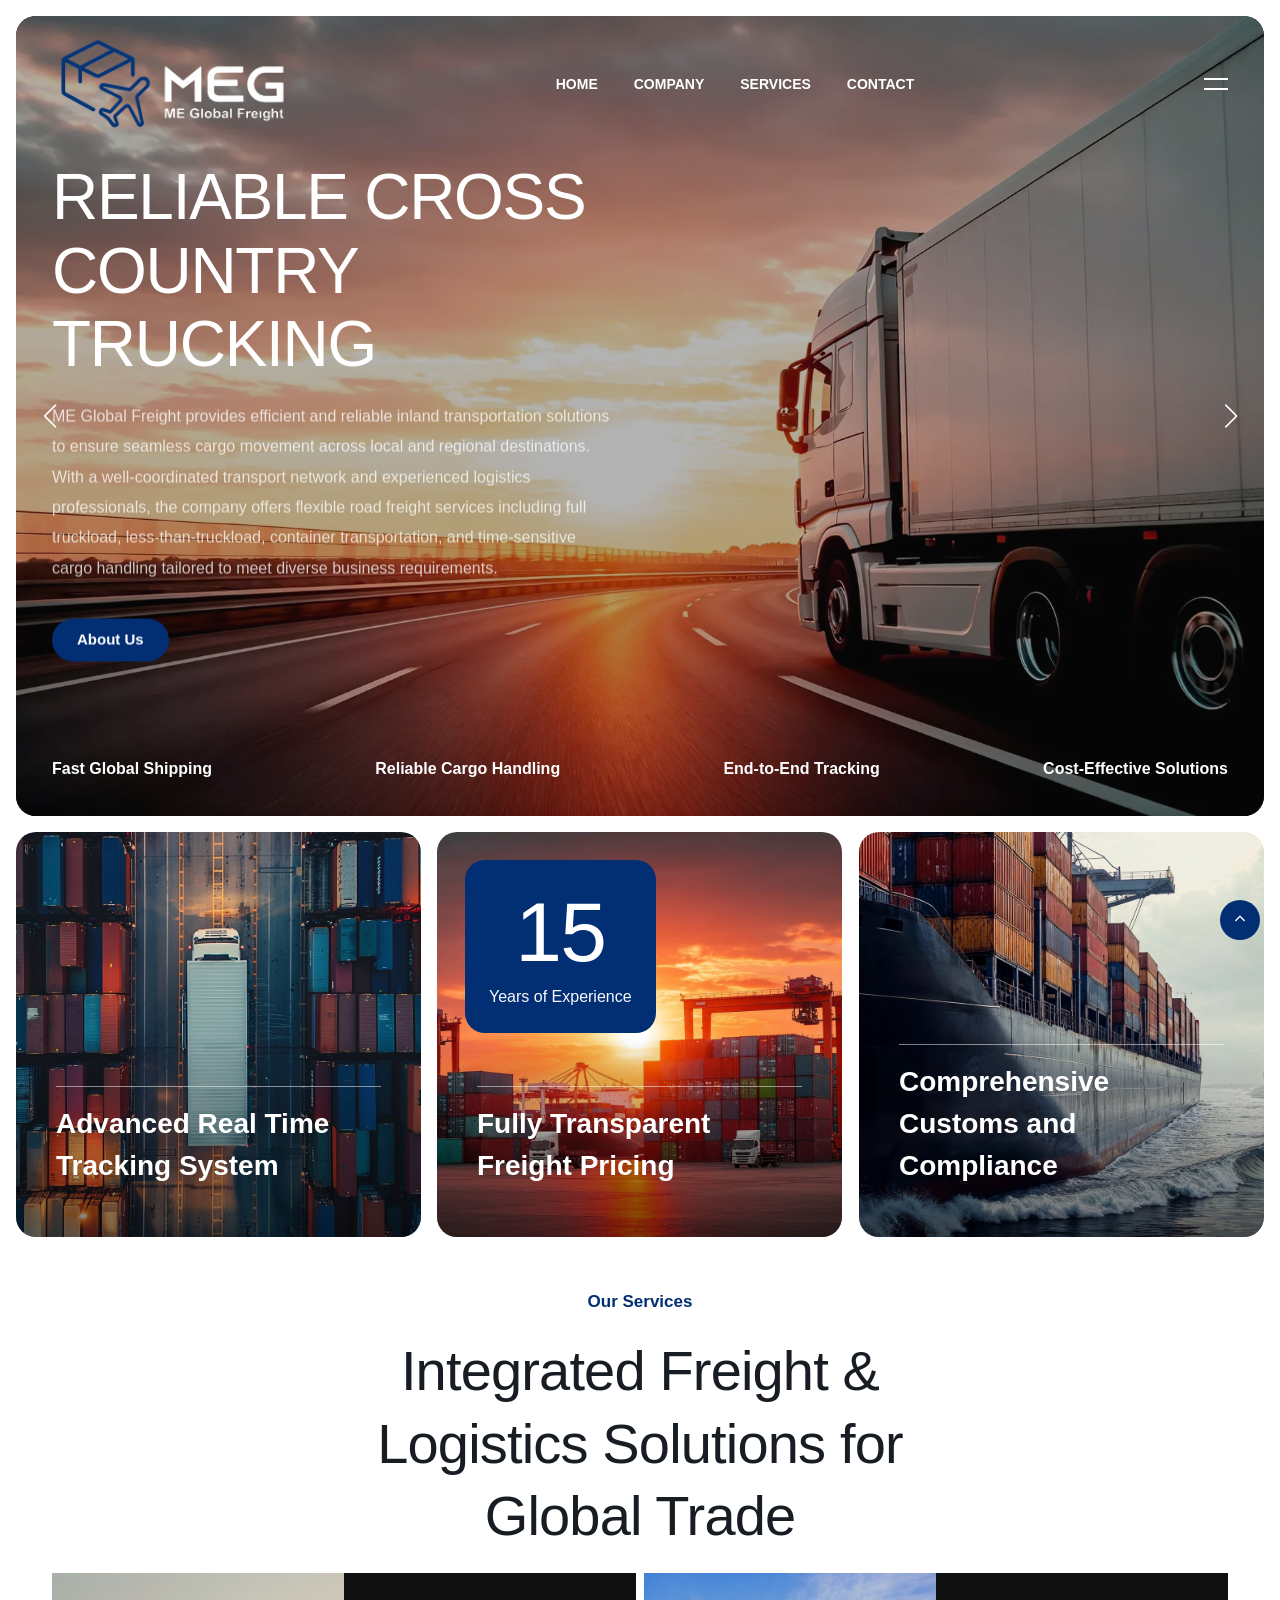
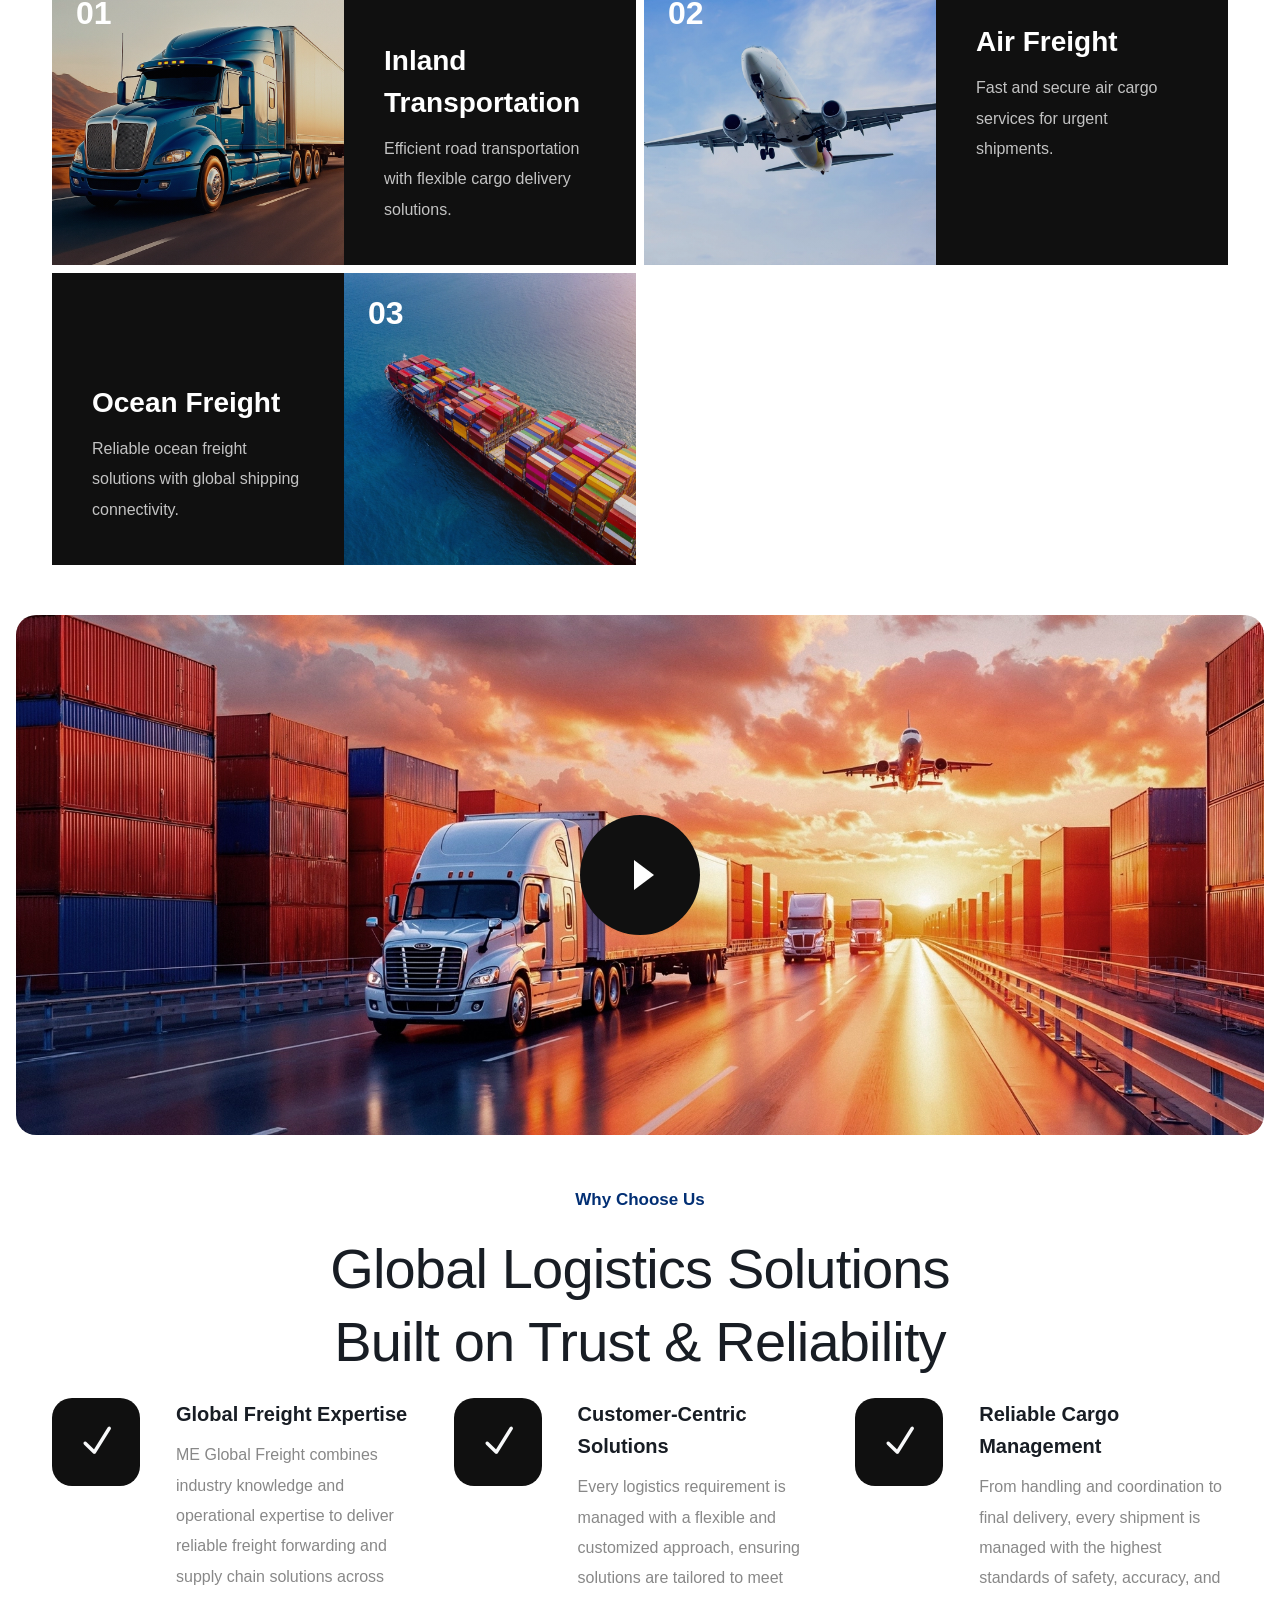
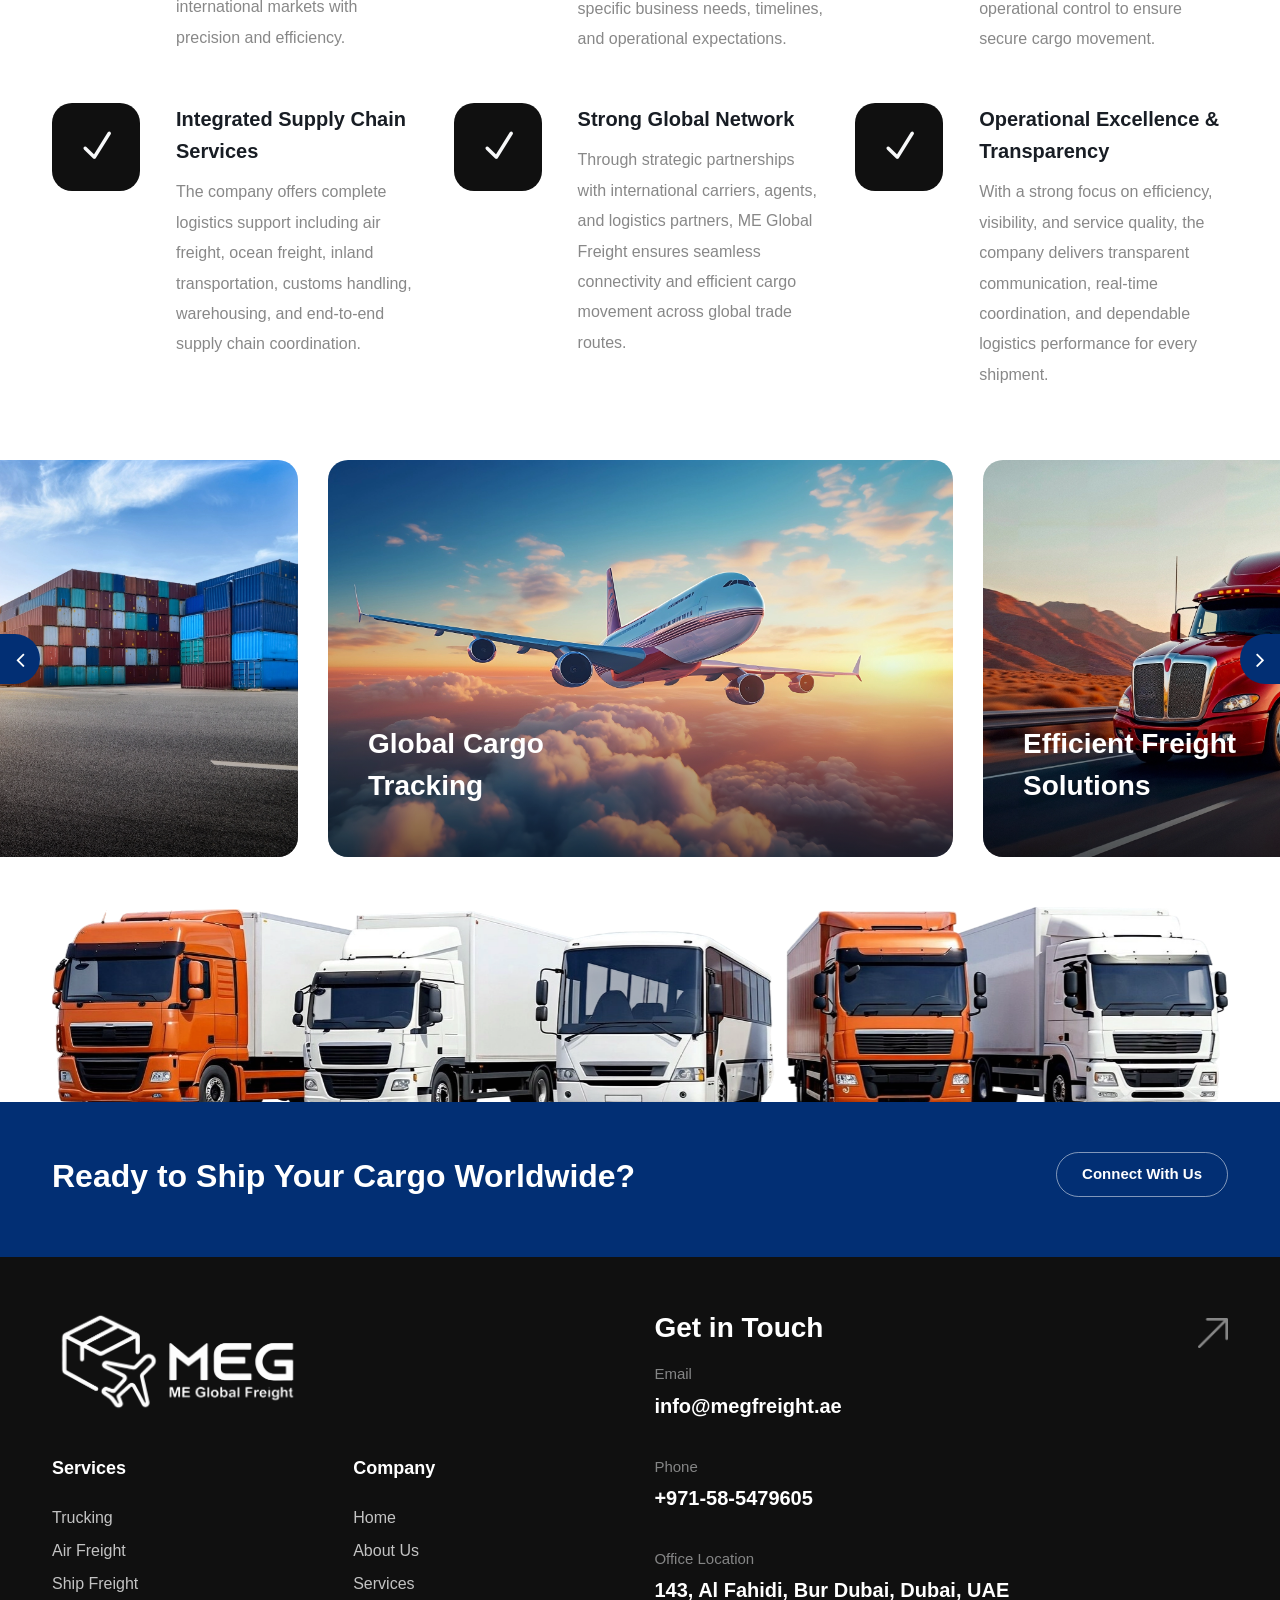
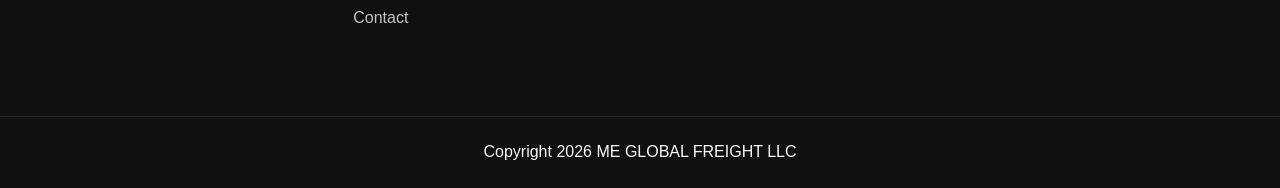
==== commit dae01854: "content all update" ====
--- a/index.html
+++ b/index.html
@@ -3,7 +3,7 @@
 
 <head>
     <title>ME GLOBAL FREIGHT LLC | Connecting Trade, Creating Value </title>
-    <link rel="icon" href="images/icon.webp" type="image/gif" sizes="16x16">
+    <link rel="icon" href="images/favicon.ico" type="image/gif" sizes="16x16">
     <meta content="text/html;charset=utf-8" http-equiv="Content-Type">
     <meta content="width=device-width, initial-scale=1.0" name="viewport" >
     <meta content="Meg Freight - Connecting Trade, Creating Value" name="description" >
@@ -40,9 +40,9 @@
                                 <!-- logo begin -->
                                 <div id="logo">
                                     <a href="index.html">
-                                        <img class="logo-main" src="images/logo-white.webp" alt="" >
-                                        <img class="logo-scroll" src="images/logo-white.webp" alt="" >
-                                        <img class="logo-mobile" src="images/logo-white.webp" alt="" >
+                                        <img class="logo-main" src="images/logo-blue.webp" alt="">
+                                        <img class="logo-scroll" src="images/logo-blue.webp" alt="">
+                                        <img class="logo-mobile" src="images/logo-blue.webp" alt="">
                                     </a>
                                 </div>
                                 <!-- logo end -->
@@ -90,7 +90,7 @@
                                         <div class="row gx-5 align-items-center justify-content-between">
                                             <div class="col-lg-6"> 
                                                 <div class="sw-text-wrapper">
-                                                    <h1 class="animated text-uppercase anim-order-1">Cross Country Coverage with Reliable Trucking</h1>
+                                                    <h1 class="animated text-uppercase anim-order-1">Reliable Cross Country Trucking</h1>
 
                                                     <div class="animated anim-order-2">
                                                         <p>ME Global Freight provides efficient and reliable inland transportation solutions to ensure seamless cargo movement across local and regional destinations. With a well-coordinated transport network and experienced logistics professionals, the company offers flexible road freight services including full truckload, less-than-truckload, container transportation, and time-sensitive cargo handling tailored to meet diverse business requirements.</p>
@@ -515,7 +515,7 @@
             <div class="container">
                 <div class="row g-4 justify-content-between">
                     <div class="col-md-6">
-                        <img src="images/logo-white.webp" class="w-170px mb-2" alt="">
+                        <img src="images/logo-white.webp" class="w-250px mb-2" alt="">
                         <div class="spacer-single"></div>
                         <div class="row g-4">
                             <div class="col-md-6">
--- a/css/style.css
+++ b/css/style.css
@@ -17,8 +17,6 @@
 
 /* ================================================== */
 
-@import url('https://fonts.googleapis.com/css2?family=Manrope:ital,wght@0,200;0,300;0,400;0,500;0,600;0,700;0,800;1,200;1,300;1,400;1,500;1,600;1,700;1,800&display=swap');
-@import url('https://fonts.googleapis.com/css2?family=Inter:ital,wght@0,200;0,300;0,400;0,500;0,600;0,700;0,800;1,200;1,300;1,400;1,500;1,600;1,700;1,800&display=swap');
 
 /* ================================================== */
 
@@ -36,6 +34,42 @@
 @import url("../fonts/et-line-font/style.css");
 @import url("../fonts/icofont/icofont.min.css");
 
+
+@font-face {
+  font-family: 'Inter 18pt';
+  src: url('Inter-Bold.woff2') format('woff2'),
+    url('Inter-Bold.woff') format('woff');
+  font-weight: bold;
+  font-style: normal;
+  font-display: swap;
+}
+
+@font-face {
+  font-family: 'Inter 18pt';
+  src: url('Inter-Regular.woff2') format('woff2'),
+    url('Inter-Regular.woff') format('woff');
+  font-weight: normal;
+  font-style: normal;
+  font-display: swap;
+}
+
+@font-face {
+  font-family: 'Manrope';
+  src: url('Manrope-Regular.woff2') format('woff2'),
+    url('Manrope-Regular.woff') format('woff');
+  font-weight: normal;
+  font-style: normal;
+  font-display: swap;
+}
+
+@font-face {
+  font-family: 'Manrope';
+  src: url('Manrope-Bold.woff2') format('woff2'),
+    url('Manrope-Bold.woff') format('woff');
+  font-weight: bold;
+  font-style: normal;
+  font-display: swap;
+}
 /* css variables */
 * {
   /* body font */
@@ -1315,7 +1349,7 @@
 footer {
   color: var(--body-font-color-bg-dark);
   background: var(--bg-dark-1);
-  padding: 100px 0 0 0;
+  padding: 50px 0 0 0;
 }
 
 footer.footer-light {
@@ -13347,6 +13381,9 @@
 
 }
 
+img.blue-icon {
+  filter: brightness(0) saturate(100%) invert(16%) sepia(93%) saturate(1615%) hue-rotate(210deg) brightness(93%) contrast(98%);
+}
 /* -------------------------------------------------- 
     design for 480px
     /* -------------------------------------------------- */
--- a/css/colors/scheme-01.css
+++ b/css/colors/scheme-01.css
@@ -0,0 +1,6 @@
+:root {
+  --primary-color: #022f74;
+  --primary-color-rgb: 2, 47, 116;
+  --secondary-color: #022f74;
+  --secondary-color-rgb: 2, 47, 116;
+}
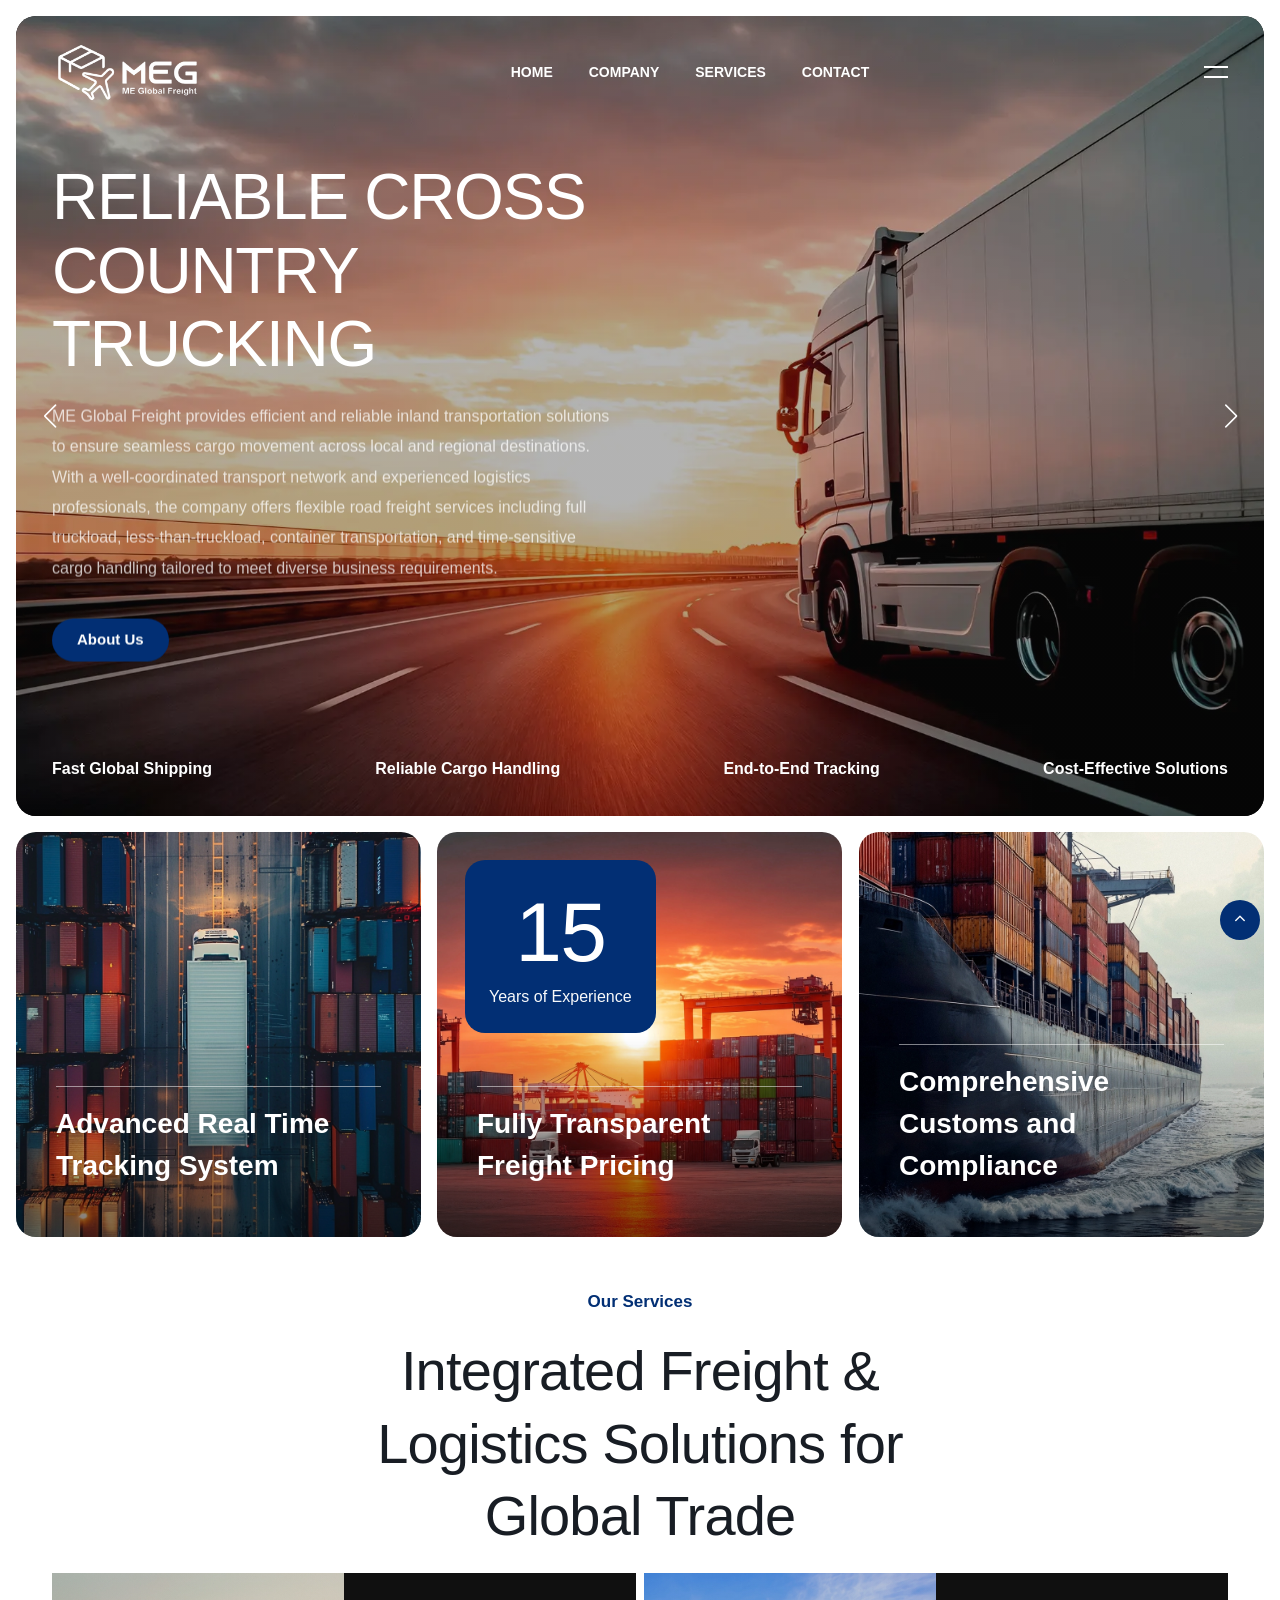
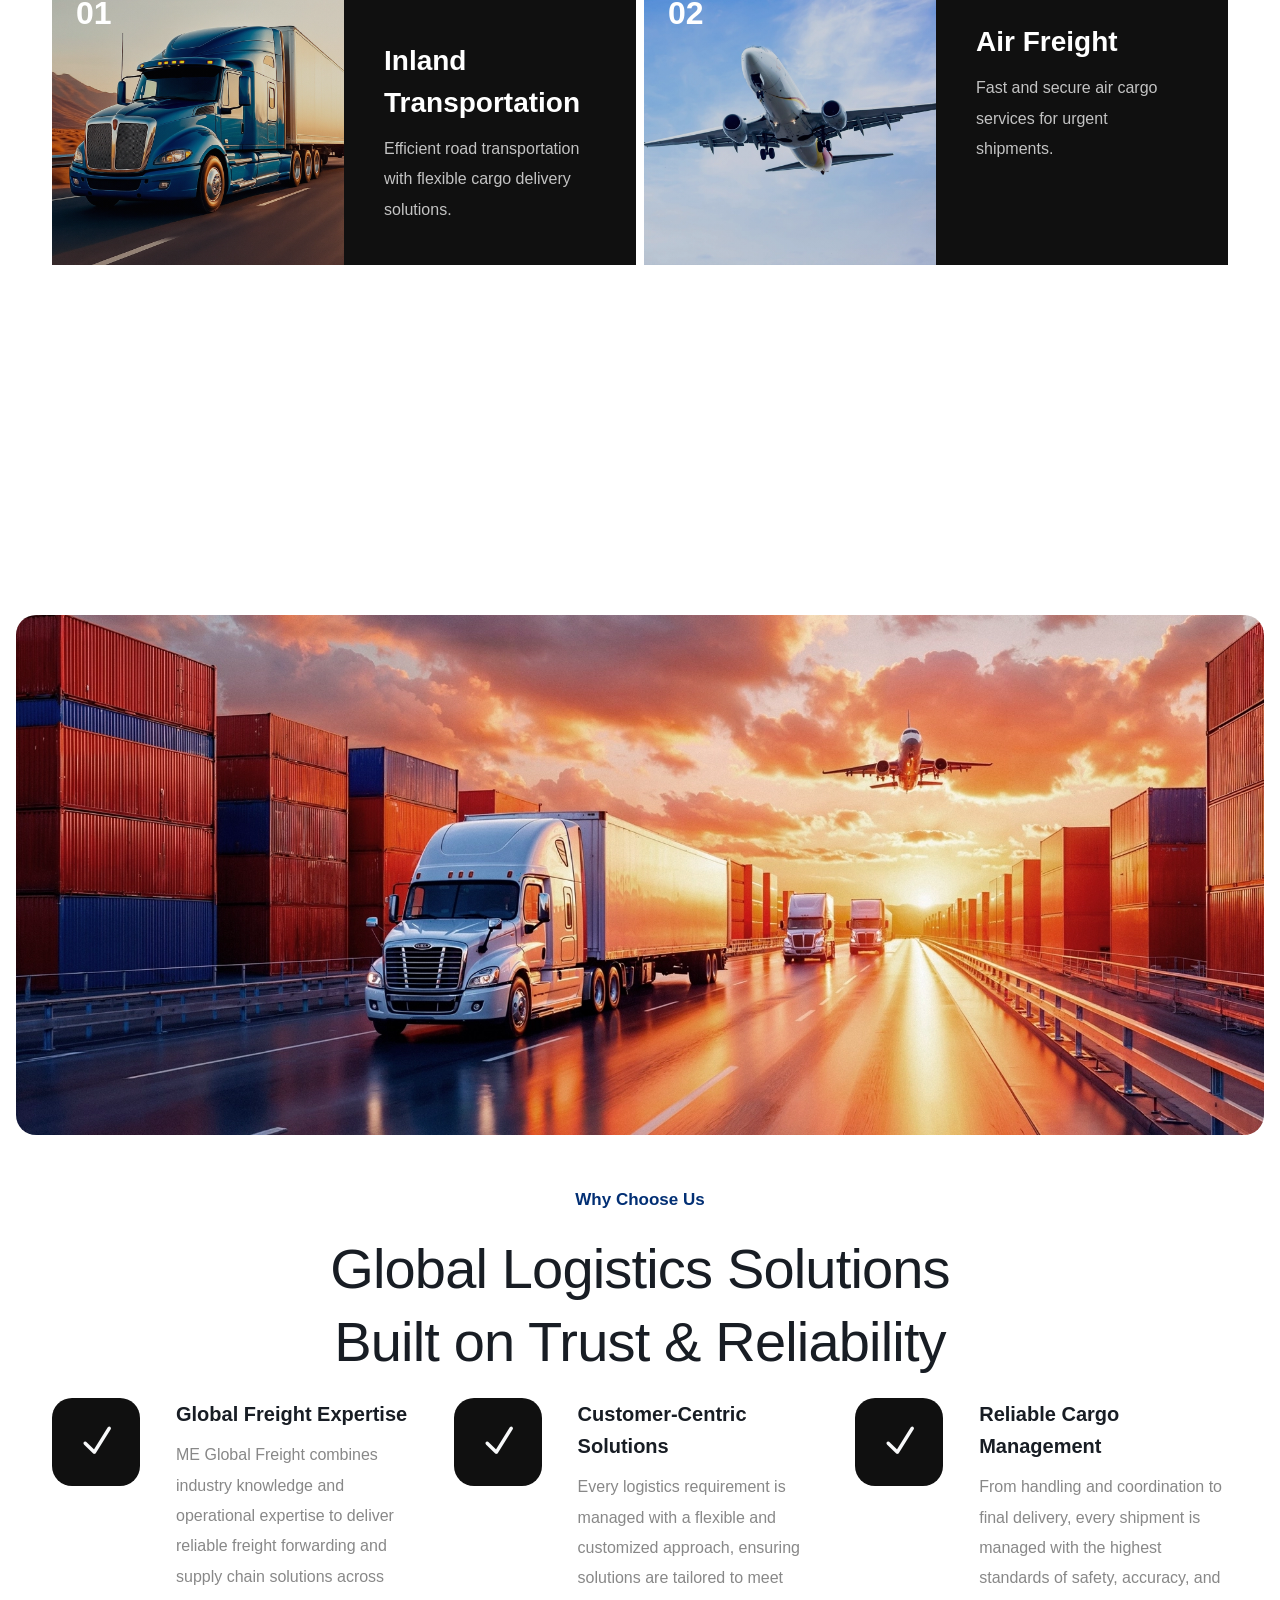
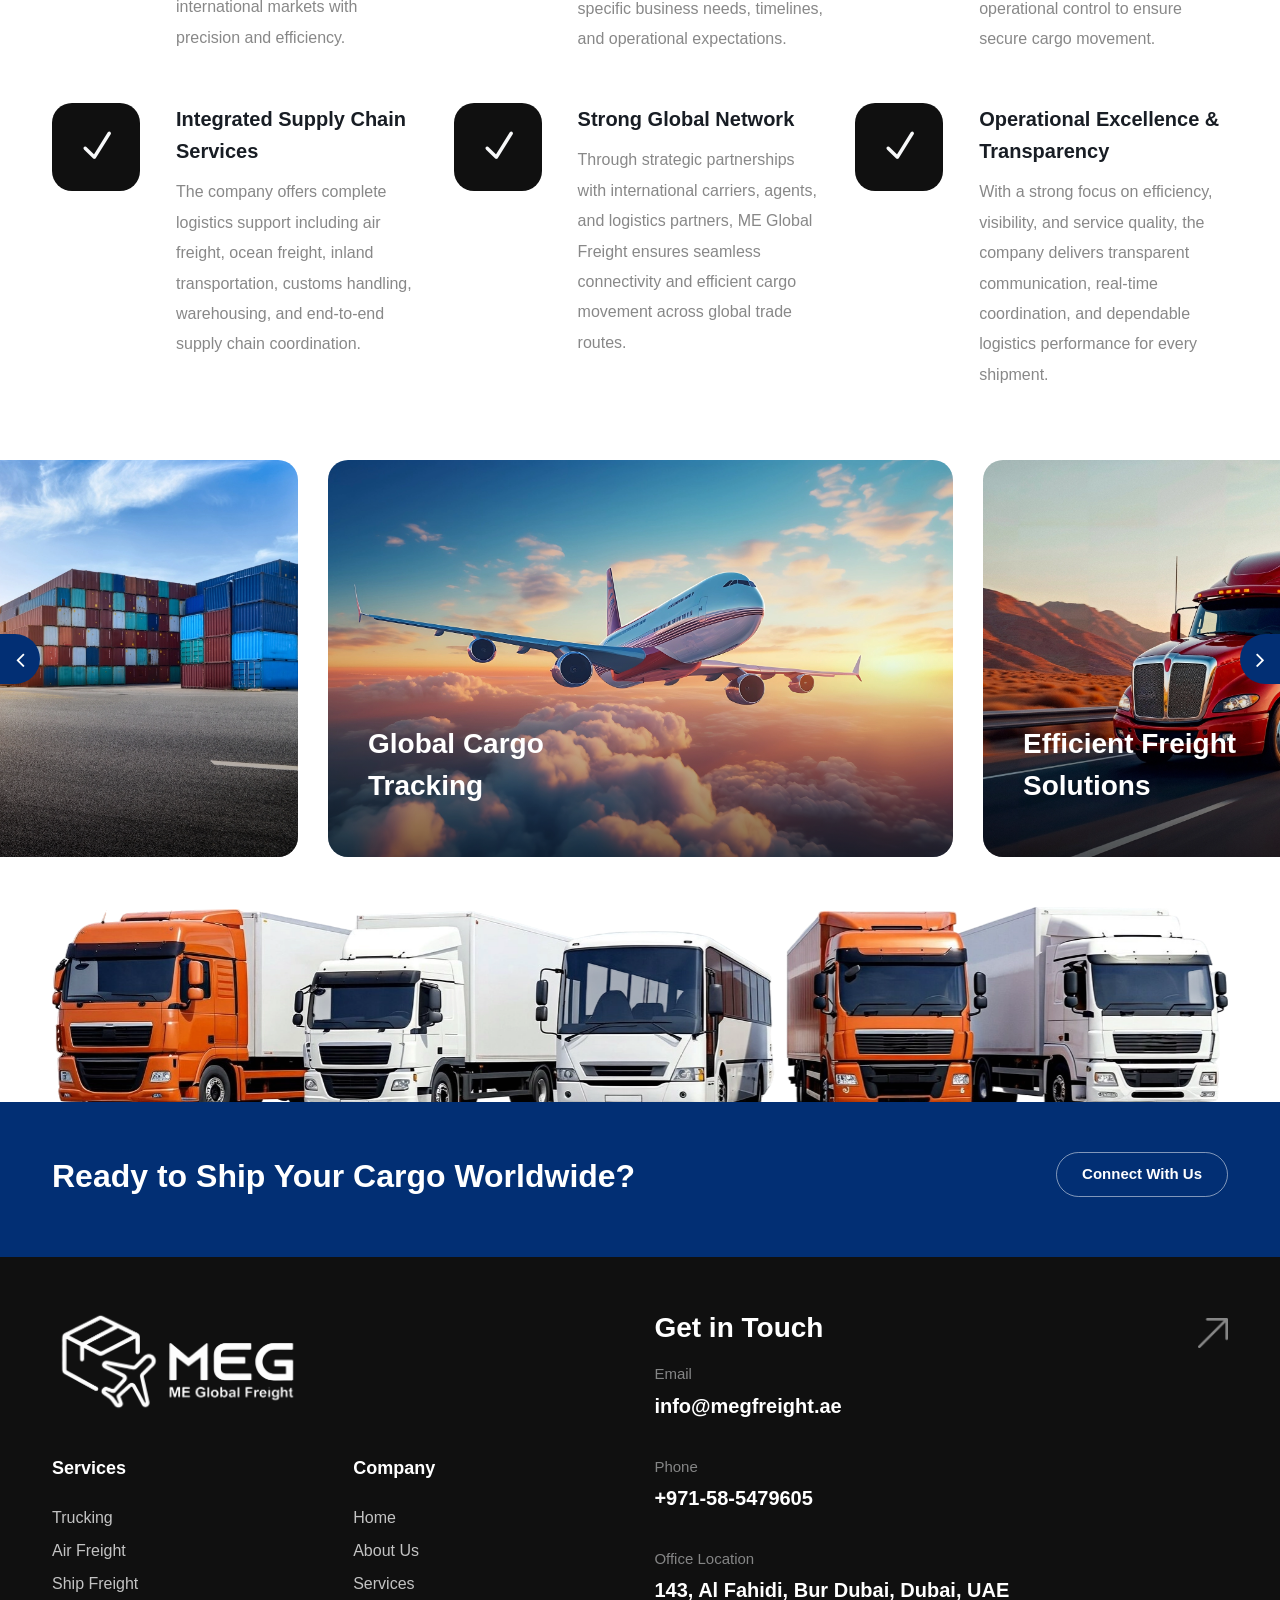
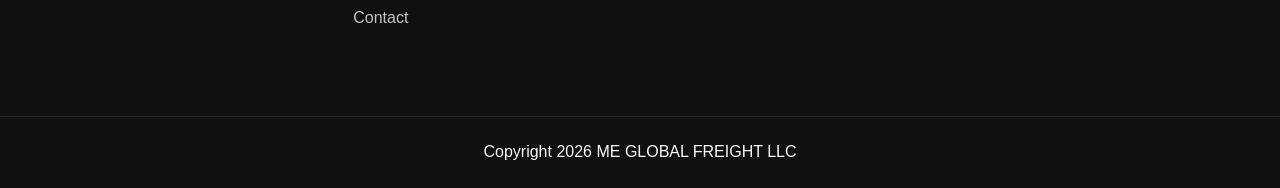
==== commit 9e65cf20: "corrections in mobile menu and links" ====
--- a/index.html
+++ b/index.html
@@ -31,18 +31,18 @@
         <!-- page preloader close -->
 
         <!-- header begin -->
-        <header class="header-static transparent mt-lg-4 pt-lg-2">
+        <header class="header-static transparent mt-lg-4 pt-lg-2 mobile-header">
             <div class="container">
                 <div class="row">
                     <div class="col-md-12">
-                        <div class="de-flex sm-pt10">
+                        <div class="de-flex sm-pt10 mobile-header-pt-0">
                             <div class="de-flex-col">
                                 <!-- logo begin -->
                                 <div id="logo">
                                     <a href="index.html">
-                                        <img class="logo-main" src="images/logo-blue.webp" alt="">
-                                        <img class="logo-scroll" src="images/logo-blue.webp" alt="">
-                                        <img class="logo-mobile" src="images/logo-blue.webp" alt="">
+                                        <img class="logo-main" src="images/logo-white.webp" alt="">
+                                        <img class="logo-scroll" src="images/logo-white.webp" alt="">
+                                        <img class="logo-mobile" src="images/logo-white.webp" alt="">
                                     </a>
                                 </div>
                                 <!-- logo end -->
@@ -51,14 +51,16 @@
                                 <!-- mainemenu begin -->
                                 <ul id="mainmenu">
                                     <li><a class="menu-item" href="index.html">Home</a></li>
-                                    <li><a class="menu-item" href="about.html#">Company</a></li>
+                                    <li><a class="menu-item" href="about.html">Company</a></li>
                                     <li><a class="menu-item" href="services.html">Services</a></li>
                                     <li><a class="menu-item" href="contact.html">Contact</a></li>
                                 </ul>
                                 <!-- mainmenu end -->
                             </div>
-                            <div class="de-flex-col">
-                                
+                            <div class="de-flex-col header-col-last">
+                                <div class="menu_side_area">
+                                    <span id="menu-btn"></span>
+                                </div>
 
                                 <div id="btn-extra">
                                     <span></span>
--- a/css/style.css
+++ b/css/style.css
@@ -1427,8 +1427,6 @@
   position: fixed !important;
   background: var(--heading-font-color);
   top: 0;
-  padding-top: 10px;
-  padding-bottom: 10px;
 }
 
 header.header-mobile .container {
@@ -12484,7 +12482,9 @@
   .sm-pt10 {
     padding-top: 10px;
   }
-
+  .mobile-header-pt-0 {
+    padding-top: 0 !important;
+  }
   #menu-btn {
     display: block;
     float: right;
@@ -13469,6 +13469,35 @@
   }
 }
 
+@media (max-width: 1440px) {
+
+  div#logo img {
+    max-width: 150px;
+  }
+
+}
+@media (max-width: 1024px) {
+  .swiper-button-prev, .swiper-button-next {
+    display: none;
+  }
+  div#logo img {
+    max-width: 150px;
+  }
+  .mobile-header{
+    margin-top: 10px !important;
+    margin-left: 10px !important;
+  }
+  .header-col-last {
+    margin-right: 50px !important;
+  }
+}
+
+@media (max-width: 768px) {
+
+  div#logo img {
+    max-width: 150px;
+  }
+}
 /* new added */
 .half-fluid .left-half,
 .half-fluid .right-half {
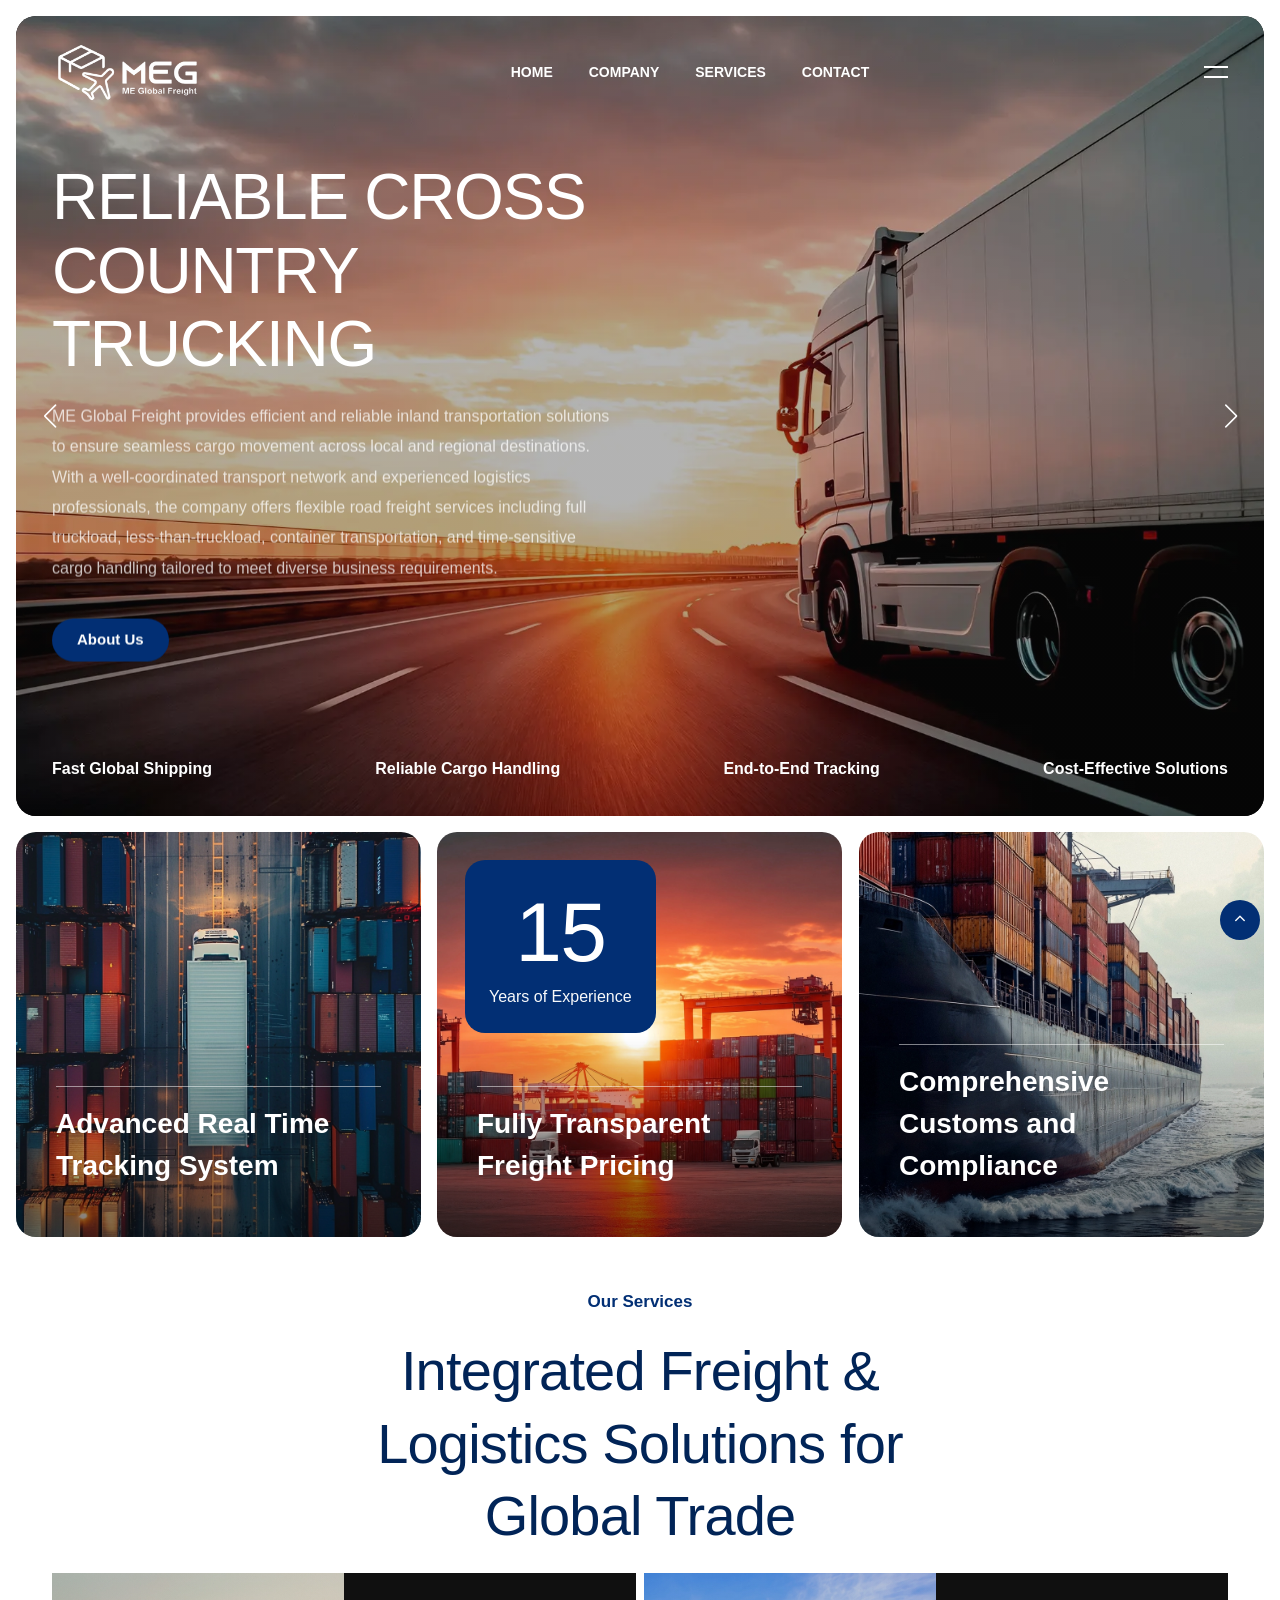
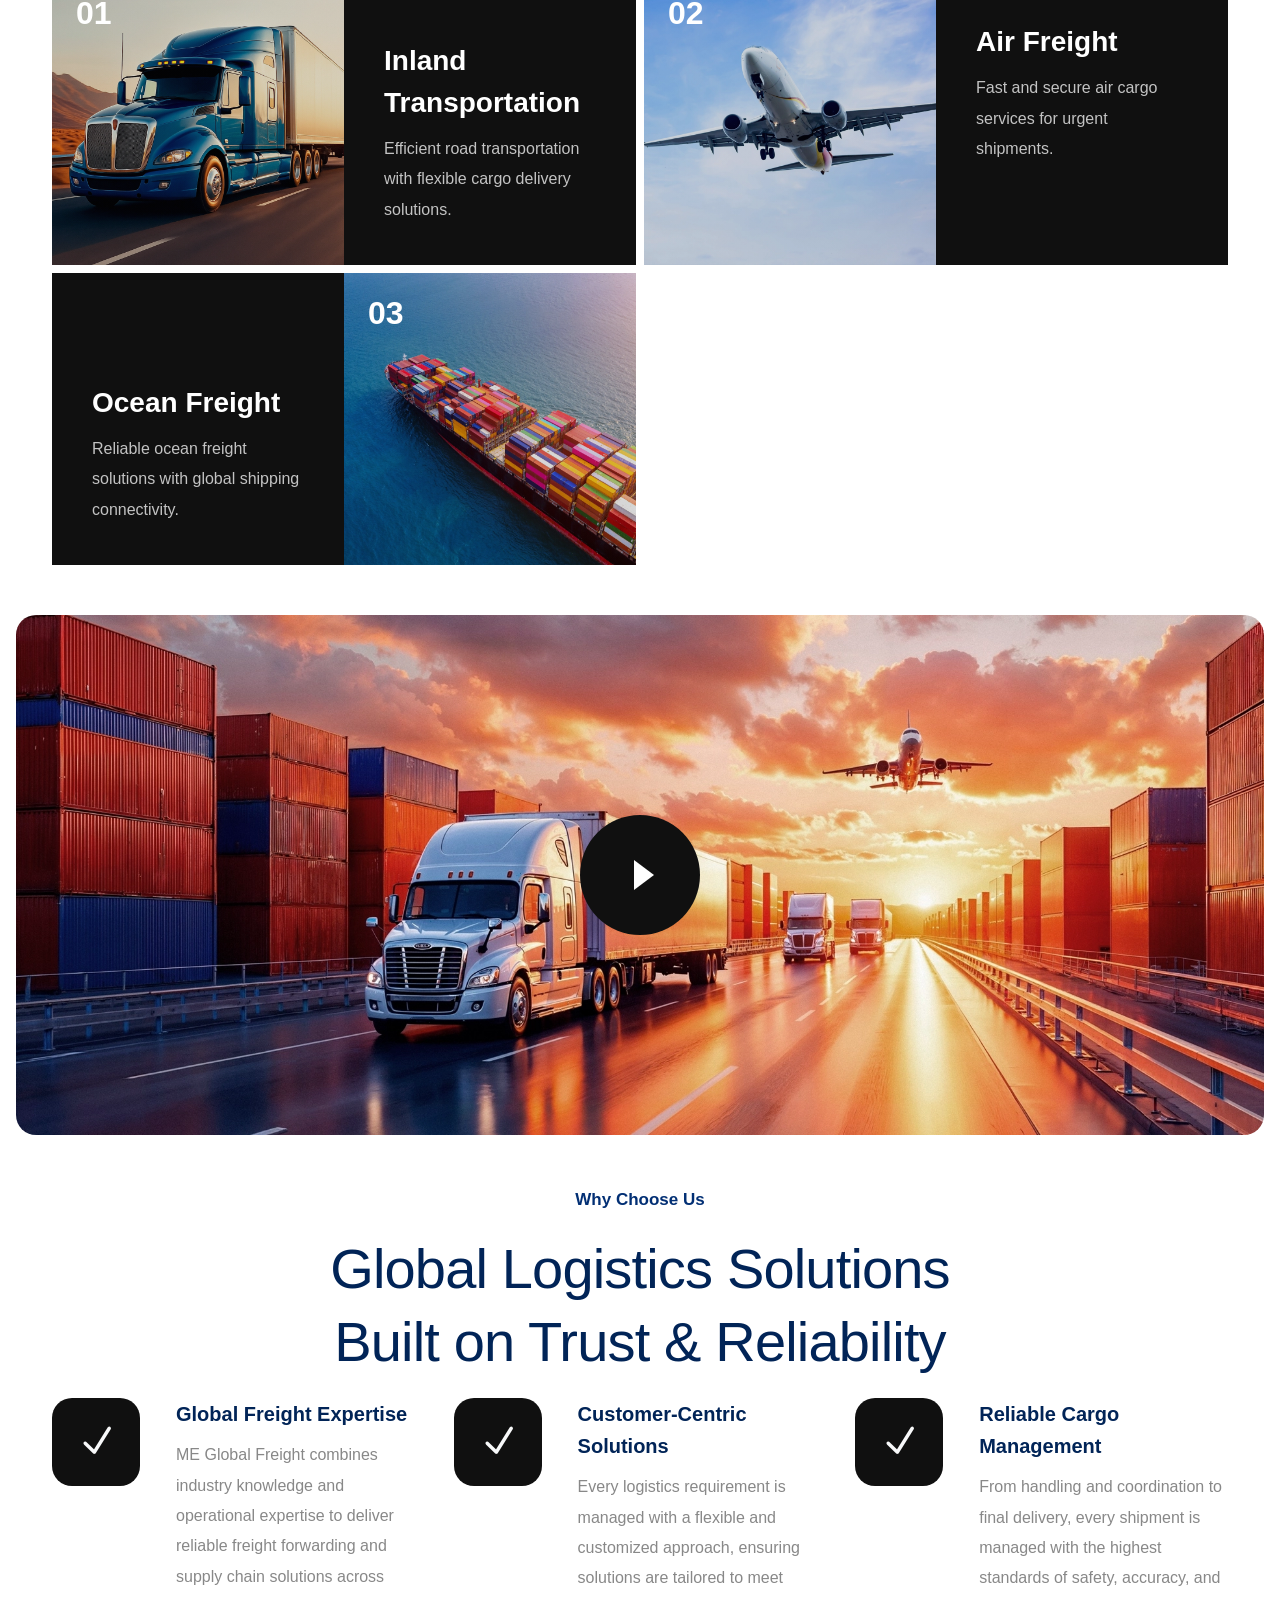
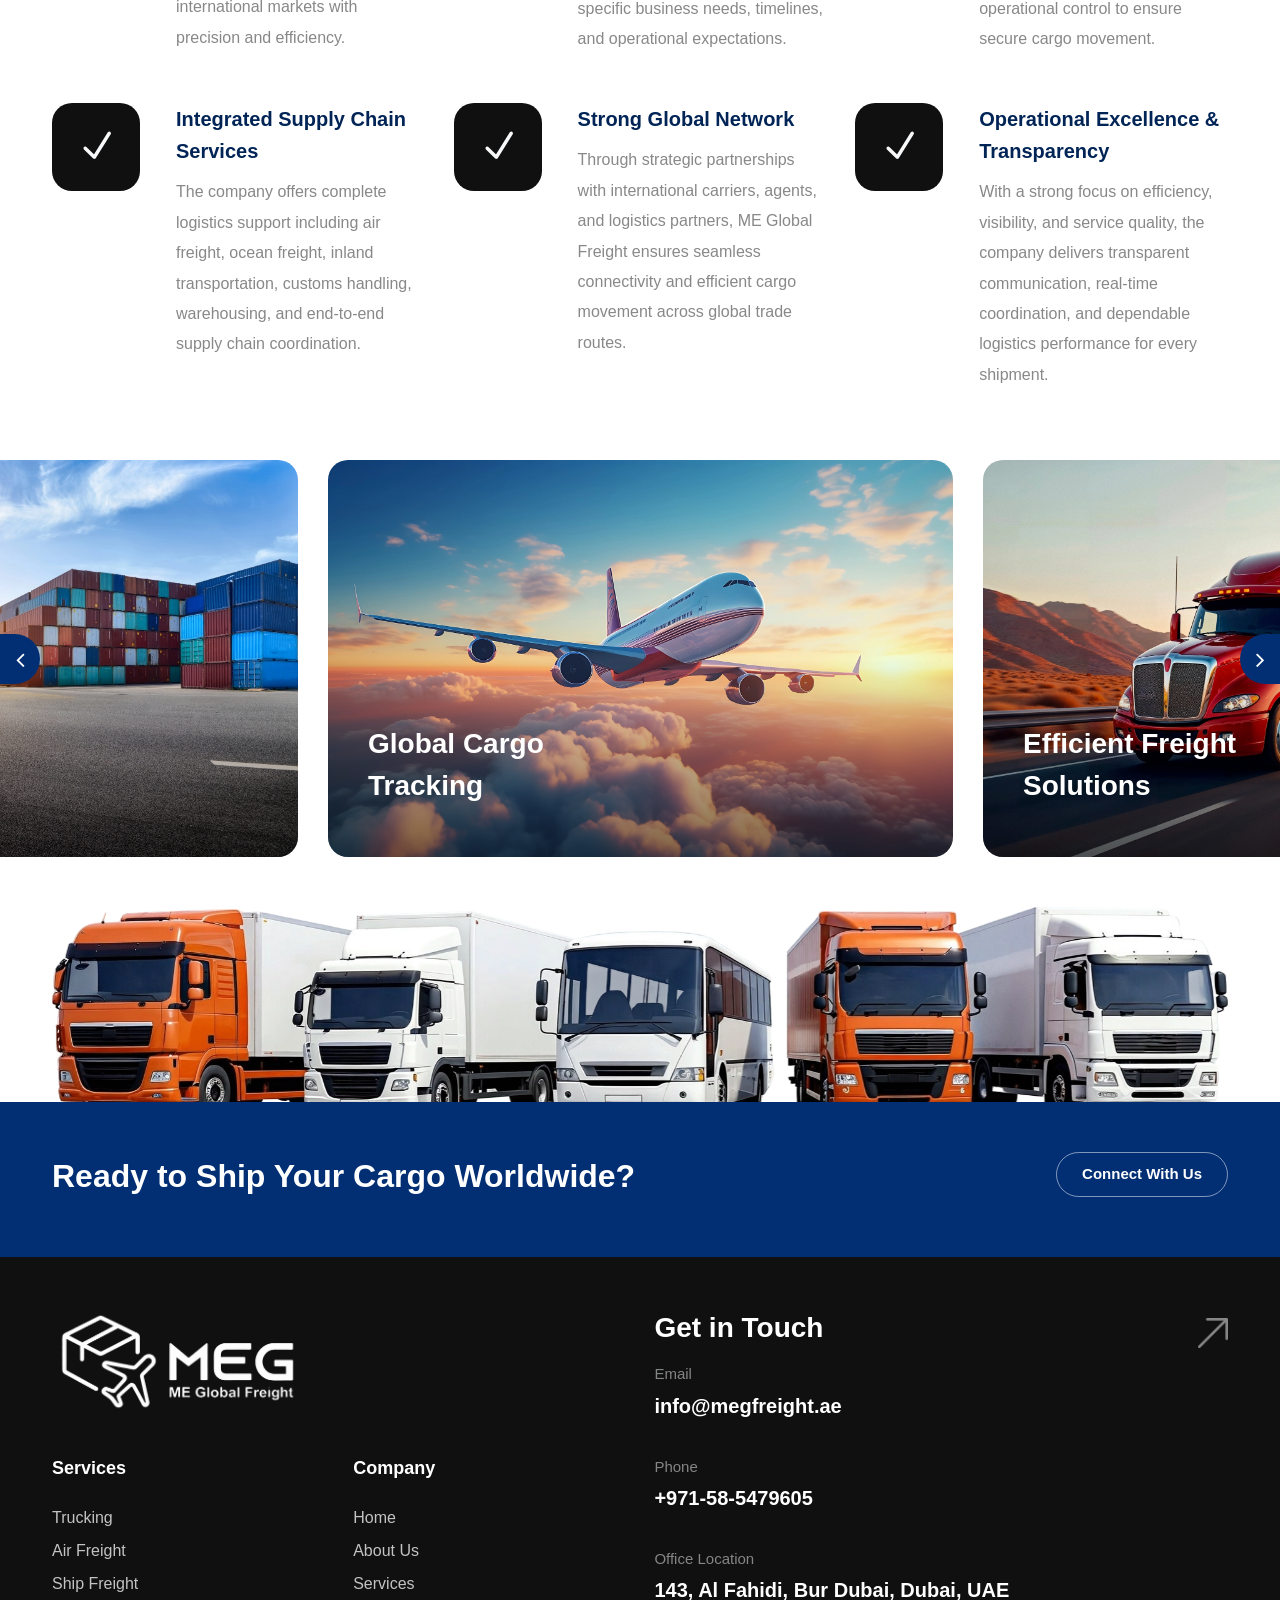
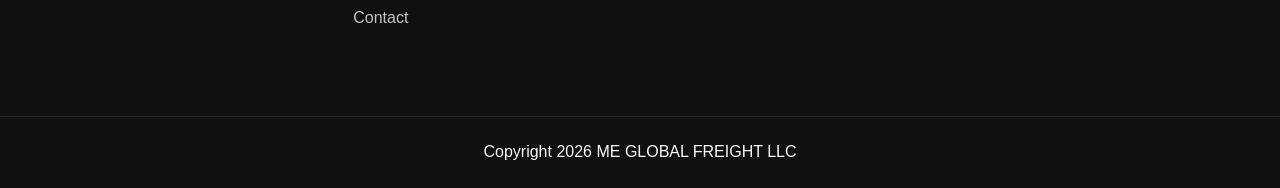
==== commit 4f134757: "corrections" ====
--- a/index.html
+++ b/index.html
@@ -612,9 +612,6 @@
             <div><i class="icofont-envelope me-2 op-5"></i>info@megfreight.ae</div>
 
             <div class="spacer-30-line"></div>
-
-            <h5>About Us</h5>
-            <p>We are a trusted logistics and cargo solutions provider committed to delivering your goods safely, efficiently, and on time. With years of experience in freight forwarding, warehousing, and international shipping.</p>
         </div>
     </div>
 
--- a/css/style.css
+++ b/css/style.css
@@ -81,7 +81,7 @@
   /* heading font */
   --heading-font: "Manrope", Helvetica, Arial, sans-serif;  
   --heading-font-weight: 500;
-  --heading-font-color: #181D24;
+  --heading-font-color: #012457;
   --heading-font-color-bg-dark: #ffffff;
   --heading-text-transform: none;
   /* h1 */
@@ -13384,6 +13384,21 @@
 img.blue-icon {
   filter: brightness(0) saturate(100%) invert(16%) sepia(93%) saturate(1615%) hue-rotate(210deg) brightness(93%) contrast(98%);
 }
+h2.title-text {
+  position: relative;
+  display: inline-block;
+}
+
+h2.title-text::after {
+  content: '';
+  position: absolute;
+  left: 0;
+  bottom: 20px;
+  width: 325px;
+  height: 3px;
+  background: #022f74;
+  border-radius: 10px;
+}
 /* -------------------------------------------------- 
     design for 480px
     /* -------------------------------------------------- */
@@ -13482,10 +13497,6 @@
   }
   div#logo img {
     max-width: 150px;
-  }
-  .mobile-header{
-    margin-top: 10px !important;
-    margin-left: 10px !important;
   }
   .header-col-last {
     margin-right: 50px !important;
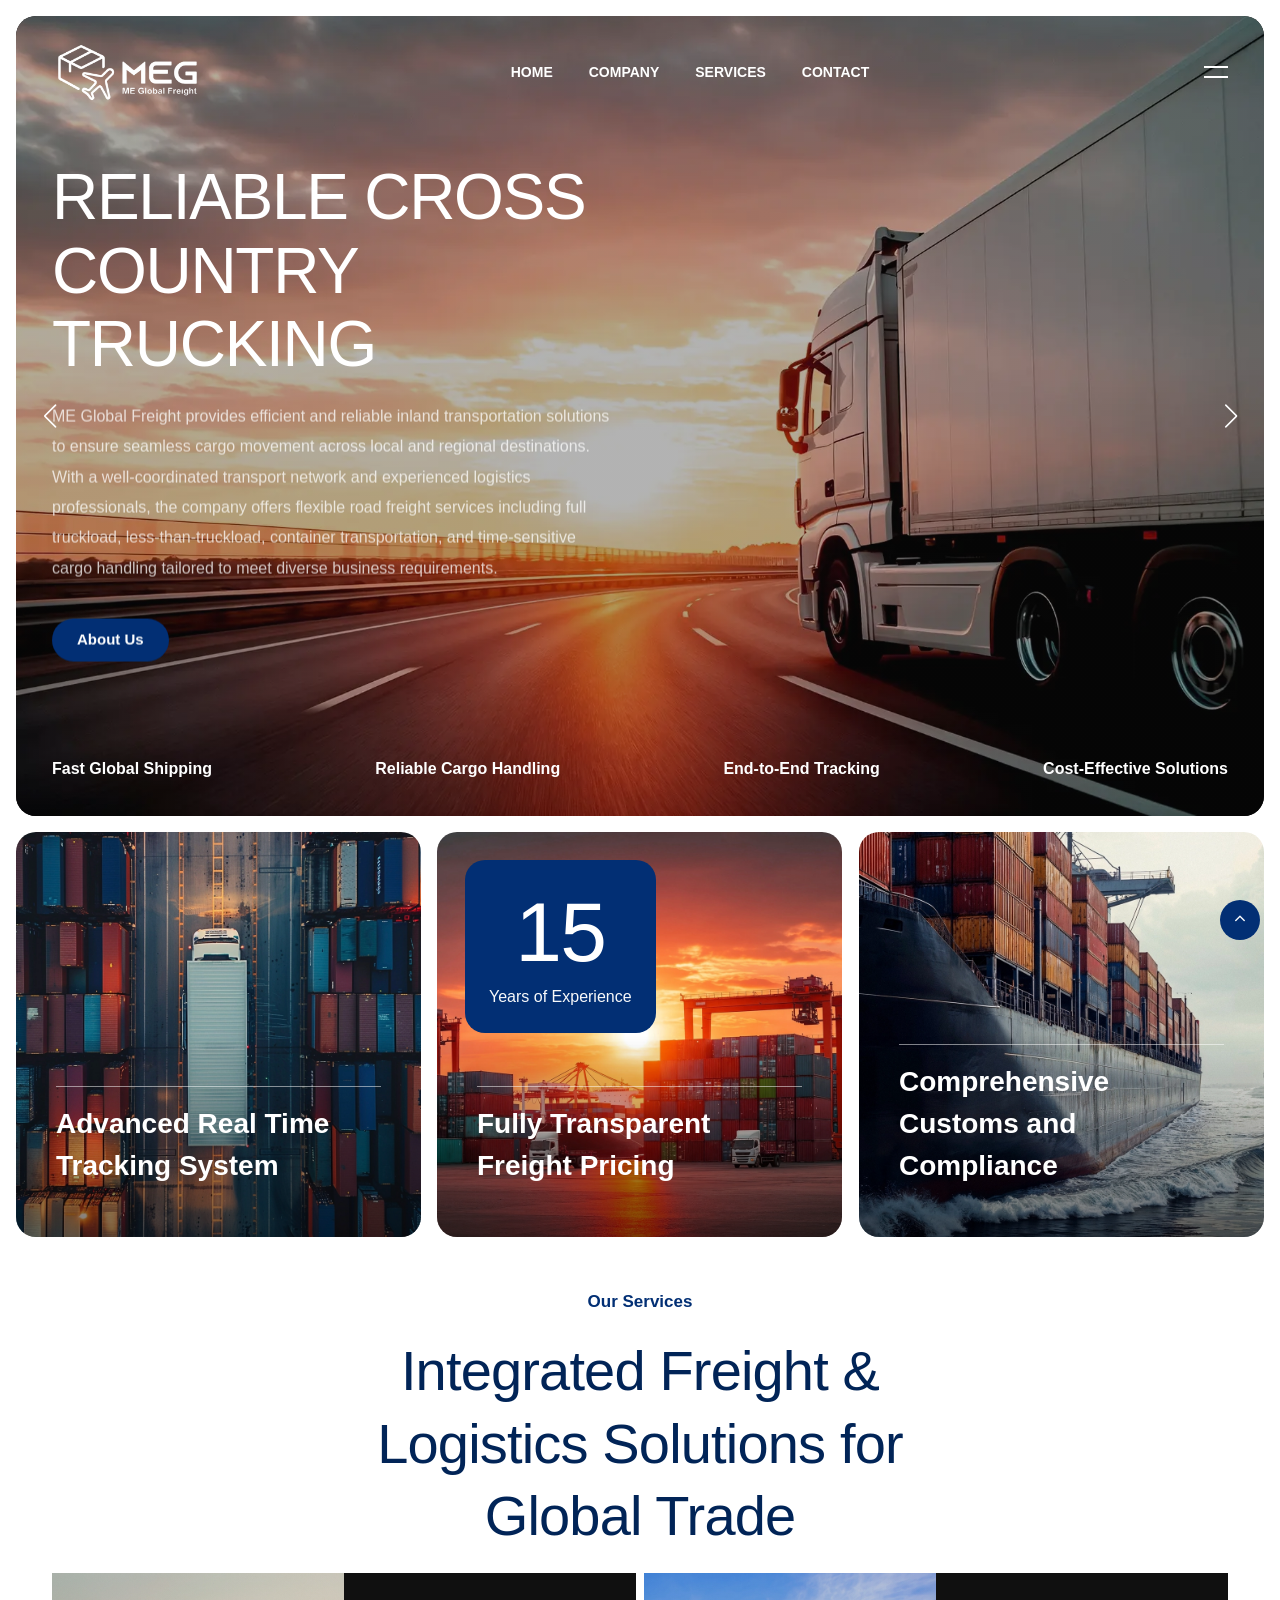
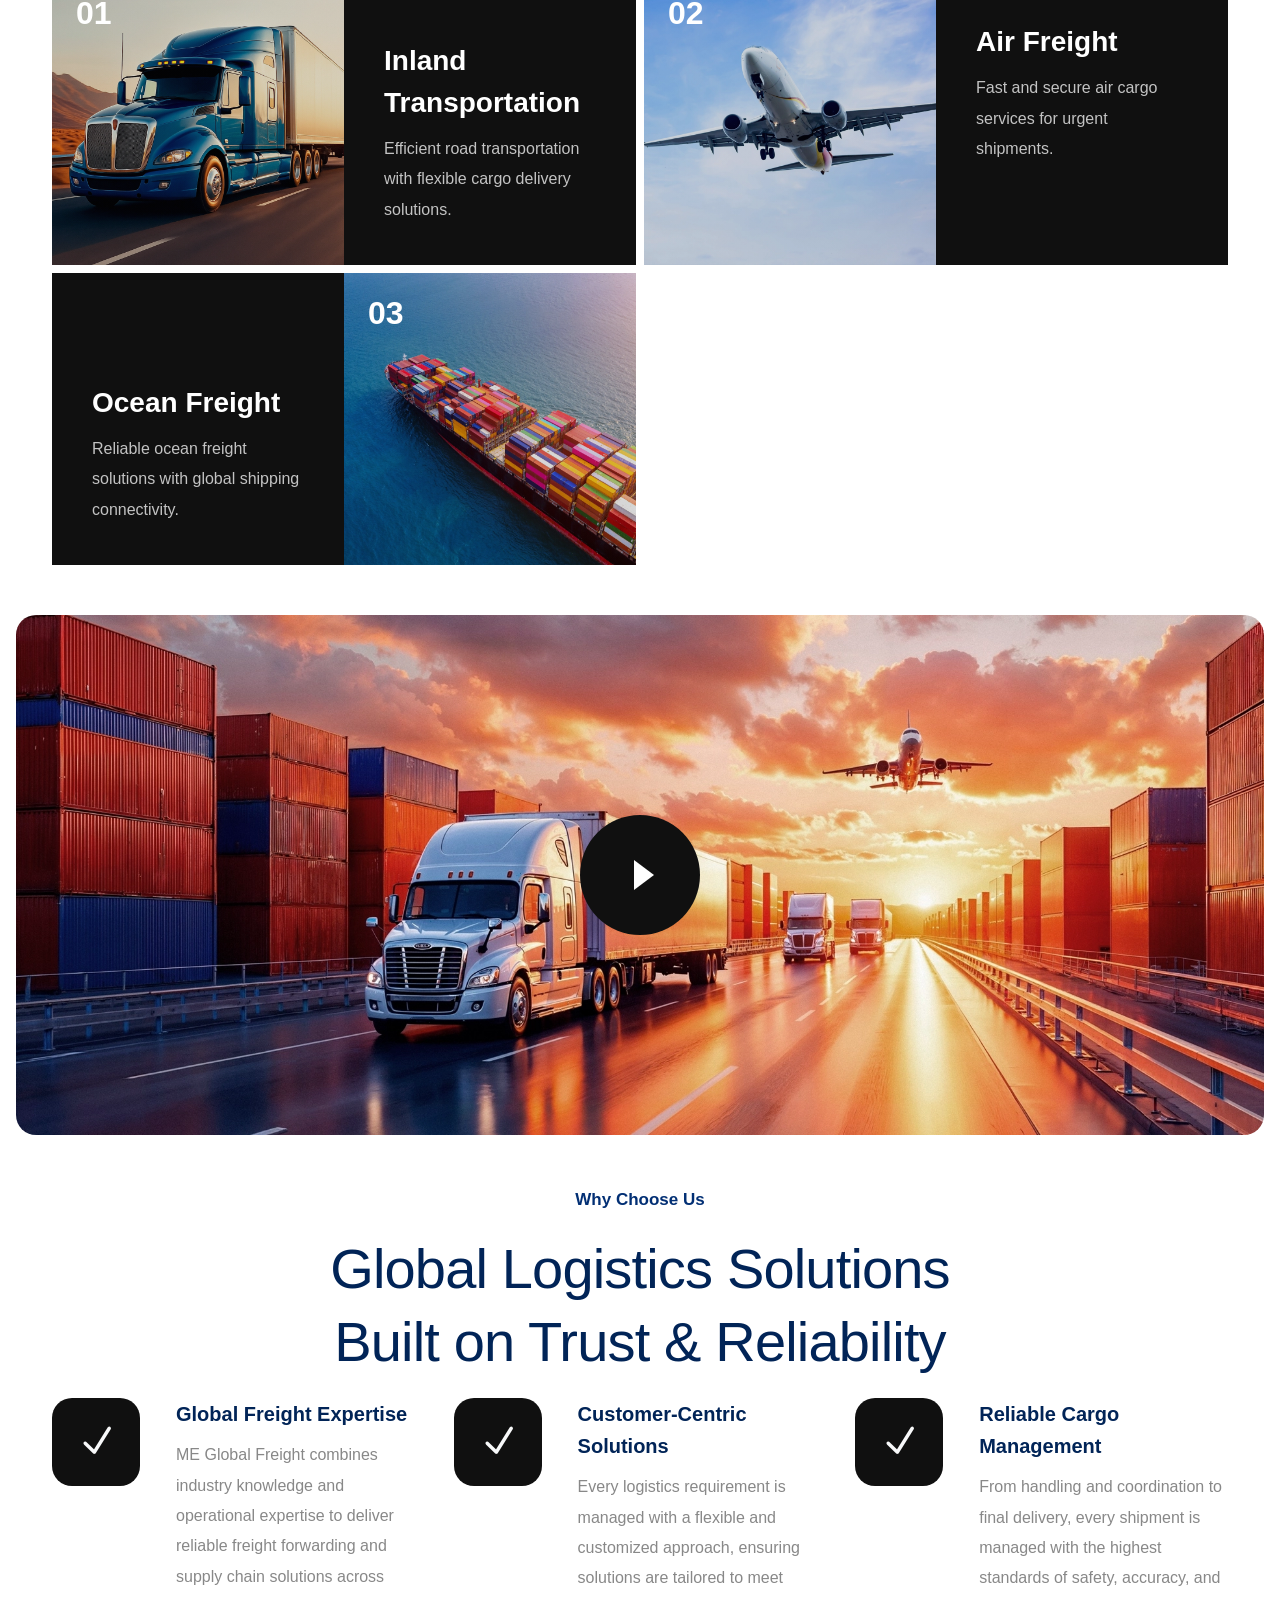
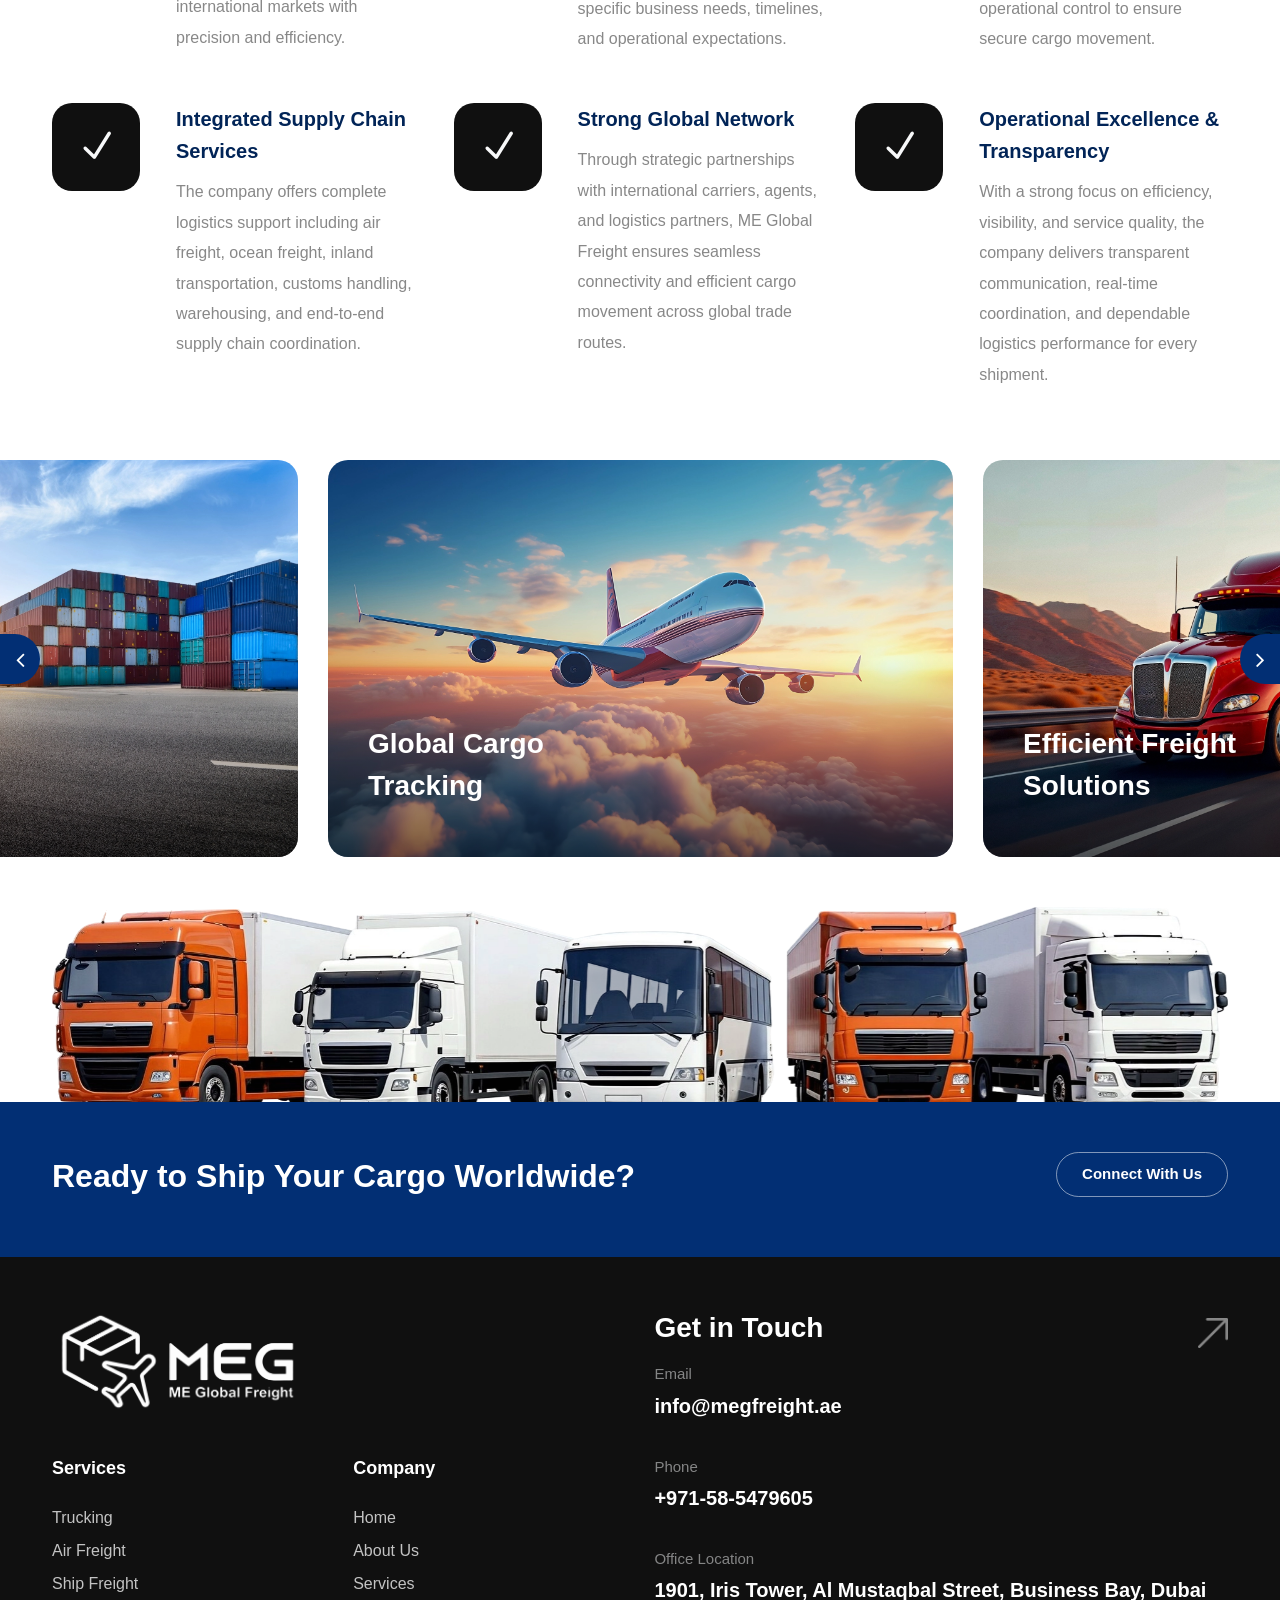
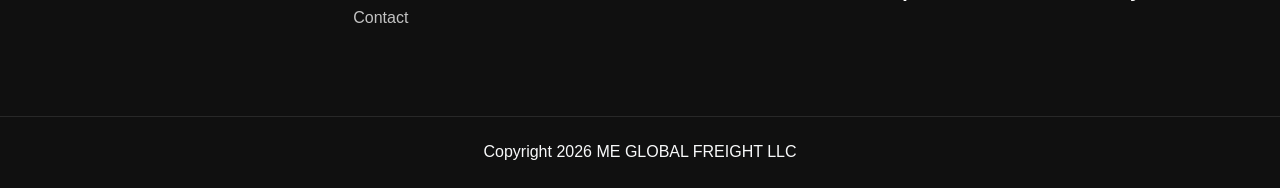
==== commit 4788a066: "addres changed" ====
--- a/index.html
+++ b/index.html
@@ -564,7 +564,7 @@
                             <div class="spacer-20"></div>
 
                             <div class="op-5 fs-15">Office Location</div>
-                            <h4>143, Al Fahidi, Bur Dubai, Dubai, UAE</h4>
+                            <h4>1901, Iris Tower, Al Mustaqbal Street, Business Bay, Dubai</h4>
 
                             <div class="spacer-20"></div>
                       
@@ -608,7 +608,7 @@
 
             <h5>Contact Us</h5>
             <div><i class="icofont-phone me-2 op-5"></i>+971-58-5479605</div>
-            <div><i class="icofont-location-pin me-2 op-5"></i>43, Al Fahidi, Bur Dubai, Dubai, UAE</div>
+            <div><i class="icofont-location-pin me-2 op-5"></i>901, Iris Tower, Al Mustaqbal Street, Business Bay, Dubai</div>
             <div><i class="icofont-envelope me-2 op-5"></i>info@megfreight.ae</div>
 
             <div class="spacer-30-line"></div>
--- a/css/style.css
+++ b/css/style.css
@@ -13392,8 +13392,8 @@
 h2.title-text::after {
   content: '';
   position: absolute;
-  left: 0;
-  bottom: 20px;
+  left: 20px;
+  bottom: 0;
   width: 325px;
   height: 3px;
   background: #022f74;
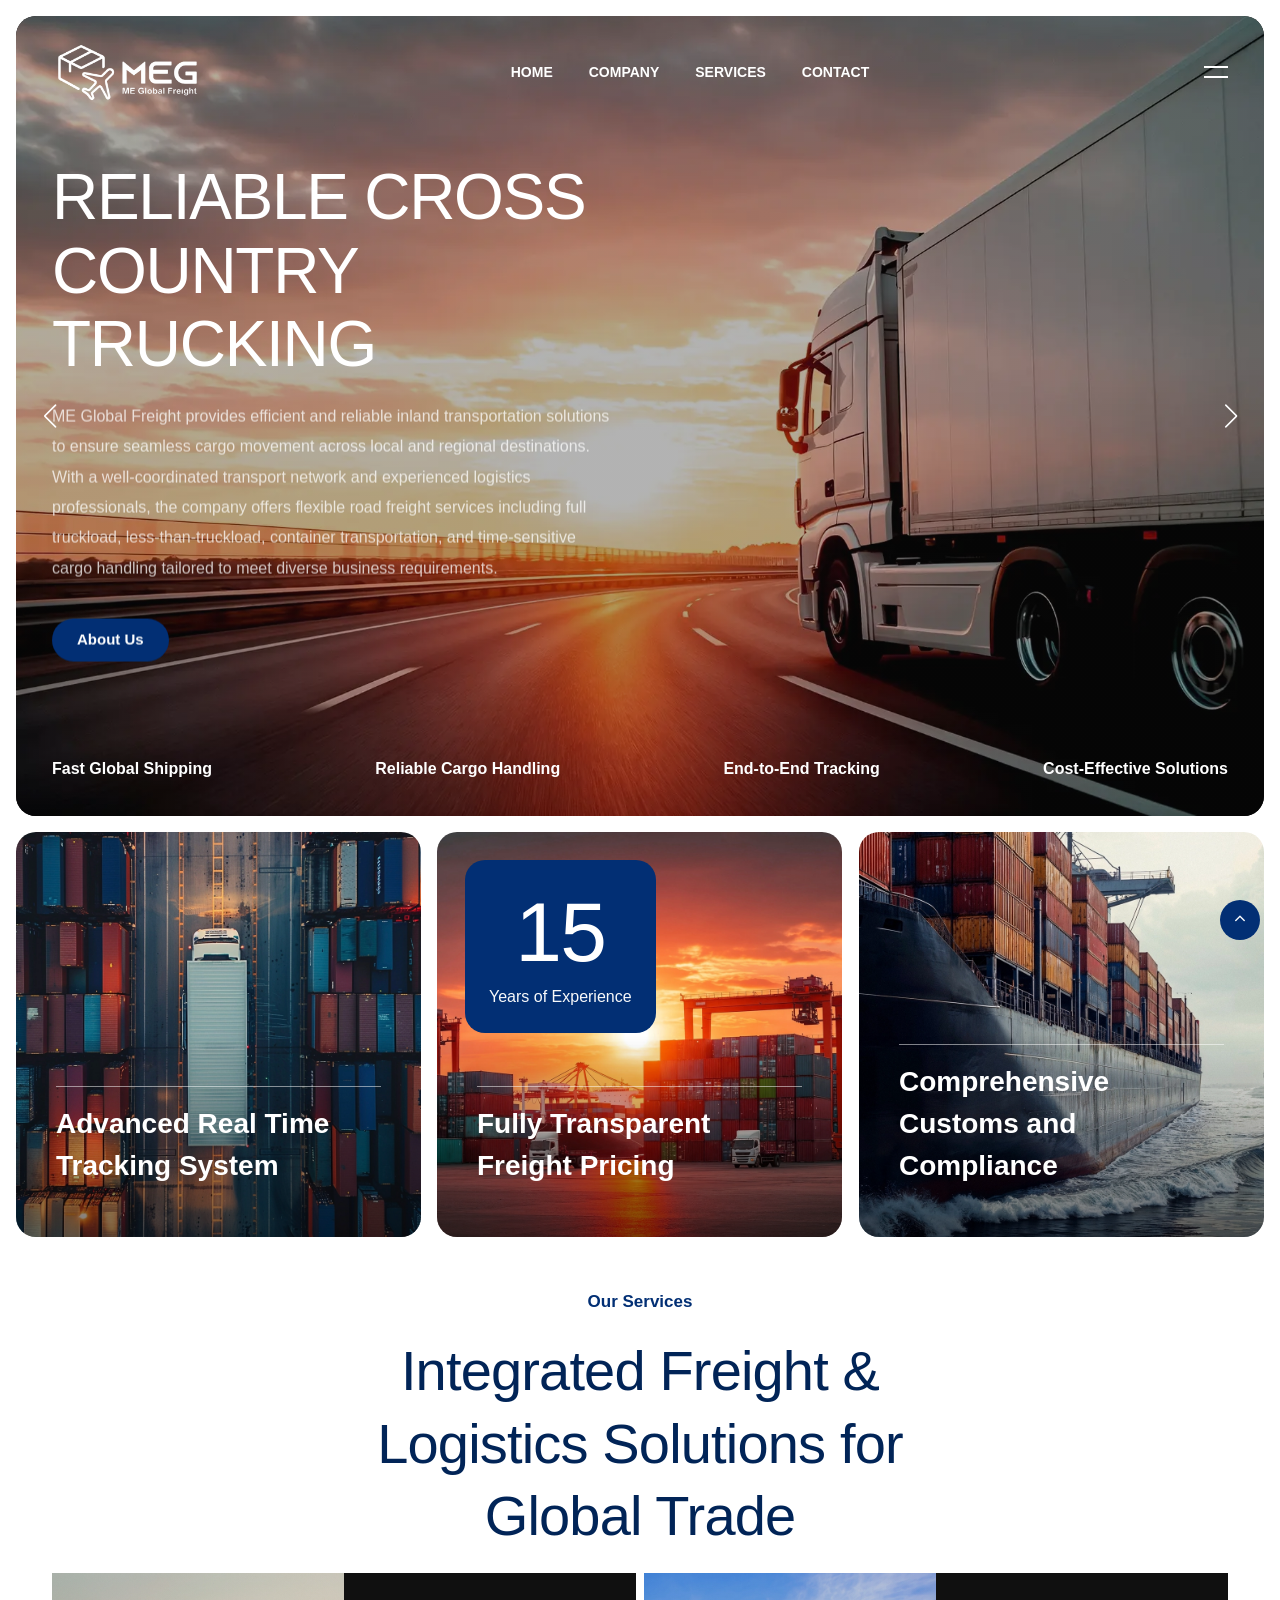
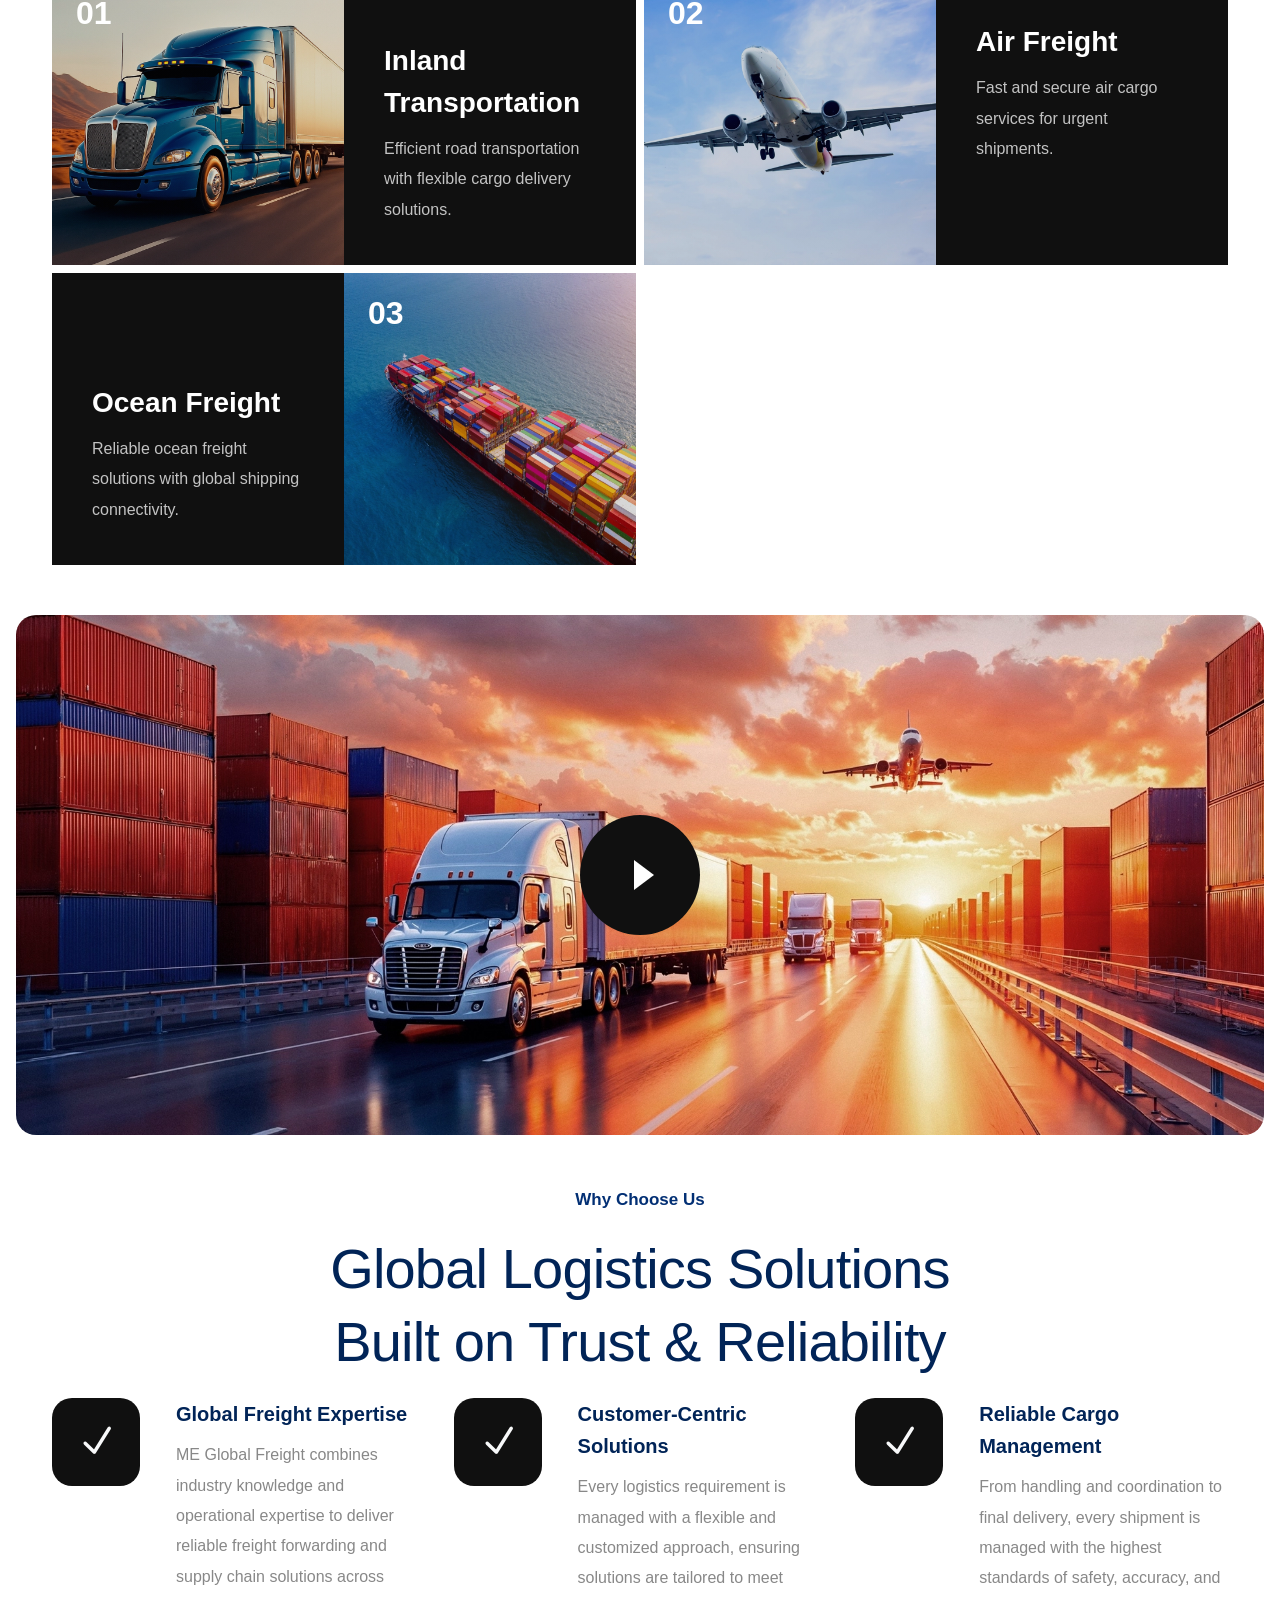
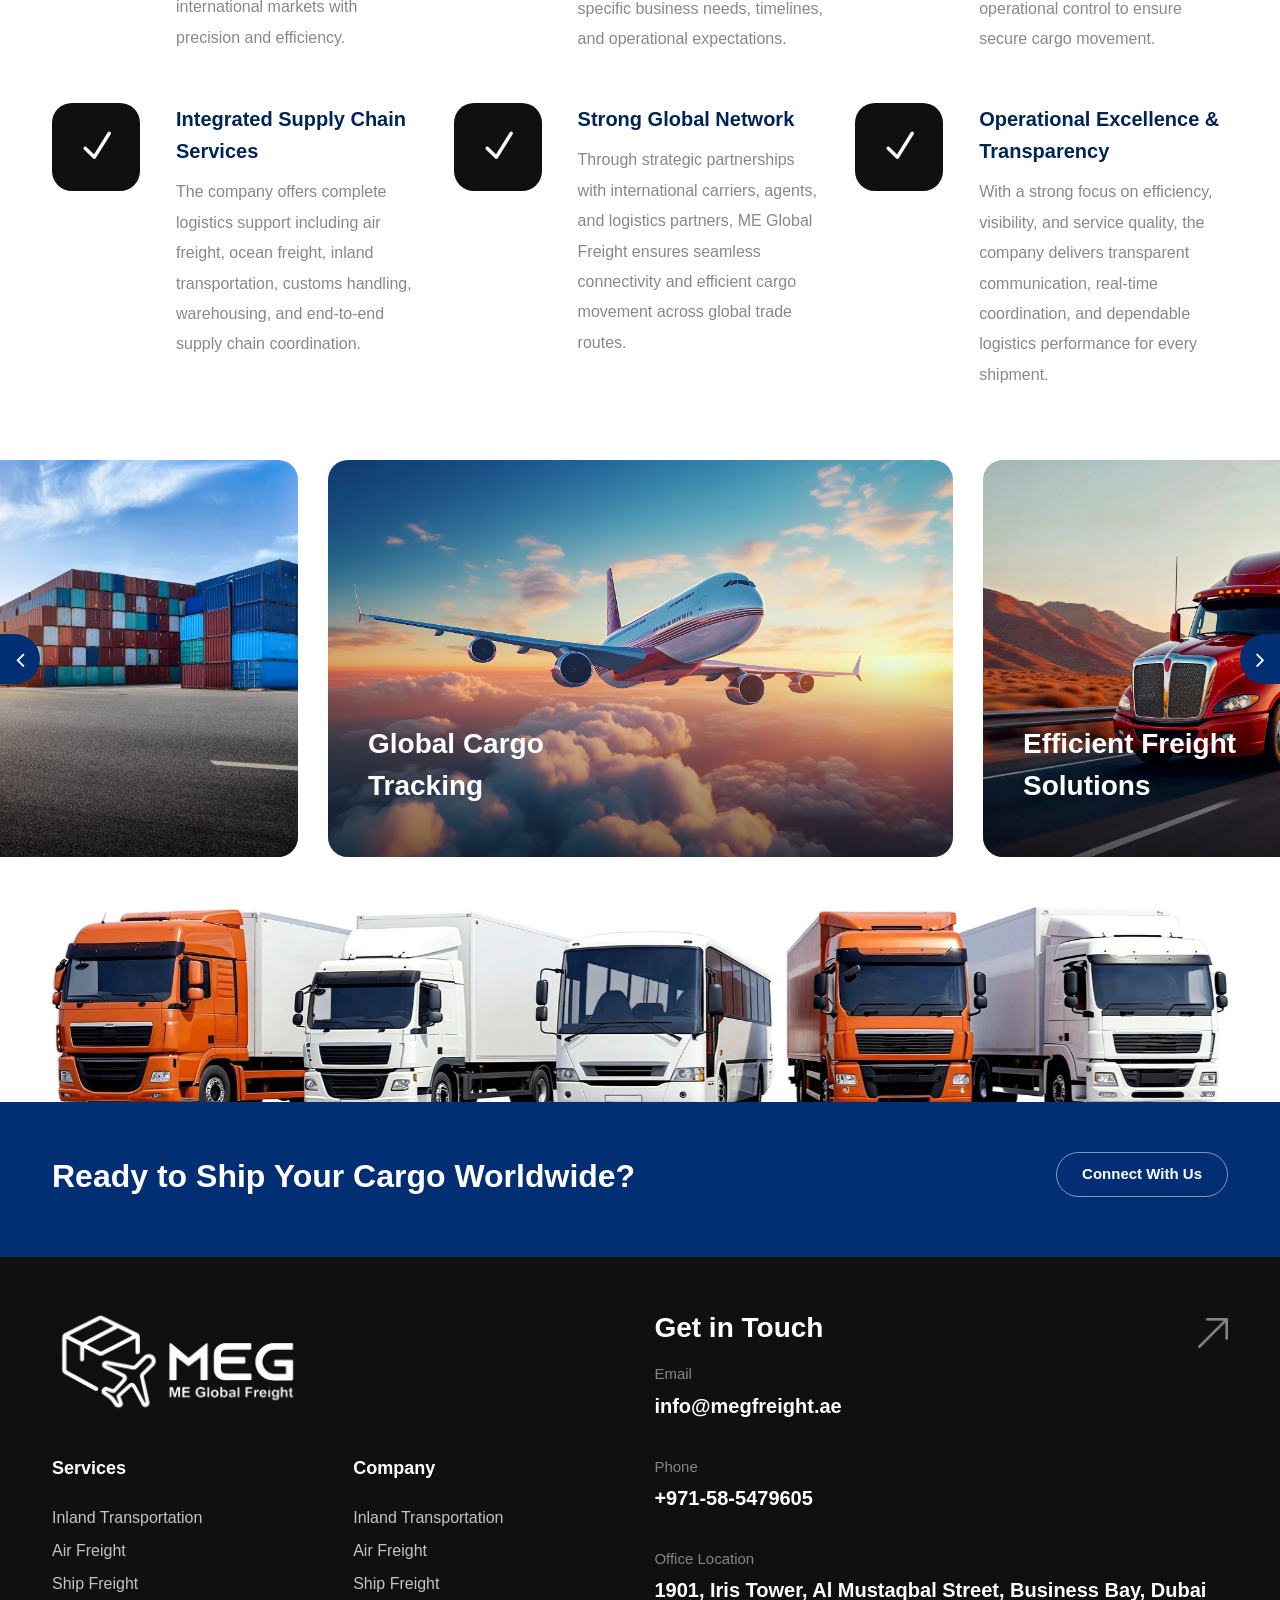
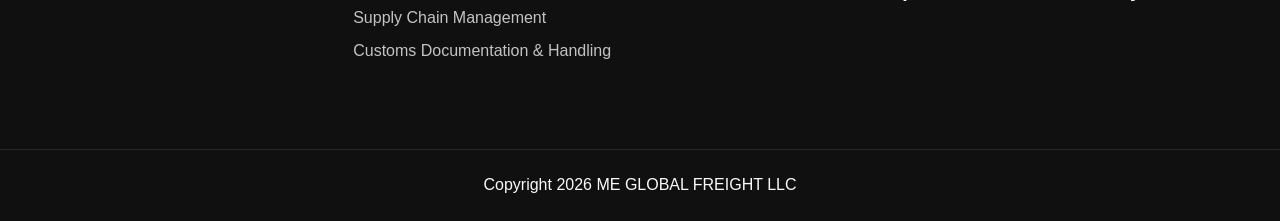
==== commit 03069a0b: "service addition" ====
--- a/index.html
+++ b/index.html
@@ -524,9 +524,9 @@
                                 <div class="widget">
                                     <h5>Services</h5>
                                     <ul>                                        
-                                        <li><a href="service-single.html">Trucking</a></li>
-                                        <li><a href="service-single.html">Air Freight</a></li>
-                                        <li><a href="service-single.html">Ship Freight</a></li>
+                                        <li><a href="services.html">Inland Transportation</a></li>
+                                        <li><a href="air-freight.html">Air Freight</a></li>
+                                        <li><a href="ship-freight.html">Ship Freight</a></li>
                                     </ul>
                                 </div>
                             </div>
@@ -534,11 +534,12 @@
                             <div class="col-md-6">
                                 <div class="widget">
                                     <h5>Company</h5>
-                                    <ul>                                        
-                                        <li><a href="index.html">Home</a></li>
-                                        <li><a href="about.html">About Us</a></li>
-                                        <li><a href="services.html">Services</a></li>
-                                        <li><a href="contact.html">Contact</a></li>
+                                    <ul>
+                                        <li><a href="services.html">Inland Transportation</a></li>
+                                        <li><a href="air-freight.html">Air Freight</a></li>
+                                        <li><a href="ship-freight.html">Ship Freight</a></li>
+                                        <li><a href="supply-chain.html">Supply Chain Management</a></li>
+                                        <li><a href="customs-documentation.html">Customs Documentation & Handling</a></li>
                                     </ul>
                                 </div>
                             </div>
@@ -567,7 +568,6 @@
                             <h4>1901, Iris Tower, Al Mustaqbal Street, Business Bay, Dubai</h4>
 
                             <div class="spacer-20"></div>
-                      
                         </div>
                     </div>
                 </div>
@@ -591,26 +591,29 @@
             <span></span>
             <span></span>
         </div>
-
+    
         <div id="extra-content">
             <img src="images/logo-white.webp" class="w-200px" alt="">
-
+    
             <div class="spacer-30-line"></div>
-
+    
             <h5>Our Services</h5>
             <ul class="ul-check">
-                <li>Trucking</li>
-                <li>Air Fright</li>
+                <li>Inland Transportation</li>
+                <li>Air Freight</li>
                 <li>Ship Freight</li>
+                <li>Supply Chain Management</li>
+                <li>Customs Documentation & Handling</li>
             </ul>
-
+    
             <div class="spacer-30-line"></div>
-
+    
             <h5>Contact Us</h5>
             <div><i class="icofont-phone me-2 op-5"></i>+971-58-5479605</div>
-            <div><i class="icofont-location-pin me-2 op-5"></i>901, Iris Tower, Al Mustaqbal Street, Business Bay, Dubai</div>
+            <div><i class="icofont-location-pin me-2 op-5"></i>901, Iris Tower, Al Mustaqbal Street, Business Bay, Dubai
+            </div>
             <div><i class="icofont-envelope me-2 op-5"></i>info@megfreight.ae</div>
-
+    
             <div class="spacer-30-line"></div>
         </div>
     </div>
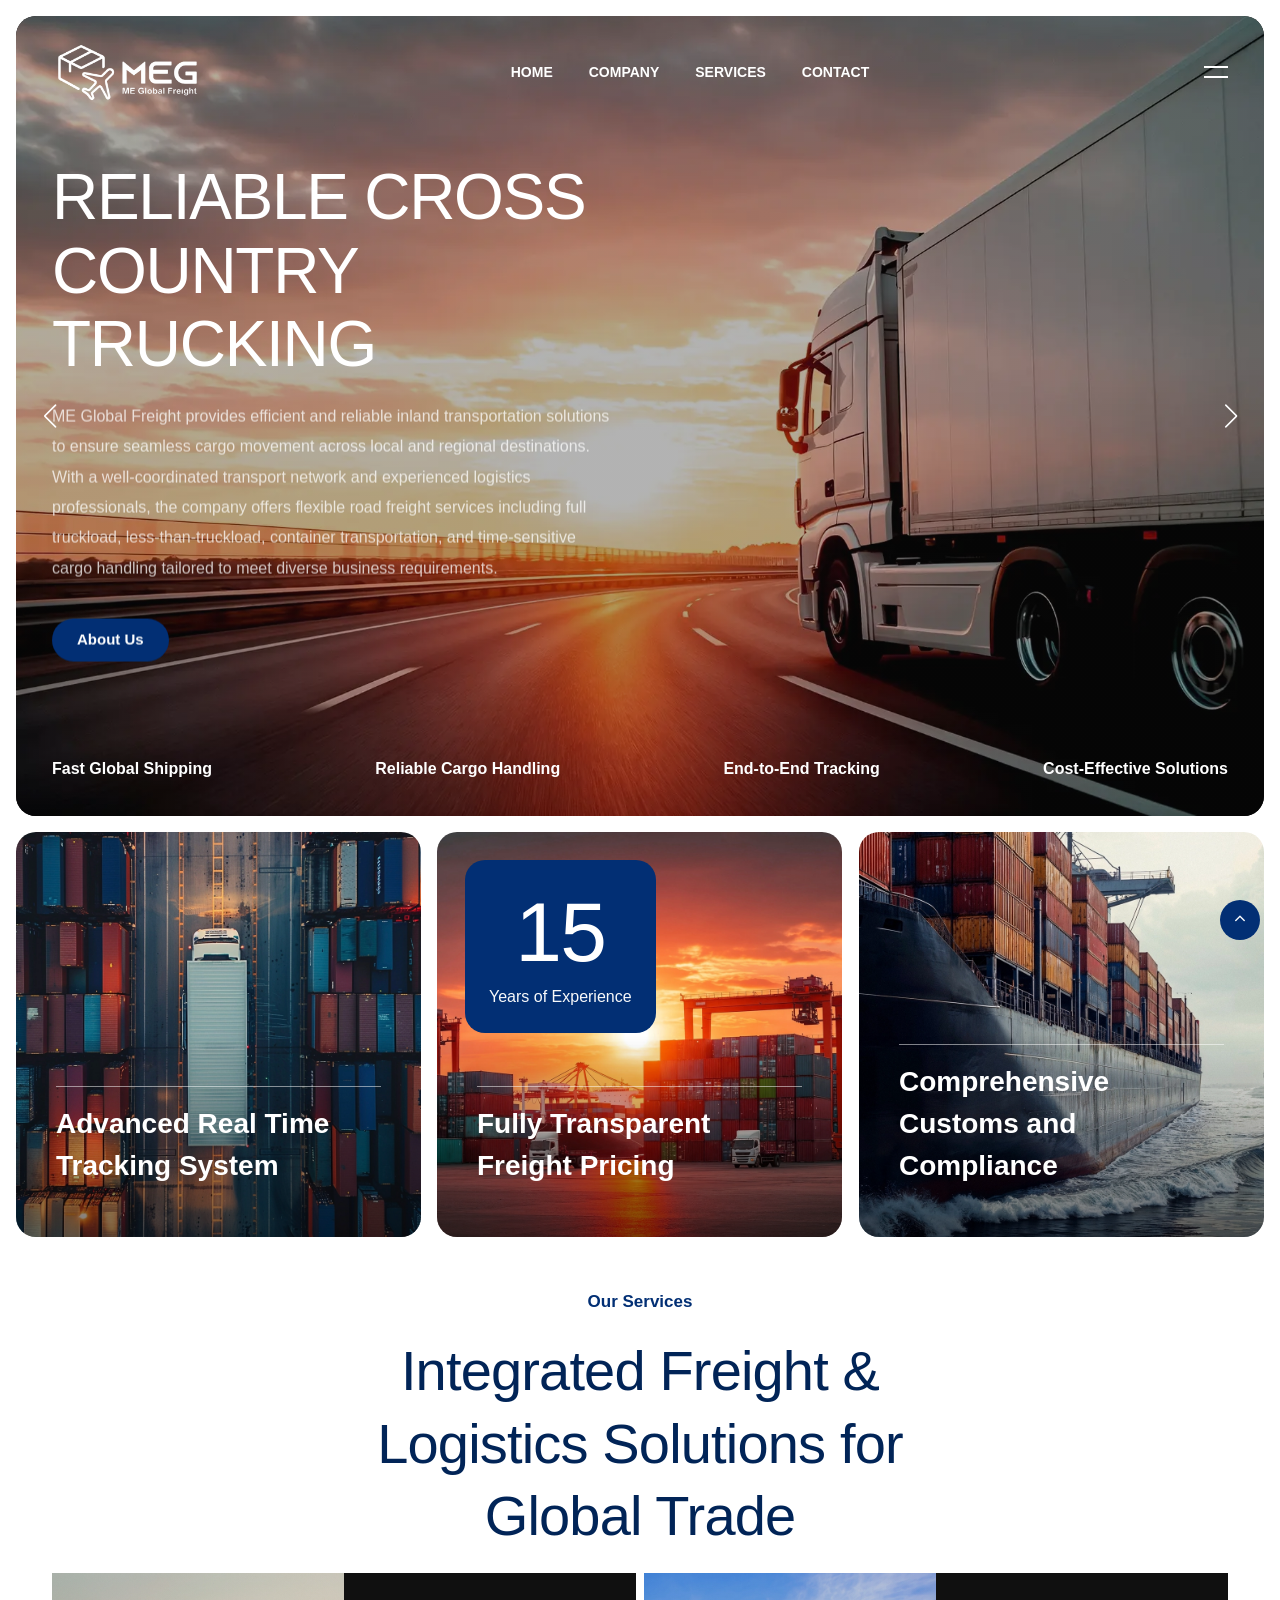
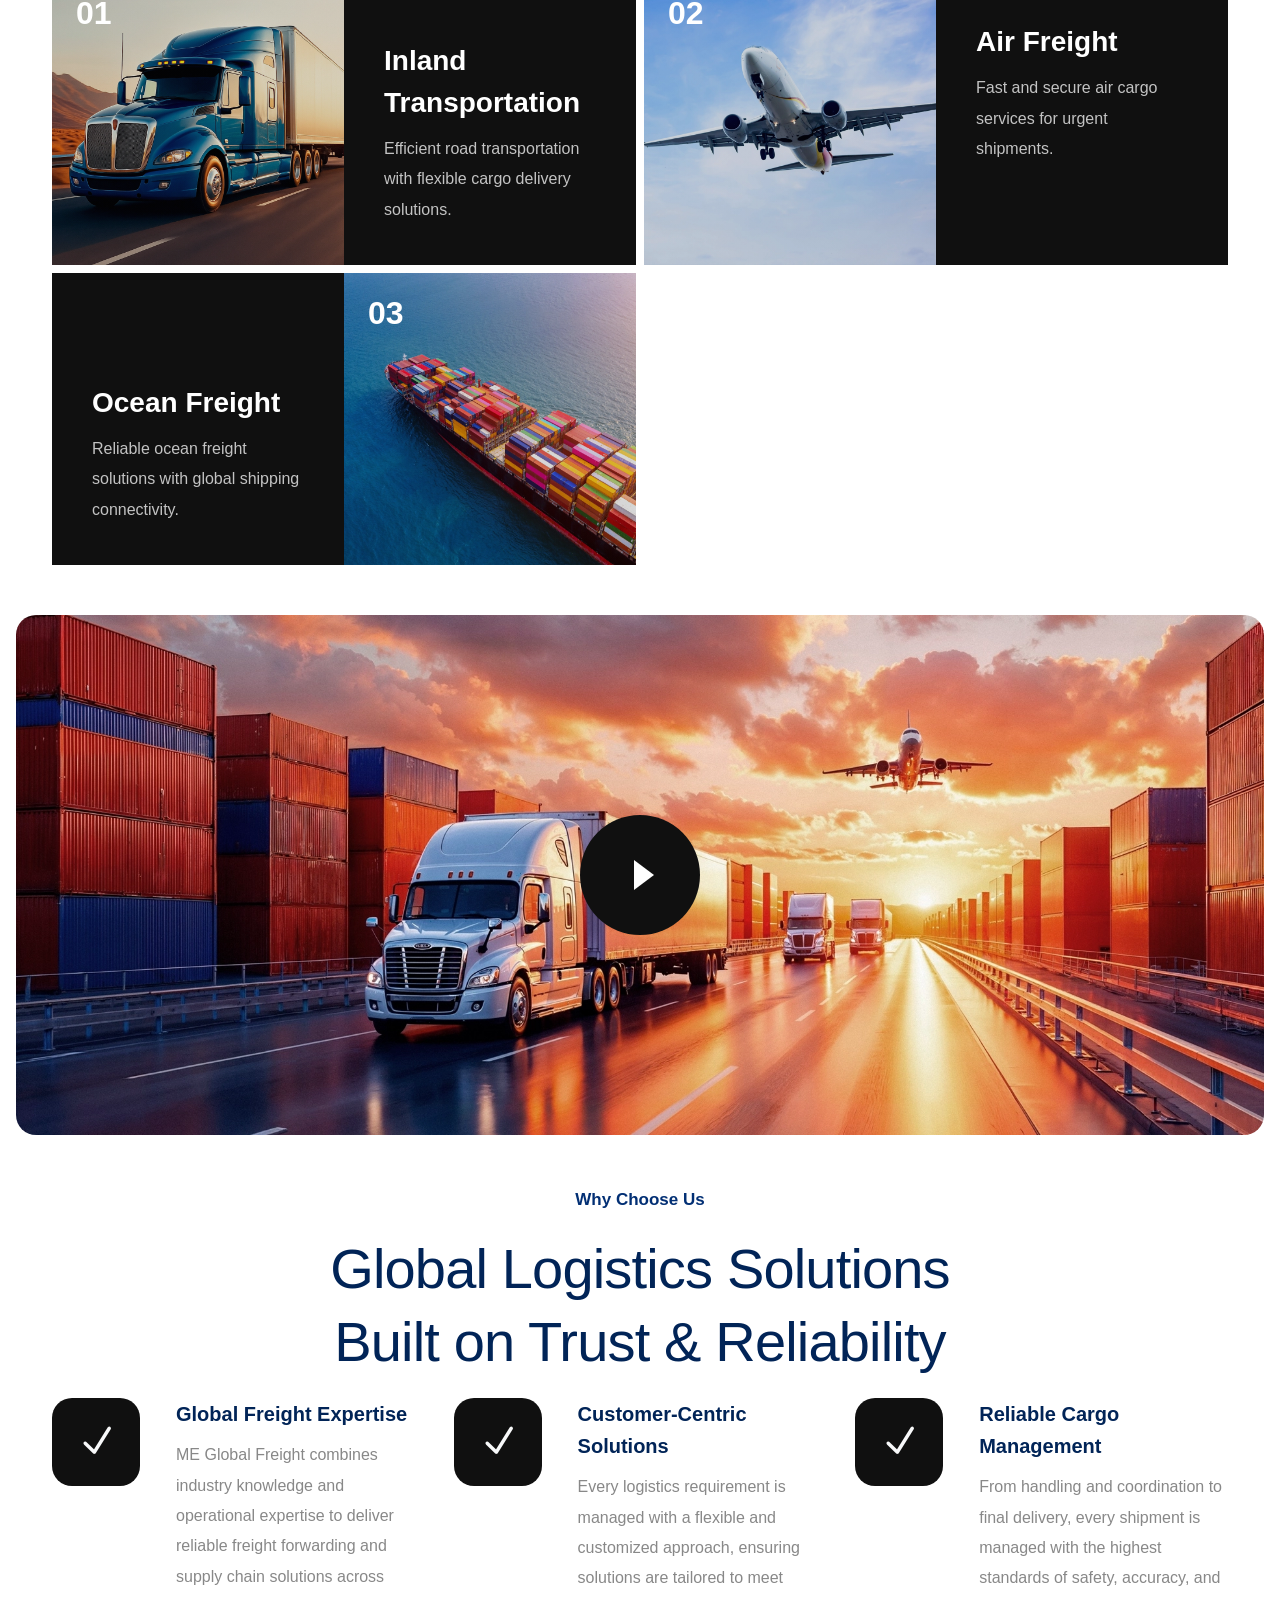
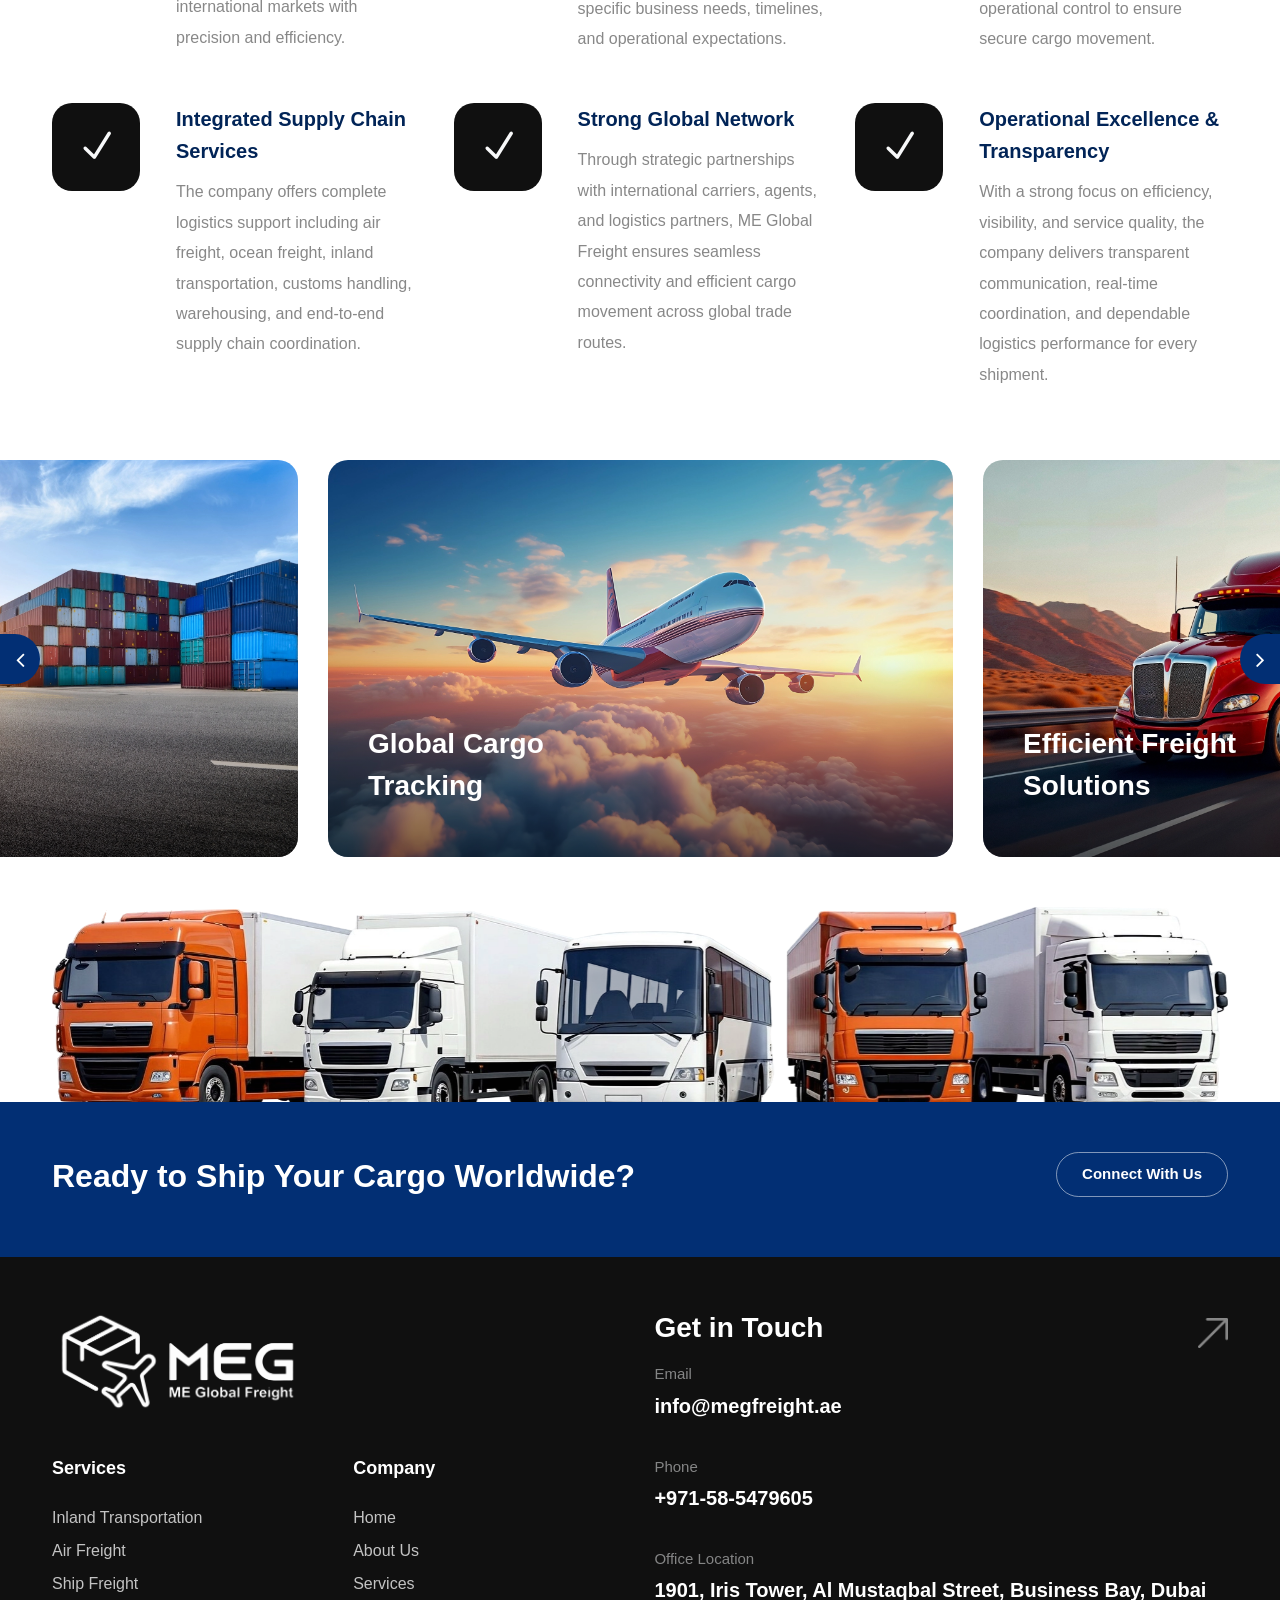
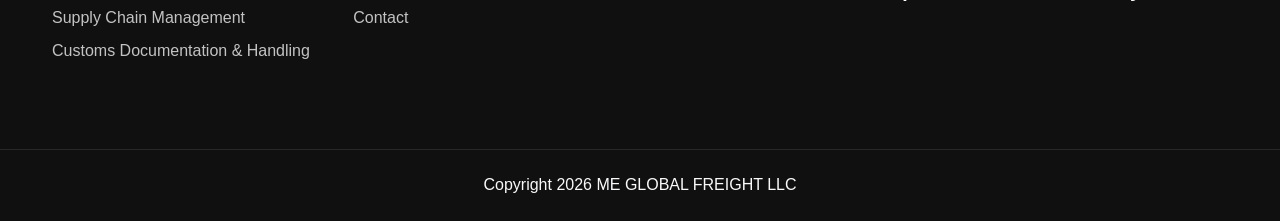
==== commit d9a251b0: "footer menu correction" ====
--- a/index.html
+++ b/index.html
@@ -523,23 +523,24 @@
                             <div class="col-md-6">
                                 <div class="widget">
                                     <h5>Services</h5>
-                                    <ul>                                        
-                                        <li><a href="services.html">Inland Transportation</a></li>
-                                        <li><a href="air-freight.html">Air Freight</a></li>
-                                        <li><a href="ship-freight.html">Ship Freight</a></li>
-                                    </ul>
-                                </div>
-                            </div>
-
-                            <div class="col-md-6">
-                                <div class="widget">
-                                    <h5>Company</h5>
                                     <ul>
                                         <li><a href="services.html">Inland Transportation</a></li>
                                         <li><a href="air-freight.html">Air Freight</a></li>
                                         <li><a href="ship-freight.html">Ship Freight</a></li>
                                         <li><a href="supply-chain.html">Supply Chain Management</a></li>
                                         <li><a href="customs-documentation.html">Customs Documentation & Handling</a></li>
+                                    </ul>
+                                </div>
+                            </div>
+
+                            <div class="col-md-6">
+                                <div class="widget">
+                                    <h5>Company</h5>
+                                    <ul>
+                                        <li><a href="index.html">Home</a></li>
+                                        <li><a href="about.html">About Us</a></li>
+                                        <li><a href="services.html">Services</a></li>
+                                        <li><a href="contact.html">Contact</a></li>
                                     </ul>
                                 </div>
                             </div>
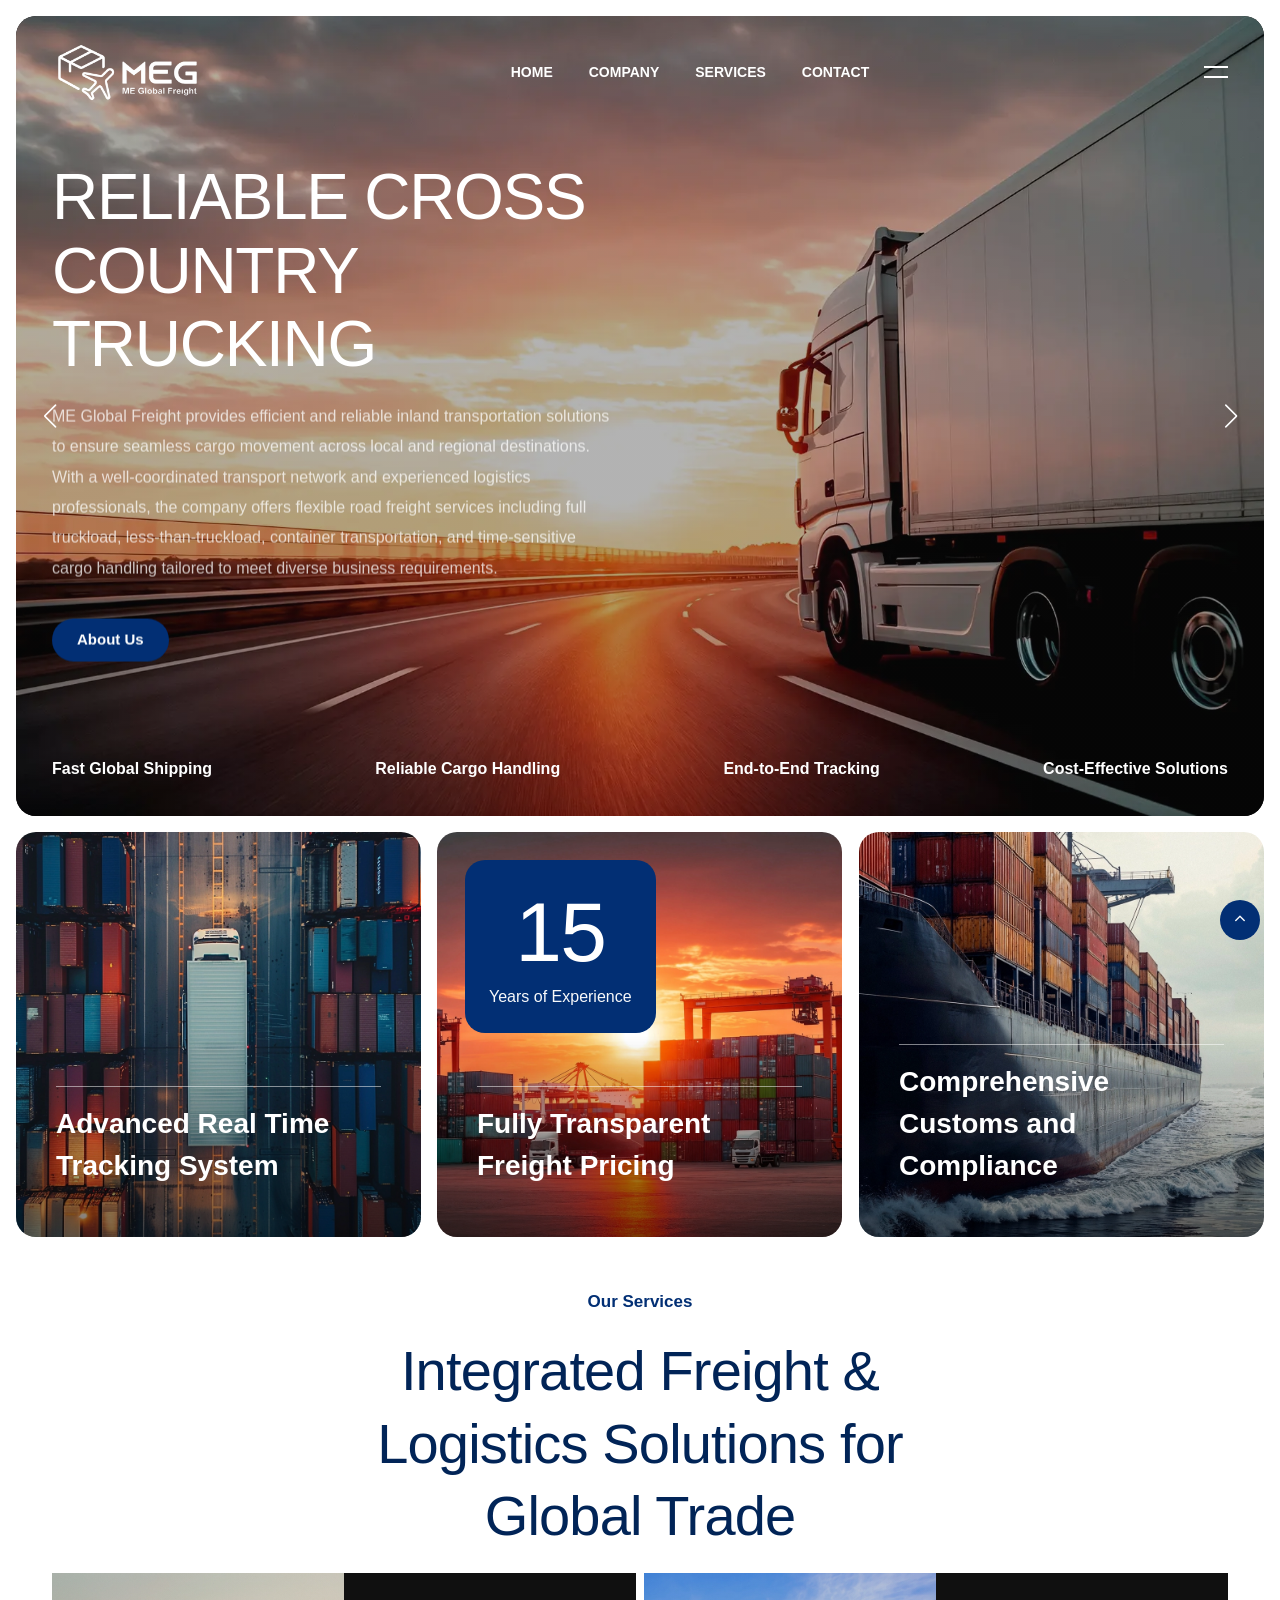
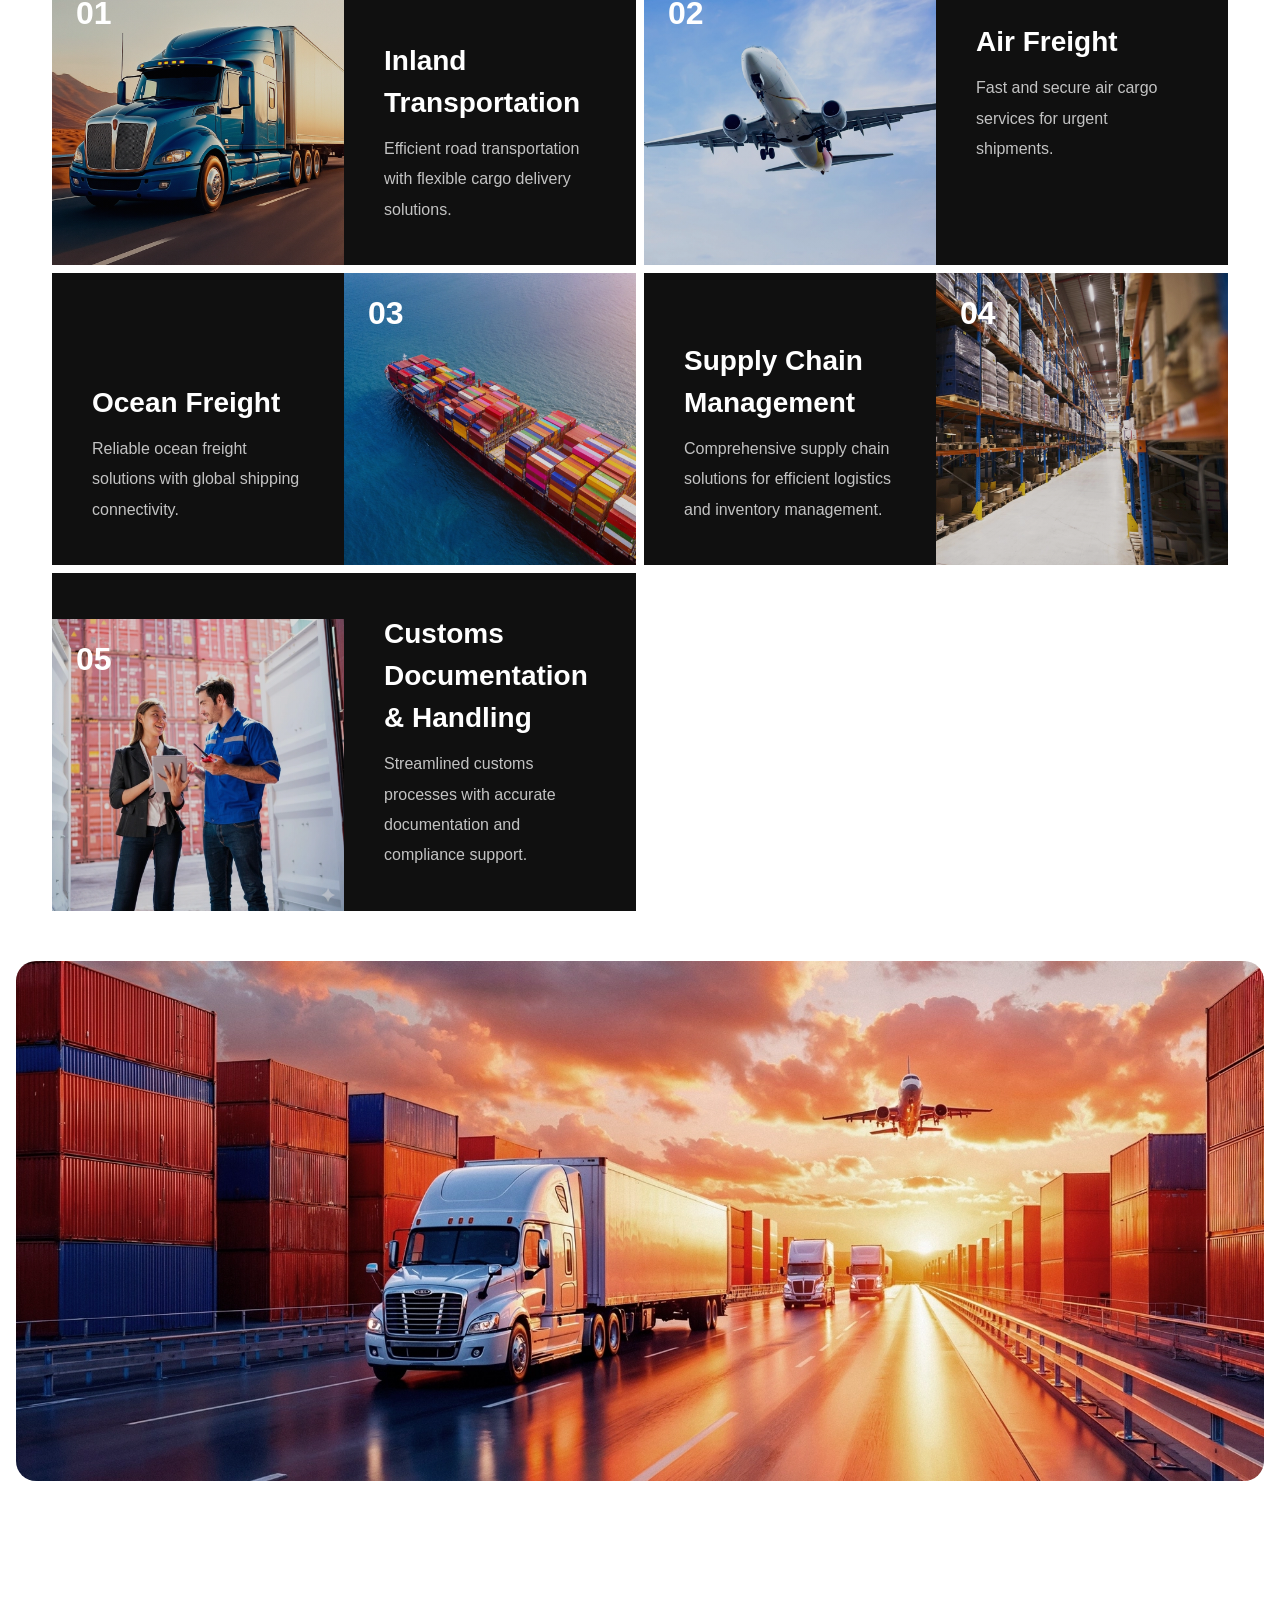
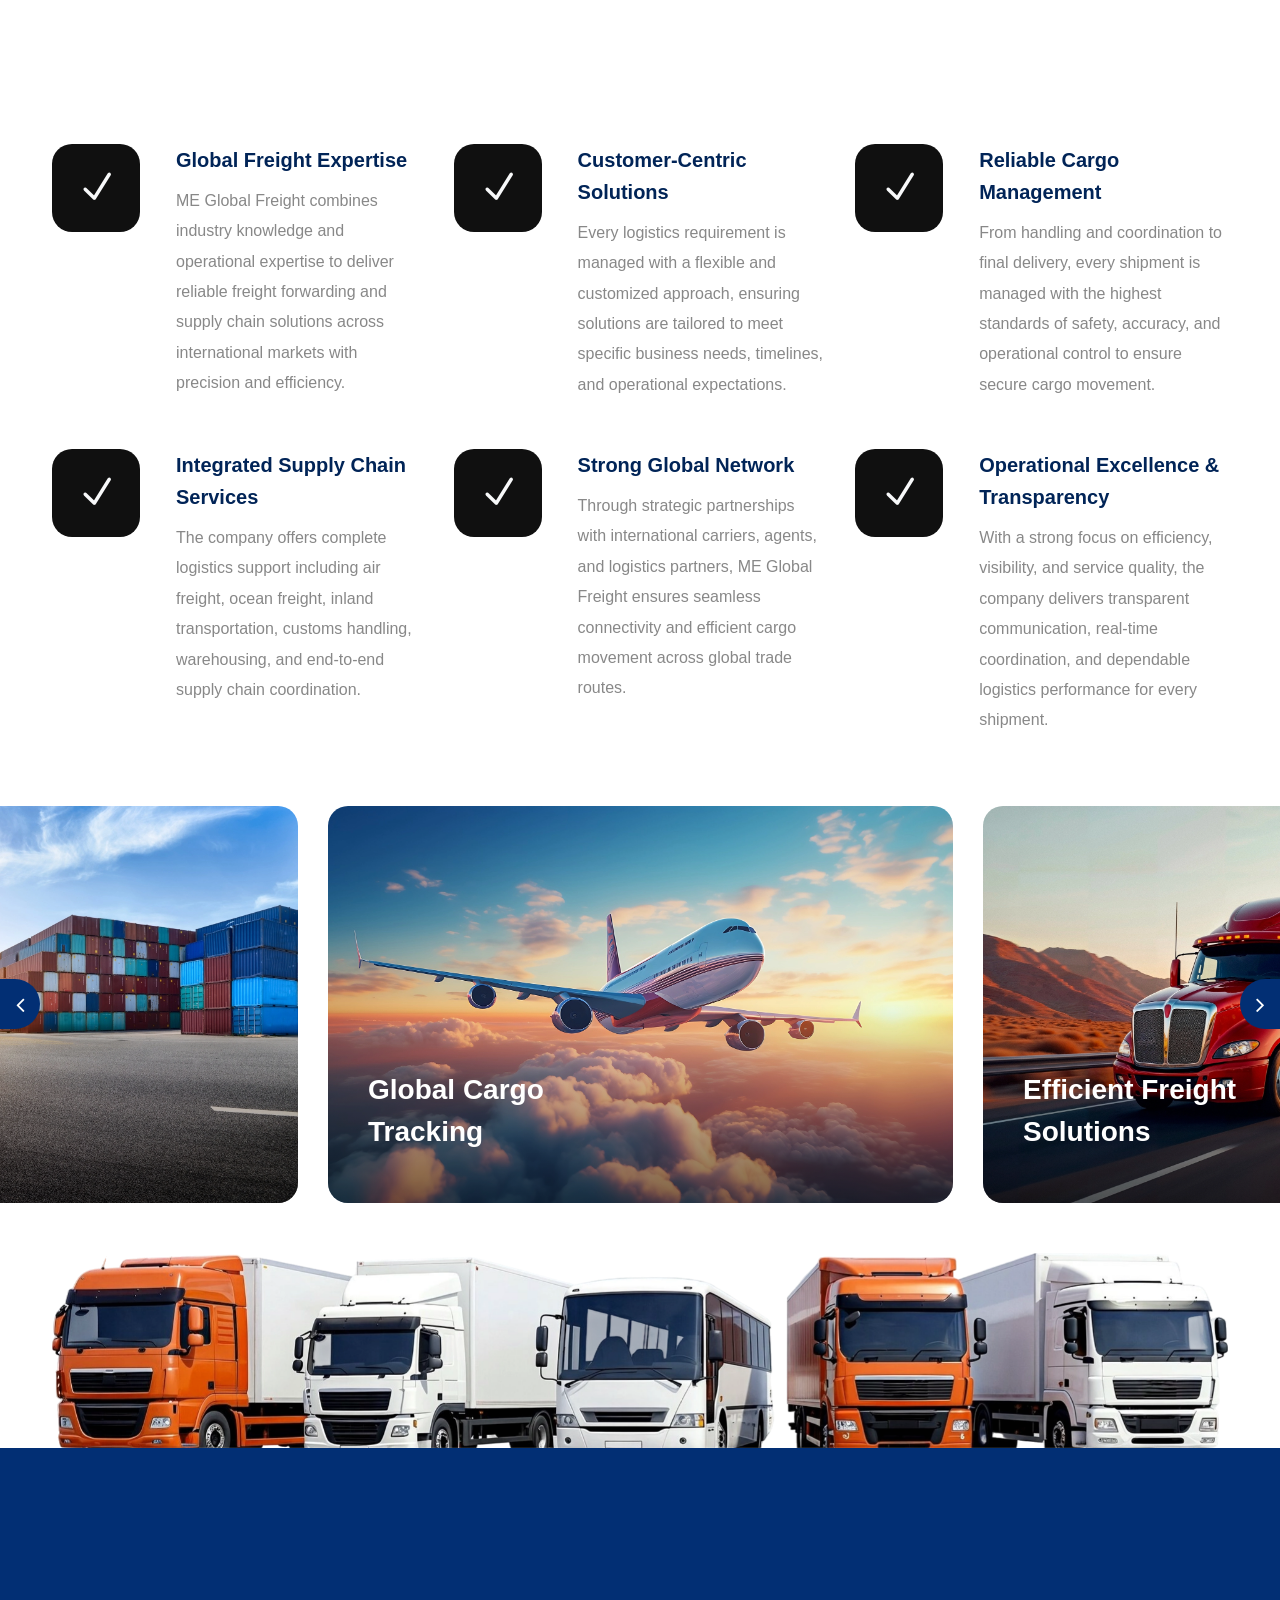
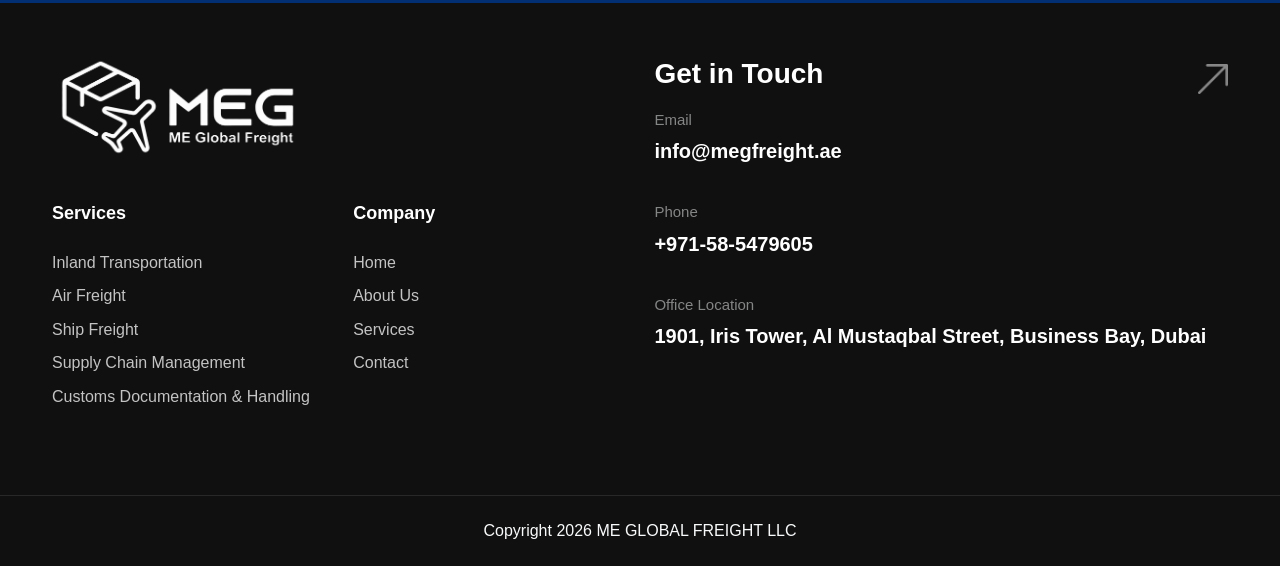
==== commit a49c2faf: "new service in home and about" ====
--- a/index.html
+++ b/index.html
@@ -319,6 +319,46 @@
                                             <h3 class="abs text-white fs-32 lh-1 p-4 top-0 start-0 z-3">03</h3>
                                             <div class="sw-overlay z-2 op-2"></div>
                                             <img src="images/services/3.webp" class="w-100 hover-scale-1-2" alt="">
+                                        </div>
+                                    </div>
+                                </div>
+                            </a>
+                        </div>
+                        <div class="col-lg-6">
+                            <a href="service-single.html" class="hover overflow-hidden bg-dark text-light d-block wow fadeInRight"
+                                data-wow-delay=".4s">
+                                <div class="row g-0 align-items-end">
+                                    <div class="col-sm-6">
+                                        <div class="p-40">
+                                            <h3>Supply Chain Management</h3>
+                                            <p class="mb-0">Comprehensive supply chain solutions for efficient logistics and inventory management.</p>
+                                        </div>
+                                    </div>
+                                    <div class="col-sm-6">
+                                        <div class="relative overflow-hidden ">
+                                            <h3 class="abs text-white fs-32 lh-1 p-4 top-0 start-0 z-3">04</h3>
+                                            <div class="sw-overlay z-2 op-2"></div>
+                                            <img src="images/services/5.webp" class="w-100 hover-scale-1-2" alt="">
+                                        </div>
+                                    </div>
+                                </div>
+                            </a>
+                        </div>
+                        <div class="col-lg-6">
+                            <a href="service-single.html" class="hover overflow-hidden bg-dark text-light d-block wow fadeInRight"
+                                data-wow-delay=".0s">
+                                <div class="row g-0 align-items-end">
+                                    <div class="col-md-6">
+                                        <div class="relative overflow-hidden ">
+                                            <h3 class="abs text-white fs-32 lh-1 p-4 top-0 start-0 z-3">05</h3>
+                                            <div class="sw-overlay z-2 op-2"></div>
+                                            <img src="images/services/9.webp" class="w-100 hover-scale-1-2" alt="">
+                                        </div>
+                                    </div>
+                                    <div class="col-md-6">
+                                        <div class="p-40">
+                                            <h3>Customs Documentation & Handling</h3>
+                                            <p class="mb-0">Streamlined customs processes with accurate documentation and compliance support.</p>
                                         </div>
                                     </div>
                                 </div>
